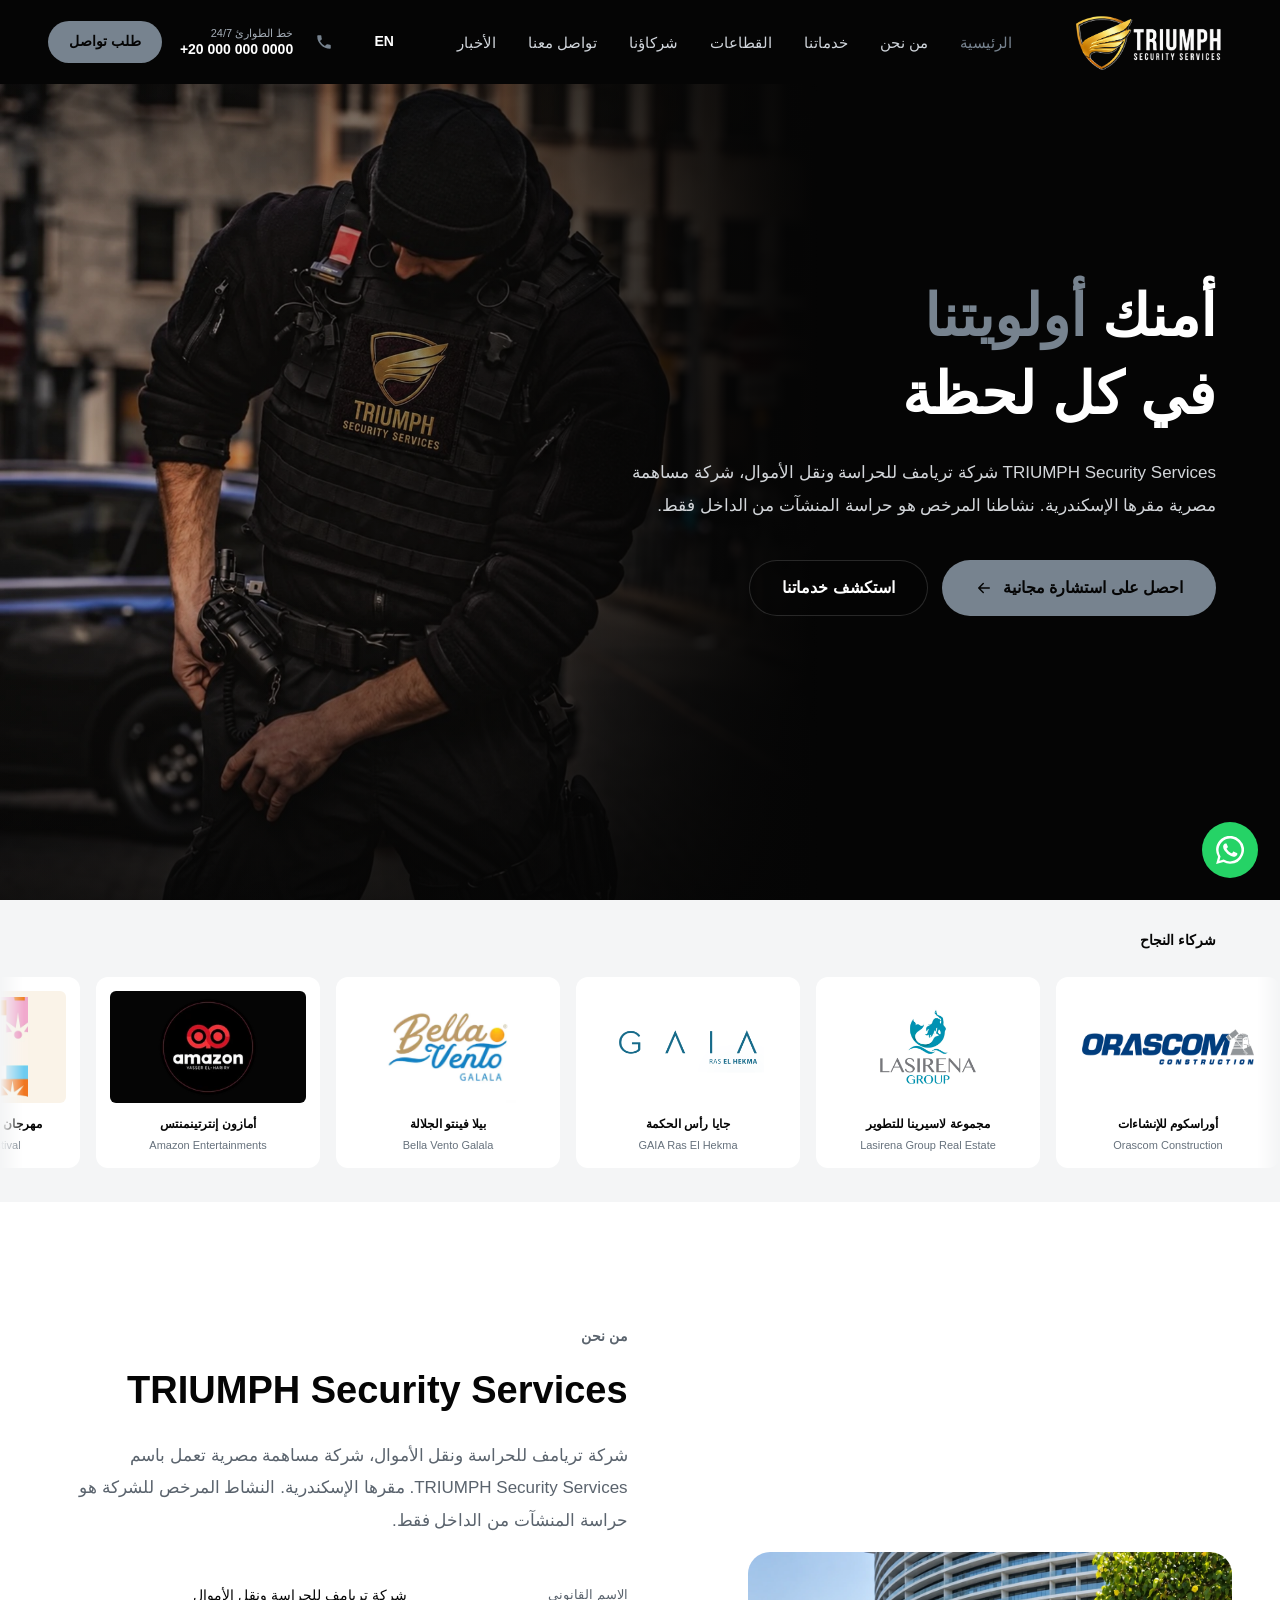
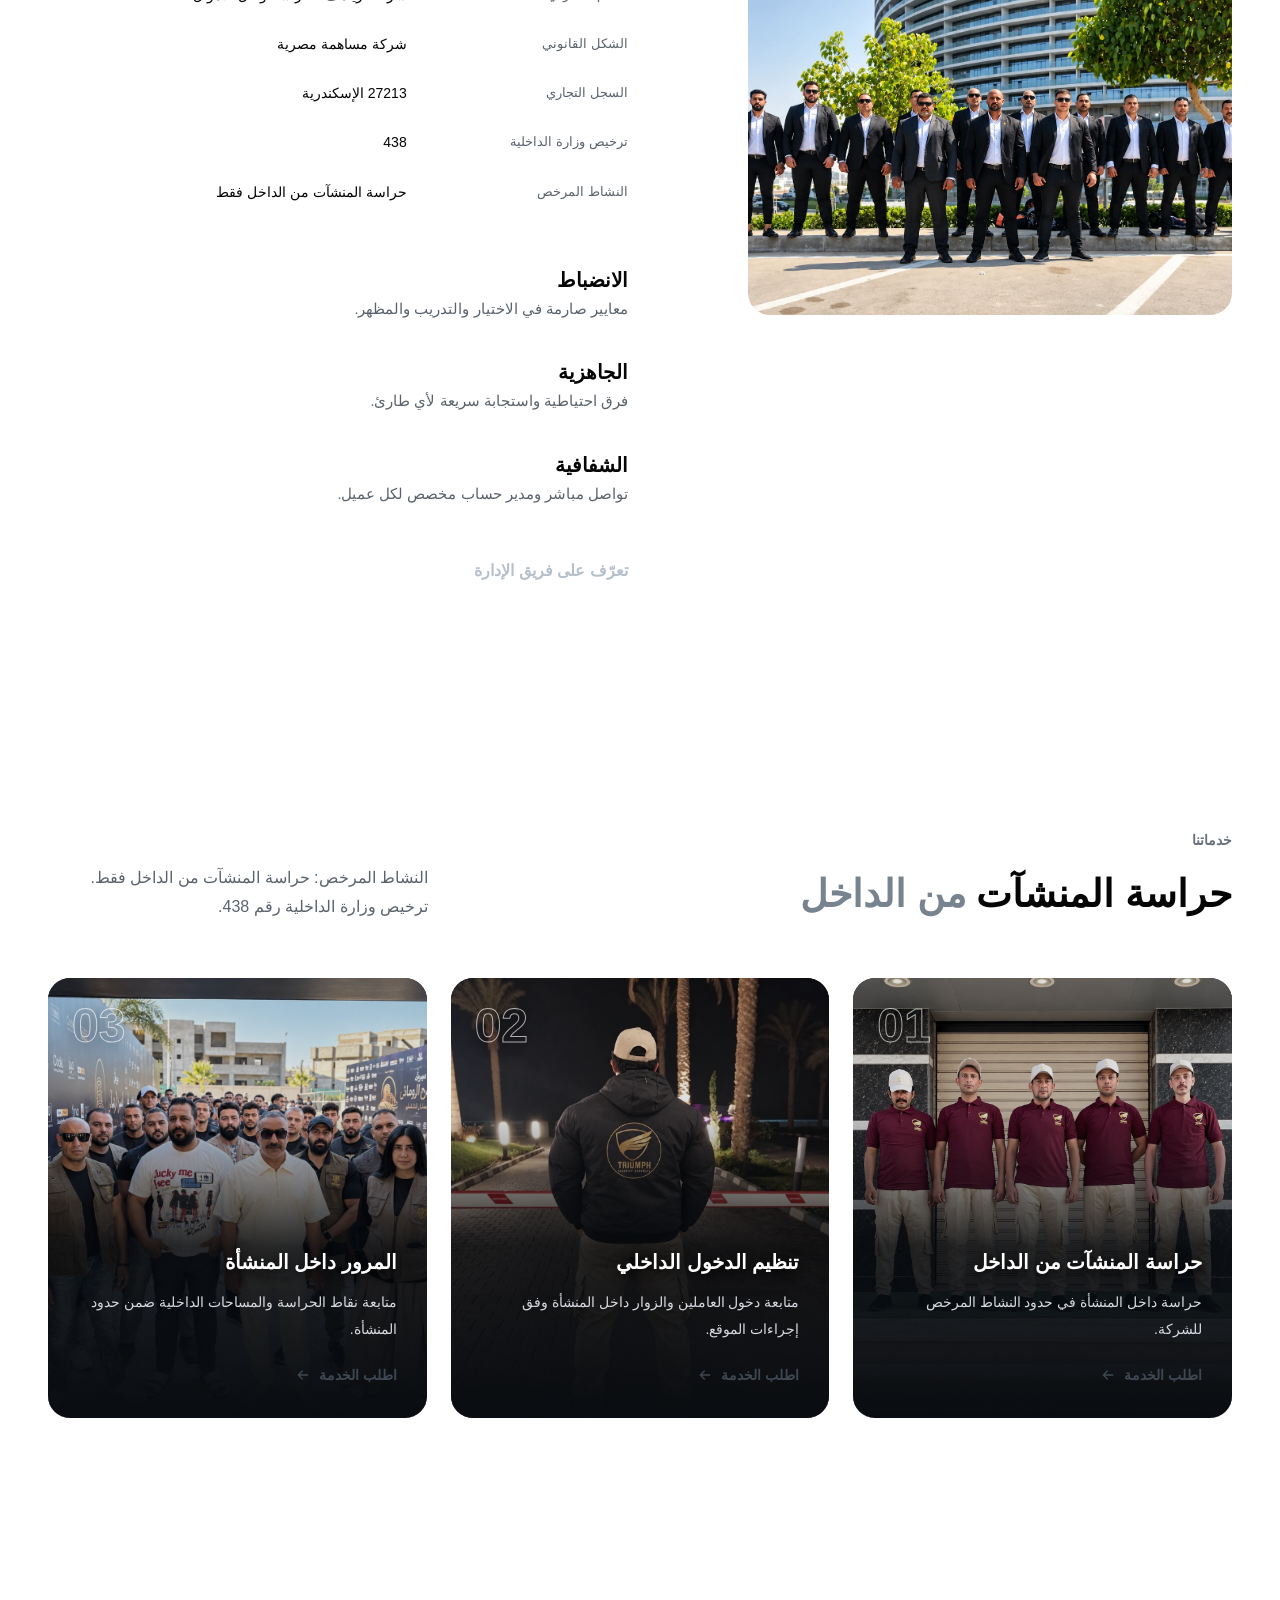
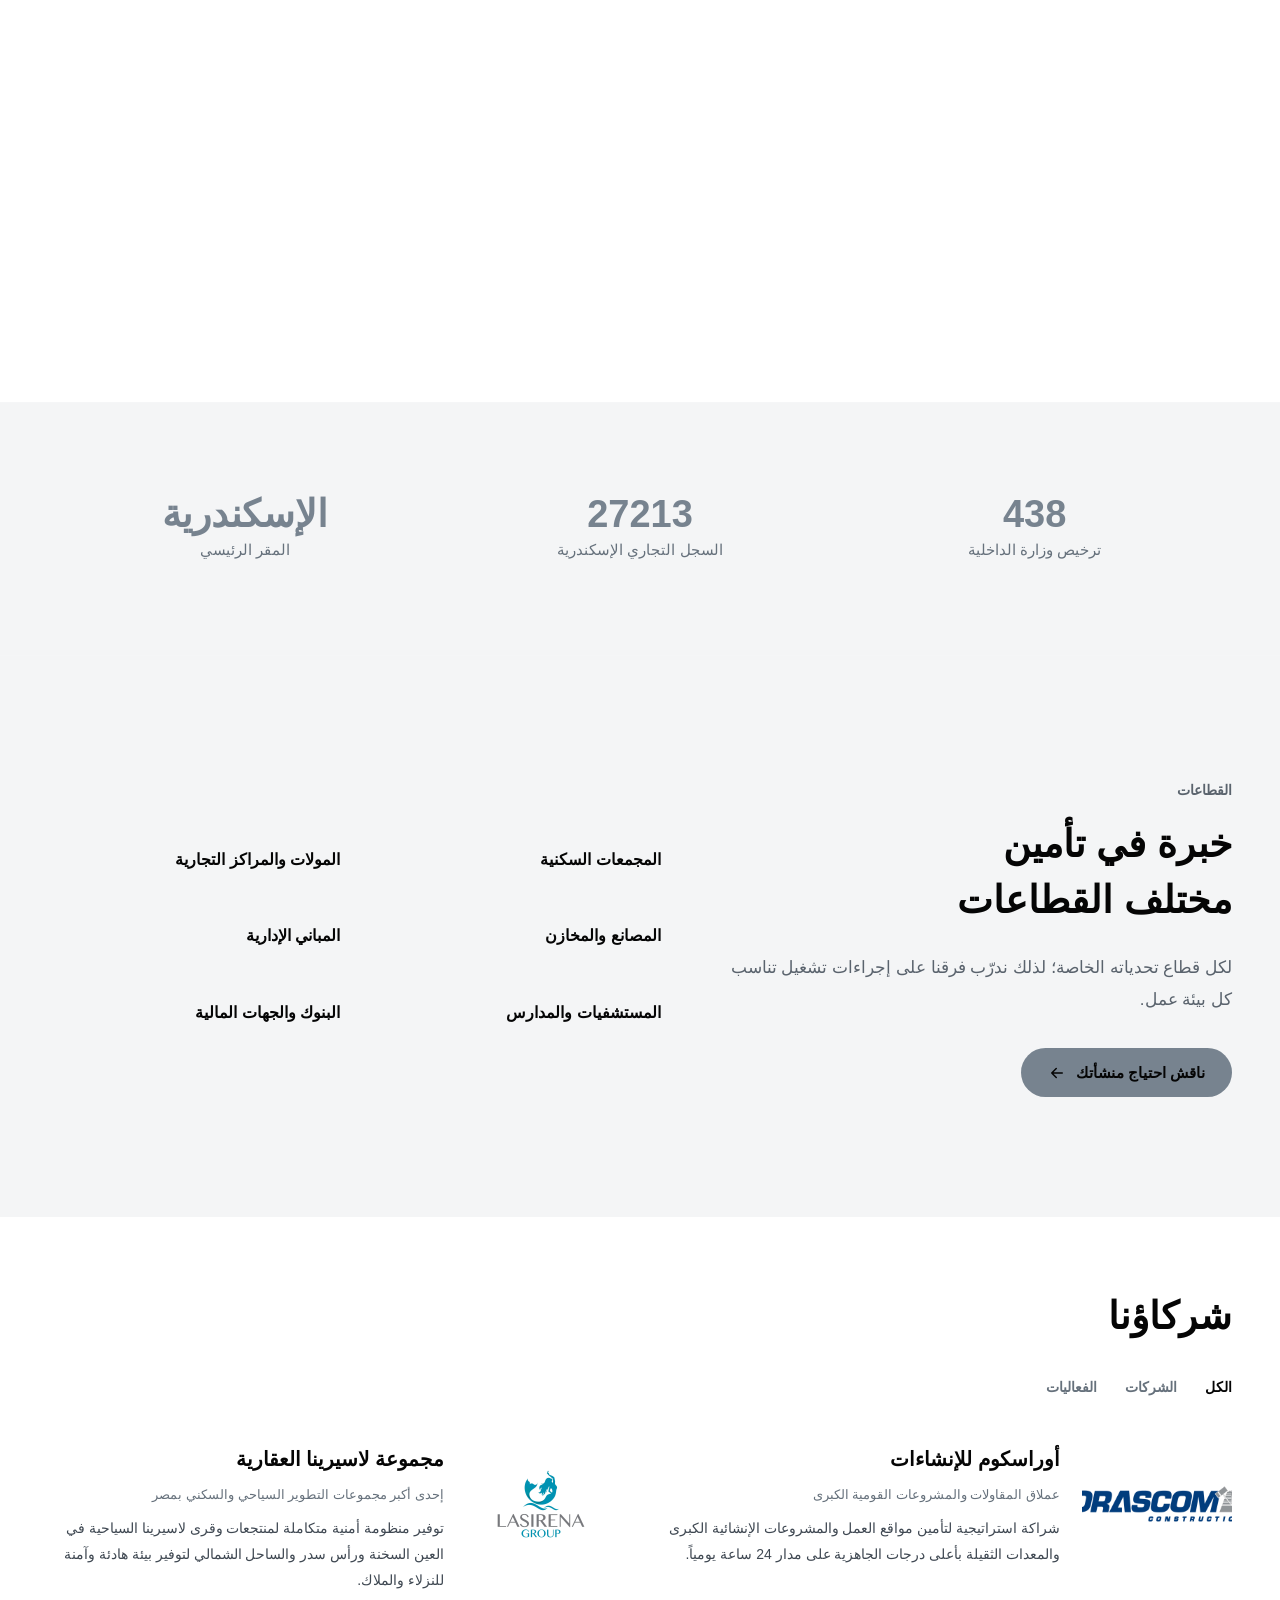
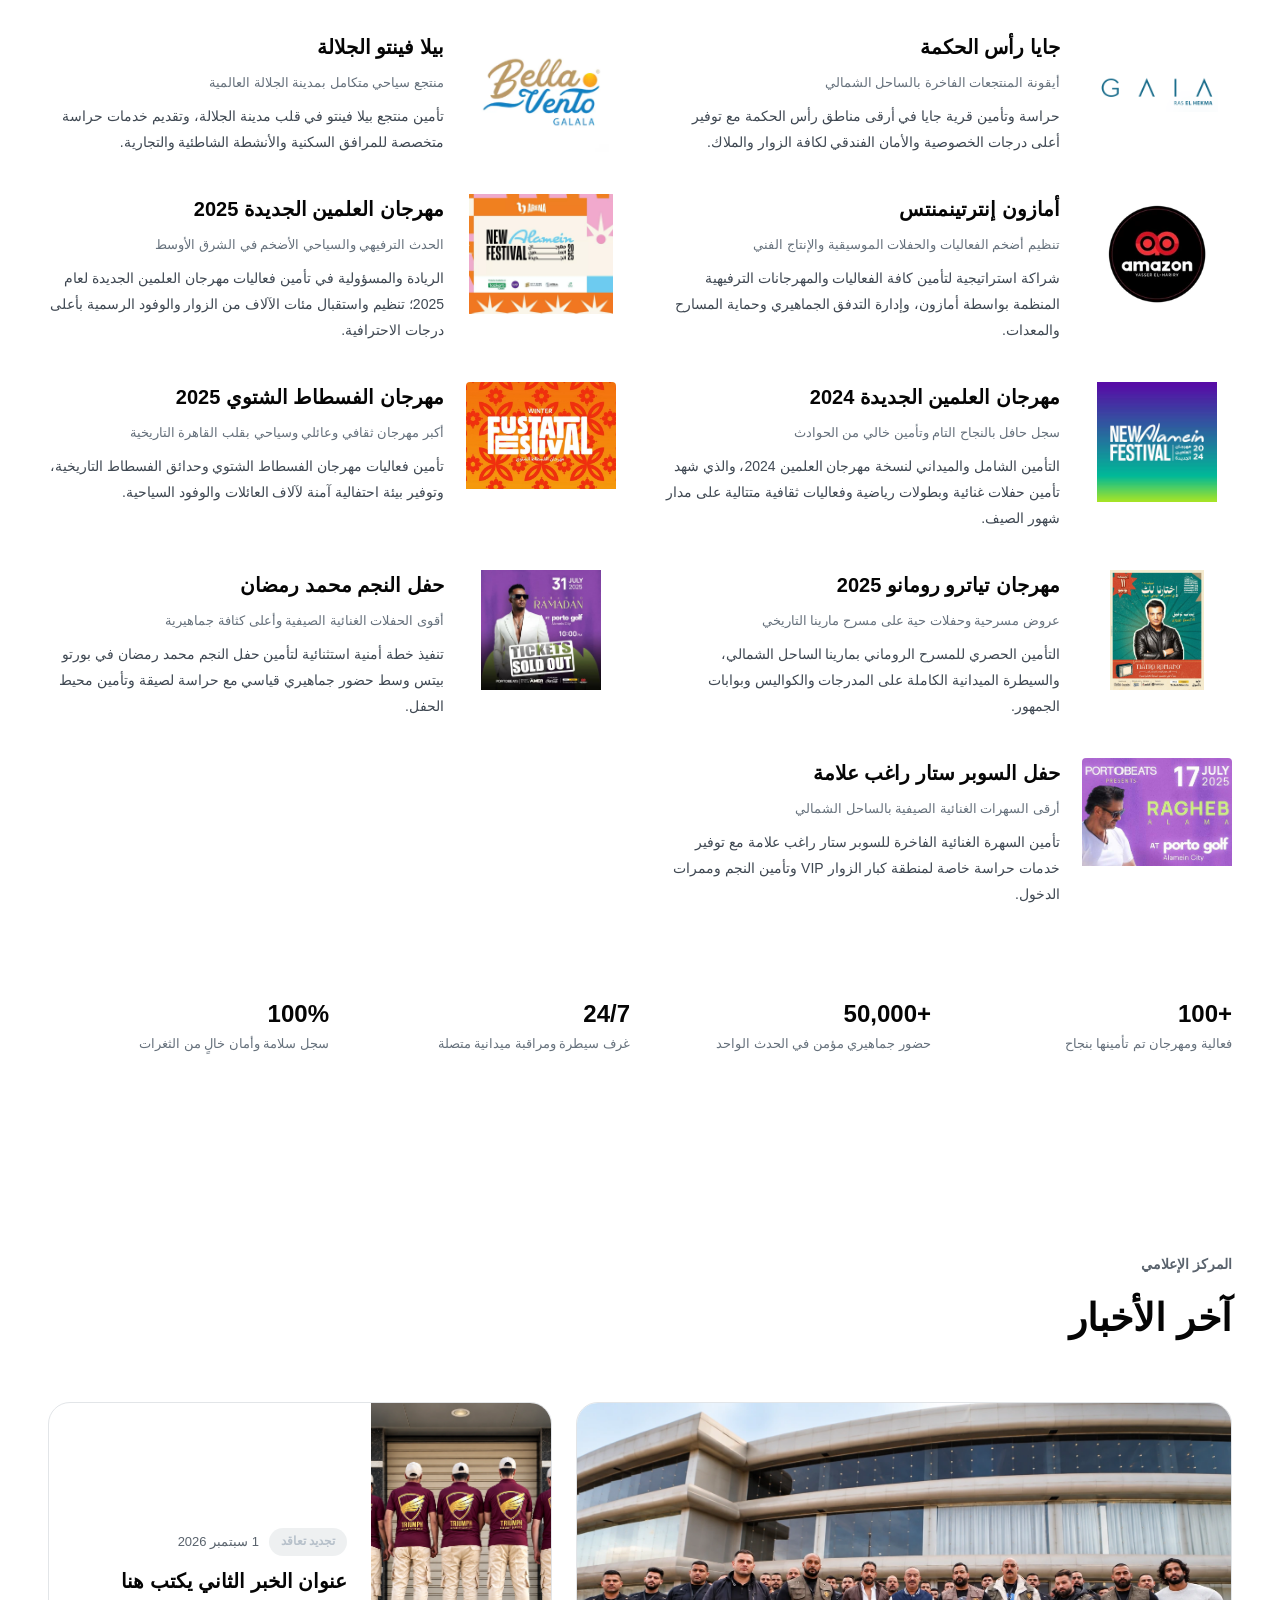
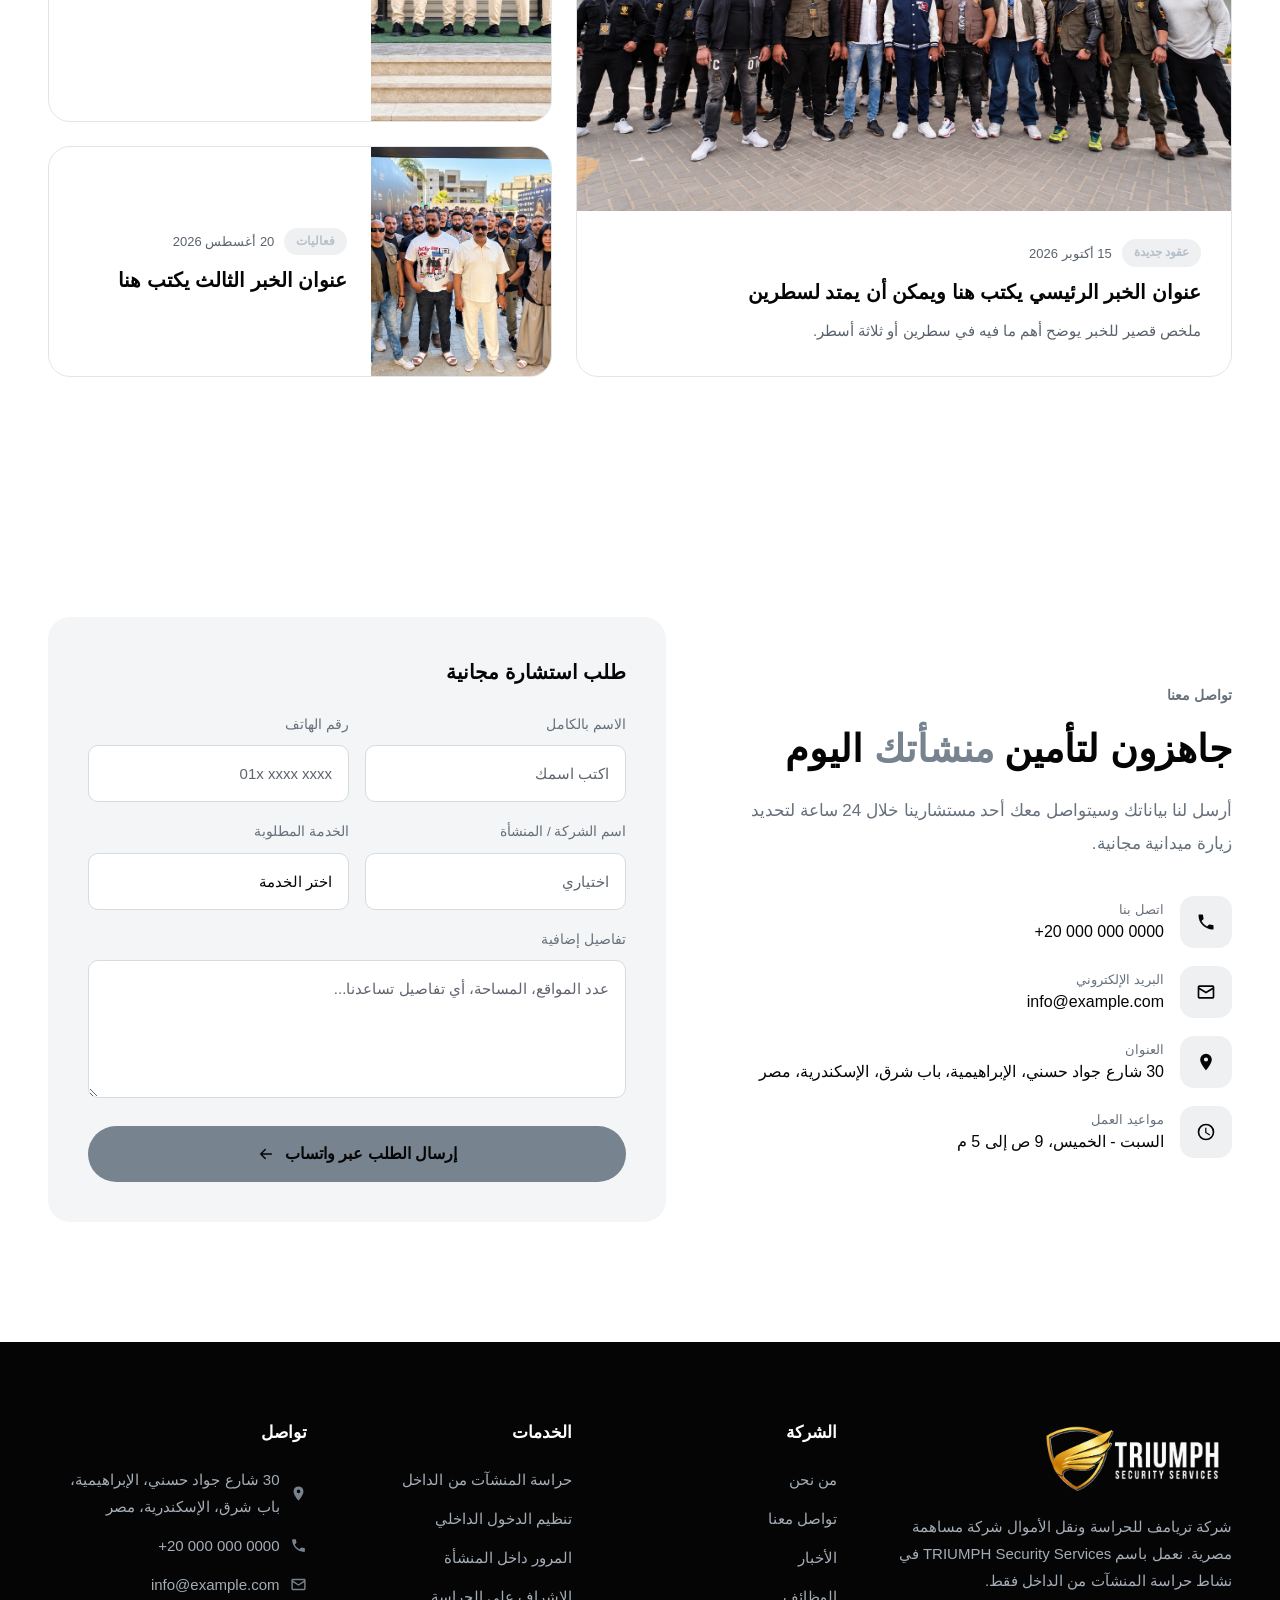
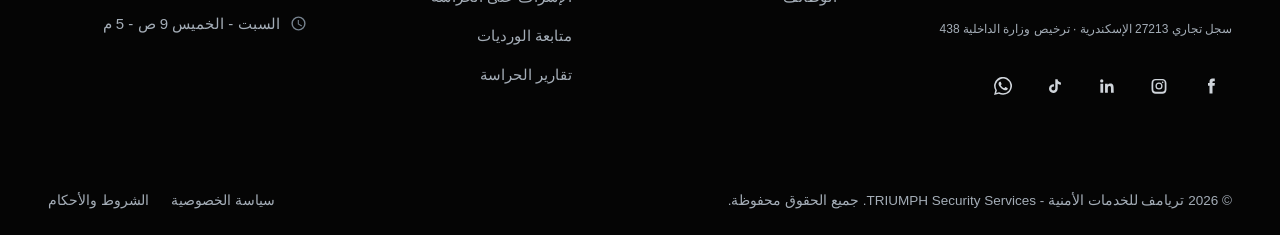
==== ar.html @ bbb53932 "Add files via upload" ====
<!doctype html>
<html lang="ar" dir="rtl">
  <head>
    <meta charset="UTF-8" />
    <meta name="viewport" content="width=device-width, initial-scale=1" />
    <title>تريامف للخدمات الأمنية | TRIUMPH Security Services</title>
    <meta
      name="description"
      content="TRIUMPH Security Services شركة تريامف للحراسة ونقل الأموال، شركة مساهمة مصرية مقرها الإسكندرية. حراسة المنشآت من الداخل فقط، ترخيص وزارة الداخلية رقم 438."
    />
    <meta name="theme-color" content="#ffffff" />
    <link rel="alternate" hreflang="ar" href="ar.html" />
    <link rel="alternate" hreflang="en" href="index.html" />
    <link rel="icon" href="assets/favicon/favicon.svg" type="image/svg+xml" />
    <link rel="icon" href="assets/favicon/favicon-96x96.png" type="image/png" sizes="96x96" />
    <link rel="shortcut icon" href="assets/favicon/favicon.ico" />
    <link rel="apple-touch-icon" href="assets/favicon/apple-touch-icon.png" sizes="180x180" />
    <link rel="stylesheet" href="css/style.css" />
  </head>

  <body class="partners-simple">
    <svg width="0" height="0" style="position: absolute" aria-hidden="true">
      <symbol id="i-phone" viewBox="0 0 24 24">
        <path
          d="M6.6 10.8a15.1 15.1 0 0 0 6.6 6.6l2.2-2.2a1 1 0 0 1 1-.25 11.4 11.4 0 0 0 3.6.57 1 1 0 0 1 1 1V20a1 1 0 0 1-1 1A17 17 0 0 1 3 4a1 1 0 0 1 1-1h3.5a1 1 0 0 1 1 1c0 1.250.2 2.45.57 3.57a1 1 0 0 1-.25 1z"
        ></path>
      </symbol>
      <symbol id="i-mail" viewBox="0 0 24 24">
        <path
          d="M4 4h16a2 2 0 0 1 2 2v12a2 2 0 0 1-2 2H4a2 2 0 0 1-2-2V6a2 2 0 0 1 2-2zm0 2v.5l8 5 8-5V6zm0 2.85V18h16V8.85l-8 5z"
        ></path>
      </symbol>
      <symbol id="i-clock" viewBox="0 0 24 24">
        <path
          d="M12 2a10 10 0 1 0 10 10A10 10 0 0 0 12 2zm0 18a8 8 0 1 1 8-8 8 8 0 0 1-8 8zm.5-13H11v6l5.2 3.2.8-1.3-4.5-2.7z"
        ></path>
      </symbol>
      <symbol id="i-pin" viewBox="0 0 24 24">
        <path
          d="M12 2a7 7 0 0 0-7 7c0 5.2 7 13 7 13s7-7.8 7-13a7 7 0 0 0-7-7zm0 9.5A2.5 2.5 0 1 1 14.5 9 2.5 2.5 0 0 1 12 11.5z"
        ></path>
      </symbol>
      <symbol id="i-arrow" viewBox="0 0 24 24">
        <path
          d="M19 12H5m6-6-6 6 6 6"
          fill="none"
          stroke="currentColor"
          stroke-width="2"
          stroke-linecap="round"
          stroke-linejoin="round"
        ></path>
      </symbol>
      <symbol id="i-check" viewBox="0 0 24 24">
        <path
          d="m5 12.5 4.5 4.5L19 7.5"
          fill="none"
          stroke="currentColor"
          stroke-width="2.4"
          stroke-linecap="round"
          stroke-linejoin="round"
        ></path>
      </symbol>
      <symbol id="i-shield" viewBox="0 0 24 24">
        <path
          d="M12 2 4 5v6c0 5 3.4 9.7 8 11 4.6-1.300 8-6 8-11V5zm-1.200 14.2-3.500-3.500 1.400-1.400 2.100 2.100 4.900-4.900 1.400 1.400z"
        ></path>
      </symbol>
      <symbol id="i-guard" viewBox="0 0 24 24">
        <path
          d="M12 2c-2.8 0-5 1-5 3v1h10V5c0-2-2.2-3-5-3zM7 7v1a5 5 0 0 0 10 0V7zm-3 15c0-4 3.6-7 8-7s8 3 8 7z"
        ></path>
      </symbol>
      <symbol id="i-camera" viewBox="0 0 24 24">
        <path d="M3 6h12l2 3h4v2h-3.2l-2 4H11L8 9H3zm3 7h3v6H6zm-3 4h3v2H3z"></path>
      </symbol>
      <symbol id="i-event" viewBox="0 0 24 24">
        <path
          d="M7 2v2H5a2 2 0 0 0-2 2v14a2 2 0 0 0 2 2h14a2 2 0 0 0 2-2V6a2 2 0 0 0-2-2h-2V2h-2v2H9V2zM5 10h14v10H5zm7 1.5 1.2 2.5 2.8.4-2 2 .5 2.8-2.5-1.3-2.5 1.3.5-2.8-2-2 2.8-.4z"
        ></path>
      </symbol>
      <symbol id="i-car" viewBox="0 0 24 24">
        <path
          d="M5 11 6.5 6.5A2 2 0 0 1 8.4 5h7.2a2 2 0 0 1 1.9 1.5L19 11a2 2 0 0 1 2 2v5h-2v2h-3v-2H8v2H5v-2H3v-5a2 2 0 0 1 2-2zm2.1 0h9.8l-1-3.5H8.1zM6.5 16A1.5 1.5 0 1 0 5 14.5 1.5 1.5 0 0 0 6.5 16zm11 0a1.5 1.5 0 1 0-1.5-1.5 1.5 1.5 0 0 0 1.5 1.5z"
        ></path>
      </symbol>
      <symbol id="i-consult" viewBox="0 0 24 24">
        <path
          d="M4 3h16a1 1 0 0 1 1 1v12a1 1 0 0 1-1 1H8l-4 4V4a1 1 0 0 1 1-1zm4 5v2h8V8zm0 4v2h5v-2z"
        ></path>
      </symbol>
      <symbol id="i-building" viewBox="0 0 24 24">
        <path
          d="M4 21V5l8-3v6l8 3v10h-6v-4h-4v4zm3-13v2h2V8zm0 4v2h2v-2zm6 2v2h2v-2zm3 0v2h2v-2z"
        ></path>
      </symbol>
      <symbol id="i-factory" viewBox="0 0 24 24">
        <path d="M2 21V10l6 3V10l6 3V4h3l1 9h4v8zm4-4v2h3v-2zm6 0v2h3v-2z"></path>
      </symbol>
      <symbol id="i-bag" viewBox="0 0 24 24">
        <path d="M7 7a5 5 0 0 1 10 0h3l1 15H3L4 7zm2 0h6a3 3 0 0 0-6 0z"></path>
      </symbol>
      <symbol id="i-hospital" viewBox="0 0 24 24">
        <path d="M3 21V7l9-5 9 5v14zm8-11H8v3h3v3h2v-3h3v-3h-3V7h-2z"></path>
      </symbol>
      <symbol id="i-bank" viewBox="0 0 24 24">
        <path d="M12 2 2 7v2h20V7zM4 10v8h3v-8zm6.5 0v8h3v-8zM17 10v8h3v-8zM2 20v2h20v-2z"></path>
      </symbol>
      <symbol id="i-home" viewBox="0 0 24 24">
        <path d="M12 3 2 11h3v10h5v-6h4v6h5V11h3z"></path>
      </symbol>
      <symbol id="i-fb" viewBox="0 0 24 24">
        <path
          d="M14 8V6.5c0-.7.5-1 1-1h2V2h-3c-3 0-4 2-4 4.5V8H8v3.5h2V22h4V11.5h2.8l.4-3.5z"
        ></path>
      </symbol>
      <symbol id="i-ig" viewBox="0 0 24 24">
        <path
          d="M12 7.3A4.7 4.7 0 1 0 16.7 12 4.7 4.7 0 0 0 12 7.3zm0 7.7a3 3 0 1 1 3-3 3 3 0 0 1-3 3zm6-7.9a1.1 1.1 0 1 1-1.1-1.1A1.1 1.1 0 0 1 18 7.1zM7.4 2.6C8.9 2.5 15.1 2.5 16.6 2.6a5.5 5.5 0 0 1 3.8 1.6A5.4 5.4 0 0 1 21.9 8c.1 1.5.1 7.6 0 9.1a5.5 5.5 0 0 1-1.5 3.8 5.4 5.4 0 0 1-3.8 1.5c-1.5.1-7.7.1-9.2 0a5.5 5.5 0 0 1-3.8-1.5 5.4 5.4 0 0 1-1.5-3.8C2 15.6 2 9.5 2.1 8a5.5 5.5 0 0 1 1.5-3.9 5.4 5.4 0 0 1 3.8-1.5zM8 4.4a3.4 3.4 0 0 0-3.6 3.5C4.3 9.4 4.3 14.6 4.4 16a3.4 3.4 0 0 0 3.5 3.6c1.5.1 6.7.1 8.2 0a3.4 3.4 0 0 0 3.5-3.5c.1-1.5.1-6.7 0-8.2a3.4 3.4 0 0 0-3.5-3.5C14.6 4.3 9.4 4.3 8 4.4z"
        ></path>
      </symbol>
      <symbol id="i-in" viewBox="0 0 24 24">
        <path
          d="M6.9 21H3.2V9h3.7zM5 7.4a2.2 2.2 0 1 1 2.2-2.2A2.2 2.2 0 0 1 5 7.4zM21 21h-3.7v-5.8c0-1.4 0-3.2-2-3.2s-2.2 1.5-2.2 3.1V21H9.4V9h3.5v1.6a3.9 3.9 0 0 1 3.5-1.9c3.7 0 4.4 2.5 4.4 5.6z"
        ></path>
      </symbol>
      <symbol id="i-wa" viewBox="0 0 24 24">
        <path
          d="M17.5 14.4c-.3-.1-1.8-.9-2-1s-.5-.1-.7.1-.8 1-.9 1.2-.3.2-.6.1a8.2 8.2 0 0 1-2.4-1.5 9 9 0 0 1-1.7-2.1c-.2-.3 0-.5.1-.6l.5-.5.3-.5a.5.5 0 0 0 0-.5c0-.1-.7-1.6-.9-2.2s-.5-.5-.7-.5h-.6a1.1 1.1 0 0 0-.8.4 3.4 3.4 0 0 0-1 2.5 5.9 5.9 0 0 0 1.2 3.1 13.4 13.4 0 0 0 5.2 4.5c1.9.8 2.7.9 3.6.8a3.1 3.1 0 0 0 2-1.4 2.5 2.5 0 0 0 .2-1.4c-.1-.2-.3-.3-.6-.4zM12 21.8a9.9 9.9 0 0 1-5-1.4l-.4-.2-3.7 1 1-3.6-.2-.4A9.8 9.8 0 1 1 12 21.8zm8.4-18.3A11.8 11.8 0 0 0 1.8 17.8L.1 24l6.3-1.7a11.8 11.8 0 0 0 5.6 1.4A11.8 11.8 0 0 0 20.4 3.5z"
        ></path>
      </symbol>
      <symbol id="i-tt" viewBox="0 0 24 24">
        <path
          d="M16.6 5.8A4.3 4.3 0 0 1 15.5 3h-3.1v12.4a2.6 2.6 0 1 1-2.6-2.6 2.7 2.7 0 0 1 .8.1V9.7a5.8 5.8 0 1 0 5 5.7V9a7.4 7.4 0 0 0 4.3 1.4V7.3a4.3 4.3 0 0 1-3.3-1.5z"
        ></path>
        <symbol id="i-close" viewBox="0 0 24 24">
          <path
            d="M18 6 6 18M6 6l12 12"
            fill="none"
            stroke="currentColor"
            stroke-width="2.2"
            stroke-linecap="round"
            stroke-linejoin="round"
          ></path>
        </symbol>
        <symbol id="i-star" viewBox="0 0 24 24">
          <path
            d="M12 2l3.09 6.26L22 9.27l-5 4.87 1.18 6.88L12 17.77l-6.18 3.25L7 14.14 2 9.27l6.91-1.01L12 2z"
          ></path>
        </symbol>
      </symbol>
    </svg>

    <header class="header" id="top">
      <div class="container header__inner">
        <a href="#top" class="header__logo" aria-label="الرئيسية">
          <img
            src="assets/images/logo-white.png"
            alt="تريامف للخدمات الأمنية - TRIUMPH Security Services"
            width="168"
            height="60"
          />
        </a>

        <nav class="nav" id="nav" aria-label="القائمة الرئيسية">
          <ul class="nav__list">
            <li><a href="#top" class="is-active">الرئيسية</a></li>
            <li><a href="#about">من نحن</a></li>
            <li><a href="#services">خدماتنا</a></li>
            <li><a href="#sectors">القطاعات</a></li>
            <li><a href="#partners">شركاؤنا</a></li>

            <li><a href="#contact">تواصل معنا</a></li>
            <li><a href="#news">الأخبار</a></li>
          </ul>
          <div class="nav__mobile-extra">
            <a href="tel:+200000000000" class="btn btn--gold btn--block">
              <svg class="i">
                <use href="#i-phone"></use></svg
              ><span dir="ltr">+20 000 000 0000</span>
            </a>
          </div>
        </nav>

        <div class="header__actions">
          <a href="index.html" class="lang-switch" lang="en" hreflang="en" aria-label="English"
            >EN</a
          >
          <a href="tel:+200000000000" class="header__phone">
            <span class="header__phone-ico"
              ><svg class="i">
                <use href="#i-phone"></use></svg
            ></span>
            <span class="header__phone-txt"
              ><small>خط الطوارئ 24/7</small><b dir="ltr">+20 000 000 0000</b></span
            >
          </a>
          <a href="#contact" class="btn btn--gold btn--sm hide-sm">طلب تواصل</a>
          <button class="burger" aria-label="فتح القائمة" aria-expanded="false" aria-controls="nav">
            <span></span><span></span><span></span>
          </button>
        </div>
      </div>
    </header>

    <main>
      <section class="hero">
        <div class="hero__backdrop" aria-hidden="true">
          <img
            src="photos/photo (11).webp"
            alt=""
            width="1254"
            height="1254"
            fetchpriority="high"
            decoding="async"
          />
        </div>

        <div class="container hero__inner">
          <div class="hero__content">
            <h1 class="hero__title reveal">
              أمنك <span class="text-gold">أولويتنا</span><br />في كل لحظة
            </h1>
            <p class="hero__lead reveal">
              TRIUMPH Security Services شركة تريامف للحراسة ونقل الأموال، شركة مساهمة مصرية مقرها
              الإسكندرية. نشاطنا المرخص هو حراسة المنشآت من الداخل فقط.
            </p>
            <div class="hero__cta reveal">
              <a href="#contact" class="btn btn--gold btn--lg"
                >احصل على استشارة مجانية
                <svg class="i">
                  <use href="#i-arrow"></use></svg
              ></a>
              <a href="#services" class="btn btn--ghost btn--lg">استكشف خدماتنا</a>
            </div>
          </div>
        </div>
      </section>

      <section class="marquee" id="marquee" aria-label="شركاء النجاح">
        <div class="marquee__label">
          <svg class="i" style="width: 18px; height: 18px; color: var(--gold)">
            <use href="#i-shield"></use>
          </svg>
          <span>شركاء النجاح</span>
        </div>
        <div class="marquee__viewport">
          <div class="marquee__track">
            <div class="marquee__item" title="أوراسكوم للإنشاءات">
              <div class="marquee__logo-pod" data-artwork="orascom">
                <img
                  src="Our Partners/Orascom_Construction_logo.webp"
                  alt="أوراسكوم للإنشاءات"
                  loading="lazy"
                />
              </div>
              <div class="marquee__info">
                <span class="marquee__name">أوراسكوم للإنشاءات</span>
                <span class="marquee__sub">Orascom Construction</span>
              </div>
            </div>

            <div class="marquee__item" title="مجموعة لاسيرينا للتطوير العقاري">
              <div class="marquee__logo-pod" data-artwork="lasirena">
                <img
                  src="Our Partners/Lasirena_Group_DEVELOPER_logo_NOT_Majesty.jpeg"
                  alt="مجموعة لاسيرينا للتطوير العقاري"
                  loading="lazy"
                />
              </div>
              <div class="marquee__info">
                <span class="marquee__name">مجموعة لاسيرينا للتطوير</span>
                <span class="marquee__sub">Lasirena Group Real Estate</span>
              </div>
            </div>

            <div class="marquee__item" title="جايا رأس الحكمة">
              <div class="marquee__logo-pod" data-artwork="gaia">
                <img
                  src="Our Partners/GAIA_Ras_El_Hekma_logo.png"
                  alt="جايا رأس الحكمة"
                  loading="lazy"
                />
              </div>
              <div class="marquee__info">
                <span class="marquee__name">جايا رأس الحكمة</span>
                <span class="marquee__sub">GAIA Ras El Hekma</span>
              </div>
            </div>

            <div class="marquee__item" title="بيلا فينتو الجلالة">
              <div class="marquee__logo-pod" data-artwork="bella-vento">
                <img
                  src="Our Partners/Bella_Vento_Galala_logo.webp"
                  alt="بيلا فينتو الجلالة"
                  loading="lazy"
                />
              </div>
              <div class="marquee__info">
                <span class="marquee__name">بيلا فينتو الجلالة</span>
                <span class="marquee__sub">Bella Vento Galala</span>
              </div>
            </div>

            <div class="marquee__item" title="أمازون إنترتينمنتس">
              <div class="marquee__logo-pod" data-artwork="amazon">
                <img
                  src="Our Partners/AMAZON ENTERTAINMENTS.webp"
                  alt="أمازون إنترتينمنتس"
                  loading="lazy"
                />
              </div>
              <div class="marquee__info">
                <span class="marquee__name">أمازون إنترتينمنتس</span>
                <span class="marquee__sub">Amazon Entertainments</span>
              </div>
            </div>

            <div class="marquee__item" title="مهرجان العلمين الجديدة 2025">
              <div class="marquee__logo-pod" data-artwork="alamein-2025">
                <img
                  src="Our Partners/New_Alamein_Festival_2025.webp"
                  alt="مهرجان العلمين الجديدة 2025"
                  loading="lazy"
                />
              </div>
              <div class="marquee__info">
                <span class="marquee__name">مهرجان العلمين الجديدة 2025</span>
                <span class="marquee__sub">New Alamein Festival</span>
              </div>
            </div>

            <div class="marquee__item" title="مهرجان العلمين الجديدة 2024">
              <div class="marquee__logo-pod" data-artwork="alamein-2024">
                <img
                  src="Our Partners/New_Alamein_Festival_2024.jpg"
                  alt="مهرجان العلمين الجديدة 2024"
                  loading="lazy"
                />
              </div>
              <div class="marquee__info">
                <span class="marquee__name">مهرجان العلمين 2024</span>
                <span class="marquee__sub">أرينا العلمين</span>
              </div>
            </div>

            <div class="marquee__item" title="مهرجان الفسطاط الشتوي 2025">
              <div class="marquee__logo-pod" data-artwork="fustat">
                <img
                  src="Our Partners/Fustat_Winter_Festival_2025.jpg"
                  alt="مهرجان الفسطاط الشتوي 2025"
                  loading="lazy"
                />
              </div>
              <div class="marquee__info">
                <span class="marquee__name">مهرجان الفسطاط الشتوي 2025</span>
                <span class="marquee__sub">القاهرة التاريخية</span>
              </div>
            </div>

            <div class="marquee__item" title="مهرجان تياترو رومانو 2025">
              <div class="marquee__logo-pod" data-artwork="tiatro">
                <img
                  src="Our Partners/Tiatro_Romano_Festival_2025_poster.jpeg"
                  alt="مهرجان تياترو رومانو 2025"
                  loading="lazy"
                />
              </div>
              <div class="marquee__info">
                <span class="marquee__name">مسرح تياترو رومانو 2025</span>
                <span class="marquee__sub">مارينا الساحل الشمالي</span>
              </div>
            </div>

            <div class="marquee__item" title="حفل النجم محمد رمضان - Porto Beats">
              <div class="marquee__logo-pod" data-artwork="ramadan">
                <img
                  src="Our Partners/Porto_Beats_Mohamed_Ramadan_2025_poster.jpg"
                  alt="حفل محمد رمضان بورتو بيتس"
                  loading="lazy"
                />
              </div>
              <div class="marquee__info">
                <span class="marquee__name">حفل النجم محمد رمضان</span>
                <span class="marquee__sub">Porto Beats 2025</span>
              </div>
            </div>

            <div class="marquee__item" title="حفل السوبر ستار راغب علامة - Porto Beats">
              <div class="marquee__logo-pod" data-artwork="ragheb">
                <img
                  src="Our Partners/Porto_Beats_Ragheb_Alama_2025_poster.jpg"
                  alt="حفل راغب علامة بورتو بيتس"
                  loading="lazy"
                />
              </div>
              <div class="marquee__info">
                <span class="marquee__name">حفل السوبر ستار راغب علامة</span>
                <span class="marquee__sub">Porto Beats VIP 2025</span>
              </div>
            </div>
          </div>
        </div>
      </section>

      <section class="section about" id="about">
        <div class="container about__grid">
          <div class="about__media reveal">
            <img
              src="photos/photo (3).webp"
              alt="فريق تريامف أمام إحدى المنشآت"
              loading="lazy"
              class="about__img"
            />
          </div>

          <div class="about__content">
            <span class="eyebrow reveal">من نحن</span>
            <h2 class="title reveal">TRIUMPH Security Services</h2>
            <p class="lead reveal">
              شركة تريامف للحراسة ونقل الأموال، شركة مساهمة مصرية تعمل باسم TRIUMPH Security
              Services. مقرها الإسكندرية. النشاط المرخص للشركة هو حراسة المنشآت من الداخل فقط.
            </p>

            <dl class="company-records reveal">
              <div>
                <dt>الاسم القانوني</dt>
                <dd>شركة تريامف للحراسة ونقل الأموال</dd>
              </div>
              <div>
                <dt>الشكل القانوني</dt>
                <dd>شركة مساهمة مصرية</dd>
              </div>
              <div>
                <dt>السجل التجاري</dt>
                <dd>27213 الإسكندرية</dd>
              </div>
              <div>
                <dt>ترخيص وزارة الداخلية</dt>
                <dd>438</dd>
              </div>

              <div>
                <dt>النشاط المرخص</dt>
                <dd>حراسة المنشآت من الداخل فقط</dd>
              </div>
            </dl>
            <div class="values reveal">
              <div class="value">
                <div>
                  <h3>الانضباط</h3>
                  <p>معايير صارمة في الاختيار والتدريب والمظهر.</p>
                </div>
              </div>
              <div class="value">
                <div>
                  <h3>الجاهزية</h3>
                  <p>فرق احتياطية واستجابة سريعة لأي طارئ.</p>
                </div>
              </div>
              <div class="value">
                <div>
                  <h3>الشفافية</h3>
                  <p>تواصل مباشر ومدير حساب مخصص لكل عميل.</p>
                </div>
              </div>
            </div>
            <a href="#contact" class="link reveal">تعرّف على فريق الإدارة</a>
          </div>
        </div>
      </section>

      <section class="section services" id="services">
        <div class="container">
          <div class="section-head">
            <div>
              <span class="eyebrow reveal">خدماتنا</span>
              <h2 class="title reveal">حراسة المنشآت <span class="text-gold">من الداخل</span></h2>
            </div>
            <p class="section-head__desc reveal">
              النشاط المرخص: حراسة المنشآت من الداخل فقط. ترخيص وزارة الداخلية رقم 438.
            </p>
          </div>

          <div class="services__grid">
            <article class="service reveal">
              <img
                class="service__photo"
                src="photos/photo (4).webp"
                alt="فريق تريامف للخدمات الأمنية"
                loading="lazy"
              />
              <span class="service__num">01</span>
              <h3>حراسة المنشآت من الداخل</h3>
              <p>حراسة داخل المنشأة في حدود النشاط المرخص للشركة.</p>
              <a href="#contact" class="service__link"
                >اطلب الخدمة
                <svg class="i">
                  <use href="#i-arrow"></use></svg
              ></a>
            </article>
            <article class="service reveal">
              <img
                class="service__photo"
                src="photos/photo (9).webp"
                alt="فريق تريامف للخدمات الأمنية"
                loading="lazy"
              />
              <span class="service__num">02</span>
              <h3>تنظيم الدخول الداخلي</h3>
              <p>متابعة دخول العاملين والزوار داخل المنشأة وفق إجراءات الموقع.</p>
              <a href="#contact" class="service__link"
                >اطلب الخدمة
                <svg class="i">
                  <use href="#i-arrow"></use></svg
              ></a>
            </article>
            <article class="service reveal">
              <img
                class="service__photo"
                src="photos/photo (8).webp"
                alt="فريق تريامف للخدمات الأمنية"
                loading="lazy"
              />
              <span class="service__num">03</span>
              <h3>المرور داخل المنشأة</h3>
              <p>متابعة نقاط الحراسة والمساحات الداخلية ضمن حدود المنشأة.</p>
              <a href="#contact" class="service__link"
                >اطلب الخدمة
                <svg class="i">
                  <use href="#i-arrow"></use></svg
              ></a>
            </article>
            <article class="service reveal">
              <img
                class="service__photo"
                src="photos/photo (1).webp"
                alt="فريق تريامف للخدمات الأمنية"
                loading="lazy"
              />
              <span class="service__num">04</span>
              <h3>الإشراف على الحراسة</h3>
              <p>تنظيم أفراد الحراسة وتوزيع مهامهم داخل المنشأة.</p>
              <a href="#contact" class="service__link"
                >اطلب الخدمة
                <svg class="i">
                  <use href="#i-arrow"></use></svg
              ></a>
            </article>
            <article class="service reveal">
              <img
                class="service__photo"
                src="photos/photo (7).webp"
                alt="فريق تريامف للخدمات الأمنية"
                loading="lazy"
              />
              <span class="service__num">05</span>
              <h3>متابعة الورديات</h3>
              <p>تنسيق تسليم وتسلم نقاط الحراسة الداخلية بين الورديات.</p>
              <a href="#contact" class="service__link"
                >اطلب الخدمة
                <svg class="i">
                  <use href="#i-arrow"></use></svg
              ></a>
            </article>
            <article class="service reveal">
              <img
                class="service__photo"
                src="photos/photo (2).webp"
                alt="فريق تريامف للخدمات الأمنية"
                loading="lazy"
              />
              <span class="service__num">06</span>
              <h3>تقارير الحراسة</h3>
              <p>تسجيل الملاحظات ورفع تقارير متابعة الحراسة الداخلية.</p>
              <a href="#contact" class="service__link"
                >اطلب الخدمة
                <svg class="i">
                  <use href="#i-arrow"></use></svg
              ></a>
            </article>
          </div>
        </div>
      </section>
      <section class="stats">
        <div class="container stats__grid">
          <div class="stat reveal"><b>438</b><span>ترخيص وزارة الداخلية</span></div>
          <div class="stat reveal"><b>27213</b><span>السجل التجاري الإسكندرية</span></div>
          <div class="stat reveal"><b>الإسكندرية</b><span>المقر الرئيسي</span></div>
        </div>
      </section>

      <section class="section sectors" id="sectors">
        <div class="container sectors__grid">
          <div class="sectors__intro">
            <span class="eyebrow reveal">القطاعات</span>
            <h2 class="title reveal">
              <span class="sectors__title-line">خبرة في تأمين</span
              ><span class="text-gold sectors__title-line">مختلف القطاعات</span>
            </h2>
            <p class="lead reveal">
              لكل قطاع تحدياته الخاصة؛ لذلك ندرّب فرقنا على إجراءات تشغيل تناسب كل بيئة عمل.
            </p>
            <a href="#contact" class="btn btn--gold reveal"
              >ناقش احتياج منشأتك
              <svg class="i">
                <use href="#i-arrow"></use></svg
            ></a>
          </div>
          <ul class="sectors__list">
            <li class="sector reveal">
              <svg class="i">
                <use href="#i-home"></use></svg
              ><span>المجمعات السكنية</span>
            </li>
            <li class="sector reveal">
              <svg class="i">
                <use href="#i-bag"></use></svg
              ><span>المولات والمراكز التجارية</span>
            </li>
            <li class="sector reveal">
              <svg class="i">
                <use href="#i-factory"></use></svg
              ><span>المصانع والمخازن</span>
            </li>
            <li class="sector reveal">
              <svg class="i">
                <use href="#i-building"></use></svg
              ><span>المباني الإدارية</span>
            </li>
            <li class="sector reveal">
              <svg class="i">
                <use href="#i-hospital"></use></svg
              ><span>المستشفيات والمدارس</span>
            </li>
            <li class="sector reveal">
              <svg class="i">
                <use href="#i-bank"></use></svg
              ><span>البنوك والجهات المالية</span>
            </li>
          </ul>
        </div>
      </section>

      <section class="section partners" id="partners">
        <div class="container">
          <div class="section-head section-head--center">
            <h2 class="title reveal">شركاؤنا</h2>
          </div>

          <div class="partners__tabs reveal" role="tablist" aria-label="تصنيفات الشركاء والفعاليات">
            <button
              class="partner-tab is-active"
              data-filter="all"
              role="tab"
              aria-selected="true"
              type="button"
            >
              الكل
            </button>
            <button
              class="partner-tab"
              data-filter="corporate"
              role="tab"
              aria-selected="false"
              type="button"
            >
              الشركات
            </button>
            <button
              class="partner-tab"
              data-filter="events"
              role="tab"
              aria-selected="false"
              type="button"
            >
              الفعاليات
            </button>
          </div>

          <div class="partners__grid">
            <article
              class="partner-card reveal"
              data-category="corporate"
              data-title="أوراسكوم للإنشاءات | Orascom Construction"
              data-sub="عملاق المقاولات والمشروعات القومية الكبرى"
              data-badge="إنشاءات وبنية تحتية"
              data-desc="شراكة استراتيجية لتأمين مواقع العمل والمشروعات الإنشائية الكبرى والمعدات الثقيلة بأعلى درجات الجاهزية على مدار 24 ساعة يومياً."
              data-scope="حراسة الموقع والمداخل والمخارج، كاميرات مراقبة ذكية، أطقم حراسة مدربة للتعامل مع مواقع العمل الخطرة والتحكم الصارم في تصاريح الدخول."
              data-img="Our Partners/Orascom_Construction_logo.webp"
              tabindex="0"
              role="button"
              aria-label="أوراسكوم للإنشاءات"
            >
              <div class="partner-card__media">
                <div class="partner-card__logo-pod">
                  <img
                    src="Our Partners/Orascom_Construction_logo.webp"
                    alt="أوراسكوم للإنشاءات"
                    loading="lazy"
                  />
                </div>
              </div>
              <div class="partner-card__body">
                <h3 class="partner-card__title">أوراسكوم للإنشاءات</h3>
                <span class="partner-card__subtitle"
                  >عملاق المقاولات والمشروعات القومية الكبرى</span
                >
                <p class="partner-card__desc">
                  شراكة استراتيجية لتأمين مواقع العمل والمشروعات الإنشائية الكبرى والمعدات الثقيلة
                  بأعلى درجات الجاهزية على مدار 24 ساعة يومياً.
                </p>
              </div>
            </article>

            <article
              class="partner-card reveal"
              data-category="corporate"
              data-title="مجموعة لاسيرينا للتطوير العقاري | Lasirena Group"
              data-sub="إحدى أكبر مجموعات التطوير السياحي والسكني بمصر"
              data-badge="تطوير عقاري وسياحي"
              data-desc="توفير منظومة أمنية متكاملة لمنتجعات وقرى لاسيرينا السياحية في العين السخنة ورأس سدر والساحل الشمالي لتوفير بيئة هادئة وآمنة للنزلاء والملاك."
              data-scope="تأمين البوابات الإلكترونية، دوريات راجلة ومتحركة على الشواطئ والمناطق الحيوية، غرفة مراقبة تلفزيونية مركزية CCTV، وتفتيش دقيق للمركبات."
              data-img="Our Partners/Lasirena_Group_DEVELOPER_logo_NOT_Majesty.jpeg"
              tabindex="0"
              role="button"
              aria-label="مجموعة لاسيرينا العقارية"
            >
              <div class="partner-card__media">
                <div class="partner-card__logo-pod">
                  <img
                    src="Our Partners/Lasirena_Group_DEVELOPER_logo_NOT_Majesty.jpeg"
                    alt="مجموعة لاسيرينا للتطوير العقاري"
                    loading="lazy"
                  />
                </div>
              </div>
              <div class="partner-card__body">
                <h3 class="partner-card__title">مجموعة لاسيرينا العقارية</h3>
                <span class="partner-card__subtitle"
                  >إحدى أكبر مجموعات التطوير السياحي والسكني بمصر</span
                >
                <p class="partner-card__desc">
                  توفير منظومة أمنية متكاملة لمنتجعات وقرى لاسيرينا السياحية في العين السخنة ورأس
                  سدر والساحل الشمالي لتوفير بيئة هادئة وآمنة للنزلاء والملاك.
                </p>
              </div>
            </article>

            <article
              class="partner-card reveal"
              data-category="corporate"
              data-title="جايا رأس الحكمة | GAIA Ras El Hekma"
              data-sub="أيقونة المنتجعات الفاخرة بالساحل الشمالي"
              data-badge="منتجعات ساحلية فاخرة"
              data-desc="حراسة وتأمين قرية جايا في أرقى مناطق رأس الحكمة مع توفير أعلى درجات الخصوصية والأمان الفندقي لكافة الزوار والملاك."
              data-scope="تأمين الشواطئ واللاجون، حراسة المباني الفندقية والمناطق الترفيهية، فرق تدخل سريع مدربة، وإشراف ميداني مستمر على مدار الساعة."
              data-img="Our Partners/GAIA_Ras_El_Hekma_logo.png"
              tabindex="0"
              role="button"
              aria-label="جايا رأس الحكمة"
            >
              <div class="partner-card__media">
                <div class="partner-card__logo-pod">
                  <img
                    src="Our Partners/GAIA_Ras_El_Hekma_logo.png"
                    alt="جايا رأس الحكمة"
                    loading="lazy"
                  />
                </div>
              </div>
              <div class="partner-card__body">
                <h3 class="partner-card__title">جايا رأس الحكمة</h3>
                <span class="partner-card__subtitle">أيقونة المنتجعات الفاخرة بالساحل الشمالي</span>
                <p class="partner-card__desc">
                  حراسة وتأمين قرية جايا في أرقى مناطق رأس الحكمة مع توفير أعلى درجات الخصوصية
                  والأمان الفندقي لكافة الزوار والملاك.
                </p>
              </div>
            </article>

            <article
              class="partner-card reveal"
              data-category="corporate"
              data-title="بيلا فينتو الجلالة | Bella Vento Galala"
              data-sub="منتجع سياحي متكامل بمدينة الجلالة العالمية"
              data-badge="منتجعات العين السخنة"
              data-desc="تأمين منتجع بيلا فينتو في قلب مدينة الجلالة، وتقديم خدمات حراسة متخصصة للمرافق السكنية والأنشطة الشاطئية والتجارية."
              data-scope="تأمين نقاط التفتيش والمداخل الرئيسية، تأمين المناطق الجبلية والواجهات البحرية، وأنظمة مراقبة تلفزيونية عالية الدقة."
              data-img="Our Partners/Bella_Vento_Galala_logo.webp"
              tabindex="0"
              role="button"
              aria-label="بيلا فينتو الجلالة"
            >
              <div class="partner-card__media">
                <div class="partner-card__logo-pod">
                  <img
                    src="Our Partners/Bella_Vento_Galala_logo.webp"
                    alt="بيلا فينتو الجلالة"
                    loading="lazy"
                  />
                </div>
              </div>
              <div class="partner-card__body">
                <h3 class="partner-card__title">بيلا فينتو الجلالة</h3>
                <span class="partner-card__subtitle"
                  >منتجع سياحي متكامل بمدينة الجلالة العالمية</span
                >
                <p class="partner-card__desc">
                  تأمين منتجع بيلا فينتو في قلب مدينة الجلالة، وتقديم خدمات حراسة متخصصة للمرافق
                  السكنية والأنشطة الشاطئية والتجارية.
                </p>
              </div>
            </article>

            <article
              class="partner-card reveal"
              data-category="corporate"
              data-title="أمازون إنترتينمنتس | Amazon Entertainments"
              data-sub="تنظيم أضخم الفعاليات والحفلات الموسيقية والإنتاج الفني"
              data-badge="تنظيم وترفيه دولي"
              data-desc="شراكة استراتيجية لتأمين كافة الفعاليات والمهرجانات الترفيهية المنظمة بواسطة أمازون، وإدارة التدفق الجماهيري وحماية المسارح والمعدات."
              data-scope="خطط أمنية شاملة للحفلات الجماهيرية، تأمين المسرح والمعدات الصوتية والضوئية، إدارة البوابات والممرات الآمنة، وحماية الفنانين والضيوف."
              data-img="Our Partners/AMAZON ENTERTAINMENTS.webp"
              tabindex="0"
              role="button"
              aria-label="أمازون إنترتينمنتس"
            >
              <div class="partner-card__media">
                <div class="partner-card__logo-pod">
                  <img
                    src="Our Partners/AMAZON ENTERTAINMENTS.webp"
                    alt="أمازون إنترتينمنتس"
                    loading="lazy"
                  />
                </div>
              </div>
              <div class="partner-card__body">
                <h3 class="partner-card__title">أمازون إنترتينمنتس</h3>
                <span class="partner-card__subtitle"
                  >تنظيم أضخم الفعاليات والحفلات الموسيقية والإنتاج الفني</span
                >
                <p class="partner-card__desc">
                  شراكة استراتيجية لتأمين كافة الفعاليات والمهرجانات الترفيهية المنظمة بواسطة
                  أمازون، وإدارة التدفق الجماهيري وحماية المسارح والمعدات.
                </p>
              </div>
            </article>

            <article
              class="partner-card reveal"
              data-category="events"
              data-title="مهرجان العلمين الجديدة 2025 | New Alamein Festival"
              data-sub="الحدث الترفيهي والسياحي الأضخم في الشرق الأوسط"
              data-badge="مهرجان دولي 2025"
              data-desc="الريادة والمسؤولية في تأمين فعاليات مهرجان العلمين الجديدة لعام 2025؛ تنظيم واستقبال مئات الآلاف من الزوار والوفود الرسمية بأعلى درجات الاحترافية."
              data-scope="تأمين المسارح الكبرى ومناطق العروض الحية، بوابات تفتيش إلكترونية ذكية، غرف مراقبة وسيطرة ميدانية، وتأمين كبار الشخصيات والوفود الدولية."
              data-img="Our Partners/New_Alamein_Festival_2025.webp"
              tabindex="0"
              role="button"
              aria-label="مهرجان العلمين الجديدة 2025"
            >
              <div class="partner-card__media">
                <img
                  src="Our Partners/New_Alamein_Festival_2025.webp"
                  alt="مهرجان العلمين الجديدة 2025"
                  loading="lazy"
                />
                <div class="partner-card__media-overlay"></div>
              </div>
              <div class="partner-card__body">
                <h3 class="partner-card__title">مهرجان العلمين الجديدة 2025</h3>
                <span class="partner-card__subtitle"
                  >الحدث الترفيهي والسياحي الأضخم في الشرق الأوسط</span
                >
                <p class="partner-card__desc">
                  الريادة والمسؤولية في تأمين فعاليات مهرجان العلمين الجديدة لعام 2025؛ تنظيم
                  واستقبال مئات الآلاف من الزوار والوفود الرسمية بأعلى درجات الاحترافية.
                </p>
              </div>
            </article>

            <article
              class="partner-card reveal"
              data-category="events"
              data-title="مهرجان العلمين الجديدة 2024 | New Alamein Festival"
              data-sub="سجل حافل بالنجاح التام وتأمين خالي من الحوادث"
              data-badge="مهرجان دولي 2024"
              data-desc="التأمين الشامل والميداني لنسخة مهرجان العلمين 2024، والذي شهد تأمين حفلات غنائية وبطولات رياضية وفعاليات ثقافية متتالية على مدار شهور الصيف."
              data-scope="تأمين أرينا العلمين، تنظيم مواقف السيارات ومسارات المشاة، تأمين منصات الإعلام والبث التلفزيوني المباشر، وخطط إخلاء وتأمين طبي متقدمة."
              data-img="Our Partners/New_Alamein_Festival_2024.jpg"
              tabindex="0"
              role="button"
              aria-label="مهرجان العلمين الجديدة 2024"
            >
              <div class="partner-card__media">
                <img
                  src="Our Partners/New_Alamein_Festival_2024.jpg"
                  alt="مهرجان العلمين الجديدة 2024"
                  loading="lazy"
                />
                <div class="partner-card__media-overlay"></div>
              </div>
              <div class="partner-card__body">
                <h3 class="partner-card__title">مهرجان العلمين الجديدة 2024</h3>
                <span class="partner-card__subtitle"
                  >سجل حافل بالنجاح التام وتأمين خالي من الحوادث</span
                >
                <p class="partner-card__desc">
                  التأمين الشامل والميداني لنسخة مهرجان العلمين 2024، والذي شهد تأمين حفلات غنائية
                  وبطولات رياضية وفعاليات ثقافية متتالية على مدار شهور الصيف.
                </p>
              </div>
            </article>

            <article
              class="partner-card reveal"
              data-category="events"
              data-title="مهرجان الفسطاط الشتوي 2025 | Fustat Winter Festival"
              data-sub="أكبر مهرجان ثقافي وعائلي وسياحي بقلب القاهرة التاريخية"
              data-badge="مهرجانات شتوية 2025"
              data-desc="تأمين فعاليات مهرجان الفسطاط الشتوي وحدائق الفسطاط التاريخية، وتوفير بيئة احتفالية آمنة لآلاف العائلات والوفود السياحية."
              data-scope="تأمين الساحات المفتوحة، بوابات التفتيش الآمنة للعائلات، تنظيم تدفق المشاة، دوريات أمنية سريعة الحركة، وتأمين الفعاليات التراثية."
              data-img="Our Partners/Fustat_Winter_Festival_2025.jpg"
              tabindex="0"
              role="button"
              aria-label="مهرجان الفسطاط الشتوي 2025"
            >
              <div class="partner-card__media">
                <img
                  src="Our Partners/Fustat_Winter_Festival_2025.jpg"
                  alt="مهرجان الفسطاط الشتوي 2025"
                  loading="lazy"
                />
                <div class="partner-card__media-overlay"></div>
              </div>
              <div class="partner-card__body">
                <h3 class="partner-card__title">مهرجان الفسطاط الشتوي 2025</h3>
                <span class="partner-card__subtitle"
                  >أكبر مهرجان ثقافي وعائلي وسياحي بقلب القاهرة التاريخية</span
                >
                <p class="partner-card__desc">
                  تأمين فعاليات مهرجان الفسطاط الشتوي وحدائق الفسطاط التاريخية، وتوفير بيئة احتفالية
                  آمنة لآلاف العائلات والوفود السياحية.
                </p>
              </div>
            </article>

            <article
              class="partner-card reveal"
              data-category="events"
              data-title="مهرجان تياترو رومانو 2025 | Tiatro Romano Festival"
              data-sub="عروض مسرحية وحفلات حية على مسرح مارينا التاريخي"
              data-badge="مسارح ومهرجانات صيفية"
              data-desc="التأمين الحصري للمسرح الروماني بمارينا الساحل الشمالي، والسيطرة الميدانية الكاملة على المدرجات والكواليس وبوابات الجمهور."
              data-scope="تأمين منصة المسرح والممثلين والفنانين، تنظيم مقاعد الجمهور وفصل مسارات VIP، أنظمة اتصال لاسلكية مشفرة، وتأمين الكواليس وغرف الملابس."
              data-img="Our Partners/Tiatro_Romano_Festival_2025_poster.jpeg"
              tabindex="0"
              role="button"
              aria-label="مهرجان تياترو رومانو 2025"
            >
              <div class="partner-card__media">
                <img
                  src="Our Partners/Tiatro_Romano_Festival_2025_poster.jpeg"
                  alt="مهرجان تياترو رومانو 2025"
                  loading="lazy"
                />
                <div class="partner-card__media-overlay"></div>
              </div>
              <div class="partner-card__body">
                <h3 class="partner-card__title">مهرجان تياترو رومانو 2025</h3>
                <span class="partner-card__subtitle"
                  >عروض مسرحية وحفلات حية على مسرح مارينا التاريخي</span
                >
                <p class="partner-card__desc">
                  التأمين الحصري للمسرح الروماني بمارينا الساحل الشمالي، والسيطرة الميدانية الكاملة
                  على المدرجات والكواليس وبوابات الجمهور.
                </p>
              </div>
            </article>

            <article
              class="partner-card reveal"
              data-category="events"
              data-title="حفل النجم محمد رمضان - بورتو بيتس 2025"
              data-sub="أقوى الحفلات الغنائية الصيفية وأعلى كثافة جماهيرية"
              data-badge="حفلات جماهيرية كبرى"
              data-desc="تنفيذ خطة أمنية استثنائية لتأمين حفل النجم محمد رمضان في بورتو بيتس وسط حضور جماهيري قياسي مع حراسة لصيقة وتأمين محيط الحفل."
              data-scope="تأمين المسرح والمنطقة المحيطة، إدارة تدفق الحشود عبر بوابات تفتيش إلكترونية، ممرات طوارئ آمنة، وحراسة شخصية لصيقة للنجم والوفد المرافق."
              data-img="Our Partners/Porto_Beats_Mohamed_Ramadan_2025_poster.jpg"
              tabindex="0"
              role="button"
              aria-label="حفل النجم محمد رمضان"
            >
              <div class="partner-card__media">
                <img
                  src="Our Partners/Porto_Beats_Mohamed_Ramadan_2025_poster.jpg"
                  alt="حفل محمد رمضان بورتو بيتس 2025"
                  loading="lazy"
                />
                <div class="partner-card__media-overlay"></div>
              </div>
              <div class="partner-card__body">
                <h3 class="partner-card__title">حفل النجم محمد رمضان</h3>
                <span class="partner-card__subtitle"
                  >أقوى الحفلات الغنائية الصيفية وأعلى كثافة جماهيرية</span
                >
                <p class="partner-card__desc">
                  تنفيذ خطة أمنية استثنائية لتأمين حفل النجم محمد رمضان في بورتو بيتس وسط حضور
                  جماهيري قياسي مع حراسة لصيقة وتأمين محيط الحفل.
                </p>
              </div>
            </article>

            <article
              class="partner-card reveal"
              data-category="events"
              data-title="حفل السوبر ستار راغب علامة - بورتو بيتس 2025"
              data-sub="أرقى السهرات الغنائية الصيفية بالساحل الشمالي"
              data-badge="حفلات النجوم VIP"
              data-desc="تأمين السهرة الغنائية الفاخرة للسوبر ستار راغب علامة مع توفير خدمات حراسة خاصة لمنطقة كبار الزوار VIP وتأمين النجم وممرات الدخول."
              data-scope="تأمين مداخل ومخارج VIP، إدارة الصالات الخاصة، حماية المسرح الصوتي، تنسيق أمني مباشر مع إدارة الفندق وفريق عمل الفنان."
              data-img="Our Partners/Porto_Beats_Ragheb_Alama_2025_poster.jpg"
              tabindex="0"
              role="button"
              aria-label="حفل السوبر ستار راغب علامة"
            >
              <div class="partner-card__media">
                <img
                  src="Our Partners/Porto_Beats_Ragheb_Alama_2025_poster.jpg"
                  alt="حفل راغب علامة بورتو بيتس 2025"
                  loading="lazy"
                />
                <div class="partner-card__media-overlay"></div>
              </div>
              <div class="partner-card__body">
                <h3 class="partner-card__title">حفل السوبر ستار راغب علامة</h3>
                <span class="partner-card__subtitle"
                  >أرقى السهرات الغنائية الصيفية بالساحل الشمالي</span
                >
                <p class="partner-card__desc">
                  تأمين السهرة الغنائية الفاخرة للسوبر ستار راغب علامة مع توفير خدمات حراسة خاصة
                  لمنطقة كبار الزوار VIP وتأمين النجم وممرات الدخول.
                </p>
              </div>
            </article>
          </div>
          <div class="partners__metrics reveal">
            <div class="partner-metric">
              <div>
                <b class="partner-metric__val">+100</b
                ><span class="partner-metric__lbl">فعالية ومهرجان تم تأمينها بنجاح</span>
              </div>
            </div>
            <div class="partner-metric">
              <div>
                <b class="partner-metric__val">+50,000</b
                ><span class="partner-metric__lbl">حضور جماهيري مؤمن في الحدث الواحد</span>
              </div>
            </div>
            <div class="partner-metric">
              <div>
                <b class="partner-metric__val">24/7</b
                ><span class="partner-metric__lbl">غرف سيطرة ومراقبة ميدانية متصلة</span>
              </div>
            </div>
            <div class="partner-metric">
              <div>
                <b class="partner-metric__val">100%</b
                ><span class="partner-metric__lbl">سجل سلامة وأمان خالٍ من الثغرات</span>
              </div>
            </div>
          </div>
        </div>
      </section>

      <section class="section news" id="news">
        <div class="container">
          <div class="section-head">
            <div>
              <span class="eyebrow reveal">المركز الإعلامي</span>
              <h2 class="title reveal">آخر الأخبار</h2>
            </div>
          </div>
          <div class="news__grid">
            <article class="post post--featured reveal">
              <a href="#" class="post__img"
                ><img src="photos/photo (5).webp" alt="فريق تريامف" loading="lazy"
              /></a>
              <div class="post__body">
                <div class="post__meta">
                  <span class="tag">عقود جديدة</span
                  ><time datetime="2026-10-15">15 أكتوبر 2026</time>
                </div>
                <h3><a href="#">عنوان الخبر الرئيسي يكتب هنا ويمكن أن يمتد لسطرين</a></h3>
                <p>ملخص قصير للخبر يوضح أهم ما فيه في سطرين أو ثلاثة أسطر.</p>
              </div>
            </article>
            <article class="post reveal">
              <a href="#" class="post__img"
                ><img src="photos/photo (6).webp" alt="فريق تريامف" loading="lazy"
              /></a>
              <div class="post__body">
                <div class="post__meta">
                  <span class="tag">تجديد تعاقد</span
                  ><time datetime="2026-09-01">1 سبتمبر 2026</time>
                </div>
                <h3><a href="#">عنوان الخبر الثاني يكتب هنا</a></h3>
              </div>
            </article>
            <article class="post reveal">
              <a href="#" class="post__img"
                ><img src="photos/photo (8).webp" alt="فريق تريامف" loading="lazy"
              /></a>
              <div class="post__body">
                <div class="post__meta">
                  <span class="tag">فعاليات</span><time datetime="2026-08-20">20 أغسطس 2026</time>
                </div>
                <h3><a href="#">عنوان الخبر الثالث يكتب هنا</a></h3>
              </div>
            </article>
          </div>
        </div>
      </section>
      <section class="section contact" id="contact">
        <div class="container contact__box">
          <div class="contact__info">
            <span class="eyebrow">تواصل معنا</span>
            <h2 class="title">جاهزون لتأمين <span class="text-gold">منشأتك</span> اليوم</h2>
            <p class="lead">
              أرسل لنا بياناتك وسيتواصل معك أحد مستشارينا خلال 24 ساعة لتحديد زيارة ميدانية مجانية.
            </p>
            <ul class="contact__list">
              <li>
                <span class="ci"
                  ><svg class="i">
                    <use href="#i-phone"></use></svg
                ></span>
                <div>
                  <small>اتصل بنا</small><a href="tel:+200000000000" dir="ltr">+20 000 000 0000</a>
                </div>
              </li>
              <li>
                <span class="ci"
                  ><svg class="i"><use href="#i-mail"></use></svg
                ></span>
                <div>
                  <small>البريد الإلكتروني</small
                  ><a href="mailto:info@example.com">info@example.com</a>
                </div>
              </li>

              <li>
                <span class="ci"
                  ><svg class="i">
                    <use href="#i-pin"></use></svg
                ></span>
                <div>
                  <small>العنوان</small
                  ><span>30 شارع جواد حسني، الإبراهيمية، باب شرق، الإسكندرية، مصر</span>
                </div>
              </li>
              <li>
                <span class="ci"
                  ><svg class="i"><use href="#i-clock"></use></svg
                ></span>
                <div><small>مواعيد العمل</small><span>السبت - الخميس، 9 ص إلى 5 م</span></div>
              </li>
            </ul>
          </div>

          <form class="form" id="contactForm" novalidate="">
            <h3 class="form__title">طلب استشارة مجانية</h3>
            <div class="form__row">
              <label class="field"
                ><span>الاسم بالكامل</span
                ><input
                  type="text"
                  name="name"
                  required=""
                  autocomplete="name"
                  placeholder="اكتب اسمك"
              /></label>
              <label class="field"
                ><span>رقم الهاتف</span
                ><input
                  type="tel"
                  name="phone"
                  required=""
                  autocomplete="tel"
                  dir="ltr"
                  placeholder="01x xxxx xxxx"
                  pattern="[0-9+\s]{8,}"
              /></label>
            </div>
            <div class="form__row">
              <label class="field"
                ><span>اسم الشركة / المنشأة</span
                ><input
                  type="text"
                  name="company"
                  autocomplete="organization"
                  placeholder="اختياري"
              /></label>
              <label class="field"
                ><span>الخدمة المطلوبة</span>
                <select name="service" required="">
                  <option value="" selected="" disabled="">اختر الخدمة</option>
                  <option>حراسة المنشآت من الداخل</option>
                  <option>تنظيم الدخول الداخلي</option>
                  <option>المرور داخل المنشأة</option>
                  <option>الإشراف على الحراسة</option>
                  <option>متابعة الورديات</option>
                  <option>تقارير الحراسة</option>
                </select>
              </label>
            </div>
            <label class="field"
              ><span>تفاصيل إضافية</span
              ><textarea
                name="message"
                rows="4"
                placeholder="عدد المواقع، المساحة، أي تفاصيل تساعدنا..."
              ></textarea>
            </label>
            <button type="submit" class="btn btn--gold btn--lg btn--block">
              إرسال الطلب عبر واتساب
              <svg class="i">
                <use href="#i-arrow"></use>
              </svg>
            </button>
          </form>
        </div>
      </section>
    </main>

    <footer class="footer">
      <div class="container footer__top">
        <div class="footer__brand">
          <img
            src="assets/images/logo-white.png"
            alt="تريامف للخدمات الأمنية - TRIUMPH Security Services"
            width="200"
            height="72"
          />
          <p>
            شركة تريامف للحراسة ونقل الأموال شركة مساهمة مصرية. نعمل باسم TRIUMPH Security Services
            في نشاط حراسة المنشآت من الداخل فقط.
          </p>
          <p class="footer__registration">سجل تجاري 27213 الإسكندرية · ترخيص وزارة الداخلية 438</p>
          <ul class="social">
            <li>
              <a href="#" aria-label="Facebook"
                ><svg class="i"><use href="#i-fb"></use></svg
              ></a>
            </li>
            <li>
              <a href="#" aria-label="Instagram"
                ><svg class="i"><use href="#i-ig"></use></svg
              ></a>
            </li>
            <li>
              <a href="#" aria-label="LinkedIn"
                ><svg class="i"><use href="#i-in"></use></svg
              ></a>
            </li>
            <li>
              <a href="#" aria-label="TikTok"
                ><svg class="i"><use href="#i-tt"></use></svg
              ></a>
            </li>
            <li>
              <a href="#" aria-label="WhatsApp"
                ><svg class="i"><use href="#i-wa"></use></svg
              ></a>
            </li>
          </ul>
        </div>
        <div class="footer__col">
          <h4>الشركة</h4>
          <ul>
            <li><a href="#about">من نحن</a></li>

            <li><a href="#contact">تواصل معنا</a></li>
            <li><a href="#news">الأخبار</a></li>
            <li><a href="#">الوظائف</a></li>
          </ul>
        </div>
        <div class="footer__col">
          <h4>الخدمات</h4>
          <ul>
            <li><a href="#services">حراسة المنشآت من الداخل</a></li>
            <li><a href="#services">تنظيم الدخول الداخلي</a></li>
            <li><a href="#services">المرور داخل المنشأة</a></li>
            <li><a href="#services">الإشراف على الحراسة</a></li>
            <li><a href="#services">متابعة الورديات</a></li>
            <li><a href="#services">تقارير الحراسة</a></li>
          </ul>
        </div>
        <div class="footer__col">
          <h4>تواصل</h4>
          <ul class="footer__contact">
            <li>
              <svg class="i"><use href="#i-pin"></use></svg>
              <address>30 شارع جواد حسني، الإبراهيمية، باب شرق، الإسكندرية، مصر</address>
            </li>
            <li>
              <svg class="i">
                <use href="#i-phone"></use></svg
              ><a href="tel:+200000000000" dir="ltr">+20 000 000 0000</a>
            </li>
            <li>
              <svg class="i"><use href="#i-mail"></use></svg
              ><a href="mailto:info@example.com">info@example.com</a>
            </li>
            <li>
              <svg class="i"><use href="#i-clock"></use></svg><span>السبت - الخميس 9 ص - 5 م</span>
            </li>
          </ul>
        </div>
      </div>
      <div class="footer__bottom">
        <div class="container footer__bottom-inner">
          <span
            >© <span id="year">2026</span> تريامف للخدمات الأمنية - TRIUMPH Security Services. جميع
            الحقوق محفوظة.</span
          >
          <span class="footer__legal"
            ><a href="#">سياسة الخصوصية</a><a href="#">الشروط والأحكام</a></span
          >
        </div>
      </div>
    </footer>

    <a
      href="https://wa.me/201022097233"
      class="fab-wa"
      target="_blank"
      rel="noopener"
      aria-label="تواصل عبر واتساب"
      ><svg class="i">
        <use href="#i-wa"></use></svg
    ></a>
    <a href="#top" class="to-top" aria-label="العودة للأعلى"
      ><svg viewBox="0 0 24 24">
        <path d="M6 15l6-6 6 6"></path></svg
    ></a>

    <div
      class="partner-modal"
      id="partnerModal"
      aria-hidden="true"
      role="dialog"
      aria-modal="true"
      aria-labelledby="partnerModalTitle"
    >
      <div class="partner-modal__dialog">
        <button class="partner-modal__close" type="button" aria-label="إغلاق النافذة">
          <svg class="i">
            <use href="#i-close"></use>
          </svg>
        </button>
        <div class="partner-modal__content">
          <div class="partner-modal__img-wrap">
            <img src="" alt="" class="partner-modal__img" loading="lazy" />
          </div>
          <div class="partner-modal__info">
            <h3 class="partner-modal__title" id="partnerModalTitle"></h3>

            <div class="partner-modal__scope-box">
              <div class="partner-modal__scope-title">
                <svg class="i" style="width: 16px; height: 16px">
                  <use href="#i-shield"></use>
                </svg>
                <span>نطاق التأمين والمسؤولية الأمنية:</span>
              </div>
            </div>
            <div class="partner-modal__cta">
              <a href="#contact" class="btn btn--gold btn--sm partner-modal__cta-btn"
                >طلب تأمين مماثل لفعاليتك أو منشأتك</a
              >
            </div>
          </div>
        </div>
      </div>
    </div>

    <script src="js/main.js"></script>
  </body>
</html>
---- css/style.css ----
/* =========================================================
   TRIUMPH SECURITY SERVICES — Design tokens
   Change brand colors / fonts here.
   ========================================================= */
:root {
  /* Dark surfaces */
  --bg: #050505;
  --bg-2: #0c0f12;
  --surface: #15191d;
  --surface-2: #20262c;
  --line: rgba(255, 255, 255, .08);
  --line-strong: rgba(255, 255, 255, .14);

  /* Metallic section surfaces */
  --paper: #ffffff;
  --paper-2: #f4f5f6;
  --ink: #050505;
  --ink-muted: #5a636d;
  --line-light: #e2e5e8;

  /* Metallic accent; legacy token names retained for compatibility. */
  --gold: #77838f;
  --gold-light: #c8d0d7;
  --gold-dark: #b6c0ca;
  --gold-grad: #77838f;
  --gold-soft: rgba(119, 131, 143, .12);

  /* Text on dark */
  --text: #3f4852;
  --muted: #66717c;
  --white: #ffffff;

  --font-display: Arial, Tahoma, sans-serif;
  --font-body: Arial, Tahoma, sans-serif;

  --radius: 14px;
  --radius-sm: 10px;
  --radius-lg: 22px;
  --container: 1200px;
  --header-h: 84px;
  --ease: cubic-bezier(.2, .7, .2, 1);
  --shadow: 0 20px 50px -20px rgba(0, 0, 0, .5);
}

/* =========================================================
   Base
   ========================================================= */
*, *::before, *::after { box-sizing: border-box; }
html { scroll-behavior: smooth; scroll-padding-top: calc(var(--header-h) - 4px); }
body {
  margin: 0;
  font-family: var(--font-body);
  font-size: 16px;
  line-height: 1.8;
  color: var(--text);
  background: var(--bg);
  -webkit-font-smoothing: antialiased;
  overflow-x: hidden;
}
img { max-width: 100%; height: auto; display: block; }
a { color: inherit; text-decoration: none; transition: color .25s, background-color .25s, border-color .25s, opacity .25s; }
ul, ol { list-style: none; margin: 0; padding: 0; }
h1, h2, h3, h4 { margin: 0; font-family: var(--font-display); color: var(--white); font-weight: 600; line-height: 1.3; }
p { margin: 0; }
button, input, select, textarea { font: inherit; color: inherit; }
::selection { background: var(--gold); color: var(--bg); }
:focus-visible { outline: 2px solid var(--gold); outline-offset: 3px; border-radius: 4px; }

.container { width: 100%; max-width: var(--container); margin-inline: auto; padding-inline: 24px; }
.i { width: 20px; height: 20px; fill: currentColor; flex-shrink: 0; }

.text-gold { color: var(--gold); }

/* ---------- Buttons ---------- */
.btn {
  display: inline-flex;
  align-items: center;
  justify-content: center;
  gap: 10px;
  padding: 13px 26px;
  border-radius: 999px;
  border: 1px solid transparent;
  font-family: var(--font-display);
  font-weight: 600;
  font-size: 15px;
  line-height: 1.4;
  cursor: pointer;
  white-space: nowrap;
  transition: background .25s, color .25s, border-color .25s;
}
.btn .i { width: 18px; height: 18px; transition: transform .3s var(--ease); }
.btn:hover .i { transform: translateX(-4px); }
.btn--gold { background: var(--gold); color: #050505; }
.btn--gold:hover { background: var(--gold-dark); color: var(--white); }
.btn--ghost { border-color: var(--line-strong); color: var(--white); background: rgba(255, 255, 255, .03); }
.btn--ghost:hover { border-color: var(--gold); color: var(--gold-light); }
.btn--lg { padding: 16px 32px; font-size: 16px; }
.btn--sm { padding: 10px 20px; font-size: 14px; }
.btn--block { width: 100%; }

.link {
  display: inline-flex;
  align-items: center;
  gap: 8px;
  font-family: var(--font-display);
  font-weight: 600;
  color: var(--gold);
}
.link .i { width: 18px; height: 18px; transition: transform .3s var(--ease); }
.link:hover .i { transform: translateX(-5px); }

/* ---------- Section scaffolding ---------- */
.section { padding: 120px 0; position: relative; }
.section--light, .about, .process, .sectors, .news { background: var(--paper); color: var(--ink-muted); }
.about h2, .about h3, .process h2, .process h3,
.sectors h2, .news h2, .news h3 { color: var(--ink); }

.eyebrow {
  display: inline-flex;
  align-items: center;
  gap: 10px;
  font-family: var(--font-display);
  font-size: 14px;
  font-weight: 600;
  letter-spacing: normal;
  color: var(--muted);
  margin-bottom: 14px;
}
.eyebrow::before { content: none; }
.about .eyebrow, .process .eyebrow, .sectors .eyebrow, .news .eyebrow { color: var(--ink-muted); }

.title { font-size: clamp(28px, 3.6vw, 44px); font-weight: 600; line-height: 1.35; }
.lead { font-size: 17px; line-height: 1.95; }

.section-head {
  display: flex;
  align-items: flex-end;
  justify-content: space-between;
  gap: 30px;
  margin-bottom: 56px;
}
.section-head__desc { max-width: 380px; color: var(--muted); }
.section-head--center { flex-direction: column; align-items: center; text-align: center; }
.section-head--center .title { max-width: 640px; }

/* =========================================================
   HEADER
   ========================================================= */
.header {
  position: fixed;
  inset: 0 0 auto 0;
  z-index: 100;
  height: var(--header-h);
  transition: background .35s, box-shadow .35s, height .35s, border-color .35s;
  border-bottom: 1px solid transparent;
}
.header.is-scrolled {
  --header-h: 70px;
  background: rgba(5, 5, 5, .82);
  backdrop-filter: blur(14px) saturate(140%);
  -webkit-backdrop-filter: blur(14px) saturate(140%);
  border-color: var(--line);
}
.header__inner { height: 100%; display: flex; align-items: center; justify-content: space-between; gap: 24px; }
.header__logo img { width: 168px; height: auto; transition: width .35s; }
.header.is-scrolled .header__logo img { width: 145px; }

.nav__list { display: flex; gap: 4px; }
.nav__list a {
  position: relative;
  display: block;
  padding: 8px 14px;
  font-family: var(--font-display);
  font-size: 15px;
  font-weight: 500;
  color: var(--text);
  white-space: nowrap;
}
.nav__list a::after {
  content: "";
  position: absolute;
  bottom: 0;
  right: 50%;
  width: 6px; height: 6px;
  border-radius: 50%;
  background: var(--gold);
  transform: translateX(50%) scale(0);
  transition: transform .3s var(--ease);
}
.nav__list a:hover, .nav__list a.is-active { color: var(--white); }
.nav__list a.is-active::after { transform: translateX(50%) scale(1); }
.nav__mobile-extra { display: none; }

.header__actions { display: flex; align-items: center; gap: 18px; }
.header__phone { display: flex; align-items: center; gap: 10px; flex-shrink: 0; }
.header__phone-ico {
  width: 42px; height: 42px;
  border-radius: 50%;
  display: grid; place-items: center;
  border: 1px solid var(--line-strong);
  color: var(--gold);
  transition: background .3s, color .3s;
}
.header__phone:hover .header__phone-ico { background: var(--gold); color: var(--bg); }
.header__phone-ico .i { width: 18px; height: 18px; }
.header__phone-txt { display: flex; flex-direction: column; line-height: 1.3; }
.header__phone-txt small { font-size: 11px; color: var(--muted); }
.header__phone-txt b { font-family: var(--font-display); font-size: 14px; color: var(--white); font-weight: 600; white-space: nowrap; direction: ltr; }

.burger {
  display: none;
  width: 32px; height: 32px;
  border: 0;
  background: transparent;
  cursor: pointer;
  padding: 0 6px;
  flex-direction: column;
  justify-content: center;
  gap: 4px;
}
.burger span { display: block; height: 2px; background: var(--white); border-radius: 2px; transition: transform .35s var(--ease), opacity .25s; }
.burger span:nth-child(2) { width: 70%; margin-right: auto; }
.burger[aria-expanded="true"] span:nth-child(1) { transform: translateY(6px) rotate(45deg); }
.burger[aria-expanded="true"] span:nth-child(2) { opacity: 0; }
.burger[aria-expanded="true"] span:nth-child(3) { transform: translateY(-6px) rotate(-45deg); }

/* =========================================================
   HERO
   ========================================================= */
.hero {
  position: relative;
  min-height: 100vh;
  min-height: 100svh;
  display: flex;
  align-items: center;
  padding: calc(var(--header-h) + 60px) 0 110px;
  overflow: hidden;
  background: var(--bg);
}
.hero__backdrop { position: absolute; inset: 0; pointer-events: none; }
.hero__backdrop img {
  position: absolute;
  inset-inline-end: 0;
  top: var(--header-h);
  width: 64%;
  height: calc(100% - var(--header-h));
  object-fit: cover;
  object-position: center top;
  mask-image: linear-gradient(90deg, #000 60%, transparent 100%);
  -webkit-mask-image: linear-gradient(90deg, #000 60%, transparent 100%);
}
[dir="ltr"] .hero__backdrop img {
  mask-image: linear-gradient(270deg, #000 60%, transparent 100%);
  -webkit-mask-image: linear-gradient(270deg, #000 60%, transparent 100%);
}
.hero__backdrop::after {
  content: "";
  position: absolute;
  inset: 0;
  background: linear-gradient(270deg, rgba(5,5,5,.96) 0%, rgba(5,5,5,.86) 35%, rgba(5,5,5,.35) 70%, rgba(5,5,5,.2) 100%),
    linear-gradient(0deg, rgba(5,5,5,.8), transparent 35%, transparent 75%, rgba(5,5,5,.55));
}
[dir="ltr"] .hero__backdrop::after {
  background: linear-gradient(90deg, rgba(5,5,5,.96) 0%, rgba(5,5,5,.86) 35%, rgba(5,5,5,.35) 70%, rgba(5,5,5,.2) 100%),
    linear-gradient(0deg, rgba(5,5,5,.8), transparent 35%, transparent 75%, rgba(5,5,5,.55));
}
.hero__inner {
  position: relative;
  z-index: 1;
}
.hero__content { max-width: 660px; }
@media (min-width: 1200px) {
  .container { max-width: 1720px; padding-inline: 48px; }
  .hero__inner { max-width: none; padding-inline: clamp(48px, 5vw, 110px); }
  .hero__content { max-width: min(720px, 48vw); text-align: start; }
  .hero .hero__lead { max-width: 680px; }
}
.hero .btn--ghost { background: rgba(5,5,5,.45); }
.hero .hero__lead, .hero .hero__trust { color: #d3d6da; }


.hero__title {
  font-size: clamp(36px, 4.5vw, 60px);
  font-weight: 600;
  line-height: 1.35;
  letter-spacing: normal;
  margin-bottom: 24px;
}
.hero__lead { font-size: 18px; max-width: 560px; color: var(--text); margin-bottom: 38px; }
.hero__cta { display: flex; flex-wrap: wrap; gap: 14px; margin-bottom: 40px; }
.hero__trust { display: flex; flex-wrap: wrap; gap: 12px 26px; font-size: 14px; color: var(--muted); }
.hero__trust li { display: flex; align-items: center; gap: 8px; }
.hero__trust .i { width: 18px; height: 18px; color: var(--gold); }

.hero__facts {
  display: grid;
  grid-template-columns: repeat(2, minmax(0, 1fr));
  gap: 24px;
  padding-top: 18px;
  border-top: 1px solid var(--line-strong);
  max-width: 380px;
  margin-top: 28px;
}
.hero__facts > div { display: flex; flex-direction: column; gap: 4px; }
.hero__facts > div + div { border-inline-start: 1px solid var(--line); padding-inline-start: 24px; }
.hero__facts b { font-size: 20px; font-weight: 600; line-height: 1.3; color: var(--white); text-align: start; }
.hero__facts b[dir="ltr"] { text-align: right; }
.hero__facts span { font-size: 13px; color: var(--muted); }

.hero__scroll {
  position: absolute;
  bottom: 28px; left: 50%;
  transform: translateX(-50%);
  width: 26px; height: 42px;
  border: 2px solid var(--line-strong);
  border-radius: 20px;
}
.hero__scroll span { position: absolute; top: 8px; left: 50%; width: 4px; height: 8px; margin-left: -2px; border-radius: 2px; background: var(--gold); animation: wheel 2s infinite; }

/* =========================================================
   MARQUEE
   ========================================================= */

.marquee {
  display: flex;
  flex-direction: column;
  align-items: stretch;
  gap: 20px;
  padding: 28px 0 30px;
  background: linear-gradient(180deg, #101319 0%, #050505 100%);
  border-block: 1px solid var(--line);
  overflow: hidden;
}
.marquee__label {
  flex-shrink: 0;
  width: 100%;
  max-width: var(--container);
  margin-inline: auto;
  padding-inline: 24px;
  font-family: var(--font-display);
  font-size: 14px;
  font-weight: 600;
  color: var(--text);
  display: flex;
  align-items: center;
  gap: 8px;
  white-space: nowrap;
}
.marquee__label::after { content: none; }
.marquee__label > .i { display: none; }
.marquee__viewport {
  width: 100%;
  min-width: 0;
  overflow: hidden;
  mask-image: linear-gradient(90deg, transparent, #000 24px, #000 calc(100% - 24px), transparent);
  -webkit-mask-image: linear-gradient(90deg, transparent, #000 24px, #000 calc(100% - 24px), transparent);
}
.marquee__track {
  display: flex;
  gap: 16px;
  padding-block: 4px;
  align-items: center;
  width: max-content;
  animation: marquee 65s linear infinite !important;
}
.marquee__item {
  display: flex;
  flex-direction: column;
  align-items: stretch;
  width: 224px;
  gap: 12px;
  padding: 14px;
  border-radius: 12px;
  background: #14171c;
  border: 1px solid var(--line);
  transition: border-color .3s, transform .3s;
  flex-shrink: 0;
}
.marquee__item:hover {
  border-color: rgba(119, 131, 143, .4);
  transform: translateY(-2px);
}
.marquee__logo-pod {
  width: 100%;
  height: 112px;
  border-radius: 6px;
  background: #ffffff;
  display: flex;
  align-items: center;
  justify-content: center;
  padding: 10px 18px;
  flex-shrink: 0;
  overflow: hidden;
}
.marquee__logo-pod img {
  max-width: 100%;
  max-height: 100%;
  width: 100%;
  height: 100%;
  object-fit: contain;
  display: block;
}
/* Balance the artwork itself: each source has different built-in margins. */
.marquee__logo-pod[data-artwork="orascom"] img { transform: scale(1.9); }
.marquee__logo-pod[data-artwork="lasirena"] img { transform: scale(1.2); }
.marquee__logo-pod[data-artwork="bella-vento"] img { transform: scale(1.65); }
.marquee__logo-pod[data-artwork="gaia"] img { transform: scale(.95); }
.marquee__logo-pod[data-artwork="amazon"] { background: #050505; }
.marquee__logo-pod[data-artwork="amazon"] img { transform: scale(1.08); }
.marquee__logo-pod[data-artwork="alamein-2025"] { background: #faf3e8; padding: 6px; }
.marquee__logo-pod[data-artwork="alamein-2024"] { background: linear-gradient(160deg, #5712a1, #008c9a); padding: 6px; }
.marquee__logo-pod[data-artwork="fustat"] { background: #fa8108; padding: 6px; }
.marquee__logo-pod[data-artwork="tiatro"] { background: #efe6c8; padding: 6px; }
.marquee__logo-pod[data-artwork="ramadan"] { background: linear-gradient(135deg, #7e389b, #25152e); padding: 6px; }
.marquee__logo-pod[data-artwork="ragheb"] { background: #a65cc3; padding: 6px; }
.marquee__info {
  display: flex;
  flex-direction: column;
  gap: 4px;
  text-align: center;
  line-height: 1.5;
  min-width: 0;
}
.marquee__name {
  font-family: var(--font-display);
  font-size: 12px;
  font-weight: 600;
  color: var(--white);
  white-space: nowrap;
  overflow: hidden;
  text-overflow: ellipsis;
  transition: color .25s;
}
.marquee__sub {
  font-size: 11px;
  color: var(--muted);
  white-space: nowrap;
  overflow: hidden;
  text-overflow: ellipsis;
  transition: color .25s;
}
.marquee__item:hover .marquee__name {
  color: var(--gold-light);
}
.marquee__item:hover .marquee__sub {
  color: #c5c9d1;
}


/* =========================================================
   ABOUT
   ========================================================= */
.about__grid { display: grid; grid-template-columns: .95fr 1.05fr; gap: 80px; align-items: center; }
.about__media { position: relative; padding: 0 0 40px 40px; }
.about__img { position: relative; z-index: 1; width: 100%; aspect-ratio: 4 / 3; object-fit: cover; object-position: center 55%; border-radius: var(--radius-lg); }
.about__pattern {
  position: absolute;
  left: 0; bottom: 0;
  width: 60%; height: 60%;
  border-radius: var(--radius-lg);
  background-image: radial-gradient(var(--gold-dark) 1.5px, transparent 1.5px);
  background-size: 16px 16px;
  opacity: .35;
}
.about__exp {
  position: absolute;
  z-index: 2;
  bottom: 70px; right: -30px;
  display: flex;
  align-items: center;
  gap: 14px;
  padding: 20px 24px;
  border-radius: var(--radius);
  background: var(--bg);
  color: var(--text);
  box-shadow: var(--shadow);
  border-top: 3px solid var(--gold);
  line-height: 1.4;
}
.about__exp b { font-family: var(--font-display); font-size: 44px; line-height: 1; }
.about__exp b, .stat b { color: var(--gold); }
.about__exp span { font-size: 14px; }

.about__content .title { margin-bottom: 22px; }
.about__content .lead { margin-bottom: 34px; }
.company-records { margin: 0 0 30px; }
.company-records > div { display: grid; grid-template-columns: minmax(110px, .8fr) minmax(0, 1.4fr); gap: 16px; padding: 12px 0; border-bottom: 1px solid var(--line-light); }
.company-records dt { font-size: 13px; color: var(--ink-muted); }
.company-records dd { margin: 0; font-size: 14px; color: var(--ink); overflow-wrap: anywhere; }
.stats[aria-label] .stat b { font-size: clamp(24px, 3vw, 38px); }
.footer__contact address { font-style: normal; line-height: 1.8; }
.footer__brand .footer__registration { font-size: 12px; line-height: 1.9; }
.values { display: grid; gap: 0; margin-bottom: 32px; }
.value {
  display: flex;
  gap: 16px;
  align-items: flex-start;
  padding: 18px 0;
  border-bottom: 1px solid var(--line-light);
}
.value__ico { display: none; }
.value h3 { font-size: 17px; margin-bottom: 2px; }
.value p { font-size: 14.5px; line-height: 1.7; }
.about .link { color: var(--gold-dark); }

/* =========================================================
   SERVICES
   ========================================================= */
.services { background: var(--bg); }
.services__grid { display: grid; grid-template-columns: repeat(3, 1fr); gap: 22px; }
.service {
  position: relative;
  padding: 36px 30px 30px;
  border-radius: var(--radius-lg);
  background: var(--surface);
  border: 1px solid var(--line);
  overflow: hidden;
  isolation: isolate;
  transition: transform .45s var(--ease), border-color .45s;
}
.service:hover { transform: translateY(-8px); border-color: rgba(119, 131, 143, .45); }
.service__num {
  position: absolute;
  top: 22px; left: 26px;
  font-family: var(--font-display);
  font-size: 54px;
  font-weight: 600;
  line-height: 1;
  color: transparent;
  -webkit-text-stroke: 1px rgba(255, 255, 255, .1);
  transition: -webkit-text-stroke-color .45s;
}
.service:hover .service__num { -webkit-text-stroke-color: rgba(119, 131, 143, .55); }
.service__ico {
  width: 62px; height: 62px;
  border-radius: 16px;
  display: grid; place-items: center;
  margin-bottom: 26px;
  background: var(--gold-soft);
  color: var(--gold);
  border: 1px solid rgba(119, 131, 143, .25);
  transition: background .45s, color .45s;
}
.service__ico .i { width: 28px; height: 28px; }
.service:hover .service__ico { background: var(--gold-grad); color: #050505; }
.service h3 { font-size: 20px; margin-bottom: 12px; }
.service p { font-size: 15px; color: var(--muted); margin-bottom: 24px; }
.service__link { display: inline-flex; align-items: center; gap: 8px; font-family: var(--font-display); font-size: 14px; font-weight: 600; color: var(--gold); }
.service__link .i { width: 16px; height: 16px; transition: transform .3s var(--ease); }
.service__link:hover .i { transform: translateX(-5px); }

/* Photographic service cards */
.services__grid { gap: 24px; }
.service {
  min-height: 440px;
  display: flex;
  flex-direction: column;
  justify-content: flex-end;
  padding: 30px;
  background: #101318;
  box-shadow: 0 18px 45px rgba(0, 0, 0, .22);
}
.service__photo {
  position: absolute;
  inset: 0;
  width: 100%;
  height: 100%;
  object-fit: cover;
  object-position: center 30%;
  z-index: -3;
  filter: saturate(.75);
  transition: transform .8s var(--ease), filter .8s var(--ease);
}
.service::before {
  content: "";
  position: absolute;
  inset: 0;
  z-index: -2;
  background: linear-gradient(180deg, rgba(5, 8, 12, .14) 0%, rgba(5, 8, 12, .12) 30%, rgba(5, 8, 12, .86) 61%, #090c10 100%);
  pointer-events: none;
}
.service::after {
  content: "";
  position: absolute;
  bottom: 0;
  right: 30px;
  left: 30px;
  height: 2px;
  background: linear-gradient(90deg, transparent, var(--gold), transparent);
  opacity: .5;
  transition: opacity .4s;
}
.service:hover .service__photo { transform: scale(1.06); filter: saturate(1); }
.service:nth-child(4) .service__photo { object-position: 50% 30%; }
.service:nth-child(5) .service__photo { object-position: 55% 30%; }
.service:hover::after { opacity: 1; }
.service__num { top: 24px; left: 24px; font-size: 48px; -webkit-text-stroke-color: rgba(255,255,255,.65); text-shadow: 0 2px 20px rgba(0,0,0,.5); }
.service__ico { position: absolute; top: 24px; right: 24px; width: 50px; height: 50px; border-radius: 12px; background: rgba(10,14,19,.75); backdrop-filter: blur(10px); }
.service h3 { font-size: 23px; color: #fff; text-shadow: 0 2px 12px #000; }
.service p { color: #d6d9df; font-size: 14px; line-height: 1.9; margin-bottom: 20px; }
.service__link { align-self: flex-start; padding: 10px 0 0; border-top: 1px solid rgba(119,131,143,.3); }
.service:focus-within { border-color: var(--gold); }
@media (max-width: 600px) {
  .service { min-height: 420px; padding: 26px; }
}
@media (prefers-reduced-motion: reduce) {
  .service, .service__photo { transition: none; }
  .service:hover .service__photo { transform: none; }
}

/* =========================================================
   PROCESS
   ========================================================= */
.steps { display: grid; grid-template-columns: repeat(4, 1fr); gap: 26px; position: relative; counter-reset: step; }
.steps::before {
  content: "";
  position: absolute;
  top: 34px; right: 12%; left: 12%;
  height: 2px;
  background: repeating-linear-gradient(90deg, var(--gold) 0 10px, transparent 10px 18px);
  opacity: .5;
}
.step { position: relative; text-align: center; padding: 0 10px; }
.step__num {
  position: relative;
  z-index: 1;
  width: 70px; height: 70px;
  margin: 0 auto 24px;
  border-radius: 50%;
  display: grid; place-items: center;
  font-family: var(--font-display);
  font-size: 24px;
  font-weight: 600;
  color: var(--gold-light);
  background: var(--ink);
  box-shadow: 0 0 0 8px var(--paper), 0 0 0 9px rgba(119, 131, 143, .35);
  transition: transform .4s var(--ease);
}
.step:hover .step__num { transform: scale(1.08) rotate(-6deg); }
.step h3 { font-size: 19px; margin-bottom: 8px; }
.step p { font-size: 15px; }

/* =========================================================
   STATS
   ========================================================= */
.stats {
  position: relative;
  padding: 80px 0;
  background:
    linear-gradient(rgba(5, 5, 5, .9), rgba(5, 5, 5, .92)),
    url("../photos/photo (5).webp") center / cover fixed;
  border-block: 1px solid var(--line);
}
.stats__grid { display: grid; grid-template-columns: repeat(4, 1fr); }
.stat { text-align: center; padding: 10px 20px; position: relative; }
.stat + .stat::before { content: ""; position: absolute; right: 0; top: 15%; height: 70%; width: 1px; background: var(--line-strong); }
.stat b { display: block; font-family: var(--font-display); font-size: clamp(38px, 4.5vw, 58px); font-weight: 600; line-height: 1.15; direction: ltr; }
.stat > span { color: var(--muted); font-size: 15px; }

/* =========================================================
   SECTORS
   ========================================================= */
.sectors { background: var(--paper-2); }
.sectors__grid { display: grid; grid-template-columns: .9fr 1.1fr; gap: 70px; align-items: center; }
.sectors__intro .title { margin-bottom: 24px; line-height: 1.45; }
.sectors__intro .text-gold { color: inherit; }
.sectors__title-line { display: block; }
.sectors__intro .lead { margin-bottom: 32px; }
.sectors__list { display: grid; grid-template-columns: repeat(2, 1fr); gap: 0 28px; }
.sector {
  display: flex;
  align-items: center;
  gap: 16px;
  padding: 24px 0;
  border-bottom: 1px solid var(--line-light);
  font-family: var(--font-display);
  font-weight: 600;
  font-size: 16px;
  color: var(--ink);
}
.sector .i { display: none; }

/* =========================================================
   PARTNERS & MEGA EVENTS SECTION
   ========================================================= */
.partners {
  background: var(--bg);
  position: relative;
  overflow: hidden;
  border-top: 1px solid var(--line);
  padding: 120px 0;
}
.partners::before { content: none; }
.partners .container {
  position: relative;
  z-index: 1;
}

/* Category Filter Tabs */
.partners__tabs {
  display: flex;
  align-items: center;
  justify-content: center;
  gap: 12px;
  margin-bottom: 48px;
  flex-wrap: wrap;
}
.partner-tab {
  display: inline-flex;
  align-items: center;
  gap: 10px;
  padding: 10px 22px;
  border-radius: 4px;
  border: 1px solid var(--line-strong);
  background: rgba(255, 255, 255, 0.03);
  color: var(--muted);
  font-family: var(--font-display);
  font-size: 14px;
  font-weight: 600;
  cursor: pointer;
  transition: all .25s var(--ease);
}
.partner-tab:hover {
  color: var(--white);
  border-color: rgba(119, 131, 143, 0.4);
  background: rgba(119, 131, 143, 0.06);
}
.partner-tab.is-active {
  background: var(--gold);
  color: #050505;
  border-color: var(--gold);
}
.partner-tab__count {
  display: inline-flex;
  align-items: center;
  justify-content: center;
  min-width: 22px;
  height: 22px;
  padding: 0 7px;
  border-radius: 11px;
  font-size: 11px;
  font-weight: 600;
  background: rgba(255, 255, 255, 0.12);
  color: inherit;
}
.partner-tab.is-active .partner-tab__count {
  background: rgba(0, 0, 0, 0.22);
  color: #050505;
}

/* Partners Grid */
.partners__grid {
  display: grid;
  grid-template-columns: repeat(3, 1fr);
  gap: 28px;
  margin-bottom: 60px;
}
.partner-card {
  display: flex;
  flex-direction: column;
  background: var(--surface);
  border: 1px solid var(--line);
  border-radius: var(--radius);
  overflow: hidden;
  transition: transform .35s var(--ease), border-color .35s, box-shadow .35s;
  position: relative;
  cursor: pointer;
}
.partner-card:hover {
  transform: translateY(-6px);
  border-color: rgba(119, 131, 143, 0.45);
  box-shadow: 0 20px 40px -15px rgba(0, 0, 0, 0.8), 0 0 25px -4px rgba(119, 131, 143, 0.18);
}
.partner-card.is-hidden {
  display: none !important;
}

/* Card Media */
.partner-card__media {
  position: relative;
  height: 200px;
  width: 100%;
  overflow: hidden;
  background: #0f1218;
  display: flex;
  align-items: center;
  justify-content: center;
}
.partner-card[data-category="corporate"] .partner-card__media {
  background: radial-gradient(circle at center, #1a1e28 0%, #10131a 100%);
  padding: 24px;
}
.partner-card__logo-pod {
  width: 100%;
  height: 100%;
  max-height: 135px;
  background: #ffffff;
  border-radius: 12px;
  display: flex;
  align-items: center;
  justify-content: center;
  padding: 16px 22px;
  box-shadow: 0 4px 18px rgba(0, 0, 0, 0.25);
  transition: transform .35s var(--ease);
}
.partner-card:hover .partner-card__logo-pod {
  transform: scale(1.04);
}
.partner-card__logo-pod img {
  max-width: 100%;
  max-height: 100%;
  object-fit: contain;
}
.partner-card[data-category="events"] .partner-card__media img {
  width: 100%;
  height: 100%;
  object-fit: cover;
  object-position: center top;
  transition: transform .5s var(--ease);
}
.partner-card[data-category="events"]:hover .partner-card__media img {
  transform: scale(1.08);
}
.partner-card__media-overlay {
  position: absolute;
  inset: 0;
  background: linear-gradient(180deg, rgba(5, 5, 5, 0.2) 0%, rgba(5, 5, 5, 0.85) 100%);
  pointer-events: none;
}

/* Badges */
.partner-card__badge {
  position: absolute;
  top: 14px;
  right: 14px;
  z-index: 2;
  display: inline-flex;
  align-items: center;
  padding: 5px 9px;
  border-radius: 3px;
  font-family: var(--font-display);
  font-size: 11px;
  font-weight: 500;
  background: #17191e;
  color: var(--text);
}
.partner-card__badge .i { display: none; }
.partner-card__badge--featured {
  background: #17191e;
  color: var(--text);
}
.partner-card__sub-badge {
  position: absolute;
  bottom: 12px;
  left: 14px;
  z-index: 2;
  display: inline-flex;
  align-items: center;
  padding: 4px 10px;
  border-radius: 6px;
  font-size: 11px;
  font-weight: 600;
  background: rgba(0, 0, 0, 0.72);
  color: var(--white);
  backdrop-filter: blur(6px);
}
[dir="ltr"] .partner-card__badge { right: auto; left: 14px; }
[dir="ltr"] .partner-card__sub-badge { left: auto; right: 14px; }

/* Card Body */
.partner-card__body {
  padding: 24px;
  display: flex;
  flex-direction: column;
  flex: 1;
}
.partner-card__title {
  font-size: 18.5px;
  font-weight: 600;
  margin-bottom: 3px;
  color: var(--white);
  transition: color .25s;
}
.partner-card:hover .partner-card__title {
  color: var(--gold-light);
}
.partner-card__subtitle {
  font-size: 12px;
  color: var(--muted);
  margin-bottom: 12px;
  display: block;
}
.partner-card__desc {
  font-size: 13.5px;
  line-height: 1.75;
  color: var(--text);
  margin-bottom: 16px;
  flex: 1;
}
.partner-card__tags {
  display: flex;
  flex-wrap: wrap;
  gap: 6px;
  margin-bottom: 18px;
}
.partner-tag {
  display: inline-flex;
  padding: 3px 9px;
  border-radius: 6px;
  font-size: 11.5px;
  background: rgba(255, 255, 255, 0.04);
  color: var(--muted);
  border: 1px solid var(--line);
}
.partner-card__footer {
  display: flex;
  align-items: center;
  justify-content: space-between;
  padding-top: 14px;
  border-top: 1px solid var(--line);
  margin-top: auto;
}
.partner-card__btn {
  display: inline-flex;
  align-items: center;
  gap: 7px;
  font-family: var(--font-display);
  font-size: 13px;
  font-weight: 600;
  color: var(--gold);
  background: transparent;
  border: none;
  cursor: pointer;
  padding: 0;
  transition: color .25s;
}
.partner-card__btn .i {
  width: 16px;
  height: 16px;
  transition: transform .3s var(--ease);
}
.partner-card:hover .partner-card__btn .i {
  transform: translateX(-4px);
}
[dir="ltr"] .partner-card:hover .partner-card__btn .i {
  transform: translateX(4px);
}

/* Trust / Impact Metrics Strip */
.partners__metrics {
  display: grid;
  grid-template-columns: repeat(4, 1fr);
  gap: 20px;
  padding: 32px 0 0;
  border-top: 1px solid var(--line);
}
.partner-metric {
  display: flex;
  align-items: center;
  gap: 16px;
}
.partner-metric__ico {
  display: none;
}
.partner-metric__ico .i {
  width: 24px;
  height: 24px;
}
.partner-metric__val {
  display: block;
  font-family: var(--font-display);
  font-size: 24px;
  font-weight: 600;
  color: var(--white);
  line-height: 1.2;
}
.partner-metric__lbl {
  font-size: 13px;
  color: var(--muted);
  line-height: 1.4;
}

/* Lightbox Modal */
.partner-modal {
  position: fixed;
  inset: 0;
  z-index: 1000;
  display: flex;
  align-items: center;
  justify-content: center;
  padding: 24px;
  background: rgba(5, 7, 10, 0.88);
  backdrop-filter: blur(16px);
  -webkit-backdrop-filter: blur(16px);
  opacity: 0;
  visibility: hidden;
  transition: opacity .3s var(--ease), visibility .3s;
}
.partner-modal.is-open {
  opacity: 1;
  visibility: visible;
}
.partner-modal__dialog {
  background: var(--surface);
  border: 1px solid var(--line-strong);
  border-radius: var(--radius-lg);
  width: 100%;
  max-width: 820px;
  max-height: 90vh;
  overflow-y: auto;
  box-shadow: 0 30px 70px rgba(0, 0, 0, 0.85), 0 0 40px rgba(119, 131, 143, 0.15);
  position: relative;
  transform: scale(0.94) translateY(20px);
  transition: transform .35s var(--ease);
}
.partner-modal.is-open .partner-modal__dialog {
  transform: scale(1) translateY(0);
}
.partner-modal__close {
  position: absolute;
  top: 18px;
  left: 18px;
  z-index: 10;
  width: 40px;
  height: 40px;
  border-radius: 50%;
  background: rgba(5, 5, 5, 0.7);
  border: 1px solid var(--line-strong);
  color: var(--white);
  cursor: pointer;
  display: grid;
  place-items: center;
  transition: background .2s, color .2s, transform .2s;
}
[dir="ltr"] .partner-modal__close {
  left: auto;
  right: 18px;
}
.partner-modal__close:hover {
  background: var(--gold);
  color: #050505;
  transform: rotate(90deg);
}
.partner-modal__content {
  display: grid;
  grid-template-columns: 1fr 1.15fr;
}
.partner-modal__img-wrap {
  background: #090b0f;
  display: flex;
  align-items: center;
  justify-content: center;
  padding: 30px;
  position: relative;
}
.partner-modal__img {
  max-width: 100%;
  max-height: 380px;
  border-radius: 12px;
  object-fit: contain;
  box-shadow: 0 10px 30px rgba(0, 0, 0, 0.5);
}
.partner-modal__info {
  padding: 36px 32px;
  display: flex;
  flex-direction: column;
}
.partner-modal__badge {
  display: inline-flex;
  align-items: center;
  gap: 6px;
  padding: 4px 12px;
  border-radius: 999px;
  font-size: 12px;
  font-weight: 600;
  background: rgba(119, 131, 143, 0.15);
  color: var(--gold-light);
  border: 1px solid rgba(119, 131, 143, 0.3);
  margin-bottom: 12px;
  align-self: flex-start;
}
.partner-modal__title {
  font-size: 22px;
  font-weight: 600;
  margin-bottom: 4px;
  color: var(--white);
}
.partner-modal__sub {
  font-size: 13px;
  color: var(--muted);
  margin-bottom: 18px;
}
.partner-modal__body {
  font-size: 14px;
  line-height: 1.8;
  color: var(--text);
  margin-bottom: 22px;
}
.partner-modal__scope-box {
  background: rgba(255, 255, 255, 0.03);
  border: 1px solid var(--line);
  border-radius: 10px;
  padding: 16px;
  margin-bottom: 24px;
}
.partner-modal__scope-title {
  font-size: 13px;
  font-weight: 600;
  color: var(--gold);
  margin-bottom: 6px;
  display: flex;
  align-items: center;
  gap: 8px;
}
.partner-modal__cta {
  margin-top: auto;
  display: flex;
  gap: 12px;
}

@media (max-width: 1024px) {
  .partners__grid { grid-template-columns: repeat(2, 1fr); }
  .partners__metrics { grid-template-columns: repeat(2, 1fr); }
}
@media (max-width: 768px) {
  .partners__grid { grid-template-columns: 1fr; }
  .partner-modal__content { grid-template-columns: 1fr; }
  .partner-modal__img-wrap { padding: 20px; }
  .partners__metrics { grid-template-columns: 1fr; padding: 24px 0 0; }
}

/* =========================================================
   TESTIMONIALS
   ========================================================= */
.testimonials { background: var(--bg-2); overflow: hidden; }
.slider-nav { display: flex; gap: 10px; }
.slider-btn {
  width: 52px; height: 52px;
  border-radius: 50%;
  border: 1px solid var(--line-strong);
  background: transparent;
  color: var(--white);
  display: grid; place-items: center;
  cursor: pointer;
  transition: background .3s, color .3s, border-color .3s;
}
.slider-btn[data-dir="prev"] .i { transform: scaleX(-1); }
.slider-btn:hover { background: var(--gold); border-color: var(--gold); color: var(--bg); }
.tcards {
  display: grid;
  grid-auto-flow: column;
  grid-auto-columns: calc((100% - 44px) / 3);
  gap: 22px;
  overflow-x: auto;
  scroll-snap-type: x mandatory;
  scroll-behavior: smooth;
  scrollbar-width: none;
  padding-bottom: 6px;
}
.tcards::-webkit-scrollbar { display: none; }
.tcard {
  margin: 0;
  scroll-snap-align: start;
  position: relative;
  padding: 34px 30px 28px;
  border-radius: var(--radius-lg);
  background: var(--surface);
  border: 1px solid var(--line);
  display: flex;
  flex-direction: column;
  transition: border-color .35s;
}
.tcard:hover { border-color: rgba(119, 131, 143, .4); }
.tcard blockquote { margin: 0 0 28px; flex: 1; font-size: 16.5px; line-height: 1.95; color: var(--text); }
.tcard figcaption { display: flex; align-items: center; gap: 14px; padding-top: 20px; border-top: 1px solid var(--line); line-height: 1.4; }
.tcard figcaption b { display: block; color: var(--white); font-family: var(--font-display); font-size: 15px; }
.tcard figcaption small { color: var(--muted); font-size: 13px; }
.avatar {
  width: 46px; height: 46px;
  border-radius: 50%;
  display: grid; place-items: center;
  background: var(--gold-grad);
  color: #050505;
  font-family: var(--font-display);
  font-weight: 600;
}

/* =========================================================
   NEWS
   ========================================================= */
.news .link { color: var(--gold-dark); }
.news__grid { display: grid; grid-template-columns: 1.3fr 1fr; grid-template-rows: auto auto; gap: 24px; }
.post {
  position: relative;
  border-radius: var(--radius-lg);
  overflow: hidden;
  background: var(--white);
  border: 1px solid var(--line-light);
  display: grid;
  grid-template-columns: 180px 1fr;
  transition: transform .4s var(--ease), box-shadow .4s var(--ease);
}
.post:hover { transform: translateY(-6px); box-shadow: 0 24px 40px -24px rgba(20, 22, 27, .4); }
.post__img { display: block; overflow: hidden; }
.post__img img { width: 100%; height: 100%; object-fit: cover; transition: transform .7s var(--ease); }
.post:hover .post__img img { transform: scale(1.07); }
.post__body { padding: 24px; display: flex; flex-direction: column; justify-content: center; }
.post__meta { display: flex; align-items: center; flex-wrap: wrap; gap: 10px; font-size: 13px; margin-bottom: 10px; }
.tag { padding: 3px 12px; border-radius: 999px; background: var(--gold-soft); color: var(--gold-dark); font-weight: 600; font-size: 12px; }
.post h3 { font-size: 18px; line-height: 1.6; }
.post h3 a:hover { color: var(--gold-dark); }
.post p { margin-top: 10px; font-size: 15px; }

.post--featured { grid-row: span 2; grid-template-columns: 1fr; grid-template-rows: 1fr auto; }
.post--featured .post__img img { aspect-ratio: 16 / 10; }
.post--featured .post__body { padding: 28px 30px 32px; }
.post--featured h3 { font-size: 23px; }

/* =========================================================
   CONTACT
   ========================================================= */
.contact { background: var(--bg); overflow: hidden; }
.contact__box { position: relative; display: grid; grid-template-columns: .9fr 1.1fr; gap: 60px; align-items: center; }
.contact__info .title { margin-bottom: 18px; }
.contact__info .lead { color: var(--muted); margin-bottom: 36px; }
.contact__list { display: grid; gap: 18px; }
.contact__list li { display: flex; align-items: center; gap: 16px; line-height: 1.5; }
.contact__list small { display: block; color: var(--muted); font-size: 13px; }
.contact__list a, .contact__list span { color: var(--white); font-family: var(--font-display); font-weight: 500; }
.contact__list a:hover { color: var(--gold-light); }
.ci { width: 52px; height: 52px; border-radius: 14px; display: grid; place-items: center; background: var(--surface); border: 1px solid var(--line); color: var(--gold); flex-shrink: 0; }

.form {
  padding: 40px;
  border-radius: var(--radius-lg);
  background: var(--surface);
  border: 1px solid var(--line-strong);
  box-shadow: var(--shadow);
  position: relative;
}
.form::before {
  content: "";
  position: absolute;
  top: -1px; right: 40px; left: 40px;
  height: 2px;
  background: var(--gold-grad);
  border-radius: 2px;
}
.form__title { font-size: 22px; margin-bottom: 26px; }
.form__row { display: grid; grid-template-columns: 1fr 1fr; gap: 16px; }
.field { display: block; margin-bottom: 18px; }
.field > span { display: block; font-size: 13.5px; color: var(--muted); margin-bottom: 8px; }
.field input, .field select, .field textarea {
  width: 100%;
  padding: 14px 16px;
  border-radius: var(--radius-sm);
  border: 1px solid var(--line-strong);
  background: rgba(0, 0, 0, .25);
  color: var(--white);
  font-size: 15px;
  outline: none;
  transition: border-color .25s, box-shadow .25s, background .25s;
}
.field input[dir="ltr"] { text-align: right; }
.field input::placeholder, .field textarea::placeholder { color: #5f646e; }
.field select { appearance: none; -webkit-appearance: none; background-image: linear-gradient(45deg, transparent 50%, var(--gold) 50%), linear-gradient(135deg, var(--gold) 50%, transparent 50%); background-position: 18px 50%, 24px 50%; background-size: 6px 6px; background-repeat: no-repeat; padding-left: 40px; }
.field select option { background: var(--surface); color: var(--white); }
.field textarea { resize: vertical; min-height: 110px; }
.field input:focus, .field select:focus, .field textarea:focus { border-color: var(--gold); box-shadow: 0 0 0 4px rgba(119, 131, 143, .15); background: rgba(0, 0, 0, .35); }
.field.has-error input, .field.has-error select { border-color: #e5484d; }
.form__note { margin-top: 14px; min-height: 24px; text-align: center; font-size: 14px; }
.form__note.ok { color: #3ddc84; }
.form__note.err { color: #ff6b6f; }

/* =========================================================
   FOOTER
   ========================================================= */
.footer { background: #050505; border-top: 1px solid var(--line); color: var(--muted); font-size: 15px; }
.footer__top { display: grid; grid-template-columns: 1.6fr 1fr 1fr 1.2fr; gap: 50px; padding-top: 80px; padding-bottom: 60px; }
.footer__brand img { width: 200px; margin-bottom: 20px; }
.footer__brand p { max-width: 340px; margin-bottom: 24px; }
.social { display: flex; gap: 10px; }
.social a {
  width: 42px; height: 42px;
  display: grid; place-items: center;
  border: 0;
  color: var(--text);
  transition: color .3s, transform .3s var(--ease);
}
.social .i { width: 18px; height: 18px; }
.social a:hover { color: var(--gold); transform: translateY(-3px); }
.footer__col h4 { font-size: 17px; margin-bottom: 22px; }
.footer__col ul { display: grid; gap: 12px; }
.footer__col a:hover { color: var(--gold-light); }
.footer__contact li { display: flex; align-items: center; gap: 10px; }
.footer__contact .i { width: 17px; height: 17px; color: var(--gold); }
.footer__bottom { border-top: 1px solid var(--line); padding: 22px 0; font-size: 13.5px; }
.footer__bottom-inner { display: flex; justify-content: space-between; align-items: center; gap: 16px; flex-wrap: wrap; }
.footer__legal { display: flex; gap: 22px; }
.footer__legal a:hover { color: var(--gold-light); }

/* ---------- Floating buttons ---------- */
.fab-wa {
  position: fixed;
  right: 22px; bottom: 22px;
  z-index: 90;
  width: 56px; height: 56px;
  border-radius: 50%;
  display: grid; place-items: center;
  background: #25d366;
  color: var(--white);
  transition: transform .3s var(--ease);
}
.fab-wa .i { width: 28px; height: 28px; }
.fab-wa:hover { transform: scale(1.08); }

.to-top {
  position: fixed;
  left: 22px; bottom: 22px;
  z-index: 90;
  width: 32px; height: 32px;
  border-radius: 50%;
  display: grid; place-items: center;
  background: rgba(5, 5, 5, .7);
  border: 0;
  opacity: 0; visibility: hidden;
  transform: translateY(12px);
  transition: opacity .3s, visibility .3s, transform .3s var(--ease), background .3s;
}
.to-top.show { opacity: 1; visibility: visible; transform: none; }
.to-top svg { width: 16px; height: 16px; fill: none; stroke: #c5c9d1; stroke-width: 1.5; stroke-linecap: round; stroke-linejoin: round; }
.to-top:hover { background: rgba(5, 5, 5, .9); }
.to-top:hover svg { stroke: var(--white); }

/* =========================================================
   Animations
   ========================================================= */
.reveal { opacity: 1; }
html.reveal-ready .reveal {
  opacity: 0;
  translate: 0 24px;
  transition: none !important;
}
html.reveal-ready .reveal.visible {
  opacity: 1;
  translate: 0 0;
  transition: opacity .7s ease, translate .7s var(--ease), transform .35s var(--ease) !important;
  transition-delay: var(--d, 0s) !important;
}
@media (max-width: 767px) {
  html.reveal-ready .reveal { translate: 0 16px; }
  html.reveal-ready .reveal.visible { translate: 0 0; }
}

@keyframes wheel { 0% { opacity: 1; transform: translateY(0); } 100% { opacity: 0; transform: translateY(14px); } }
@keyframes marquee { from { transform: translateX(0); } to { transform: translateX(calc(50% + 8px)); } }

@media (prefers-reduced-motion: reduce) {
  html { scroll-behavior: auto; }
  *, *::before, *::after { animation: none !important; transition: none !important; }
  .reveal { opacity: 1; transform: none; }
}

/* =========================================================
   Responsive
   ========================================================= */
@media (max-width: 1199px) {
  .header__phone-txt { display: none; }
  .nav__list a { padding: 8px 9px; font-size: 14px; }
  .header__logo img { width: 140px; }
}

@media (max-width: 991px) {
  :root { --header-h: 74px; }
  .section { padding: 90px 0; }
  .burger { display: flex; }
  .header__phone { display: none; }

  .nav {
    position: fixed;
    top: var(--header-h); right: 0; left: 0;
    height: calc(100vh - var(--header-h));
    height: calc(100dvh - var(--header-h));
    padding: 24px;
    background: rgba(5, 5, 5, .97);
    backdrop-filter: blur(14px);
    -webkit-backdrop-filter: blur(14px);
    display: flex;
    flex-direction: column;
    justify-content: space-between;
    transform: translateX(100%);
    visibility: hidden;
    transition: transform .45s var(--ease), visibility .45s;
  }
  .nav.open { transform: none; visibility: visible; }
  .nav__list { flex-direction: column; gap: 0; }
  .nav__list a { padding: 16px 4px; font-size: 20px; border-bottom: 1px solid var(--line); }
  .nav__list a::after { right: auto; left: 8px; top: 50%; bottom: auto; transform: translateY(-50%) scale(0); }
  .nav__list a.is-active::after { transform: translateY(-50%) scale(1); }
  .nav__mobile-extra { display: block; }
  body.menu-open { overflow: hidden; }
  .header.menu-active { background: var(--bg); }

  .hero { min-height: auto; padding-bottom: 90px; }
  .hero__content { max-width: 640px; }
  .hero .hero__backdrop img {
    top: var(--header-h);
    width: 100%;
    height: 460px;
    object-position: center 20%;
    mask-image: linear-gradient(#000 45%, transparent 100%);
    -webkit-mask-image: linear-gradient(#000 45%, transparent 100%);
  }
  .hero { padding-top: calc(var(--header-h) + 280px); }
  .hero .hero__backdrop::after { background: linear-gradient(0deg, #050505 0%, transparent 65%), linear-gradient(rgba(5,5,5,.15), rgba(5,5,5,.3)); }
  .hero__scroll { display: none; }

  .about__grid, .sectors__grid, .contact__box { grid-template-columns: 1fr; gap: 56px; }
  .about__media { max-width: 520px; margin-inline: auto; width: 100%; }
  .about__exp { right: 0; }

  .services__grid { grid-template-columns: repeat(2, 1fr); }
  .steps { grid-template-columns: repeat(2, 1fr); row-gap: 44px; }
  .steps::before { display: none; }
  .stats__grid { grid-template-columns: repeat(2, 1fr); row-gap: 36px; }
  .stat:nth-child(3)::before { display: none; }
  .tcards { grid-auto-columns: calc((100% - 22px) / 2); }
  .news__grid { grid-template-columns: 1fr; }
  .post--featured { grid-row: auto; }
  .footer__top { grid-template-columns: 1fr 1fr; }
  .footer__brand { grid-column: 1 / -1; }
}

@media (max-width: 767px) {
  .container { padding-inline: 16px; }
  .section { padding: 72px 0; }
  .hide-sm { display: none; }
  .header__logo img, .header.is-scrolled .header__logo img { width: 132px; }

  .hero { padding-top: calc(var(--header-h) + 260px); }
  .hero__title { font-size: clamp(32px, 8vw, 40px); line-height: 1.4; }
  .hero__lead { font-size: 16.5px; }
  .hero__cta .btn { flex: 1 1 100%; }
  .hero__facts { gap: 16px; margin-top: 16px; }
  .hero__facts > div + div { padding-inline-start: 16px; }

  .marquee { gap: 16px; padding-block: 24px; }
  .marquee__item { width: 208px; padding: 12px; }
  .marquee__logo-pod { height: 104px; }

  .section-head { flex-direction: column; align-items: flex-start; margin-bottom: 40px; gap: 18px; }
  .section-head--center { align-items: center; }

  .about__media { padding: 0 0 26px 26px; }
  .about__exp { bottom: 40px; padding: 14px 18px; }
  .about__exp b { font-size: 34px; }

  .services__grid { grid-template-columns: 1fr; }
  .steps { grid-template-columns: 1fr; }
  .stats { background-attachment: scroll; }
  .stat { padding: 6px 8px; }
  .sectors__list { grid-template-columns: 1fr; }
  .tcards { grid-auto-columns: 88%; }

  .post { grid-template-columns: 1fr; }
  .post__img img { aspect-ratio: 16 / 10; height: auto; }

  .form { padding: 28px 20px; }
  .form__row { grid-template-columns: 1fr; gap: 0; }

  .footer__top { grid-template-columns: 1fr; gap: 36px; padding-top: 60px; }
  .footer__bottom-inner { flex-direction: column; text-align: center; }
  .fab-wa { width: 52px; height: 52px; right: 16px; bottom: 16px; }
  .to-top { left: 16px; bottom: 16px; }
}

/* =========================================================
   Language switcher
   ========================================================= */
.lang-switch {
  display: grid;
  place-items: center;
  min-width: 42px;
  height: 42px;
  padding: 0 10px;
  border: 0;
  font-family: var(--font-display);
  font-size: 14px;
  font-weight: 600;
  color: var(--white);
}
.lang-switch:hover { color: var(--gold); }
.lang-switch[lang="ar"] { font-family: var(--font-body); font-size: 16px; font-weight: 400; }

/* =========================================================
   English / LTR overrides (index.html)
   ========================================================= */


[dir="ltr"] .i use[href="#i-arrow"] { transform: scaleX(-1); transform-box: fill-box; transform-origin: center; }
[dir="ltr"] .btn:hover .i,
[dir="ltr"] .link:hover .i,
[dir="ltr"] .service__link:hover .i { transform: translateX(4px); }
[dir="ltr"] .slider-btn[data-dir="prev"] .i { transform: scaleX(-1); }
[dir="ltr"] .slider-btn[data-dir="next"] .i { transform: none; }
[dir="ltr"] .burger span:nth-child(2) { margin-right: 0; margin-left: auto; }

[dir="ltr"] .about__media { padding: 0 40px 40px 0; }
[dir="ltr"] .about__pattern { left: auto; right: 0; }
[dir="ltr"] .about__exp { right: auto; left: -30px; }
[dir="ltr"] .service__num { left: auto; right: 24px; }
[dir="ltr"] .service__ico { right: auto; left: 24px; }
[dir="ltr"] .stat + .stat::before { right: auto; left: 0; }
[dir="ltr"] .field select { background-position: calc(100% - 24px) 50%, calc(100% - 18px) 50%; padding-left: 16px; padding-right: 40px; }
[dir="ltr"] .fab-wa { right: auto; left: 22px; }
[dir="ltr"] .to-top { left: auto; right: 22px; }
[dir="ltr"] .marquee__track { animation-name: marquee-ltr !important; }
@keyframes marquee-ltr { from { transform: translateX(0); } to { transform: translateX(calc(-50% - 8px)); } }


@media (max-width: 1199px) {
}
@media (max-width: 991px) {
  [dir="ltr"] .nav { transform: translateX(-100%); }
  [dir="ltr"] .nav.open { transform: none; }
  [dir="ltr"] .nav__list a::after { left: auto; right: 8px; }
  [dir="ltr"] .about__exp { left: 0; }
  .header__actions { gap: 10px; }
}
@media (max-width: 767px) {
  [dir="ltr"] .about__media { padding: 0 26px 26px 0; }
  [dir="ltr"] .fab-wa { left: 16px; }
  [dir="ltr"] .to-top { right: 16px; }
}

/* Shared, restrained typography across the Arabic and English pages. */
.title { font-size: clamp(28px, 3vw, 38px); font-weight: 600; line-height: 1.45; }
.hero__lead, .lead, .about__content .lead { font-size: 17px; line-height: 1.9; }
.value h3, .service h3, .step h3, .partner-card__title, .post h3, .post--featured h3, .form__title { font-size: 20px; font-weight: 600; line-height: 1.5; }
@media (max-width: 767px) {
  .hero__lead, .lead, .about__content .lead { font-size: 16px; }
}
/* Remove ornamental strokes and gold frames; keep form field boundaries. */
.service, .service:hover, .service:focus-within,
.partner-card, .partner-card:hover, .marquee__item, .marquee__item:hover {
  border: 0;
  box-shadow: none;
}
.service::after, .form::before, .steps::before, .nav__list a::after { content: none; }
.service__link { border: 0; padding-top: 0; color: var(--text); }
.company-records > div, .value, .sector, .partners, .marquee,
.partner-modal__badge, .partner-modal__scope-box, .partner-metric,
.footer, .footer__bottom, .form, .header__phone-ico, .ci { border: 0; }
.partner-card__logo-pod, .partner-modal__dialog { box-shadow: none; }
.partner-modal__dialog { border: 0; }
.step__num { border: 0; box-shadow: none; background: transparent; color: var(--ink); }
.partner-tab, .partner-tab:hover, .partner-tab.is-active { border: 0; box-shadow: none; }
.nav__list a.is-active { color: var(--gold); }
.header, .header.is-scrolled { border-bottom: 0; }
.nav__list a { border-bottom: 0; }
.field input:focus, .field select:focus, .field textarea:focus { border-color: #9ca2aa; box-shadow: 0 0 0 2px rgba(156,162,170,.16); }
:focus-visible { outline-color: #9ca2aa; }
/* Simple partner directory: imagery beside the restored company information. */
.partners-simple .partners { padding-block: 72px; }
.partners-simple .partners .section-head { align-items: flex-start; text-align: start; margin-bottom: 24px; }
.partners-simple .partners__tabs { justify-content: flex-start; gap: 28px; margin-bottom: 36px; }
.partners-simple .partner-tab, .partners-simple .partner-tab:hover, .partners-simple .partner-tab.is-active {
  padding: 7px 0;
  background: transparent;
  border: 0;
  border-radius: 0;
  box-shadow: none;
  color: var(--muted);
}
.partners-simple .partner-tab.is-active { color: var(--white); }
.partners-simple .partners__grid { grid-template-columns: repeat(2, minmax(0, 1fr)); gap: 38px 48px; }
.partners-simple .partner-card {
  display: grid;
  grid-template-columns: 150px minmax(0, 1fr);
  align-items: start;
  background: transparent;
  border: 0;
  border-radius: 0;
  overflow: visible;
  box-shadow: none;
}
.partners-simple .partner-card:hover { transform: none; box-shadow: none; }
.partners-simple .partner-card__media,
.partners-simple .partner-card[data-category="corporate"] .partner-card__media {
  height: 120px;
  padding: 0;
  background: transparent;
  border-radius: 4px;
  overflow: hidden;
}
.partners-simple .partner-card__logo-pod { max-height: none; height: 120px; padding: 10px 14px; border-radius: 4px; box-shadow: none; }
.partners-simple .partner-card:hover .partner-card__logo-pod { transform: none; }
.partners-simple .partner-card[data-category="events"] .partner-card__media img { width: 100%; height: 100%; object-fit: contain; transform: none; }
.partners-simple .partner-card__media-overlay { display: none; }
.partners-simple .partner-card__body { padding: 0; padding-inline-start: 22px; }
.partners-simple .partner-card__title, .partners-simple .partner-card:hover .partner-card__title { font-size: 20px; color: var(--white); }
.partners-simple .partner-card__subtitle { font-size: 13px; margin: 6px 0 10px; }
.partners-simple .partner-card__desc { font-size: 14px; line-height: 1.85; margin-bottom: 0; }
.partners-simple .partner-card__logo-pod img[src*="Orascom"] { transform: scale(1.75); }
.partners-simple .partner-card__logo-pod img[src*="Bella_Vento"] { transform: scale(1.5); }
.partners-simple .partners__metrics { border: 0; }
.stats__grid { grid-template-columns: repeat(3, minmax(0, 1fr)); }
.stats .stat b { font-size: clamp(24px, 3vw, 38px); }
.stat + .stat::before { content: none; }
@media (max-width: 991px) {
  .partners-simple .partners__grid { grid-template-columns: 1fr; gap: 32px; }
}
@media (max-width: 600px) {
  .partners-simple .partners { padding-block: 48px; }
  .partners-simple .partners__tabs { gap: 24px; }
  .partners-simple .partner-card { grid-template-columns: 100px minmax(0, 1fr); }
  .partners-simple .partner-card__media, .partners-simple .partner-card[data-category="corporate"] .partner-card__media,
  .partners-simple .partner-card__logo-pod { height: 94px; }
  .partners-simple .partner-card__logo-pod { padding: 8px; }
  .partners-simple .partner-card__body { padding-inline-start: 16px; }
  .partners-simple .partner-card__title { font-size: 18px; }
  .partners-simple .partner-card__subtitle { font-size: 12px; }
  .partners-simple .partner-card__desc { font-size: 13px; line-height: 1.7; }
  .stats__grid { grid-template-columns: 1fr; gap: 18px; }
}

/* Black and metallic grey identity. */
.header__logo img, .footer__brand > img { filter: none; }
.btn--gold { background: #77838f; color: #050505; }
.btn--gold:hover { background: #98a3ad; color: #050505; box-shadow: none; }
.form, .partners { background-color: #050505; }

/* White is the main canvas; black and metallic grey are supporting colours. */
body { background: #fff; color: #3f4852; }
.services, .partners-simple .partners, .contact, .registration, .news { background: #fff; }
main h2, main h3 { color: #050505; }
.hero { background: #050505; }
.hero, .header, .footer, .partner-modal { --text: #d0d5db; --muted: #a4adb7; }
.hero h1 { color: #fff; }
.service h3 { color: #fff; }
.services .section-head__desc, .partners .section-head__desc { color: #5a636d; }
.partners-simple .partner-card__title, .partners-simple .partner-card:hover .partner-card__title { color: #050505; }
.partners-simple .partner-card__desc { color: #3f4852; }
.partners-simple .partner-card__subtitle { color: #66717c; }
.partners-simple .partner-tab, .partners-simple .partner-tab:hover { color: #66717c; }
.partners-simple .partner-tab.is-active { color: #050505; }
.partner-metric__val { color: #050505; }
.partner-metric__lbl { color: #66717c; }
.form { background: #f4f5f6; box-shadow: none; }
.form__title, .contact__list a, .contact__list span { color: #050505; }
.field input, .field select, .field textarea { background: #fff; color: #050505; border-color: #d5dbe0; }
.field input:focus, .field select:focus, .field textarea:focus { background: #fff; color: #050505; }
.field select option { background: #fff; color: #050505; }
.ci { background: #eef0f2; }
.marquee { background: #f4f5f6; }
.marquee__label, .marquee__name, .marquee__item:hover .marquee__name { color: #050505; }
.marquee__item { background: #fff; }
.marquee__sub, .marquee__item:hover .marquee__sub { color: #66717c; }
.partner-modal h3, .footer h4 { color: #fff; }
.stats { background: #f4f5f6; }
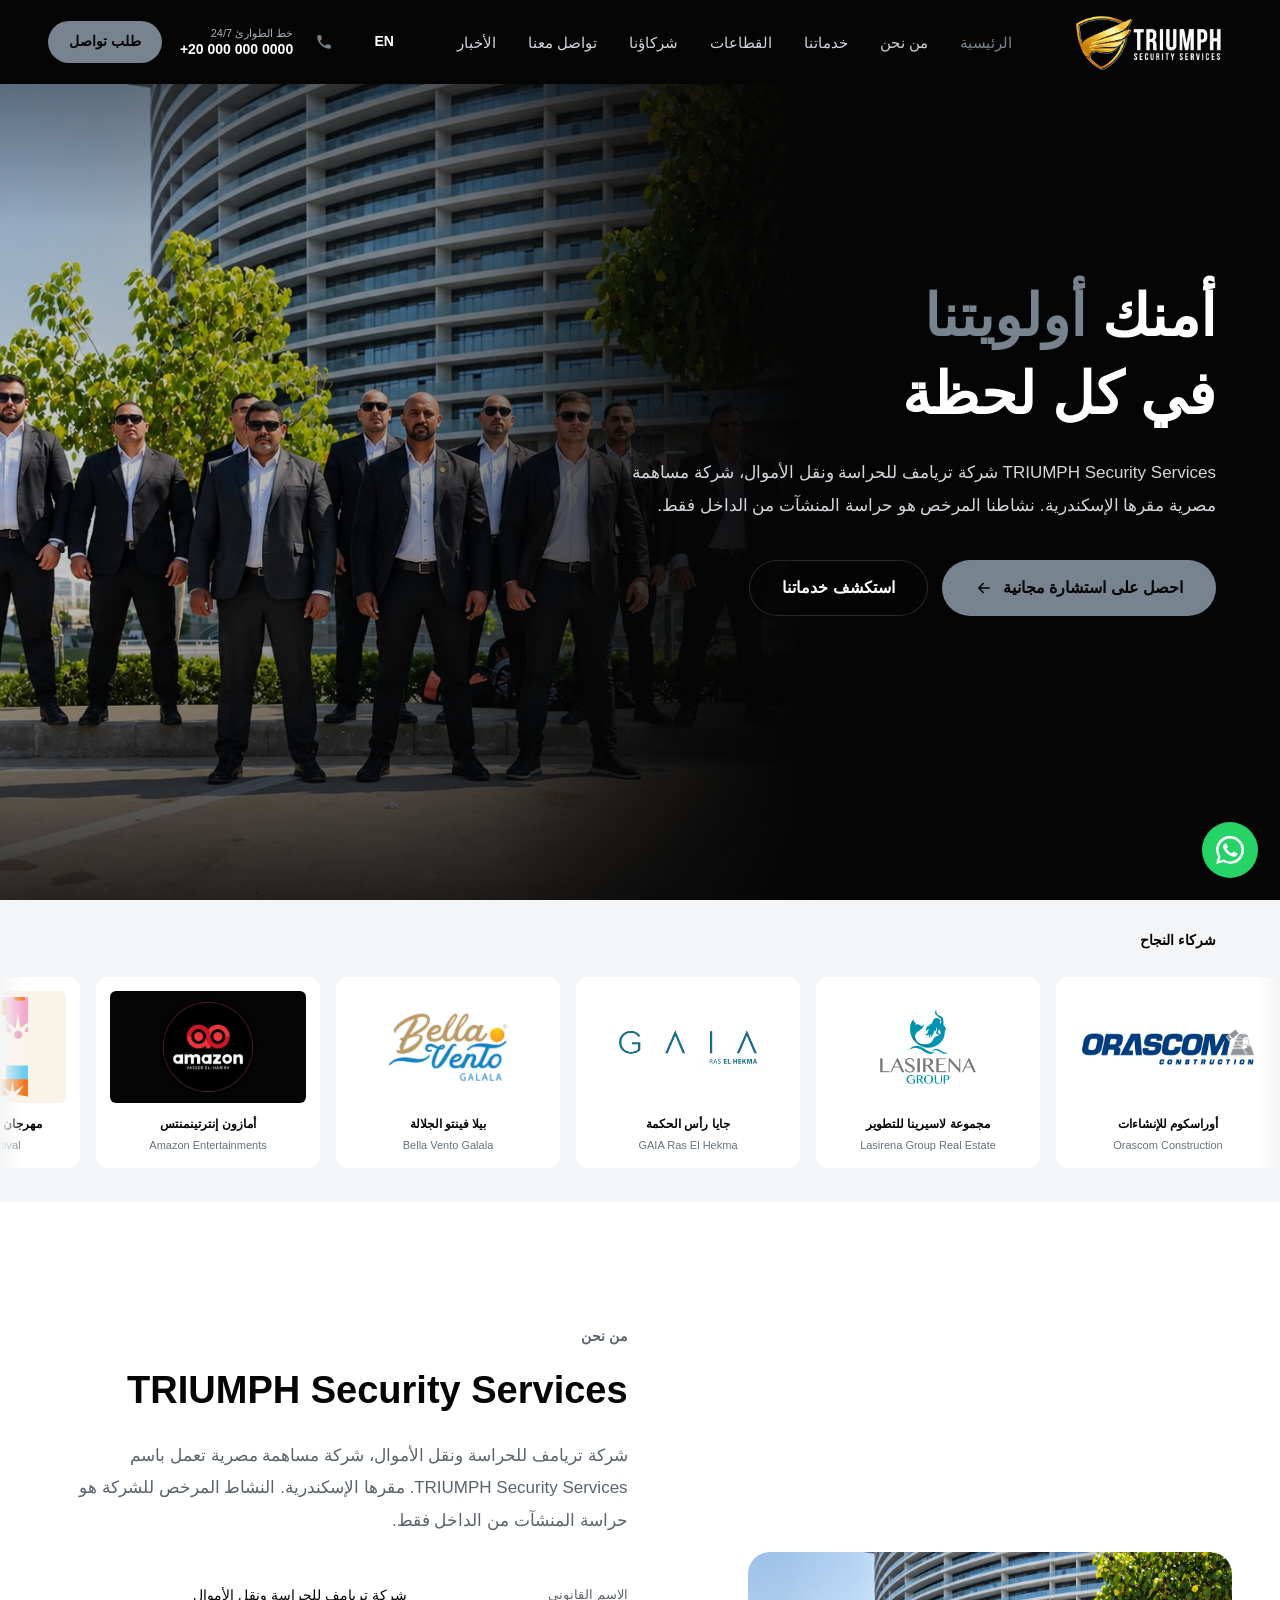
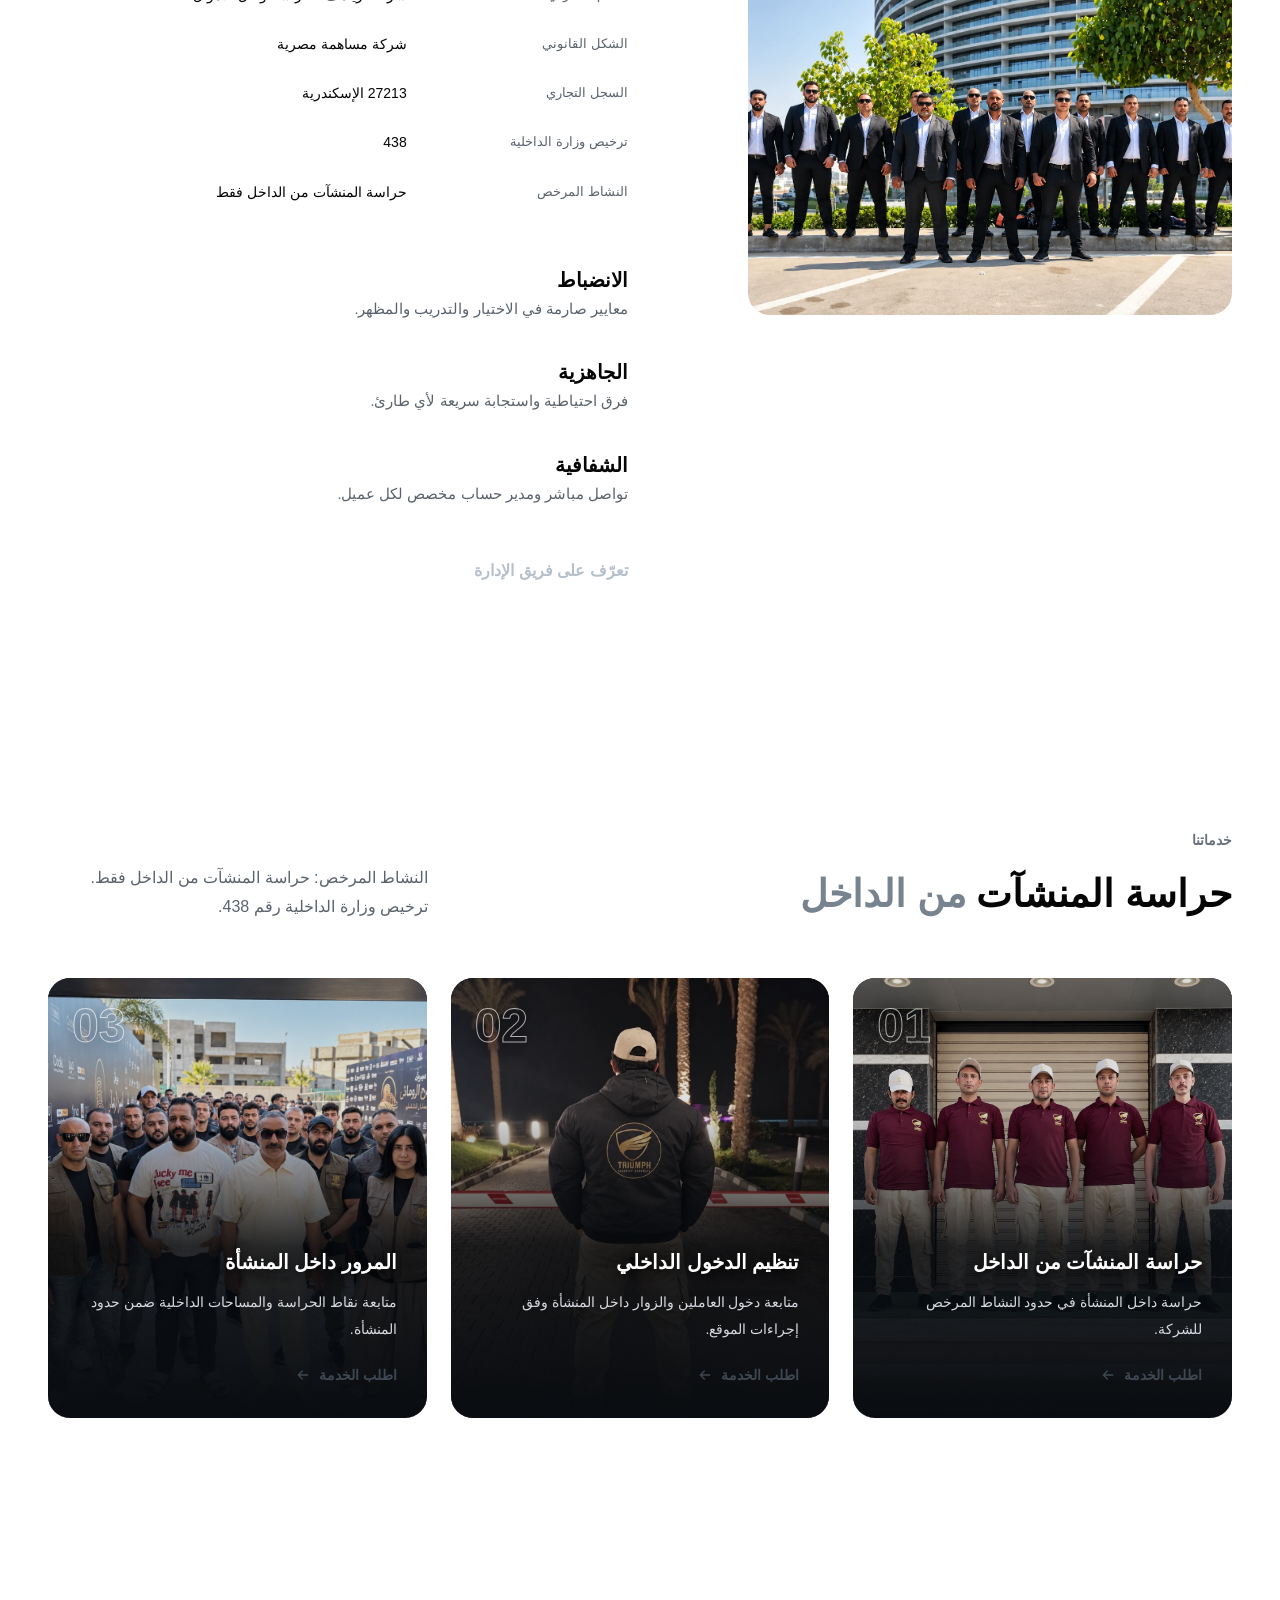
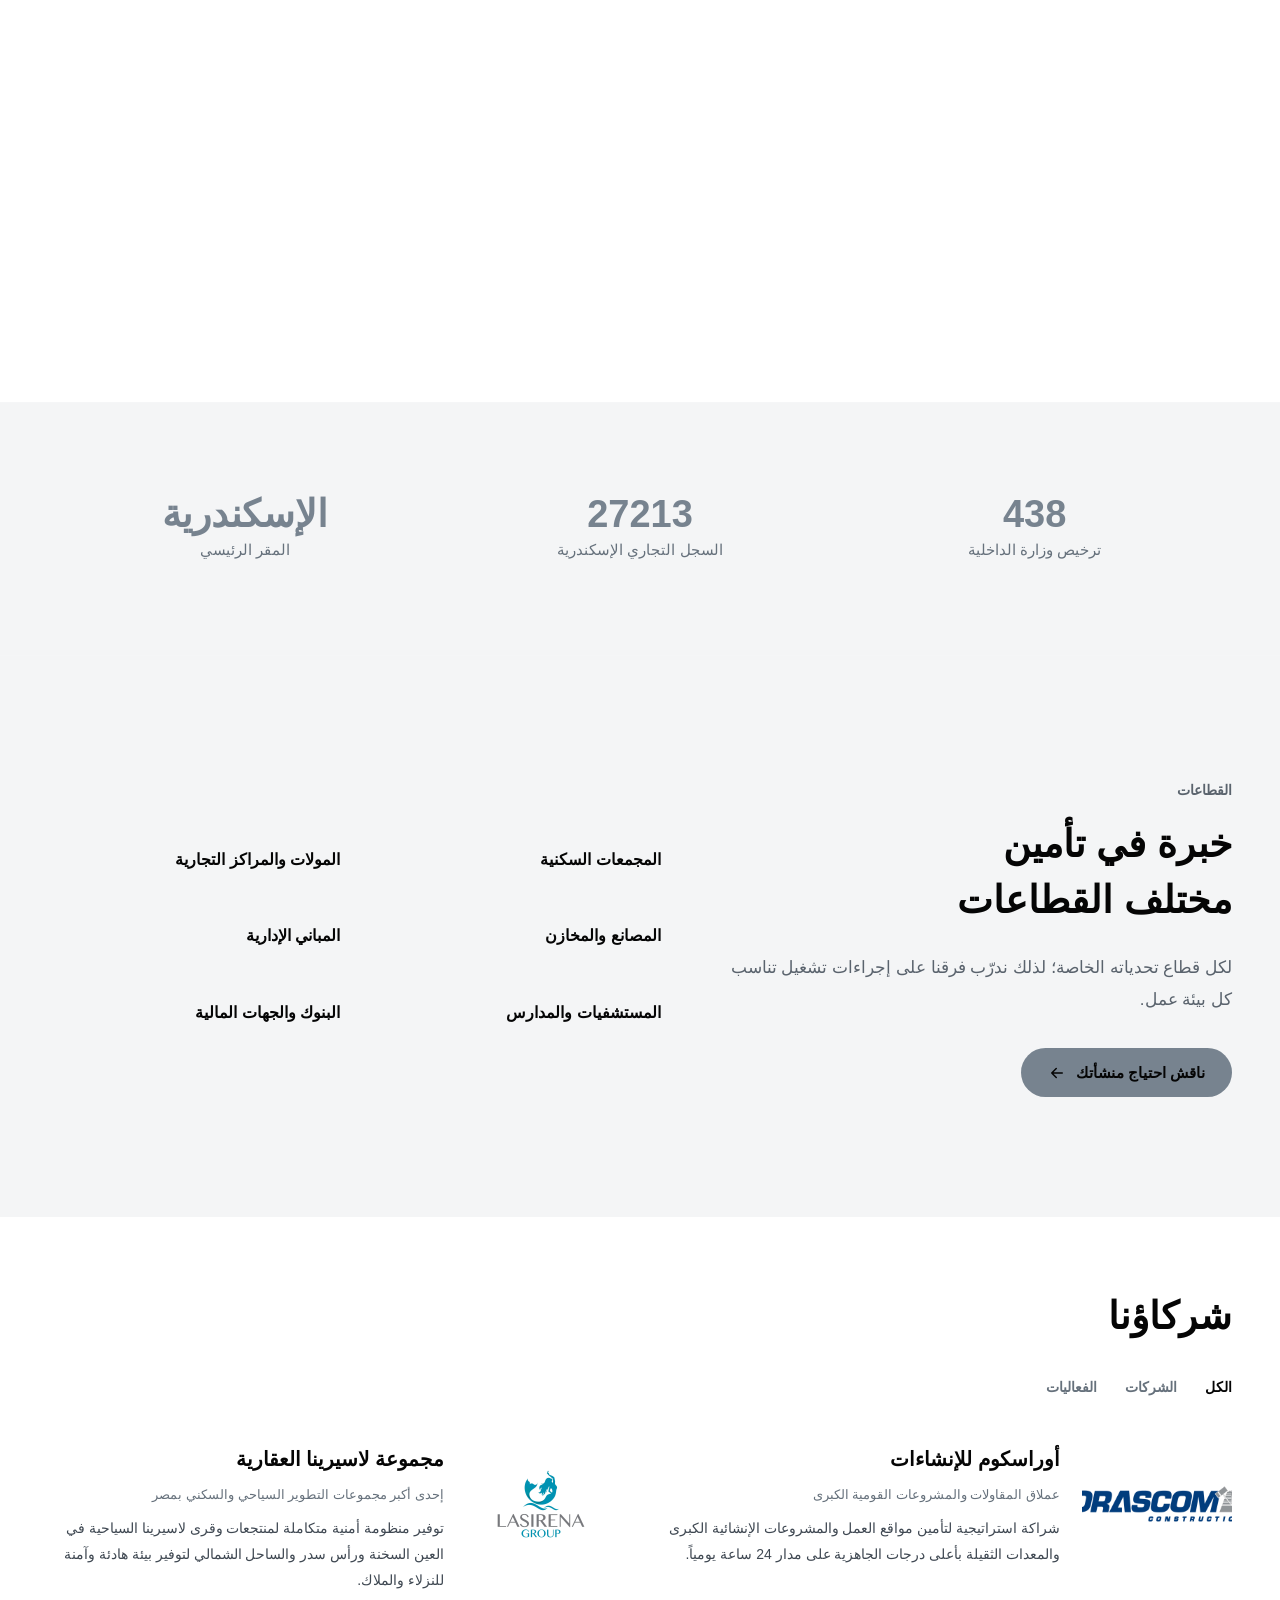
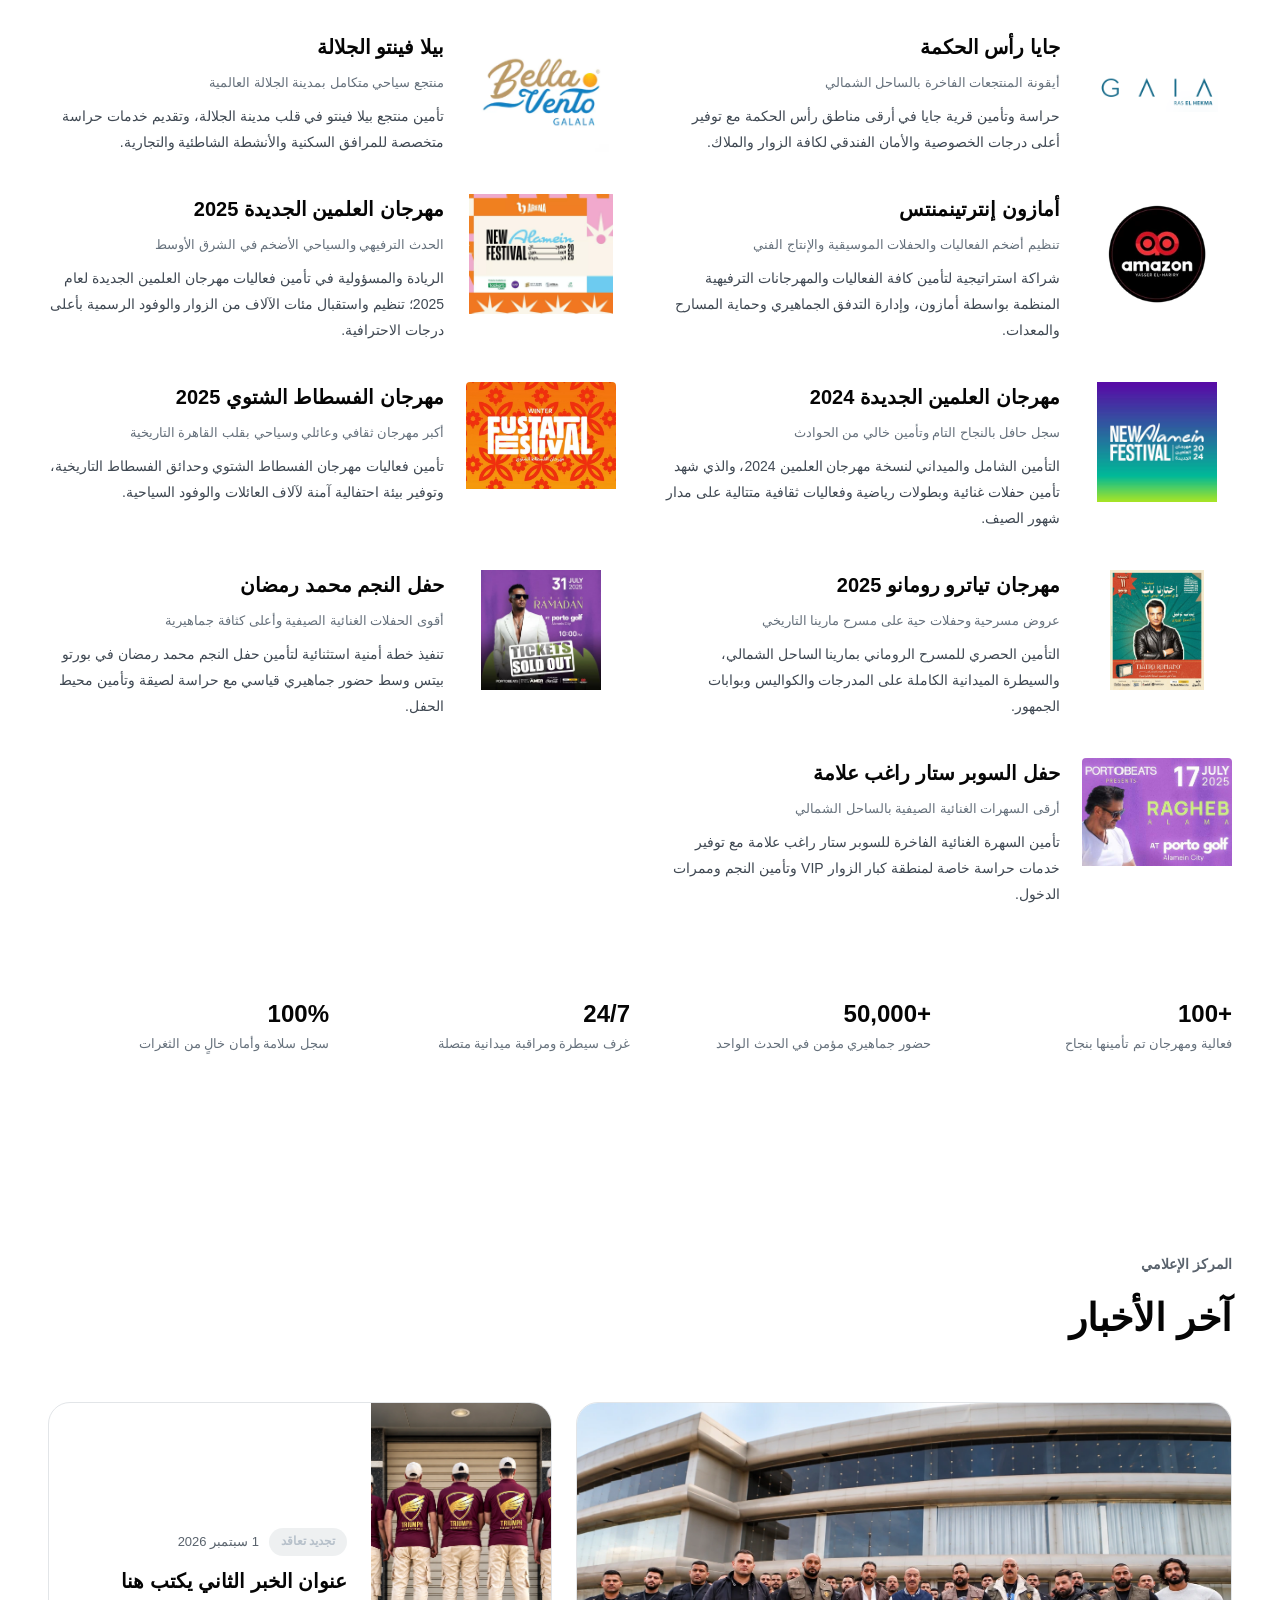
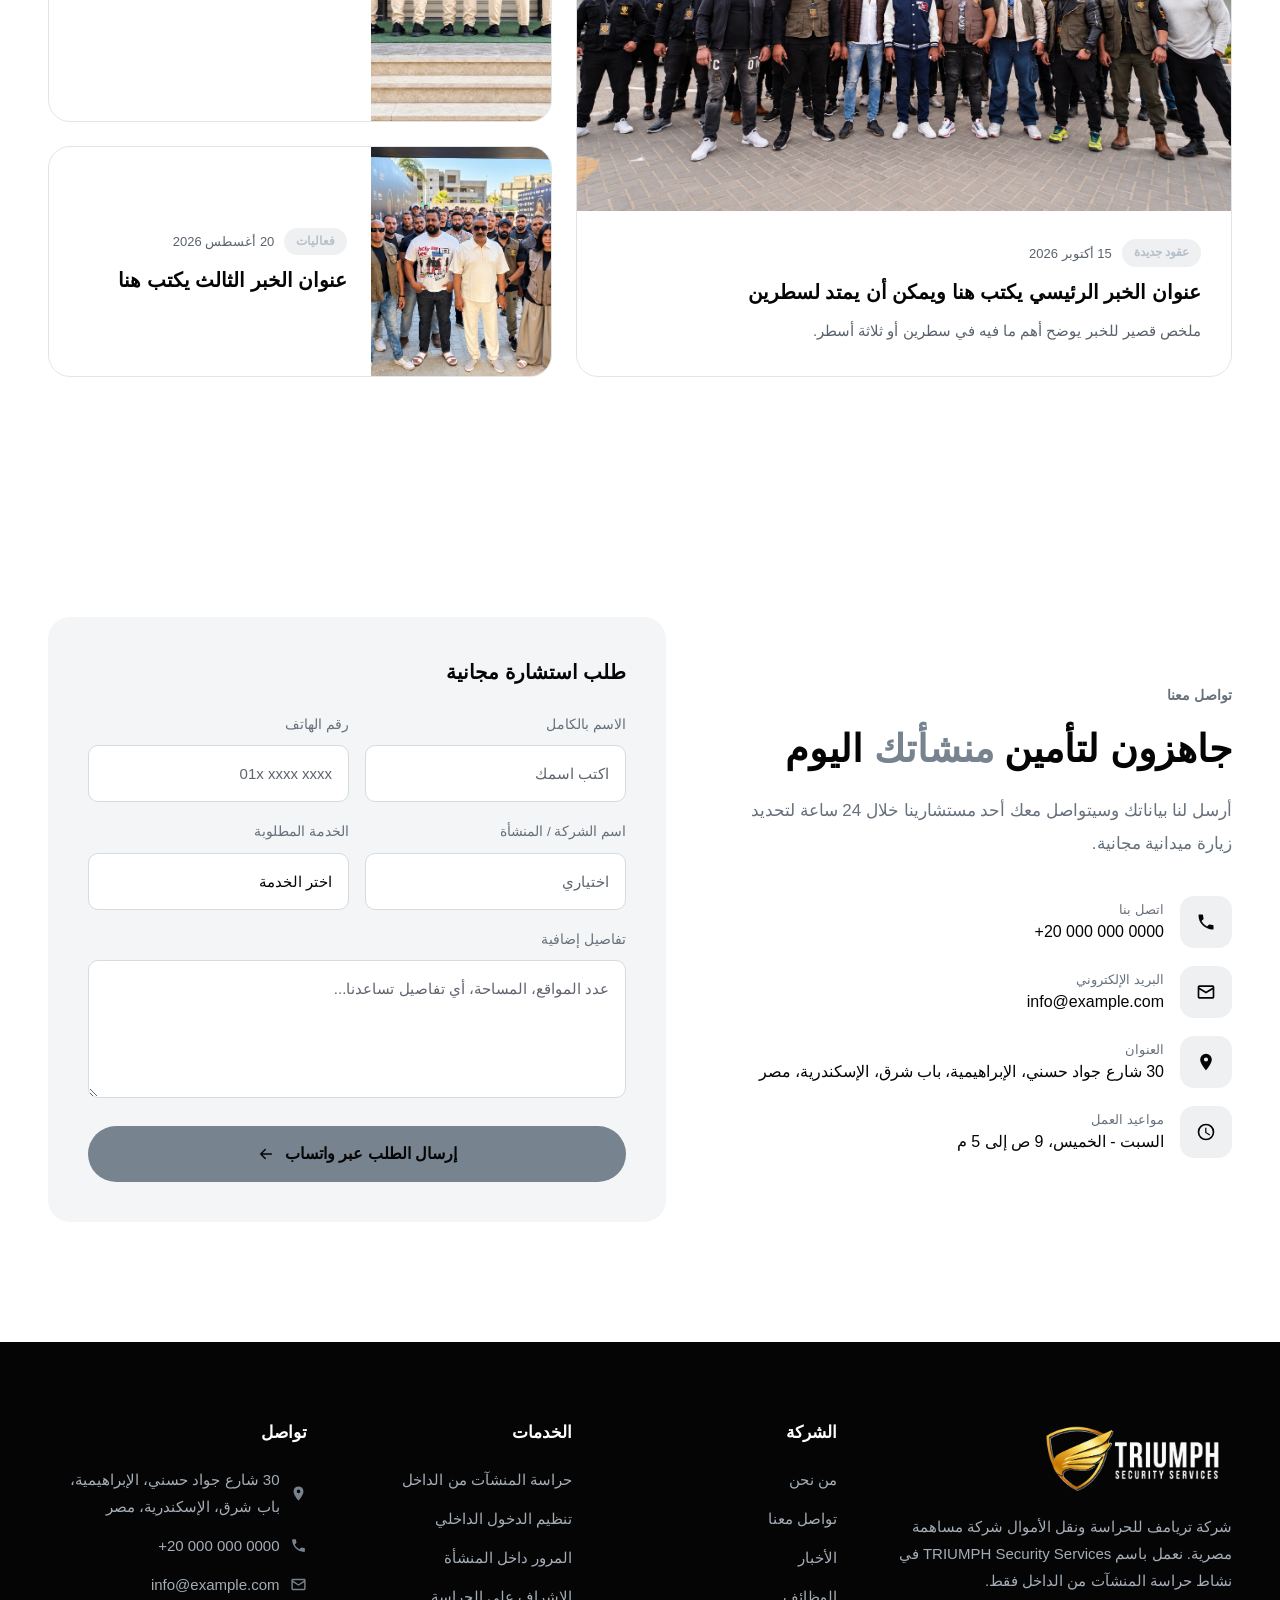
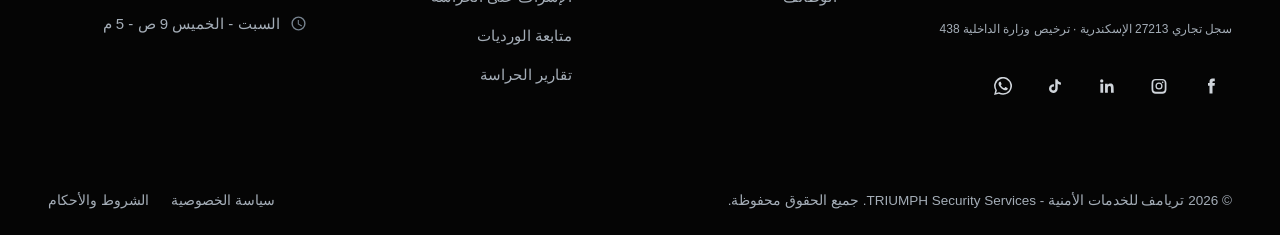
==== commit e2408c1b: "Update ar.html" ====
--- a/ar.html
+++ b/ar.html
@@ -206,7 +206,7 @@
       <section class="hero">
         <div class="hero__backdrop" aria-hidden="true">
           <img
-            src="photos/photo (11).webp"
+            src="photos/photo (3).webp"
             alt=""
             width="1254"
             height="1254"
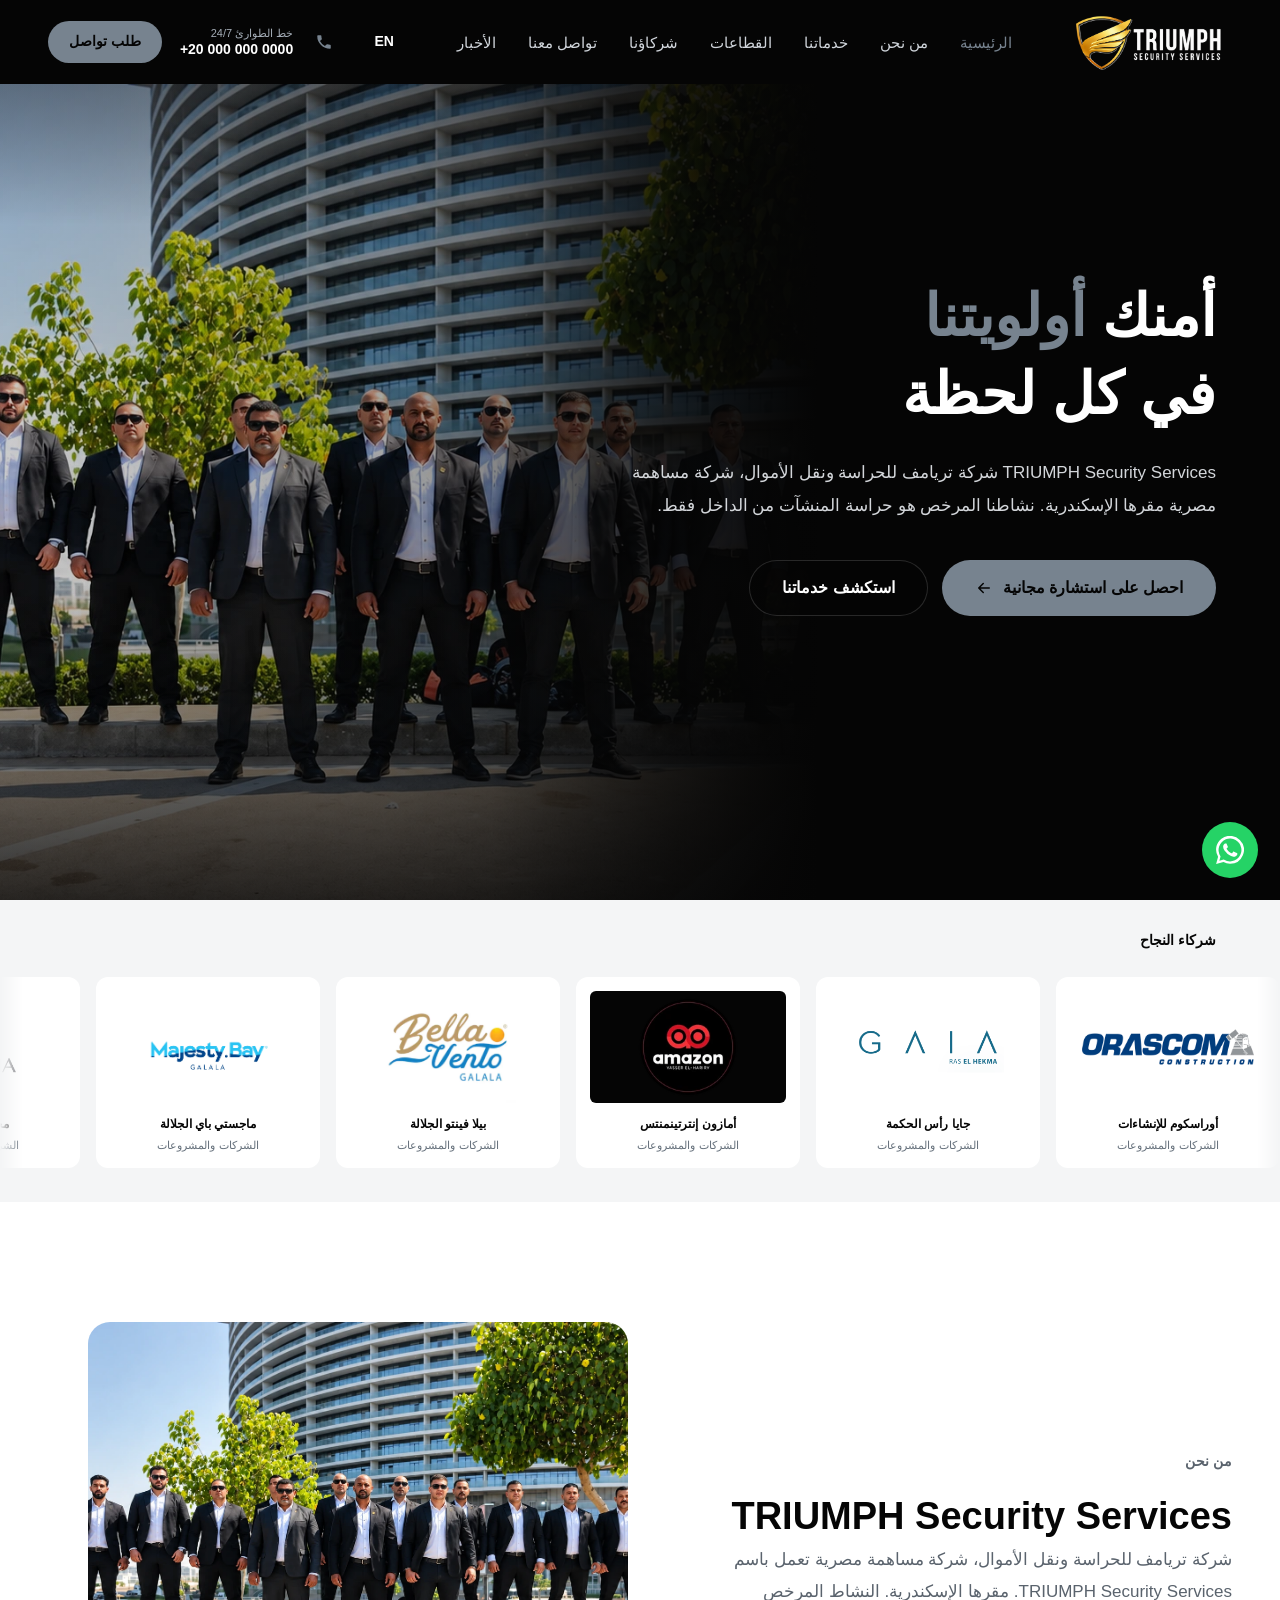
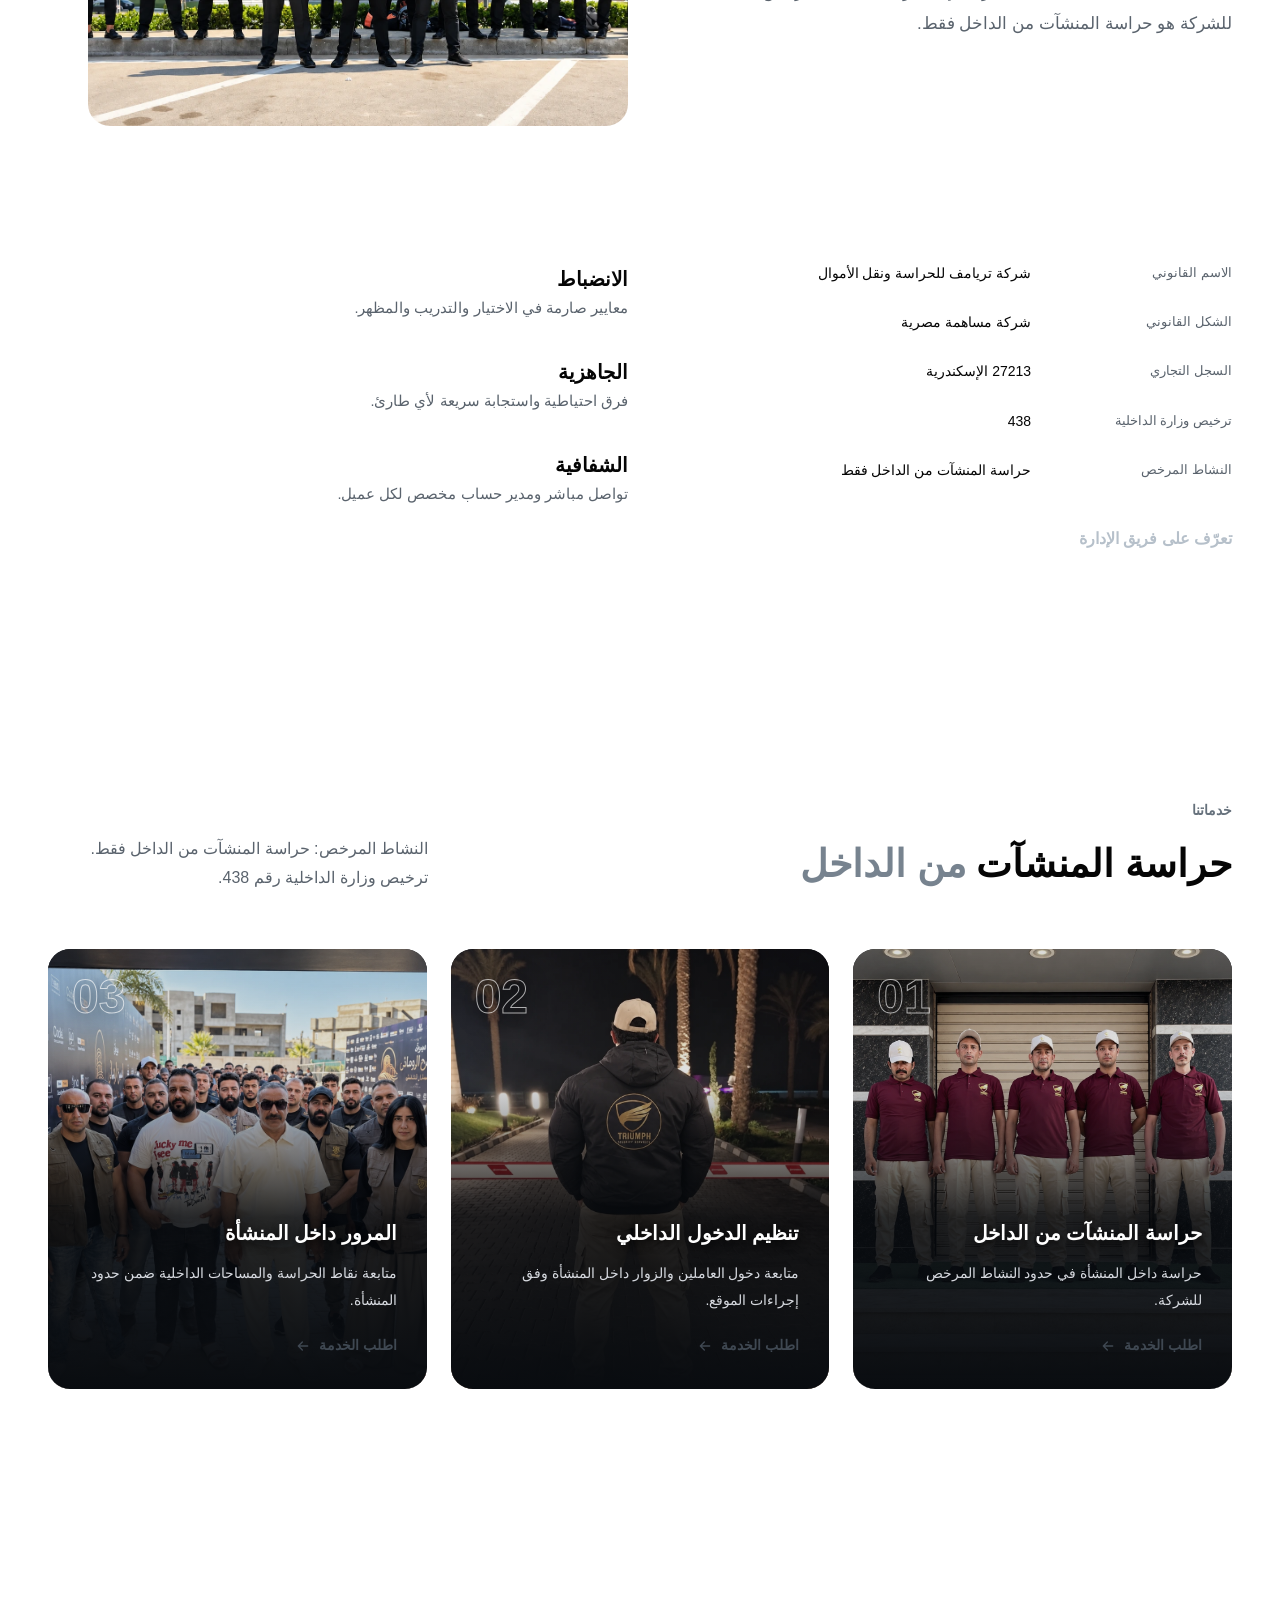
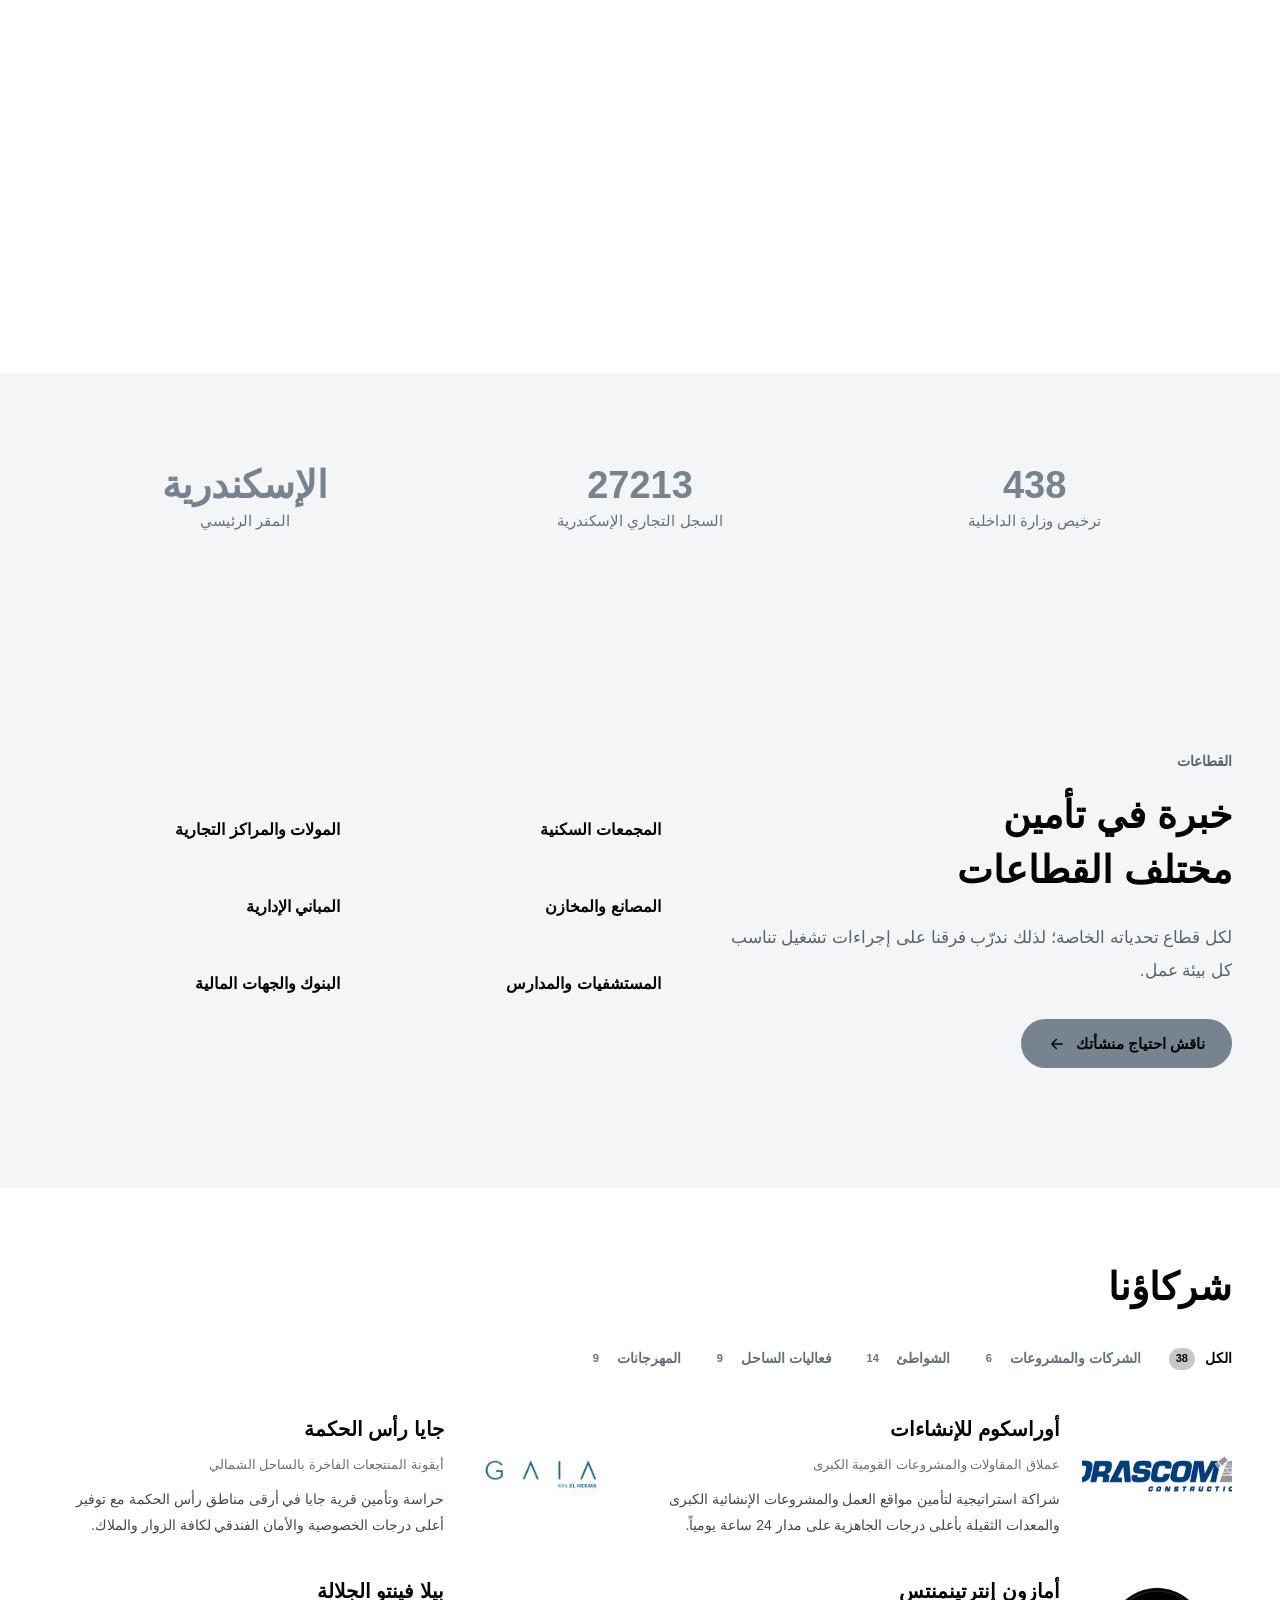
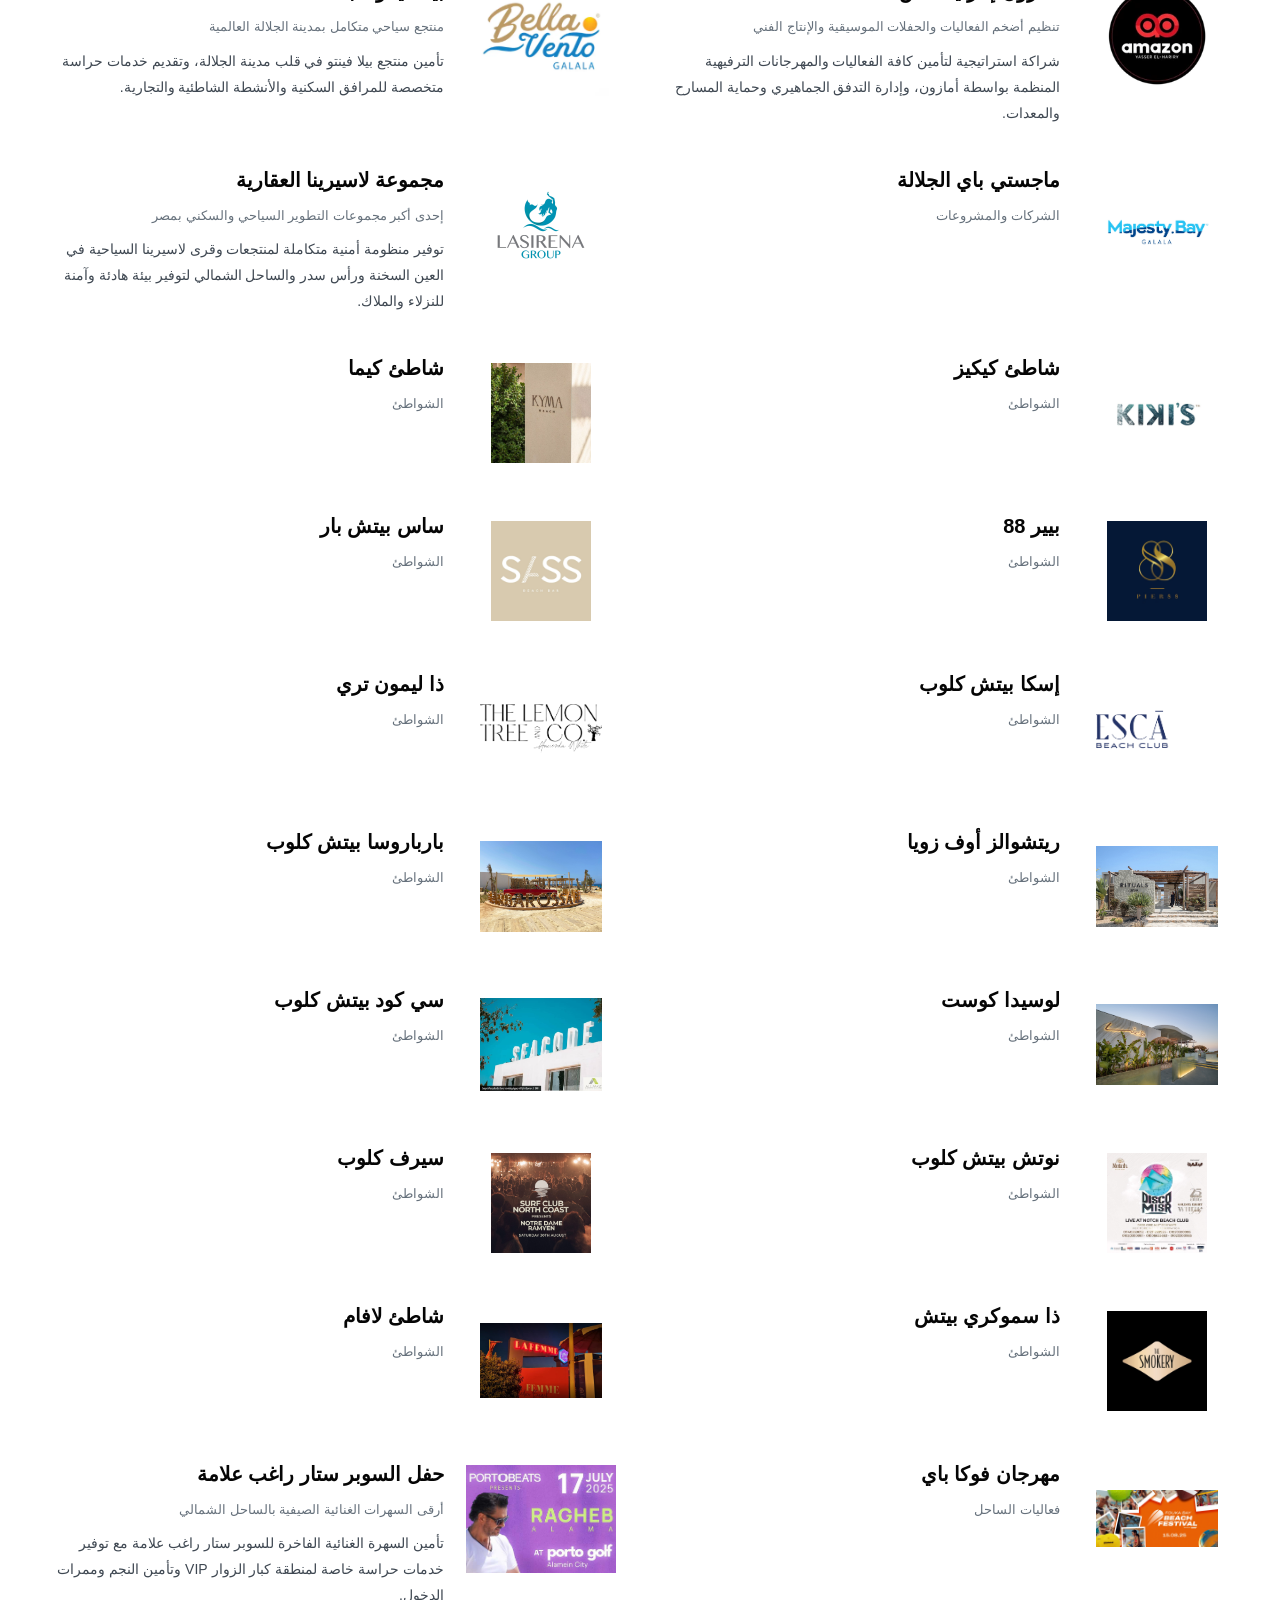
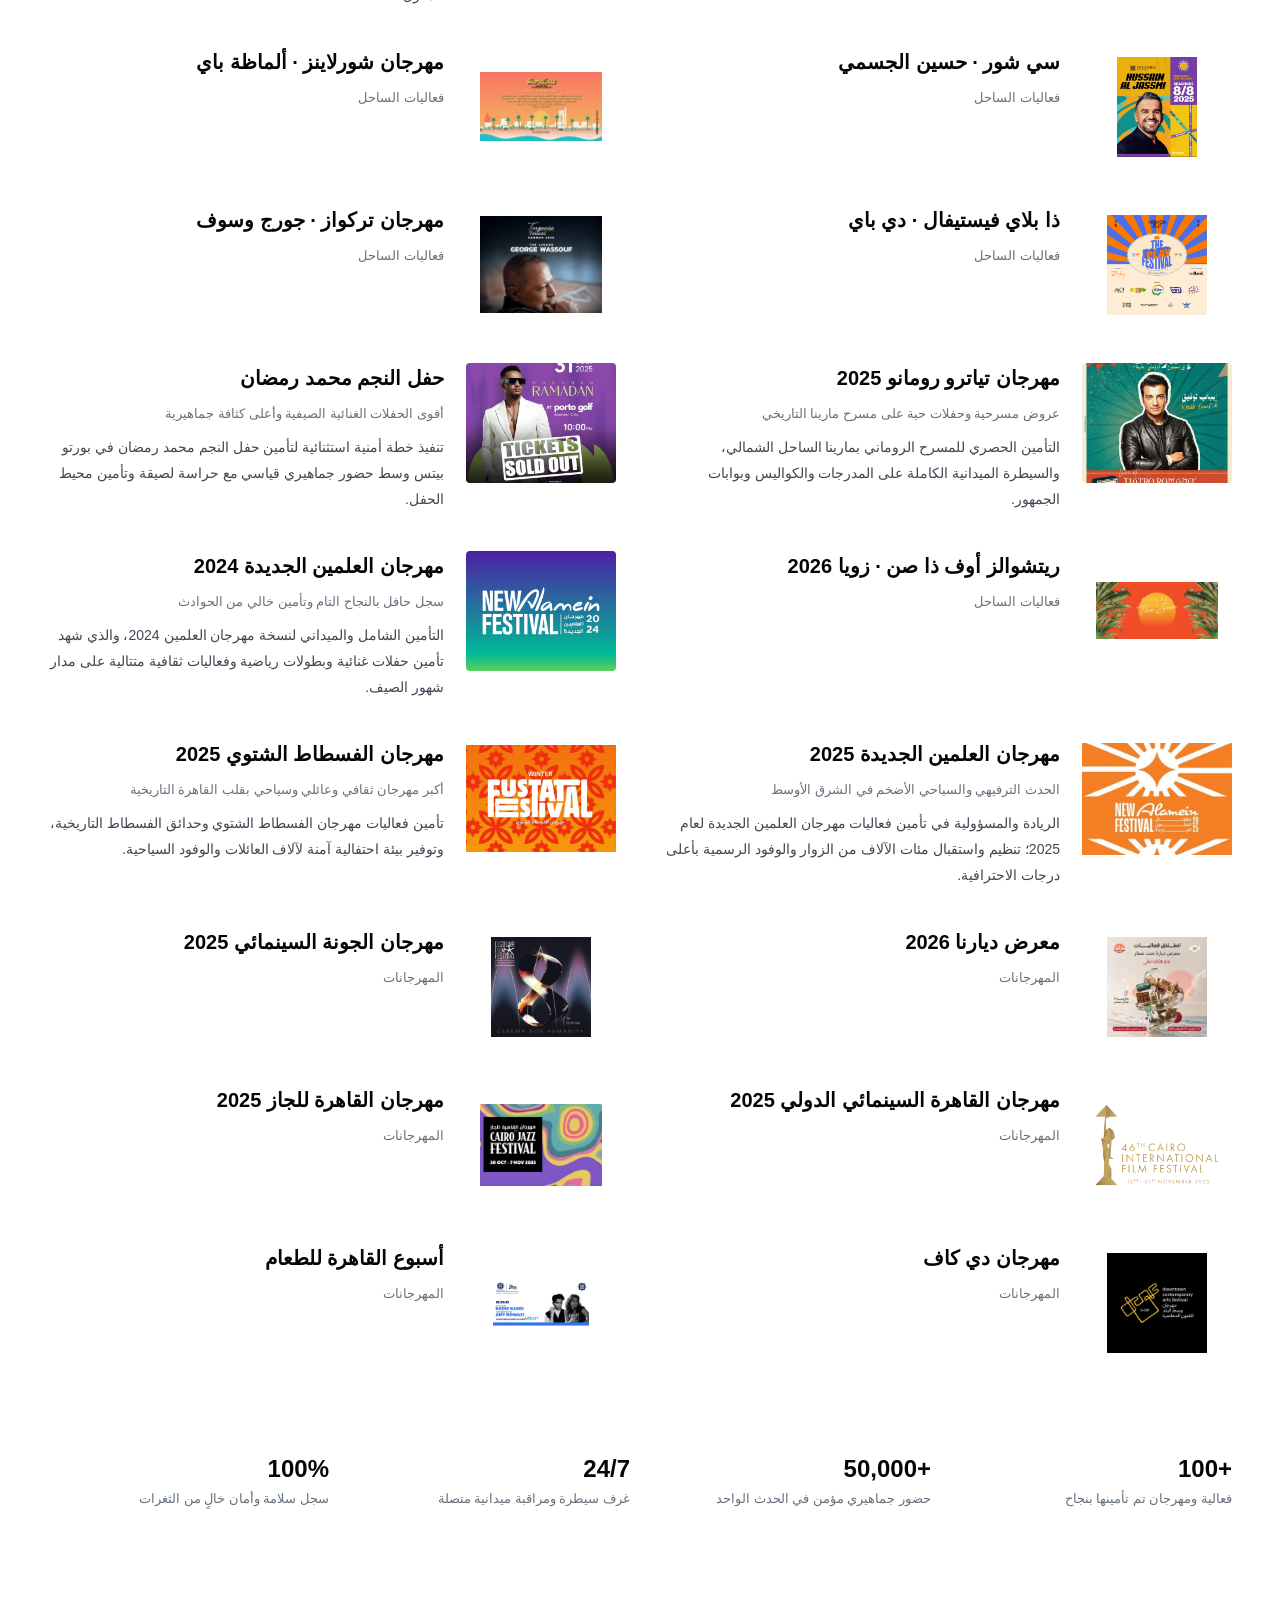
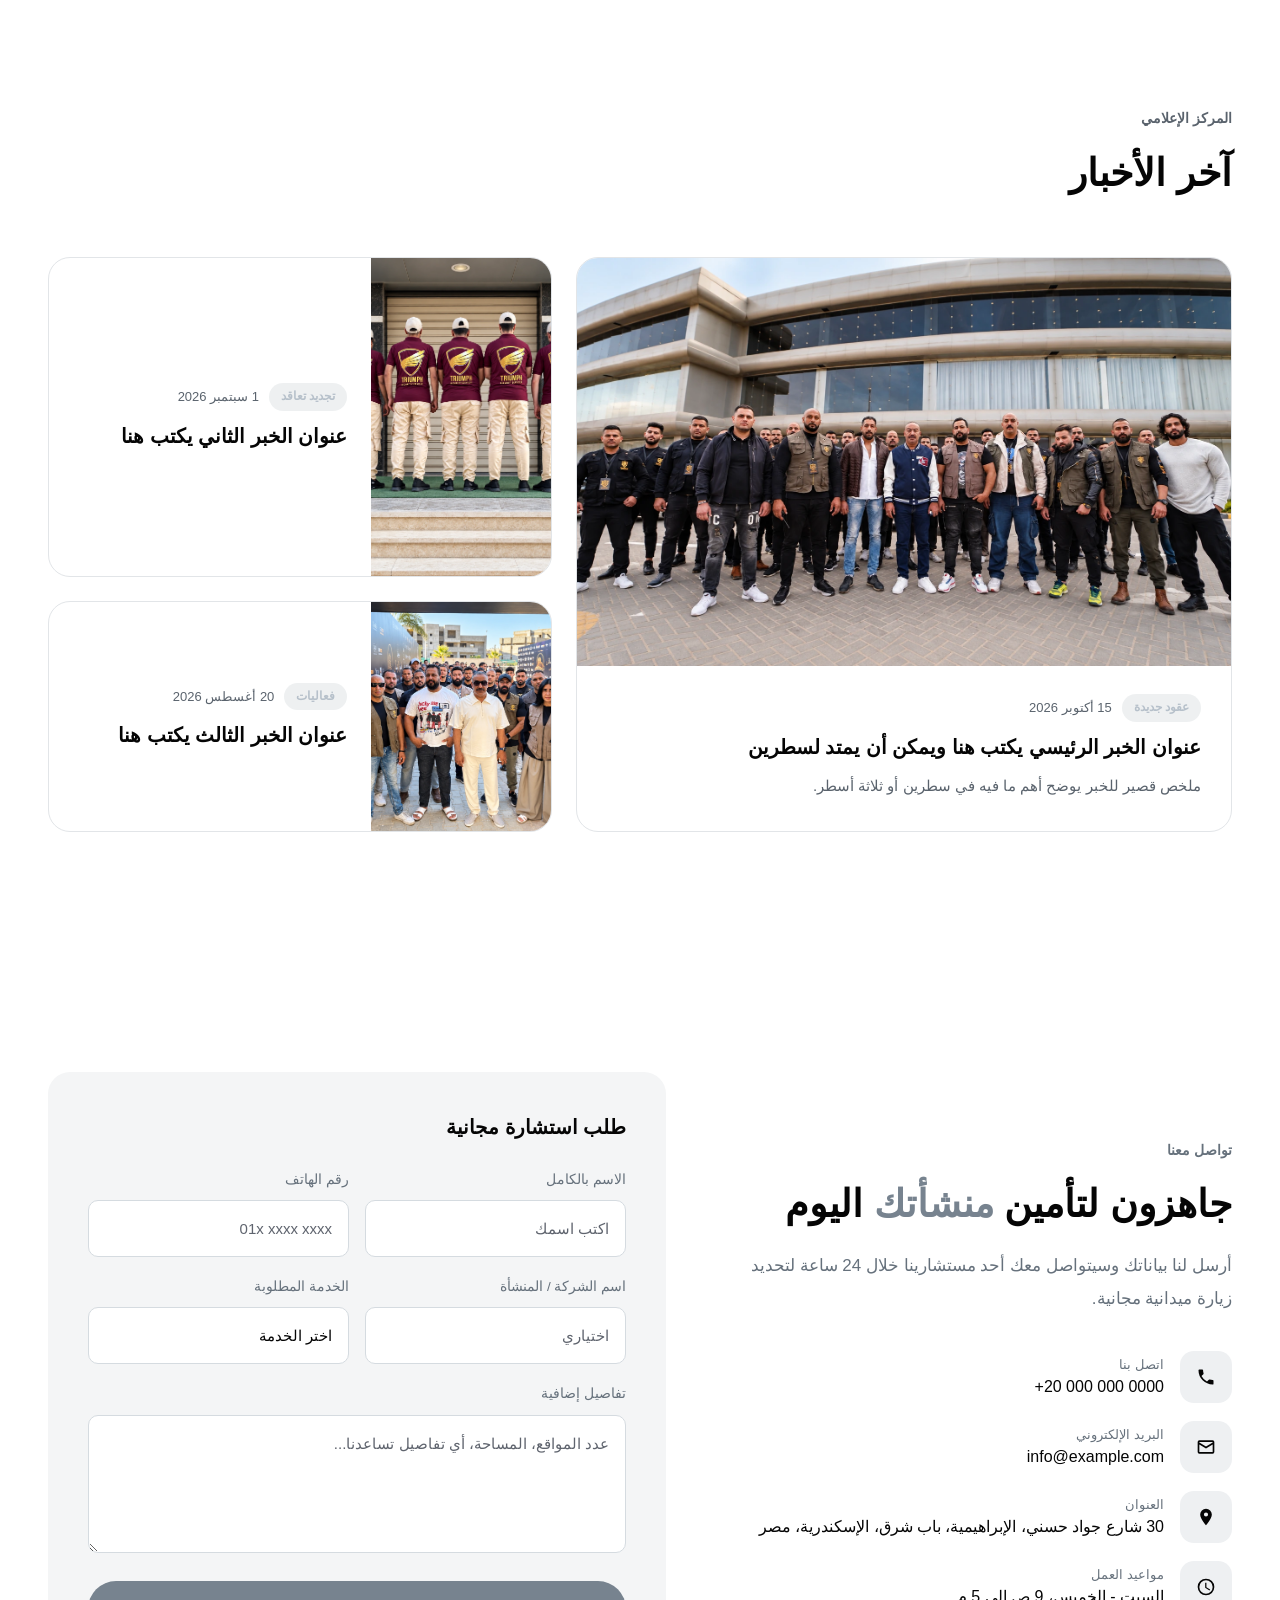
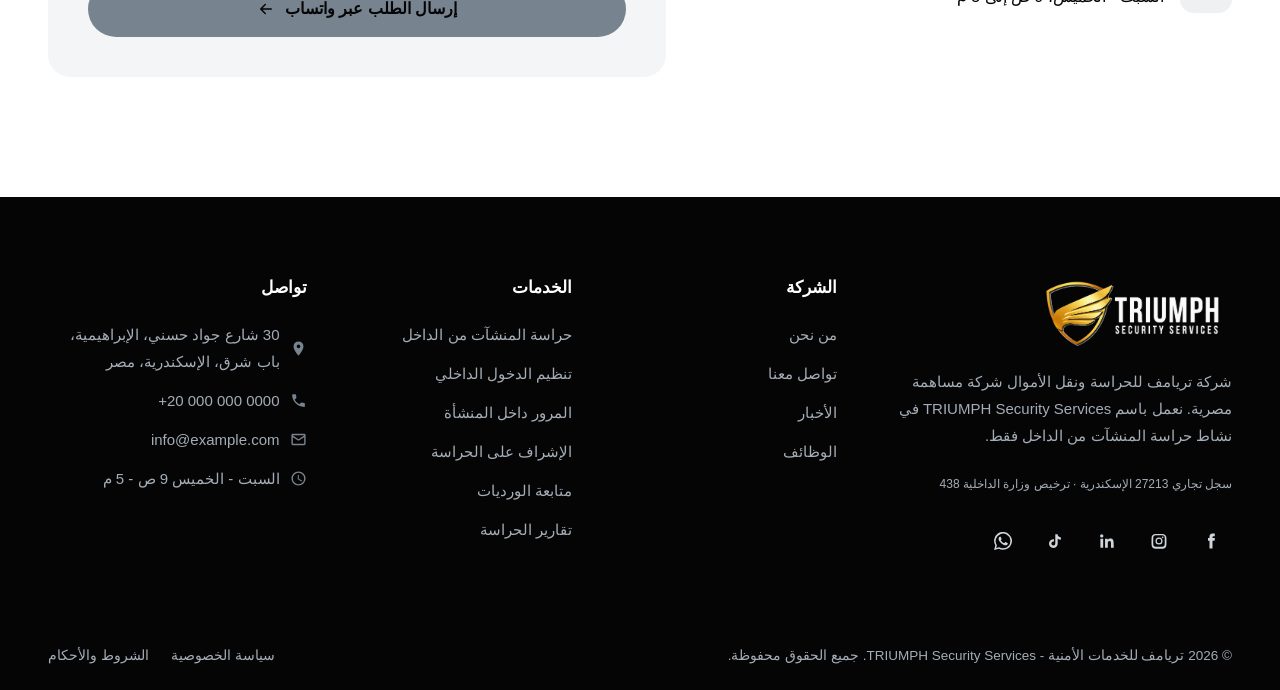
==== commit 76c35ade: "Add files via upload" ====
--- a/ar.html
+++ b/ar.html
@@ -244,158 +244,498 @@
           <span>شركاء النجاح</span>
         </div>
         <div class="marquee__viewport">
-          <div class="marquee__track">
+          <div class="marquee__track" style="--partners-duration: 209s">
             <div class="marquee__item" title="أوراسكوم للإنشاءات">
               <div class="marquee__logo-pod" data-artwork="orascom">
                 <img
-                  src="Our Partners/Orascom_Construction_logo.webp"
+                  loading="lazy"
+                  src="Our Partners/01_Companies_and_Projects/01_Orascom_Construction/Orascom_Construction.webp"
                   alt="أوراسكوم للإنشاءات"
-                  loading="lazy"
-                />
-              </div>
-              <div class="marquee__info">
-                <span class="marquee__name">أوراسكوم للإنشاءات</span>
-                <span class="marquee__sub">Orascom Construction</span>
-              </div>
-            </div>
-
-            <div class="marquee__item" title="مجموعة لاسيرينا للتطوير العقاري">
-              <div class="marquee__logo-pod" data-artwork="lasirena">
-                <img
-                  src="Our Partners/Lasirena_Group_DEVELOPER_logo_NOT_Majesty.jpeg"
-                  alt="مجموعة لاسيرينا للتطوير العقاري"
-                  loading="lazy"
-                />
-              </div>
-              <div class="marquee__info">
-                <span class="marquee__name">مجموعة لاسيرينا للتطوير</span>
-                <span class="marquee__sub">Lasirena Group Real Estate</span>
-              </div>
-            </div>
-
+                />
+              </div>
+              <div class="marquee__info">
+                <span class="marquee__name">أوراسكوم للإنشاءات</span
+                ><span class="marquee__sub">الشركات والمشروعات</span>
+              </div>
+            </div>
             <div class="marquee__item" title="جايا رأس الحكمة">
               <div class="marquee__logo-pod" data-artwork="gaia">
                 <img
-                  src="Our Partners/GAIA_Ras_El_Hekma_logo.png"
+                  loading="lazy"
+                  src="Our Partners/01_Companies_and_Projects/02_GAIA_Ras_El_Hekma/GAIA_Ras_El_Hekma.webp"
                   alt="جايا رأس الحكمة"
-                  loading="lazy"
-                />
-              </div>
-              <div class="marquee__info">
-                <span class="marquee__name">جايا رأس الحكمة</span>
-                <span class="marquee__sub">GAIA Ras El Hekma</span>
-              </div>
-            </div>
-
+                />
+              </div>
+              <div class="marquee__info">
+                <span class="marquee__name">جايا رأس الحكمة</span
+                ><span class="marquee__sub">الشركات والمشروعات</span>
+              </div>
+            </div>
+            <div class="marquee__item" title="أمازون إنترتينمنتس">
+              <div class="marquee__logo-pod" data-artwork="amazon">
+                <img
+                  loading="lazy"
+                  src="Our Partners/01_Companies_and_Projects/03_Amazon_Entertainments/Amazon_Entertainments_Yasser_El_Hariry.webp"
+                  alt="أمازون إنترتينمنتس"
+                />
+              </div>
+              <div class="marquee__info">
+                <span class="marquee__name">أمازون إنترتينمنتس</span
+                ><span class="marquee__sub">الشركات والمشروعات</span>
+              </div>
+            </div>
             <div class="marquee__item" title="بيلا فينتو الجلالة">
               <div class="marquee__logo-pod" data-artwork="bella-vento">
                 <img
-                  src="Our Partners/Bella_Vento_Galala_logo.webp"
+                  loading="lazy"
+                  src="Our Partners/01_Companies_and_Projects/04_Bella_Vento/Bella_Vento_Galala.webp"
                   alt="بيلا فينتو الجلالة"
-                  loading="lazy"
-                />
-              </div>
-              <div class="marquee__info">
-                <span class="marquee__name">بيلا فينتو الجلالة</span>
-                <span class="marquee__sub">Bella Vento Galala</span>
-              </div>
-            </div>
-
-            <div class="marquee__item" title="أمازون إنترتينمنتس">
-              <div class="marquee__logo-pod" data-artwork="amazon">
-                <img
-                  src="Our Partners/AMAZON ENTERTAINMENTS.webp"
-                  alt="أمازون إنترتينمنتس"
-                  loading="lazy"
-                />
-              </div>
-              <div class="marquee__info">
-                <span class="marquee__name">أمازون إنترتينمنتس</span>
-                <span class="marquee__sub">Amazon Entertainments</span>
-              </div>
-            </div>
-
+                />
+              </div>
+              <div class="marquee__info">
+                <span class="marquee__name">بيلا فينتو الجلالة</span
+                ><span class="marquee__sub">الشركات والمشروعات</span>
+              </div>
+            </div>
+            <div class="marquee__item" title="ماجستي باي الجلالة">
+              <div class="marquee__logo-pod" data-artwork="majesty">
+                <img
+                  loading="lazy"
+                  src="Our Partners/01_Companies_and_Projects/05_Majesty_Bay/Majesty_Bay_Galala.webp"
+                  alt="ماجستي باي الجلالة"
+                />
+              </div>
+              <div class="marquee__info">
+                <span class="marquee__name">ماجستي باي الجلالة</span
+                ><span class="marquee__sub">الشركات والمشروعات</span>
+              </div>
+            </div>
+            <div class="marquee__item" title="مجموعة لاسيرينا">
+              <div class="marquee__logo-pod" data-artwork="lasirena">
+                <img
+                  loading="lazy"
+                  src="assets/images/partners/lasirena.jpeg"
+                  alt="مجموعة لاسيرينا"
+                />
+              </div>
+              <div class="marquee__info">
+                <span class="marquee__name">مجموعة لاسيرينا</span
+                ><span class="marquee__sub">الشركات والمشروعات</span>
+              </div>
+            </div>
+            <div class="marquee__item" title="شاطئ كيكيز">
+              <div class="marquee__logo-pod" data-artwork="beaches">
+                <img
+                  loading="lazy"
+                  src="Our Partners/02_North_Coast_Beaches/06_North_Coast_Beaches/KIKI_S_Beach.webp"
+                  alt="شاطئ كيكيز"
+                />
+              </div>
+              <div class="marquee__info">
+                <span class="marquee__name">شاطئ كيكيز</span
+                ><span class="marquee__sub">الشواطئ</span>
+              </div>
+            </div>
+            <div class="marquee__item" title="شاطئ كيما">
+              <div class="marquee__logo-pod" data-artwork="beaches">
+                <img
+                  loading="lazy"
+                  src="Our Partners/02_North_Coast_Beaches/06_North_Coast_Beaches/KYMA_Beach.webp"
+                  alt="شاطئ كيما"
+                />
+              </div>
+              <div class="marquee__info">
+                <span class="marquee__name">شاطئ كيما</span
+                ><span class="marquee__sub">الشواطئ</span>
+              </div>
+            </div>
+            <div class="marquee__item" title="بيير 88">
+              <div class="marquee__logo-pod" data-artwork="beaches">
+                <img
+                  loading="lazy"
+                  src="Our Partners/02_North_Coast_Beaches/06_North_Coast_Beaches/Pier88.webp"
+                  alt="بيير 88"
+                />
+              </div>
+              <div class="marquee__info">
+                <span class="marquee__name">بيير 88</span><span class="marquee__sub">الشواطئ</span>
+              </div>
+            </div>
+            <div class="marquee__item" title="ساس بيتش بار">
+              <div class="marquee__logo-pod" data-artwork="beaches">
+                <img
+                  loading="lazy"
+                  src="Our Partners/02_North_Coast_Beaches/06_North_Coast_Beaches/SASS_Beach_Bar.webp"
+                  alt="ساس بيتش بار"
+                />
+              </div>
+              <div class="marquee__info">
+                <span class="marquee__name">ساس بيتش بار</span
+                ><span class="marquee__sub">الشواطئ</span>
+              </div>
+            </div>
+            <div class="marquee__item" title="إسكا بيتش كلوب">
+              <div class="marquee__logo-pod" data-artwork="beaches">
+                <img
+                  loading="lazy"
+                  src="Our Partners/02_North_Coast_Beaches/22_ESCA/ESCA_Beach_Club.webp"
+                  alt="إسكا بيتش كلوب"
+                />
+              </div>
+              <div class="marquee__info">
+                <span class="marquee__name">إسكا بيتش كلوب</span
+                ><span class="marquee__sub">الشواطئ</span>
+              </div>
+            </div>
+            <div class="marquee__item" title="ذا ليمون تري">
+              <div class="marquee__logo-pod" data-artwork="beaches">
+                <img
+                  loading="lazy"
+                  src="Our Partners/02_North_Coast_Beaches/23_The_Lemon_Tree/The_Lemon_Tree_Co_Hacienda_White.webp"
+                  alt="ذا ليمون تري"
+                />
+              </div>
+              <div class="marquee__info">
+                <span class="marquee__name">ذا ليمون تري</span
+                ><span class="marquee__sub">الشواطئ</span>
+              </div>
+            </div>
+            <div class="marquee__item" title="ريتشوالز أوف زويا">
+              <div class="marquee__logo-pod" data-artwork="beaches">
+                <img
+                  loading="lazy"
+                  src="Our Partners/02_North_Coast_Beaches/24_Rituals_of_Zoya/Rituals_of_Zoya.webp"
+                  alt="ريتشوالز أوف زويا"
+                />
+              </div>
+              <div class="marquee__info">
+                <span class="marquee__name">ريتشوالز أوف زويا</span
+                ><span class="marquee__sub">الشواطئ</span>
+              </div>
+            </div>
+            <div class="marquee__item" title="بارباروسا بيتش كلوب">
+              <div class="marquee__logo-pod" data-artwork="beaches">
+                <img
+                  loading="lazy"
+                  src="Our Partners/02_North_Coast_Beaches/25_Barbarossa/Barbarossa_Beach_Club_Masyaf.webp"
+                  alt="بارباروسا بيتش كلوب"
+                />
+              </div>
+              <div class="marquee__info">
+                <span class="marquee__name">بارباروسا بيتش كلوب</span
+                ><span class="marquee__sub">الشواطئ</span>
+              </div>
+            </div>
+            <div class="marquee__item" title="لوسيدا كوست">
+              <div class="marquee__logo-pod" data-artwork="beaches">
+                <img
+                  loading="lazy"
+                  src="Our Partners/02_North_Coast_Beaches/26_Lucida_Coast/Lucida_Coast_Hacienda_Red.webp"
+                  alt="لوسيدا كوست"
+                />
+              </div>
+              <div class="marquee__info">
+                <span class="marquee__name">لوسيدا كوست</span
+                ><span class="marquee__sub">الشواطئ</span>
+              </div>
+            </div>
+            <div class="marquee__item" title="سي كود بيتش كلوب">
+              <div class="marquee__logo-pod" data-artwork="beaches">
+                <img
+                  loading="lazy"
+                  src="Our Partners/02_North_Coast_Beaches/27_Sea_Code/Sea_Code_Beach_Club.webp"
+                  alt="سي كود بيتش كلوب"
+                />
+              </div>
+              <div class="marquee__info">
+                <span class="marquee__name">سي كود بيتش كلوب</span
+                ><span class="marquee__sub">الشواطئ</span>
+              </div>
+            </div>
+            <div class="marquee__item" title="نوتش بيتش كلوب">
+              <div class="marquee__logo-pod" data-artwork="beaches">
+                <img
+                  loading="lazy"
+                  src="Our Partners/02_North_Coast_Beaches/28_Notch/Notch_Beach_Club.webp"
+                  alt="نوتش بيتش كلوب"
+                />
+              </div>
+              <div class="marquee__info">
+                <span class="marquee__name">نوتش بيتش كلوب</span
+                ><span class="marquee__sub">الشواطئ</span>
+              </div>
+            </div>
+            <div class="marquee__item" title="سيرف كلوب">
+              <div class="marquee__logo-pod" data-artwork="beaches">
+                <img
+                  loading="lazy"
+                  src="Our Partners/02_North_Coast_Beaches/29_Surf_Club/Surf_Club_North_Coast.webp"
+                  alt="سيرف كلوب"
+                />
+              </div>
+              <div class="marquee__info">
+                <span class="marquee__name">سيرف كلوب</span
+                ><span class="marquee__sub">الشواطئ</span>
+              </div>
+            </div>
+            <div class="marquee__item" title="ذا سموكري بيتش">
+              <div class="marquee__logo-pod" data-artwork="beaches">
+                <img
+                  loading="lazy"
+                  src="Our Partners/02_North_Coast_Beaches/30_The_Smokery/The_Smokery_Beach_Bianchi.webp"
+                  alt="ذا سموكري بيتش"
+                />
+              </div>
+              <div class="marquee__info">
+                <span class="marquee__name">ذا سموكري بيتش</span
+                ><span class="marquee__sub">الشواطئ</span>
+              </div>
+            </div>
+            <div class="marquee__item" title="شاطئ لافام">
+              <div class="marquee__logo-pod" data-artwork="beaches">
+                <img
+                  loading="lazy"
+                  src="Our Partners/02_North_Coast_Beaches/31_La_Femme/La_Femme_Beach_Marina.webp"
+                  alt="شاطئ لافام"
+                />
+              </div>
+              <div class="marquee__info">
+                <span class="marquee__name">شاطئ لافام</span
+                ><span class="marquee__sub">الشواطئ</span>
+              </div>
+            </div>
+            <div class="marquee__item" title="مهرجان فوكا باي">
+              <div class="marquee__logo-pod" data-artwork="coast-events">
+                <img
+                  loading="lazy"
+                  src="Our Partners/03_North_Coast_Events/07_North_Coast_Events/Fouka_Bay_Beach_Festival.webp"
+                  alt="مهرجان فوكا باي"
+                />
+              </div>
+              <div class="marquee__info">
+                <span class="marquee__name">مهرجان فوكا باي</span
+                ><span class="marquee__sub">فعاليات الساحل</span>
+              </div>
+            </div>
+            <div class="marquee__item" title="بورتو بيتس · راغب علامة">
+              <div class="marquee__logo-pod" data-artwork="coast-events">
+                <img
+                  loading="lazy"
+                  src="Our Partners/03_North_Coast_Events/07_North_Coast_Events/Porto_Beats_Ragheb_Alama.webp"
+                  alt="بورتو بيتس · راغب علامة"
+                />
+              </div>
+              <div class="marquee__info">
+                <span class="marquee__name">بورتو بيتس · راغب علامة</span
+                ><span class="marquee__sub">فعاليات الساحل</span>
+              </div>
+            </div>
+            <div class="marquee__item" title="سي شور · حسين الجسمي">
+              <div class="marquee__logo-pod" data-artwork="coast-events">
+                <img
+                  loading="lazy"
+                  src="Our Partners/03_North_Coast_Events/07_North_Coast_Events/Seashore_Concert_Hussein_Al_Jasmi.webp"
+                  alt="سي شور · حسين الجسمي"
+                />
+              </div>
+              <div class="marquee__info">
+                <span class="marquee__name">سي شور · حسين الجسمي</span
+                ><span class="marquee__sub">فعاليات الساحل</span>
+              </div>
+            </div>
+            <div class="marquee__item" title="مهرجان شورلاينز · ألماظة باي">
+              <div class="marquee__logo-pod" data-artwork="coast-events">
+                <img
+                  loading="lazy"
+                  src="Our Partners/03_North_Coast_Events/07_North_Coast_Events/Shorelines_Festival_Almaza_Bay.webp"
+                  alt="مهرجان شورلاينز · ألماظة باي"
+                />
+              </div>
+              <div class="marquee__info">
+                <span class="marquee__name">مهرجان شورلاينز · ألماظة باي</span
+                ><span class="marquee__sub">فعاليات الساحل</span>
+              </div>
+            </div>
+            <div class="marquee__item" title="ذا بلاي فيستيفال · دي باي">
+              <div class="marquee__logo-pod" data-artwork="coast-events">
+                <img
+                  loading="lazy"
+                  src="Our Partners/03_North_Coast_Events/07_North_Coast_Events/The_Play_Festival_D-Bay.webp"
+                  alt="ذا بلاي فيستيفال · دي باي"
+                />
+              </div>
+              <div class="marquee__info">
+                <span class="marquee__name">ذا بلاي فيستيفال · دي باي</span
+                ><span class="marquee__sub">فعاليات الساحل</span>
+              </div>
+            </div>
+            <div class="marquee__item" title="مهرجان تركواز · جورج وسوف">
+              <div class="marquee__logo-pod" data-artwork="coast-events">
+                <img
+                  loading="lazy"
+                  src="Our Partners/03_North_Coast_Events/07_North_Coast_Events/Turquoise_Festival_George_Wassouf.webp"
+                  alt="مهرجان تركواز · جورج وسوف"
+                />
+              </div>
+              <div class="marquee__info">
+                <span class="marquee__name">مهرجان تركواز · جورج وسوف</span
+                ><span class="marquee__sub">فعاليات الساحل</span>
+              </div>
+            </div>
+            <div class="marquee__item" title="مسرح تياترو رومانو مارينا 2025">
+              <div class="marquee__logo-pod" data-artwork="coast-events">
+                <img
+                  loading="lazy"
+                  src="Our Partners/03_North_Coast_Events/10_Teatro_Romano_Marina/Teatro_Romano_Marina_2025.webp"
+                  alt="مسرح تياترو رومانو مارينا 2025"
+                />
+              </div>
+              <div class="marquee__info">
+                <span class="marquee__name">مسرح تياترو رومانو مارينا 2025</span
+                ><span class="marquee__sub">فعاليات الساحل</span>
+              </div>
+            </div>
+            <div class="marquee__item" title="بورتو بيتس · محمد رمضان">
+              <div class="marquee__logo-pod" data-artwork="coast-events">
+                <img
+                  loading="lazy"
+                  src="Our Partners/03_North_Coast_Events/11_Porto_Golf_Concerts/Porto_Beats_Mohamed_Ramadan.webp"
+                  alt="بورتو بيتس · محمد رمضان"
+                />
+              </div>
+              <div class="marquee__info">
+                <span class="marquee__name">بورتو بيتس · محمد رمضان</span
+                ><span class="marquee__sub">فعاليات الساحل</span>
+              </div>
+            </div>
+            <div class="marquee__item" title="ريتشوالز أوف ذا صن · زويا 2026">
+              <div class="marquee__logo-pod" data-artwork="coast-events">
+                <img
+                  loading="lazy"
+                  src="Our Partners/03_North_Coast_Events/13_Rituals_of_The_Sun/Rituals_of_The_Sun_Zoya_2026.webp"
+                  alt="ريتشوالز أوف ذا صن · زويا 2026"
+                />
+              </div>
+              <div class="marquee__info">
+                <span class="marquee__name">ريتشوالز أوف ذا صن · زويا 2026</span
+                ><span class="marquee__sub">فعاليات الساحل</span>
+              </div>
+            </div>
+            <div class="marquee__item" title="مهرجان العلمين الجديدة 2024">
+              <div class="marquee__logo-pod" data-artwork="festivals">
+                <img
+                  loading="lazy"
+                  src="Our Partners/04_Other_Festivals/08_New_Alamein_Festival/New_Alamein_Festival_2024.webp"
+                  alt="مهرجان العلمين الجديدة 2024"
+                />
+              </div>
+              <div class="marquee__info">
+                <span class="marquee__name">مهرجان العلمين الجديدة 2024</span
+                ><span class="marquee__sub">المهرجانات</span>
+              </div>
+            </div>
             <div class="marquee__item" title="مهرجان العلمين الجديدة 2025">
-              <div class="marquee__logo-pod" data-artwork="alamein-2025">
-                <img
-                  src="Our Partners/New_Alamein_Festival_2025.webp"
+              <div class="marquee__logo-pod" data-artwork="festivals">
+                <img
+                  loading="lazy"
+                  src="Our Partners/04_Other_Festivals/08_New_Alamein_Festival/New_Alamein_Festival_2025.webp"
                   alt="مهرجان العلمين الجديدة 2025"
-                  loading="lazy"
-                />
-              </div>
-              <div class="marquee__info">
-                <span class="marquee__name">مهرجان العلمين الجديدة 2025</span>
-                <span class="marquee__sub">New Alamein Festival</span>
-              </div>
-            </div>
-
-            <div class="marquee__item" title="مهرجان العلمين الجديدة 2024">
-              <div class="marquee__logo-pod" data-artwork="alamein-2024">
-                <img
-                  src="Our Partners/New_Alamein_Festival_2024.jpg"
-                  alt="مهرجان العلمين الجديدة 2024"
-                  loading="lazy"
-                />
-              </div>
-              <div class="marquee__info">
-                <span class="marquee__name">مهرجان العلمين 2024</span>
-                <span class="marquee__sub">أرينا العلمين</span>
-              </div>
-            </div>
-
-            <div class="marquee__item" title="مهرجان الفسطاط الشتوي 2025">
-              <div class="marquee__logo-pod" data-artwork="fustat">
-                <img
-                  src="Our Partners/Fustat_Winter_Festival_2025.jpg"
-                  alt="مهرجان الفسطاط الشتوي 2025"
-                  loading="lazy"
-                />
-              </div>
-              <div class="marquee__info">
-                <span class="marquee__name">مهرجان الفسطاط الشتوي 2025</span>
-                <span class="marquee__sub">القاهرة التاريخية</span>
-              </div>
-            </div>
-
-            <div class="marquee__item" title="مهرجان تياترو رومانو 2025">
-              <div class="marquee__logo-pod" data-artwork="tiatro">
-                <img
-                  src="Our Partners/Tiatro_Romano_Festival_2025_poster.jpeg"
-                  alt="مهرجان تياترو رومانو 2025"
-                  loading="lazy"
-                />
-              </div>
-              <div class="marquee__info">
-                <span class="marquee__name">مسرح تياترو رومانو 2025</span>
-                <span class="marquee__sub">مارينا الساحل الشمالي</span>
-              </div>
-            </div>
-
-            <div class="marquee__item" title="حفل النجم محمد رمضان - Porto Beats">
-              <div class="marquee__logo-pod" data-artwork="ramadan">
-                <img
-                  src="Our Partners/Porto_Beats_Mohamed_Ramadan_2025_poster.jpg"
-                  alt="حفل محمد رمضان بورتو بيتس"
-                  loading="lazy"
-                />
-              </div>
-              <div class="marquee__info">
-                <span class="marquee__name">حفل النجم محمد رمضان</span>
-                <span class="marquee__sub">Porto Beats 2025</span>
-              </div>
-            </div>
-
-            <div class="marquee__item" title="حفل السوبر ستار راغب علامة - Porto Beats">
-              <div class="marquee__logo-pod" data-artwork="ragheb">
-                <img
-                  src="Our Partners/Porto_Beats_Ragheb_Alama_2025_poster.jpg"
-                  alt="حفل راغب علامة بورتو بيتس"
-                  loading="lazy"
-                />
-              </div>
-              <div class="marquee__info">
-                <span class="marquee__name">حفل السوبر ستار راغب علامة</span>
-                <span class="marquee__sub">Porto Beats VIP 2025</span>
+                />
+              </div>
+              <div class="marquee__info">
+                <span class="marquee__name">مهرجان العلمين الجديدة 2025</span
+                ><span class="marquee__sub">المهرجانات</span>
+              </div>
+            </div>
+            <div class="marquee__item" title="مهرجان الفسطاط الشتوي">
+              <div class="marquee__logo-pod" data-artwork="festivals">
+                <img
+                  loading="lazy"
+                  src="Our Partners/04_Other_Festivals/09_Winter_Fustat_Festival/Winter_Fustat_Festival.webp"
+                  alt="مهرجان الفسطاط الشتوي"
+                />
+              </div>
+              <div class="marquee__info">
+                <span class="marquee__name">مهرجان الفسطاط الشتوي</span
+                ><span class="marquee__sub">المهرجانات</span>
+              </div>
+            </div>
+            <div class="marquee__item" title="معرض ديارنا 2026">
+              <div class="marquee__logo-pod" data-artwork="festivals">
+                <img
+                  loading="lazy"
+                  src="Our Partners/04_Other_Festivals/16_Dyarna/Dyarna_Exhibition_North_Coast_2026.webp"
+                  alt="معرض ديارنا 2026"
+                />
+              </div>
+              <div class="marquee__info">
+                <span class="marquee__name">معرض ديارنا 2026</span
+                ><span class="marquee__sub">المهرجانات</span>
+              </div>
+            </div>
+            <div class="marquee__item" title="مهرجان الجونة السينمائي 2025">
+              <div class="marquee__logo-pod" data-artwork="festivals">
+                <img
+                  loading="lazy"
+                  src="Our Partners/04_Other_Festivals/17_El_Gouna_Film_Festival/El_Gouna_Film_Festival_2025.webp"
+                  alt="مهرجان الجونة السينمائي 2025"
+                />
+              </div>
+              <div class="marquee__info">
+                <span class="marquee__name">مهرجان الجونة السينمائي 2025</span
+                ><span class="marquee__sub">المهرجانات</span>
+              </div>
+            </div>
+            <div class="marquee__item" title="مهرجان القاهرة السينمائي الدولي 2025">
+              <div class="marquee__logo-pod" data-artwork="festivals">
+                <img
+                  loading="lazy"
+                  src="Our Partners/04_Other_Festivals/18_Cairo_International_Film_Festival/Cairo_International_Film_Festival_2025.webp"
+                  alt="مهرجان القاهرة السينمائي الدولي 2025"
+                />
+              </div>
+              <div class="marquee__info">
+                <span class="marquee__name">مهرجان القاهرة السينمائي الدولي 2025</span
+                ><span class="marquee__sub">المهرجانات</span>
+              </div>
+            </div>
+            <div class="marquee__item" title="مهرجان القاهرة للجاز 2025">
+              <div class="marquee__logo-pod" data-artwork="festivals">
+                <img
+                  loading="lazy"
+                  src="Our Partners/04_Other_Festivals/19_Cairo_Jazz_Festival/Cairo_Jazz_Festival_2025.webp"
+                  alt="مهرجان القاهرة للجاز 2025"
+                />
+              </div>
+              <div class="marquee__info">
+                <span class="marquee__name">مهرجان القاهرة للجاز 2025</span
+                ><span class="marquee__sub">المهرجانات</span>
+              </div>
+            </div>
+            <div class="marquee__item" title="مهرجان دي كاف">
+              <div class="marquee__logo-pod" data-artwork="festivals">
+                <img
+                  loading="lazy"
+                  src="Our Partners/04_Other_Festivals/20_D_CAF/D-CAF_Downtown_Contemporary_Arts_Festival.webp"
+                  alt="مهرجان دي كاف"
+                />
+              </div>
+              <div class="marquee__info">
+                <span class="marquee__name">مهرجان دي كاف</span
+                ><span class="marquee__sub">المهرجانات</span>
+              </div>
+            </div>
+            <div class="marquee__item" title="أسبوع القاهرة للطعام">
+              <div class="marquee__logo-pod" data-artwork="festivals">
+                <img
+                  loading="lazy"
+                  src="Our Partners/04_Other_Festivals/21_Cairo_Food_Week/Cairo_Food_Week.webp"
+                  alt="أسبوع القاهرة للطعام"
+                />
+              </div>
+              <div class="marquee__info">
+                <span class="marquee__name">أسبوع القاهرة للطعام</span
+                ><span class="marquee__sub">المهرجانات</span>
               </div>
             </div>
           </div>
@@ -404,6 +744,14 @@
 
       <section class="section about" id="about">
         <div class="container about__grid">
+          <div class="about__intro">
+            <span class="eyebrow reveal">من نحن</span>
+            <h2 class="title reveal">TRIUMPH Security Services</h2>
+            <p class="lead reveal">
+              شركة تريامف للحراسة ونقل الأموال، شركة مساهمة مصرية تعمل باسم TRIUMPH Security
+              Services. مقرها الإسكندرية. النشاط المرخص للشركة هو حراسة المنشآت من الداخل فقط.
+            </p>
+          </div>
           <div class="about__media reveal">
             <img
               src="photos/photo (3).webp"
@@ -414,13 +762,6 @@
           </div>
 
           <div class="about__content">
-            <span class="eyebrow reveal">من نحن</span>
-            <h2 class="title reveal">TRIUMPH Security Services</h2>
-            <p class="lead reveal">
-              شركة تريامف للحراسة ونقل الأموال، شركة مساهمة مصرية تعمل باسم TRIUMPH Security
-              Services. مقرها الإسكندرية. النشاط المرخص للشركة هو حراسة المنشآت من الداخل فقط.
-            </p>
-
             <dl class="company-records reveal">
               <div>
                 <dt>الاسم القانوني</dt>
@@ -444,27 +785,28 @@
                 <dd>حراسة المنشآت من الداخل فقط</dd>
               </div>
             </dl>
-            <div class="values reveal">
-              <div class="value">
-                <div>
-                  <h3>الانضباط</h3>
-                  <p>معايير صارمة في الاختيار والتدريب والمظهر.</p>
-                </div>
-              </div>
-              <div class="value">
-                <div>
-                  <h3>الجاهزية</h3>
-                  <p>فرق احتياطية واستجابة سريعة لأي طارئ.</p>
-                </div>
-              </div>
-              <div class="value">
-                <div>
-                  <h3>الشفافية</h3>
-                  <p>تواصل مباشر ومدير حساب مخصص لكل عميل.</p>
-                </div>
-              </div>
-            </div>
+
             <a href="#contact" class="link reveal">تعرّف على فريق الإدارة</a>
+          </div>
+          <div class="values reveal about__values">
+            <div class="value">
+              <div>
+                <h3>الانضباط</h3>
+                <p>معايير صارمة في الاختيار والتدريب والمظهر.</p>
+              </div>
+            </div>
+            <div class="value">
+              <div>
+                <h3>الجاهزية</h3>
+                <p>فرق احتياطية واستجابة سريعة لأي طارئ.</p>
+              </div>
+            </div>
+            <div class="value">
+              <div>
+                <h3>الشفافية</h3>
+                <p>تواصل مباشر ومدير حساب مخصص لكل عميل.</p>
+              </div>
+            </div>
           </div>
         </div>
       </section>
@@ -650,30 +992,44 @@
           <div class="partners__tabs reveal" role="tablist" aria-label="تصنيفات الشركاء والفعاليات">
             <button
               class="partner-tab is-active"
+              type="button"
+              role="tab"
               data-filter="all"
+              aria-selected="true"
+            >
+              الكل<span class="partner-tab__count">38</span></button
+            ><button
+              class="partner-tab"
+              type="button"
               role="tab"
-              aria-selected="true"
+              data-filter="corporate"
+              aria-selected="false"
+            >
+              الشركات والمشروعات<span class="partner-tab__count">6</span></button
+            ><button
+              class="partner-tab"
               type="button"
-            >
-              الكل
-            </button>
-            <button
+              role="tab"
+              data-filter="beaches"
+              aria-selected="false"
+            >
+              الشواطئ<span class="partner-tab__count">14</span></button
+            ><button
               class="partner-tab"
-              data-filter="corporate"
+              type="button"
               role="tab"
+              data-filter="coast-events"
               aria-selected="false"
+            >
+              فعاليات الساحل<span class="partner-tab__count">9</span></button
+            ><button
+              class="partner-tab"
               type="button"
-            >
-              الشركات
-            </button>
-            <button
-              class="partner-tab"
-              data-filter="events"
               role="tab"
+              data-filter="festivals"
               aria-selected="false"
-              type="button"
-            >
-              الفعاليات
+            >
+              المهرجانات<span class="partner-tab__count">9</span>
             </button>
           </div>
 
@@ -686,15 +1042,16 @@
               data-badge="إنشاءات وبنية تحتية"
               data-desc="شراكة استراتيجية لتأمين مواقع العمل والمشروعات الإنشائية الكبرى والمعدات الثقيلة بأعلى درجات الجاهزية على مدار 24 ساعة يومياً."
               data-scope="حراسة الموقع والمداخل والمخارج، كاميرات مراقبة ذكية، أطقم حراسة مدربة للتعامل مع مواقع العمل الخطرة والتحكم الصارم في تصاريح الدخول."
-              data-img="Our Partners/Orascom_Construction_logo.webp"
+              data-img="Our Partners/01_Companies_and_Projects/01_Orascom_Construction/Orascom_Construction.webp"
               tabindex="0"
               role="button"
               aria-label="أوراسكوم للإنشاءات"
-            >
-              <div class="partner-card__media">
-                <div class="partner-card__logo-pod">
-                  <img
-                    src="Our Partners/Orascom_Construction_logo.webp"
+              data-artwork="orascom"
+            >
+              <div class="partner-card__media">
+                <div class="partner-card__logo-pod">
+                  <img
+                    src="Our Partners/01_Companies_and_Projects/01_Orascom_Construction/Orascom_Construction.webp"
                     alt="أوراسكوم للإنشاءات"
                     loading="lazy"
                   />
@@ -711,7 +1068,134 @@
                 </p>
               </div>
             </article>
-
+            <article
+              class="partner-card reveal"
+              data-category="corporate"
+              data-title="جايا رأس الحكمة | GAIA Ras El Hekma"
+              data-sub="أيقونة المنتجعات الفاخرة بالساحل الشمالي"
+              data-badge="منتجعات ساحلية فاخرة"
+              data-desc="حراسة وتأمين قرية جايا في أرقى مناطق رأس الحكمة مع توفير أعلى درجات الخصوصية والأمان الفندقي لكافة الزوار والملاك."
+              data-scope="تأمين الشواطئ واللاجون، حراسة المباني الفندقية والمناطق الترفيهية، فرق تدخل سريع مدربة، وإشراف ميداني مستمر على مدار الساعة."
+              data-img="Our Partners/01_Companies_and_Projects/02_GAIA_Ras_El_Hekma/GAIA_Ras_El_Hekma.webp"
+              tabindex="0"
+              role="button"
+              aria-label="جايا رأس الحكمة"
+              data-artwork="gaia"
+            >
+              <div class="partner-card__media">
+                <div class="partner-card__logo-pod">
+                  <img
+                    src="Our Partners/01_Companies_and_Projects/02_GAIA_Ras_El_Hekma/GAIA_Ras_El_Hekma.webp"
+                    alt="جايا رأس الحكمة"
+                    loading="lazy"
+                  />
+                </div>
+              </div>
+              <div class="partner-card__body">
+                <h3 class="partner-card__title">جايا رأس الحكمة</h3>
+                <span class="partner-card__subtitle">أيقونة المنتجعات الفاخرة بالساحل الشمالي</span>
+                <p class="partner-card__desc">
+                  حراسة وتأمين قرية جايا في أرقى مناطق رأس الحكمة مع توفير أعلى درجات الخصوصية
+                  والأمان الفندقي لكافة الزوار والملاك.
+                </p>
+              </div>
+            </article>
+            <article
+              class="partner-card reveal"
+              data-category="corporate"
+              data-title="أمازون إنترتينمنتس | Amazon Entertainments"
+              data-sub="تنظيم أضخم الفعاليات والحفلات الموسيقية والإنتاج الفني"
+              data-badge="تنظيم وترفيه دولي"
+              data-desc="شراكة استراتيجية لتأمين كافة الفعاليات والمهرجانات الترفيهية المنظمة بواسطة أمازون، وإدارة التدفق الجماهيري وحماية المسارح والمعدات."
+              data-scope="خطط أمنية شاملة للحفلات الجماهيرية، تأمين المسرح والمعدات الصوتية والضوئية، إدارة البوابات والممرات الآمنة، وحماية الفنانين والضيوف."
+              data-img="Our Partners/01_Companies_and_Projects/03_Amazon_Entertainments/Amazon_Entertainments_Yasser_El_Hariry.webp"
+              tabindex="0"
+              role="button"
+              aria-label="أمازون إنترتينمنتس"
+              data-artwork="amazon"
+            >
+              <div class="partner-card__media">
+                <div class="partner-card__logo-pod">
+                  <img
+                    src="Our Partners/01_Companies_and_Projects/03_Amazon_Entertainments/Amazon_Entertainments_Yasser_El_Hariry.webp"
+                    alt="أمازون إنترتينمنتس"
+                    loading="lazy"
+                  />
+                </div>
+              </div>
+              <div class="partner-card__body">
+                <h3 class="partner-card__title">أمازون إنترتينمنتس</h3>
+                <span class="partner-card__subtitle"
+                  >تنظيم أضخم الفعاليات والحفلات الموسيقية والإنتاج الفني</span
+                >
+                <p class="partner-card__desc">
+                  شراكة استراتيجية لتأمين كافة الفعاليات والمهرجانات الترفيهية المنظمة بواسطة
+                  أمازون، وإدارة التدفق الجماهيري وحماية المسارح والمعدات.
+                </p>
+              </div>
+            </article>
+            <article
+              class="partner-card reveal"
+              data-category="corporate"
+              data-title="بيلا فينتو الجلالة | Bella Vento Galala"
+              data-sub="منتجع سياحي متكامل بمدينة الجلالة العالمية"
+              data-badge="منتجعات العين السخنة"
+              data-desc="تأمين منتجع بيلا فينتو في قلب مدينة الجلالة، وتقديم خدمات حراسة متخصصة للمرافق السكنية والأنشطة الشاطئية والتجارية."
+              data-scope="تأمين نقاط التفتيش والمداخل الرئيسية، تأمين المناطق الجبلية والواجهات البحرية، وأنظمة مراقبة تلفزيونية عالية الدقة."
+              data-img="Our Partners/01_Companies_and_Projects/04_Bella_Vento/Bella_Vento_Galala.webp"
+              tabindex="0"
+              role="button"
+              aria-label="بيلا فينتو الجلالة"
+              data-artwork="bella-vento"
+            >
+              <div class="partner-card__media">
+                <div class="partner-card__logo-pod">
+                  <img
+                    src="Our Partners/01_Companies_and_Projects/04_Bella_Vento/Bella_Vento_Galala.webp"
+                    alt="بيلا فينتو الجلالة"
+                    loading="lazy"
+                  />
+                </div>
+              </div>
+              <div class="partner-card__body">
+                <h3 class="partner-card__title">بيلا فينتو الجلالة</h3>
+                <span class="partner-card__subtitle"
+                  >منتجع سياحي متكامل بمدينة الجلالة العالمية</span
+                >
+                <p class="partner-card__desc">
+                  تأمين منتجع بيلا فينتو في قلب مدينة الجلالة، وتقديم خدمات حراسة متخصصة للمرافق
+                  السكنية والأنشطة الشاطئية والتجارية.
+                </p>
+              </div>
+            </article>
+            <article
+              class="partner-card reveal"
+              role="button"
+              tabindex="0"
+              data-title="ماجستي باي الجلالة"
+              data-sub="الشركات والمشروعات"
+              data-badge=""
+              data-desc=""
+              data-scope=""
+              data-category="corporate"
+              data-artwork="majesty"
+              data-img="Our Partners/01_Companies_and_Projects/05_Majesty_Bay/Majesty_Bay_Galala.webp"
+              aria-label="ماجستي باي الجلالة"
+            >
+              <div class="partner-card__media">
+                <div class="partner-card__logo-pod">
+                  <img
+                    loading="lazy"
+                    src="Our Partners/01_Companies_and_Projects/05_Majesty_Bay/Majesty_Bay_Galala.webp"
+                    alt="ماجستي باي الجلالة"
+                  />
+                </div>
+              </div>
+              <div class="partner-card__body">
+                <h3 class="partner-card__title">ماجستي باي الجلالة</h3>
+                <span class="partner-card__subtitle">الشركات والمشروعات</span>
+              </div>
+            </article>
             <article
               class="partner-card reveal"
               data-category="corporate"
@@ -720,16 +1204,17 @@
               data-badge="تطوير عقاري وسياحي"
               data-desc="توفير منظومة أمنية متكاملة لمنتجعات وقرى لاسيرينا السياحية في العين السخنة ورأس سدر والساحل الشمالي لتوفير بيئة هادئة وآمنة للنزلاء والملاك."
               data-scope="تأمين البوابات الإلكترونية، دوريات راجلة ومتحركة على الشواطئ والمناطق الحيوية، غرفة مراقبة تلفزيونية مركزية CCTV، وتفتيش دقيق للمركبات."
-              data-img="Our Partners/Lasirena_Group_DEVELOPER_logo_NOT_Majesty.jpeg"
-              tabindex="0"
-              role="button"
-              aria-label="مجموعة لاسيرينا العقارية"
-            >
-              <div class="partner-card__media">
-                <div class="partner-card__logo-pod">
-                  <img
-                    src="Our Partners/Lasirena_Group_DEVELOPER_logo_NOT_Majesty.jpeg"
-                    alt="مجموعة لاسيرينا للتطوير العقاري"
+              data-img="assets/images/partners/lasirena.jpeg"
+              tabindex="0"
+              role="button"
+              aria-label="مجموعة لاسيرينا"
+              data-artwork="lasirena"
+            >
+              <div class="partner-card__media">
+                <div class="partner-card__logo-pod">
+                  <img
+                    src="assets/images/partners/lasirena.jpeg"
+                    alt="مجموعة لاسيرينا"
                     loading="lazy"
                   />
                 </div>
@@ -745,123 +1230,715 @@
                 </p>
               </div>
             </article>
-
-            <article
-              class="partner-card reveal"
-              data-category="corporate"
-              data-title="جايا رأس الحكمة | GAIA Ras El Hekma"
-              data-sub="أيقونة المنتجعات الفاخرة بالساحل الشمالي"
-              data-badge="منتجعات ساحلية فاخرة"
-              data-desc="حراسة وتأمين قرية جايا في أرقى مناطق رأس الحكمة مع توفير أعلى درجات الخصوصية والأمان الفندقي لكافة الزوار والملاك."
-              data-scope="تأمين الشواطئ واللاجون، حراسة المباني الفندقية والمناطق الترفيهية، فرق تدخل سريع مدربة، وإشراف ميداني مستمر على مدار الساعة."
-              data-img="Our Partners/GAIA_Ras_El_Hekma_logo.png"
-              tabindex="0"
-              role="button"
-              aria-label="جايا رأس الحكمة"
-            >
-              <div class="partner-card__media">
-                <div class="partner-card__logo-pod">
-                  <img
-                    src="Our Partners/GAIA_Ras_El_Hekma_logo.png"
-                    alt="جايا رأس الحكمة"
-                    loading="lazy"
-                  />
-                </div>
-              </div>
-              <div class="partner-card__body">
-                <h3 class="partner-card__title">جايا رأس الحكمة</h3>
-                <span class="partner-card__subtitle">أيقونة المنتجعات الفاخرة بالساحل الشمالي</span>
-                <p class="partner-card__desc">
-                  حراسة وتأمين قرية جايا في أرقى مناطق رأس الحكمة مع توفير أعلى درجات الخصوصية
-                  والأمان الفندقي لكافة الزوار والملاك.
-                </p>
-              </div>
-            </article>
-
-            <article
-              class="partner-card reveal"
-              data-category="corporate"
-              data-title="بيلا فينتو الجلالة | Bella Vento Galala"
-              data-sub="منتجع سياحي متكامل بمدينة الجلالة العالمية"
-              data-badge="منتجعات العين السخنة"
-              data-desc="تأمين منتجع بيلا فينتو في قلب مدينة الجلالة، وتقديم خدمات حراسة متخصصة للمرافق السكنية والأنشطة الشاطئية والتجارية."
-              data-scope="تأمين نقاط التفتيش والمداخل الرئيسية، تأمين المناطق الجبلية والواجهات البحرية، وأنظمة مراقبة تلفزيونية عالية الدقة."
-              data-img="Our Partners/Bella_Vento_Galala_logo.webp"
-              tabindex="0"
-              role="button"
-              aria-label="بيلا فينتو الجلالة"
-            >
-              <div class="partner-card__media">
-                <div class="partner-card__logo-pod">
-                  <img
-                    src="Our Partners/Bella_Vento_Galala_logo.webp"
-                    alt="بيلا فينتو الجلالة"
-                    loading="lazy"
-                  />
-                </div>
-              </div>
-              <div class="partner-card__body">
-                <h3 class="partner-card__title">بيلا فينتو الجلالة</h3>
+            <article
+              class="partner-card reveal"
+              role="button"
+              tabindex="0"
+              data-title="شاطئ كيكيز"
+              data-sub="الشواطئ"
+              data-badge=""
+              data-desc=""
+              data-scope=""
+              data-category="beaches"
+              data-artwork="beaches"
+              data-img="Our Partners/02_North_Coast_Beaches/06_North_Coast_Beaches/KIKI_S_Beach.webp"
+              aria-label="شاطئ كيكيز"
+            >
+              <div class="partner-card__media">
+                <div class="partner-card__logo-pod">
+                  <img
+                    loading="lazy"
+                    src="Our Partners/02_North_Coast_Beaches/06_North_Coast_Beaches/KIKI_S_Beach.webp"
+                    alt="شاطئ كيكيز"
+                  />
+                </div>
+              </div>
+              <div class="partner-card__body">
+                <h3 class="partner-card__title">شاطئ كيكيز</h3>
+                <span class="partner-card__subtitle">الشواطئ</span>
+              </div>
+            </article>
+            <article
+              class="partner-card reveal"
+              role="button"
+              tabindex="0"
+              data-title="شاطئ كيما"
+              data-sub="الشواطئ"
+              data-badge=""
+              data-desc=""
+              data-scope=""
+              data-category="beaches"
+              data-artwork="beaches"
+              data-img="Our Partners/02_North_Coast_Beaches/06_North_Coast_Beaches/KYMA_Beach.webp"
+              aria-label="شاطئ كيما"
+            >
+              <div class="partner-card__media">
+                <div class="partner-card__logo-pod">
+                  <img
+                    loading="lazy"
+                    src="Our Partners/02_North_Coast_Beaches/06_North_Coast_Beaches/KYMA_Beach.webp"
+                    alt="شاطئ كيما"
+                  />
+                </div>
+              </div>
+              <div class="partner-card__body">
+                <h3 class="partner-card__title">شاطئ كيما</h3>
+                <span class="partner-card__subtitle">الشواطئ</span>
+              </div>
+            </article>
+            <article
+              class="partner-card reveal"
+              role="button"
+              tabindex="0"
+              data-title="بيير 88"
+              data-sub="الشواطئ"
+              data-badge=""
+              data-desc=""
+              data-scope=""
+              data-category="beaches"
+              data-artwork="beaches"
+              data-img="Our Partners/02_North_Coast_Beaches/06_North_Coast_Beaches/Pier88.webp"
+              aria-label="بيير 88"
+            >
+              <div class="partner-card__media">
+                <div class="partner-card__logo-pod">
+                  <img
+                    loading="lazy"
+                    src="Our Partners/02_North_Coast_Beaches/06_North_Coast_Beaches/Pier88.webp"
+                    alt="بيير 88"
+                  />
+                </div>
+              </div>
+              <div class="partner-card__body">
+                <h3 class="partner-card__title">بيير 88</h3>
+                <span class="partner-card__subtitle">الشواطئ</span>
+              </div>
+            </article>
+            <article
+              class="partner-card reveal"
+              role="button"
+              tabindex="0"
+              data-title="ساس بيتش بار"
+              data-sub="الشواطئ"
+              data-badge=""
+              data-desc=""
+              data-scope=""
+              data-category="beaches"
+              data-artwork="beaches"
+              data-img="Our Partners/02_North_Coast_Beaches/06_North_Coast_Beaches/SASS_Beach_Bar.webp"
+              aria-label="ساس بيتش بار"
+            >
+              <div class="partner-card__media">
+                <div class="partner-card__logo-pod">
+                  <img
+                    loading="lazy"
+                    src="Our Partners/02_North_Coast_Beaches/06_North_Coast_Beaches/SASS_Beach_Bar.webp"
+                    alt="ساس بيتش بار"
+                  />
+                </div>
+              </div>
+              <div class="partner-card__body">
+                <h3 class="partner-card__title">ساس بيتش بار</h3>
+                <span class="partner-card__subtitle">الشواطئ</span>
+              </div>
+            </article>
+            <article
+              class="partner-card reveal"
+              role="button"
+              tabindex="0"
+              data-title="إسكا بيتش كلوب"
+              data-sub="الشواطئ"
+              data-badge=""
+              data-desc=""
+              data-scope=""
+              data-category="beaches"
+              data-artwork="beaches"
+              data-img="Our Partners/02_North_Coast_Beaches/22_ESCA/ESCA_Beach_Club.webp"
+              aria-label="إسكا بيتش كلوب"
+            >
+              <div class="partner-card__media">
+                <div class="partner-card__logo-pod">
+                  <img
+                    loading="lazy"
+                    src="Our Partners/02_North_Coast_Beaches/22_ESCA/ESCA_Beach_Club.webp"
+                    alt="إسكا بيتش كلوب"
+                  />
+                </div>
+              </div>
+              <div class="partner-card__body">
+                <h3 class="partner-card__title">إسكا بيتش كلوب</h3>
+                <span class="partner-card__subtitle">الشواطئ</span>
+              </div>
+            </article>
+            <article
+              class="partner-card reveal"
+              role="button"
+              tabindex="0"
+              data-title="ذا ليمون تري"
+              data-sub="الشواطئ"
+              data-badge=""
+              data-desc=""
+              data-scope=""
+              data-category="beaches"
+              data-artwork="beaches"
+              data-img="Our Partners/02_North_Coast_Beaches/23_The_Lemon_Tree/The_Lemon_Tree_Co_Hacienda_White.webp"
+              aria-label="ذا ليمون تري"
+            >
+              <div class="partner-card__media">
+                <div class="partner-card__logo-pod">
+                  <img
+                    loading="lazy"
+                    src="Our Partners/02_North_Coast_Beaches/23_The_Lemon_Tree/The_Lemon_Tree_Co_Hacienda_White.webp"
+                    alt="ذا ليمون تري"
+                  />
+                </div>
+              </div>
+              <div class="partner-card__body">
+                <h3 class="partner-card__title">ذا ليمون تري</h3>
+                <span class="partner-card__subtitle">الشواطئ</span>
+              </div>
+            </article>
+            <article
+              class="partner-card reveal"
+              role="button"
+              tabindex="0"
+              data-title="ريتشوالز أوف زويا"
+              data-sub="الشواطئ"
+              data-badge=""
+              data-desc=""
+              data-scope=""
+              data-category="beaches"
+              data-artwork="beaches"
+              data-img="Our Partners/02_North_Coast_Beaches/24_Rituals_of_Zoya/Rituals_of_Zoya.webp"
+              aria-label="ريتشوالز أوف زويا"
+            >
+              <div class="partner-card__media">
+                <div class="partner-card__logo-pod">
+                  <img
+                    loading="lazy"
+                    src="Our Partners/02_North_Coast_Beaches/24_Rituals_of_Zoya/Rituals_of_Zoya.webp"
+                    alt="ريتشوالز أوف زويا"
+                  />
+                </div>
+              </div>
+              <div class="partner-card__body">
+                <h3 class="partner-card__title">ريتشوالز أوف زويا</h3>
+                <span class="partner-card__subtitle">الشواطئ</span>
+              </div>
+            </article>
+            <article
+              class="partner-card reveal"
+              role="button"
+              tabindex="0"
+              data-title="بارباروسا بيتش كلوب"
+              data-sub="الشواطئ"
+              data-badge=""
+              data-desc=""
+              data-scope=""
+              data-category="beaches"
+              data-artwork="beaches"
+              data-img="Our Partners/02_North_Coast_Beaches/25_Barbarossa/Barbarossa_Beach_Club_Masyaf.webp"
+              aria-label="بارباروسا بيتش كلوب"
+            >
+              <div class="partner-card__media">
+                <div class="partner-card__logo-pod">
+                  <img
+                    loading="lazy"
+                    src="Our Partners/02_North_Coast_Beaches/25_Barbarossa/Barbarossa_Beach_Club_Masyaf.webp"
+                    alt="بارباروسا بيتش كلوب"
+                  />
+                </div>
+              </div>
+              <div class="partner-card__body">
+                <h3 class="partner-card__title">بارباروسا بيتش كلوب</h3>
+                <span class="partner-card__subtitle">الشواطئ</span>
+              </div>
+            </article>
+            <article
+              class="partner-card reveal"
+              role="button"
+              tabindex="0"
+              data-title="لوسيدا كوست"
+              data-sub="الشواطئ"
+              data-badge=""
+              data-desc=""
+              data-scope=""
+              data-category="beaches"
+              data-artwork="beaches"
+              data-img="Our Partners/02_North_Coast_Beaches/26_Lucida_Coast/Lucida_Coast_Hacienda_Red.webp"
+              aria-label="لوسيدا كوست"
+            >
+              <div class="partner-card__media">
+                <div class="partner-card__logo-pod">
+                  <img
+                    loading="lazy"
+                    src="Our Partners/02_North_Coast_Beaches/26_Lucida_Coast/Lucida_Coast_Hacienda_Red.webp"
+                    alt="لوسيدا كوست"
+                  />
+                </div>
+              </div>
+              <div class="partner-card__body">
+                <h3 class="partner-card__title">لوسيدا كوست</h3>
+                <span class="partner-card__subtitle">الشواطئ</span>
+              </div>
+            </article>
+            <article
+              class="partner-card reveal"
+              role="button"
+              tabindex="0"
+              data-title="سي كود بيتش كلوب"
+              data-sub="الشواطئ"
+              data-badge=""
+              data-desc=""
+              data-scope=""
+              data-category="beaches"
+              data-artwork="beaches"
+              data-img="Our Partners/02_North_Coast_Beaches/27_Sea_Code/Sea_Code_Beach_Club.webp"
+              aria-label="سي كود بيتش كلوب"
+            >
+              <div class="partner-card__media">
+                <div class="partner-card__logo-pod">
+                  <img
+                    loading="lazy"
+                    src="Our Partners/02_North_Coast_Beaches/27_Sea_Code/Sea_Code_Beach_Club.webp"
+                    alt="سي كود بيتش كلوب"
+                  />
+                </div>
+              </div>
+              <div class="partner-card__body">
+                <h3 class="partner-card__title">سي كود بيتش كلوب</h3>
+                <span class="partner-card__subtitle">الشواطئ</span>
+              </div>
+            </article>
+            <article
+              class="partner-card reveal"
+              role="button"
+              tabindex="0"
+              data-title="نوتش بيتش كلوب"
+              data-sub="الشواطئ"
+              data-badge=""
+              data-desc=""
+              data-scope=""
+              data-category="beaches"
+              data-artwork="beaches"
+              data-img="Our Partners/02_North_Coast_Beaches/28_Notch/Notch_Beach_Club.webp"
+              aria-label="نوتش بيتش كلوب"
+            >
+              <div class="partner-card__media">
+                <div class="partner-card__logo-pod">
+                  <img
+                    loading="lazy"
+                    src="Our Partners/02_North_Coast_Beaches/28_Notch/Notch_Beach_Club.webp"
+                    alt="نوتش بيتش كلوب"
+                  />
+                </div>
+              </div>
+              <div class="partner-card__body">
+                <h3 class="partner-card__title">نوتش بيتش كلوب</h3>
+                <span class="partner-card__subtitle">الشواطئ</span>
+              </div>
+            </article>
+            <article
+              class="partner-card reveal"
+              role="button"
+              tabindex="0"
+              data-title="سيرف كلوب"
+              data-sub="الشواطئ"
+              data-badge=""
+              data-desc=""
+              data-scope=""
+              data-category="beaches"
+              data-artwork="beaches"
+              data-img="Our Partners/02_North_Coast_Beaches/29_Surf_Club/Surf_Club_North_Coast.webp"
+              aria-label="سيرف كلوب"
+            >
+              <div class="partner-card__media">
+                <div class="partner-card__logo-pod">
+                  <img
+                    loading="lazy"
+                    src="Our Partners/02_North_Coast_Beaches/29_Surf_Club/Surf_Club_North_Coast.webp"
+                    alt="سيرف كلوب"
+                  />
+                </div>
+              </div>
+              <div class="partner-card__body">
+                <h3 class="partner-card__title">سيرف كلوب</h3>
+                <span class="partner-card__subtitle">الشواطئ</span>
+              </div>
+            </article>
+            <article
+              class="partner-card reveal"
+              role="button"
+              tabindex="0"
+              data-title="ذا سموكري بيتش"
+              data-sub="الشواطئ"
+              data-badge=""
+              data-desc=""
+              data-scope=""
+              data-category="beaches"
+              data-artwork="beaches"
+              data-img="Our Partners/02_North_Coast_Beaches/30_The_Smokery/The_Smokery_Beach_Bianchi.webp"
+              aria-label="ذا سموكري بيتش"
+            >
+              <div class="partner-card__media">
+                <div class="partner-card__logo-pod">
+                  <img
+                    loading="lazy"
+                    src="Our Partners/02_North_Coast_Beaches/30_The_Smokery/The_Smokery_Beach_Bianchi.webp"
+                    alt="ذا سموكري بيتش"
+                  />
+                </div>
+              </div>
+              <div class="partner-card__body">
+                <h3 class="partner-card__title">ذا سموكري بيتش</h3>
+                <span class="partner-card__subtitle">الشواطئ</span>
+              </div>
+            </article>
+            <article
+              class="partner-card reveal"
+              role="button"
+              tabindex="0"
+              data-title="شاطئ لافام"
+              data-sub="الشواطئ"
+              data-badge=""
+              data-desc=""
+              data-scope=""
+              data-category="beaches"
+              data-artwork="beaches"
+              data-img="Our Partners/02_North_Coast_Beaches/31_La_Femme/La_Femme_Beach_Marina.webp"
+              aria-label="شاطئ لافام"
+            >
+              <div class="partner-card__media">
+                <div class="partner-card__logo-pod">
+                  <img
+                    loading="lazy"
+                    src="Our Partners/02_North_Coast_Beaches/31_La_Femme/La_Femme_Beach_Marina.webp"
+                    alt="شاطئ لافام"
+                  />
+                </div>
+              </div>
+              <div class="partner-card__body">
+                <h3 class="partner-card__title">شاطئ لافام</h3>
+                <span class="partner-card__subtitle">الشواطئ</span>
+              </div>
+            </article>
+            <article
+              class="partner-card reveal"
+              role="button"
+              tabindex="0"
+              data-title="مهرجان فوكا باي"
+              data-sub="فعاليات الساحل"
+              data-badge=""
+              data-desc=""
+              data-scope=""
+              data-category="coast-events"
+              data-artwork="coast-events"
+              data-img="Our Partners/03_North_Coast_Events/07_North_Coast_Events/Fouka_Bay_Beach_Festival.webp"
+              aria-label="مهرجان فوكا باي"
+            >
+              <div class="partner-card__media">
+                <div class="partner-card__logo-pod">
+                  <img
+                    loading="lazy"
+                    src="Our Partners/03_North_Coast_Events/07_North_Coast_Events/Fouka_Bay_Beach_Festival.webp"
+                    alt="مهرجان فوكا باي"
+                  />
+                </div>
+              </div>
+              <div class="partner-card__body">
+                <h3 class="partner-card__title">مهرجان فوكا باي</h3>
+                <span class="partner-card__subtitle">فعاليات الساحل</span>
+              </div>
+            </article>
+            <article
+              class="partner-card reveal"
+              data-category="coast-events"
+              data-title="حفل السوبر ستار راغب علامة - بورتو بيتس 2025"
+              data-sub="أرقى السهرات الغنائية الصيفية بالساحل الشمالي"
+              data-badge="حفلات النجوم VIP"
+              data-desc="تأمين السهرة الغنائية الفاخرة للسوبر ستار راغب علامة مع توفير خدمات حراسة خاصة لمنطقة كبار الزوار VIP وتأمين النجم وممرات الدخول."
+              data-scope="تأمين مداخل ومخارج VIP، إدارة الصالات الخاصة، حماية المسرح الصوتي، تنسيق أمني مباشر مع إدارة الفندق وفريق عمل الفنان."
+              data-img="Our Partners/03_North_Coast_Events/07_North_Coast_Events/Porto_Beats_Ragheb_Alama.webp"
+              tabindex="0"
+              role="button"
+              aria-label="بورتو بيتس · راغب علامة"
+              data-artwork="coast-events"
+            >
+              <div class="partner-card__media">
+                <img
+                  src="Our Partners/03_North_Coast_Events/07_North_Coast_Events/Porto_Beats_Ragheb_Alama.webp"
+                  alt="بورتو بيتس · راغب علامة"
+                  loading="lazy"
+                />
+                <div class="partner-card__media-overlay"></div>
+              </div>
+              <div class="partner-card__body">
+                <h3 class="partner-card__title">حفل السوبر ستار راغب علامة</h3>
                 <span class="partner-card__subtitle"
-                  >منتجع سياحي متكامل بمدينة الجلالة العالمية</span
+                  >أرقى السهرات الغنائية الصيفية بالساحل الشمالي</span
                 >
                 <p class="partner-card__desc">
-                  تأمين منتجع بيلا فينتو في قلب مدينة الجلالة، وتقديم خدمات حراسة متخصصة للمرافق
-                  السكنية والأنشطة الشاطئية والتجارية.
+                  تأمين السهرة الغنائية الفاخرة للسوبر ستار راغب علامة مع توفير خدمات حراسة خاصة
+                  لمنطقة كبار الزوار VIP وتأمين النجم وممرات الدخول.
                 </p>
               </div>
             </article>
-
-            <article
-              class="partner-card reveal"
-              data-category="corporate"
-              data-title="أمازون إنترتينمنتس | Amazon Entertainments"
-              data-sub="تنظيم أضخم الفعاليات والحفلات الموسيقية والإنتاج الفني"
-              data-badge="تنظيم وترفيه دولي"
-              data-desc="شراكة استراتيجية لتأمين كافة الفعاليات والمهرجانات الترفيهية المنظمة بواسطة أمازون، وإدارة التدفق الجماهيري وحماية المسارح والمعدات."
-              data-scope="خطط أمنية شاملة للحفلات الجماهيرية، تأمين المسرح والمعدات الصوتية والضوئية، إدارة البوابات والممرات الآمنة، وحماية الفنانين والضيوف."
-              data-img="Our Partners/AMAZON ENTERTAINMENTS.webp"
-              tabindex="0"
-              role="button"
-              aria-label="أمازون إنترتينمنتس"
-            >
-              <div class="partner-card__media">
-                <div class="partner-card__logo-pod">
-                  <img
-                    src="Our Partners/AMAZON ENTERTAINMENTS.webp"
-                    alt="أمازون إنترتينمنتس"
-                    loading="lazy"
-                  />
-                </div>
-              </div>
-              <div class="partner-card__body">
-                <h3 class="partner-card__title">أمازون إنترتينمنتس</h3>
+            <article
+              class="partner-card reveal"
+              role="button"
+              tabindex="0"
+              data-title="سي شور · حسين الجسمي"
+              data-sub="فعاليات الساحل"
+              data-badge=""
+              data-desc=""
+              data-scope=""
+              data-category="coast-events"
+              data-artwork="coast-events"
+              data-img="Our Partners/03_North_Coast_Events/07_North_Coast_Events/Seashore_Concert_Hussein_Al_Jasmi.webp"
+              aria-label="سي شور · حسين الجسمي"
+            >
+              <div class="partner-card__media">
+                <div class="partner-card__logo-pod">
+                  <img
+                    loading="lazy"
+                    src="Our Partners/03_North_Coast_Events/07_North_Coast_Events/Seashore_Concert_Hussein_Al_Jasmi.webp"
+                    alt="سي شور · حسين الجسمي"
+                  />
+                </div>
+              </div>
+              <div class="partner-card__body">
+                <h3 class="partner-card__title">سي شور · حسين الجسمي</h3>
+                <span class="partner-card__subtitle">فعاليات الساحل</span>
+              </div>
+            </article>
+            <article
+              class="partner-card reveal"
+              role="button"
+              tabindex="0"
+              data-title="مهرجان شورلاينز · ألماظة باي"
+              data-sub="فعاليات الساحل"
+              data-badge=""
+              data-desc=""
+              data-scope=""
+              data-category="coast-events"
+              data-artwork="coast-events"
+              data-img="Our Partners/03_North_Coast_Events/07_North_Coast_Events/Shorelines_Festival_Almaza_Bay.webp"
+              aria-label="مهرجان شورلاينز · ألماظة باي"
+            >
+              <div class="partner-card__media">
+                <div class="partner-card__logo-pod">
+                  <img
+                    loading="lazy"
+                    src="Our Partners/03_North_Coast_Events/07_North_Coast_Events/Shorelines_Festival_Almaza_Bay.webp"
+                    alt="مهرجان شورلاينز · ألماظة باي"
+                  />
+                </div>
+              </div>
+              <div class="partner-card__body">
+                <h3 class="partner-card__title">مهرجان شورلاينز · ألماظة باي</h3>
+                <span class="partner-card__subtitle">فعاليات الساحل</span>
+              </div>
+            </article>
+            <article
+              class="partner-card reveal"
+              role="button"
+              tabindex="0"
+              data-title="ذا بلاي فيستيفال · دي باي"
+              data-sub="فعاليات الساحل"
+              data-badge=""
+              data-desc=""
+              data-scope=""
+              data-category="coast-events"
+              data-artwork="coast-events"
+              data-img="Our Partners/03_North_Coast_Events/07_North_Coast_Events/The_Play_Festival_D-Bay.webp"
+              aria-label="ذا بلاي فيستيفال · دي باي"
+            >
+              <div class="partner-card__media">
+                <div class="partner-card__logo-pod">
+                  <img
+                    loading="lazy"
+                    src="Our Partners/03_North_Coast_Events/07_North_Coast_Events/The_Play_Festival_D-Bay.webp"
+                    alt="ذا بلاي فيستيفال · دي باي"
+                  />
+                </div>
+              </div>
+              <div class="partner-card__body">
+                <h3 class="partner-card__title">ذا بلاي فيستيفال · دي باي</h3>
+                <span class="partner-card__subtitle">فعاليات الساحل</span>
+              </div>
+            </article>
+            <article
+              class="partner-card reveal"
+              role="button"
+              tabindex="0"
+              data-title="مهرجان تركواز · جورج وسوف"
+              data-sub="فعاليات الساحل"
+              data-badge=""
+              data-desc=""
+              data-scope=""
+              data-category="coast-events"
+              data-artwork="coast-events"
+              data-img="Our Partners/03_North_Coast_Events/07_North_Coast_Events/Turquoise_Festival_George_Wassouf.webp"
+              aria-label="مهرجان تركواز · جورج وسوف"
+            >
+              <div class="partner-card__media">
+                <div class="partner-card__logo-pod">
+                  <img
+                    loading="lazy"
+                    src="Our Partners/03_North_Coast_Events/07_North_Coast_Events/Turquoise_Festival_George_Wassouf.webp"
+                    alt="مهرجان تركواز · جورج وسوف"
+                  />
+                </div>
+              </div>
+              <div class="partner-card__body">
+                <h3 class="partner-card__title">مهرجان تركواز · جورج وسوف</h3>
+                <span class="partner-card__subtitle">فعاليات الساحل</span>
+              </div>
+            </article>
+            <article
+              class="partner-card reveal"
+              data-category="coast-events"
+              data-title="مهرجان تياترو رومانو 2025 | Tiatro Romano Festival"
+              data-sub="عروض مسرحية وحفلات حية على مسرح مارينا التاريخي"
+              data-badge="مسارح ومهرجانات صيفية"
+              data-desc="التأمين الحصري للمسرح الروماني بمارينا الساحل الشمالي، والسيطرة الميدانية الكاملة على المدرجات والكواليس وبوابات الجمهور."
+              data-scope="تأمين منصة المسرح والممثلين والفنانين، تنظيم مقاعد الجمهور وفصل مسارات VIP، أنظمة اتصال لاسلكية مشفرة، وتأمين الكواليس وغرف الملابس."
+              data-img="Our Partners/03_North_Coast_Events/10_Teatro_Romano_Marina/Teatro_Romano_Marina_2025.webp"
+              tabindex="0"
+              role="button"
+              aria-label="مسرح تياترو رومانو مارينا 2025"
+              data-artwork="coast-events"
+            >
+              <div class="partner-card__media">
+                <img
+                  src="Our Partners/03_North_Coast_Events/10_Teatro_Romano_Marina/Teatro_Romano_Marina_2025.webp"
+                  alt="مسرح تياترو رومانو مارينا 2025"
+                  loading="lazy"
+                />
+                <div class="partner-card__media-overlay"></div>
+              </div>
+              <div class="partner-card__body">
+                <h3 class="partner-card__title">مهرجان تياترو رومانو 2025</h3>
                 <span class="partner-card__subtitle"
-                  >تنظيم أضخم الفعاليات والحفلات الموسيقية والإنتاج الفني</span
+                  >عروض مسرحية وحفلات حية على مسرح مارينا التاريخي</span
                 >
                 <p class="partner-card__desc">
-                  شراكة استراتيجية لتأمين كافة الفعاليات والمهرجانات الترفيهية المنظمة بواسطة
-                  أمازون، وإدارة التدفق الجماهيري وحماية المسارح والمعدات.
+                  التأمين الحصري للمسرح الروماني بمارينا الساحل الشمالي، والسيطرة الميدانية الكاملة
+                  على المدرجات والكواليس وبوابات الجمهور.
                 </p>
               </div>
             </article>
-
-            <article
-              class="partner-card reveal"
-              data-category="events"
+            <article
+              class="partner-card reveal"
+              data-category="coast-events"
+              data-title="حفل النجم محمد رمضان - بورتو بيتس 2025"
+              data-sub="أقوى الحفلات الغنائية الصيفية وأعلى كثافة جماهيرية"
+              data-badge="حفلات جماهيرية كبرى"
+              data-desc="تنفيذ خطة أمنية استثنائية لتأمين حفل النجم محمد رمضان في بورتو بيتس وسط حضور جماهيري قياسي مع حراسة لصيقة وتأمين محيط الحفل."
+              data-scope="تأمين المسرح والمنطقة المحيطة، إدارة تدفق الحشود عبر بوابات تفتيش إلكترونية، ممرات طوارئ آمنة، وحراسة شخصية لصيقة للنجم والوفد المرافق."
+              data-img="Our Partners/03_North_Coast_Events/11_Porto_Golf_Concerts/Porto_Beats_Mohamed_Ramadan.webp"
+              tabindex="0"
+              role="button"
+              aria-label="بورتو بيتس · محمد رمضان"
+              data-artwork="coast-events"
+            >
+              <div class="partner-card__media">
+                <img
+                  src="Our Partners/03_North_Coast_Events/11_Porto_Golf_Concerts/Porto_Beats_Mohamed_Ramadan.webp"
+                  alt="بورتو بيتس · محمد رمضان"
+                  loading="lazy"
+                />
+                <div class="partner-card__media-overlay"></div>
+              </div>
+              <div class="partner-card__body">
+                <h3 class="partner-card__title">حفل النجم محمد رمضان</h3>
+                <span class="partner-card__subtitle"
+                  >أقوى الحفلات الغنائية الصيفية وأعلى كثافة جماهيرية</span
+                >
+                <p class="partner-card__desc">
+                  تنفيذ خطة أمنية استثنائية لتأمين حفل النجم محمد رمضان في بورتو بيتس وسط حضور
+                  جماهيري قياسي مع حراسة لصيقة وتأمين محيط الحفل.
+                </p>
+              </div>
+            </article>
+            <article
+              class="partner-card reveal"
+              role="button"
+              tabindex="0"
+              data-title="ريتشوالز أوف ذا صن · زويا 2026"
+              data-sub="فعاليات الساحل"
+              data-badge=""
+              data-desc=""
+              data-scope=""
+              data-category="coast-events"
+              data-artwork="coast-events"
+              data-img="Our Partners/03_North_Coast_Events/13_Rituals_of_The_Sun/Rituals_of_The_Sun_Zoya_2026.webp"
+              aria-label="ريتشوالز أوف ذا صن · زويا 2026"
+            >
+              <div class="partner-card__media">
+                <div class="partner-card__logo-pod">
+                  <img
+                    loading="lazy"
+                    src="Our Partners/03_North_Coast_Events/13_Rituals_of_The_Sun/Rituals_of_The_Sun_Zoya_2026.webp"
+                    alt="ريتشوالز أوف ذا صن · زويا 2026"
+                  />
+                </div>
+              </div>
+              <div class="partner-card__body">
+                <h3 class="partner-card__title">ريتشوالز أوف ذا صن · زويا 2026</h3>
+                <span class="partner-card__subtitle">فعاليات الساحل</span>
+              </div>
+            </article>
+            <article
+              class="partner-card reveal"
+              data-category="festivals"
+              data-title="مهرجان العلمين الجديدة 2024 | New Alamein Festival"
+              data-sub="سجل حافل بالنجاح التام وتأمين خالي من الحوادث"
+              data-badge="مهرجان دولي 2024"
+              data-desc="التأمين الشامل والميداني لنسخة مهرجان العلمين 2024، والذي شهد تأمين حفلات غنائية وبطولات رياضية وفعاليات ثقافية متتالية على مدار شهور الصيف."
+              data-scope="تأمين أرينا العلمين، تنظيم مواقف السيارات ومسارات المشاة، تأمين منصات الإعلام والبث التلفزيوني المباشر، وخطط إخلاء وتأمين طبي متقدمة."
+              data-img="Our Partners/04_Other_Festivals/08_New_Alamein_Festival/New_Alamein_Festival_2024.webp"
+              tabindex="0"
+              role="button"
+              aria-label="مهرجان العلمين الجديدة 2024"
+              data-artwork="festivals"
+            >
+              <div class="partner-card__media">
+                <img
+                  src="Our Partners/04_Other_Festivals/08_New_Alamein_Festival/New_Alamein_Festival_2024.webp"
+                  alt="مهرجان العلمين الجديدة 2024"
+                  loading="lazy"
+                />
+                <div class="partner-card__media-overlay"></div>
+              </div>
+              <div class="partner-card__body">
+                <h3 class="partner-card__title">مهرجان العلمين الجديدة 2024</h3>
+                <span class="partner-card__subtitle"
+                  >سجل حافل بالنجاح التام وتأمين خالي من الحوادث</span
+                >
+                <p class="partner-card__desc">
+                  التأمين الشامل والميداني لنسخة مهرجان العلمين 2024، والذي شهد تأمين حفلات غنائية
+                  وبطولات رياضية وفعاليات ثقافية متتالية على مدار شهور الصيف.
+                </p>
+              </div>
+            </article>
+            <article
+              class="partner-card reveal"
+              data-category="festivals"
               data-title="مهرجان العلمين الجديدة 2025 | New Alamein Festival"
               data-sub="الحدث الترفيهي والسياحي الأضخم في الشرق الأوسط"
               data-badge="مهرجان دولي 2025"
               data-desc="الريادة والمسؤولية في تأمين فعاليات مهرجان العلمين الجديدة لعام 2025؛ تنظيم واستقبال مئات الآلاف من الزوار والوفود الرسمية بأعلى درجات الاحترافية."
               data-scope="تأمين المسارح الكبرى ومناطق العروض الحية، بوابات تفتيش إلكترونية ذكية، غرف مراقبة وسيطرة ميدانية، وتأمين كبار الشخصيات والوفود الدولية."
-              data-img="Our Partners/New_Alamein_Festival_2025.webp"
+              data-img="Our Partners/04_Other_Festivals/08_New_Alamein_Festival/New_Alamein_Festival_2025.webp"
               tabindex="0"
               role="button"
               aria-label="مهرجان العلمين الجديدة 2025"
-            >
-              <div class="partner-card__media">
-                <img
-                  src="Our Partners/New_Alamein_Festival_2025.webp"
+              data-artwork="festivals"
+            >
+              <div class="partner-card__media">
+                <img
+                  src="Our Partners/04_Other_Festivals/08_New_Alamein_Festival/New_Alamein_Festival_2025.webp"
                   alt="مهرجان العلمين الجديدة 2025"
                   loading="lazy"
                 />
@@ -878,57 +1955,24 @@
                 </p>
               </div>
             </article>
-
-            <article
-              class="partner-card reveal"
-              data-category="events"
-              data-title="مهرجان العلمين الجديدة 2024 | New Alamein Festival"
-              data-sub="سجل حافل بالنجاح التام وتأمين خالي من الحوادث"
-              data-badge="مهرجان دولي 2024"
-              data-desc="التأمين الشامل والميداني لنسخة مهرجان العلمين 2024، والذي شهد تأمين حفلات غنائية وبطولات رياضية وفعاليات ثقافية متتالية على مدار شهور الصيف."
-              data-scope="تأمين أرينا العلمين، تنظيم مواقف السيارات ومسارات المشاة، تأمين منصات الإعلام والبث التلفزيوني المباشر، وخطط إخلاء وتأمين طبي متقدمة."
-              data-img="Our Partners/New_Alamein_Festival_2024.jpg"
-              tabindex="0"
-              role="button"
-              aria-label="مهرجان العلمين الجديدة 2024"
-            >
-              <div class="partner-card__media">
-                <img
-                  src="Our Partners/New_Alamein_Festival_2024.jpg"
-                  alt="مهرجان العلمين الجديدة 2024"
-                  loading="lazy"
-                />
-                <div class="partner-card__media-overlay"></div>
-              </div>
-              <div class="partner-card__body">
-                <h3 class="partner-card__title">مهرجان العلمين الجديدة 2024</h3>
-                <span class="partner-card__subtitle"
-                  >سجل حافل بالنجاح التام وتأمين خالي من الحوادث</span
-                >
-                <p class="partner-card__desc">
-                  التأمين الشامل والميداني لنسخة مهرجان العلمين 2024، والذي شهد تأمين حفلات غنائية
-                  وبطولات رياضية وفعاليات ثقافية متتالية على مدار شهور الصيف.
-                </p>
-              </div>
-            </article>
-
-            <article
-              class="partner-card reveal"
-              data-category="events"
+            <article
+              class="partner-card reveal"
+              data-category="festivals"
               data-title="مهرجان الفسطاط الشتوي 2025 | Fustat Winter Festival"
               data-sub="أكبر مهرجان ثقافي وعائلي وسياحي بقلب القاهرة التاريخية"
               data-badge="مهرجانات شتوية 2025"
               data-desc="تأمين فعاليات مهرجان الفسطاط الشتوي وحدائق الفسطاط التاريخية، وتوفير بيئة احتفالية آمنة لآلاف العائلات والوفود السياحية."
               data-scope="تأمين الساحات المفتوحة، بوابات التفتيش الآمنة للعائلات، تنظيم تدفق المشاة، دوريات أمنية سريعة الحركة، وتأمين الفعاليات التراثية."
-              data-img="Our Partners/Fustat_Winter_Festival_2025.jpg"
-              tabindex="0"
-              role="button"
-              aria-label="مهرجان الفسطاط الشتوي 2025"
-            >
-              <div class="partner-card__media">
-                <img
-                  src="Our Partners/Fustat_Winter_Festival_2025.jpg"
-                  alt="مهرجان الفسطاط الشتوي 2025"
+              data-img="Our Partners/04_Other_Festivals/09_Winter_Fustat_Festival/Winter_Fustat_Festival.webp"
+              tabindex="0"
+              role="button"
+              aria-label="مهرجان الفسطاط الشتوي"
+              data-artwork="festivals"
+            >
+              <div class="partner-card__media">
+                <img
+                  src="Our Partners/04_Other_Festivals/09_Winter_Fustat_Festival/Winter_Fustat_Festival.webp"
+                  alt="مهرجان الفسطاط الشتوي"
                   loading="lazy"
                 />
                 <div class="partner-card__media-overlay"></div>
@@ -944,103 +1988,172 @@
                 </p>
               </div>
             </article>
-
-            <article
-              class="partner-card reveal"
-              data-category="events"
-              data-title="مهرجان تياترو رومانو 2025 | Tiatro Romano Festival"
-              data-sub="عروض مسرحية وحفلات حية على مسرح مارينا التاريخي"
-              data-badge="مسارح ومهرجانات صيفية"
-              data-desc="التأمين الحصري للمسرح الروماني بمارينا الساحل الشمالي، والسيطرة الميدانية الكاملة على المدرجات والكواليس وبوابات الجمهور."
-              data-scope="تأمين منصة المسرح والممثلين والفنانين، تنظيم مقاعد الجمهور وفصل مسارات VIP، أنظمة اتصال لاسلكية مشفرة، وتأمين الكواليس وغرف الملابس."
-              data-img="Our Partners/Tiatro_Romano_Festival_2025_poster.jpeg"
-              tabindex="0"
-              role="button"
-              aria-label="مهرجان تياترو رومانو 2025"
-            >
-              <div class="partner-card__media">
-                <img
-                  src="Our Partners/Tiatro_Romano_Festival_2025_poster.jpeg"
-                  alt="مهرجان تياترو رومانو 2025"
-                  loading="lazy"
-                />
-                <div class="partner-card__media-overlay"></div>
-              </div>
-              <div class="partner-card__body">
-                <h3 class="partner-card__title">مهرجان تياترو رومانو 2025</h3>
-                <span class="partner-card__subtitle"
-                  >عروض مسرحية وحفلات حية على مسرح مارينا التاريخي</span
-                >
-                <p class="partner-card__desc">
-                  التأمين الحصري للمسرح الروماني بمارينا الساحل الشمالي، والسيطرة الميدانية الكاملة
-                  على المدرجات والكواليس وبوابات الجمهور.
-                </p>
-              </div>
-            </article>
-
-            <article
-              class="partner-card reveal"
-              data-category="events"
-              data-title="حفل النجم محمد رمضان - بورتو بيتس 2025"
-              data-sub="أقوى الحفلات الغنائية الصيفية وأعلى كثافة جماهيرية"
-              data-badge="حفلات جماهيرية كبرى"
-              data-desc="تنفيذ خطة أمنية استثنائية لتأمين حفل النجم محمد رمضان في بورتو بيتس وسط حضور جماهيري قياسي مع حراسة لصيقة وتأمين محيط الحفل."
-              data-scope="تأمين المسرح والمنطقة المحيطة، إدارة تدفق الحشود عبر بوابات تفتيش إلكترونية، ممرات طوارئ آمنة، وحراسة شخصية لصيقة للنجم والوفد المرافق."
-              data-img="Our Partners/Porto_Beats_Mohamed_Ramadan_2025_poster.jpg"
-              tabindex="0"
-              role="button"
-              aria-label="حفل النجم محمد رمضان"
-            >
-              <div class="partner-card__media">
-                <img
-                  src="Our Partners/Porto_Beats_Mohamed_Ramadan_2025_poster.jpg"
-                  alt="حفل محمد رمضان بورتو بيتس 2025"
-                  loading="lazy"
-                />
-                <div class="partner-card__media-overlay"></div>
-              </div>
-              <div class="partner-card__body">
-                <h3 class="partner-card__title">حفل النجم محمد رمضان</h3>
-                <span class="partner-card__subtitle"
-                  >أقوى الحفلات الغنائية الصيفية وأعلى كثافة جماهيرية</span
-                >
-                <p class="partner-card__desc">
-                  تنفيذ خطة أمنية استثنائية لتأمين حفل النجم محمد رمضان في بورتو بيتس وسط حضور
-                  جماهيري قياسي مع حراسة لصيقة وتأمين محيط الحفل.
-                </p>
-              </div>
-            </article>
-
-            <article
-              class="partner-card reveal"
-              data-category="events"
-              data-title="حفل السوبر ستار راغب علامة - بورتو بيتس 2025"
-              data-sub="أرقى السهرات الغنائية الصيفية بالساحل الشمالي"
-              data-badge="حفلات النجوم VIP"
-              data-desc="تأمين السهرة الغنائية الفاخرة للسوبر ستار راغب علامة مع توفير خدمات حراسة خاصة لمنطقة كبار الزوار VIP وتأمين النجم وممرات الدخول."
-              data-scope="تأمين مداخل ومخارج VIP، إدارة الصالات الخاصة، حماية المسرح الصوتي، تنسيق أمني مباشر مع إدارة الفندق وفريق عمل الفنان."
-              data-img="Our Partners/Porto_Beats_Ragheb_Alama_2025_poster.jpg"
-              tabindex="0"
-              role="button"
-              aria-label="حفل السوبر ستار راغب علامة"
-            >
-              <div class="partner-card__media">
-                <img
-                  src="Our Partners/Porto_Beats_Ragheb_Alama_2025_poster.jpg"
-                  alt="حفل راغب علامة بورتو بيتس 2025"
-                  loading="lazy"
-                />
-                <div class="partner-card__media-overlay"></div>
-              </div>
-              <div class="partner-card__body">
-                <h3 class="partner-card__title">حفل السوبر ستار راغب علامة</h3>
-                <span class="partner-card__subtitle"
-                  >أرقى السهرات الغنائية الصيفية بالساحل الشمالي</span
-                >
-                <p class="partner-card__desc">
-                  تأمين السهرة الغنائية الفاخرة للسوبر ستار راغب علامة مع توفير خدمات حراسة خاصة
-                  لمنطقة كبار الزوار VIP وتأمين النجم وممرات الدخول.
-                </p>
+            <article
+              class="partner-card reveal"
+              role="button"
+              tabindex="0"
+              data-title="معرض ديارنا 2026"
+              data-sub="المهرجانات"
+              data-badge=""
+              data-desc=""
+              data-scope=""
+              data-category="festivals"
+              data-artwork="festivals"
+              data-img="Our Partners/04_Other_Festivals/16_Dyarna/Dyarna_Exhibition_North_Coast_2026.webp"
+              aria-label="معرض ديارنا 2026"
+            >
+              <div class="partner-card__media">
+                <div class="partner-card__logo-pod">
+                  <img
+                    loading="lazy"
+                    src="Our Partners/04_Other_Festivals/16_Dyarna/Dyarna_Exhibition_North_Coast_2026.webp"
+                    alt="معرض ديارنا 2026"
+                  />
+                </div>
+              </div>
+              <div class="partner-card__body">
+                <h3 class="partner-card__title">معرض ديارنا 2026</h3>
+                <span class="partner-card__subtitle">المهرجانات</span>
+              </div>
+            </article>
+            <article
+              class="partner-card reveal"
+              role="button"
+              tabindex="0"
+              data-title="مهرجان الجونة السينمائي 2025"
+              data-sub="المهرجانات"
+              data-badge=""
+              data-desc=""
+              data-scope=""
+              data-category="festivals"
+              data-artwork="festivals"
+              data-img="Our Partners/04_Other_Festivals/17_El_Gouna_Film_Festival/El_Gouna_Film_Festival_2025.webp"
+              aria-label="مهرجان الجونة السينمائي 2025"
+            >
+              <div class="partner-card__media">
+                <div class="partner-card__logo-pod">
+                  <img
+                    loading="lazy"
+                    src="Our Partners/04_Other_Festivals/17_El_Gouna_Film_Festival/El_Gouna_Film_Festival_2025.webp"
+                    alt="مهرجان الجونة السينمائي 2025"
+                  />
+                </div>
+              </div>
+              <div class="partner-card__body">
+                <h3 class="partner-card__title">مهرجان الجونة السينمائي 2025</h3>
+                <span class="partner-card__subtitle">المهرجانات</span>
+              </div>
+            </article>
+            <article
+              class="partner-card reveal"
+              role="button"
+              tabindex="0"
+              data-title="مهرجان القاهرة السينمائي الدولي 2025"
+              data-sub="المهرجانات"
+              data-badge=""
+              data-desc=""
+              data-scope=""
+              data-category="festivals"
+              data-artwork="festivals"
+              data-img="Our Partners/04_Other_Festivals/18_Cairo_International_Film_Festival/Cairo_International_Film_Festival_2025.webp"
+              aria-label="مهرجان القاهرة السينمائي الدولي 2025"
+            >
+              <div class="partner-card__media">
+                <div class="partner-card__logo-pod">
+                  <img
+                    loading="lazy"
+                    src="Our Partners/04_Other_Festivals/18_Cairo_International_Film_Festival/Cairo_International_Film_Festival_2025.webp"
+                    alt="مهرجان القاهرة السينمائي الدولي 2025"
+                  />
+                </div>
+              </div>
+              <div class="partner-card__body">
+                <h3 class="partner-card__title">مهرجان القاهرة السينمائي الدولي 2025</h3>
+                <span class="partner-card__subtitle">المهرجانات</span>
+              </div>
+            </article>
+            <article
+              class="partner-card reveal"
+              role="button"
+              tabindex="0"
+              data-title="مهرجان القاهرة للجاز 2025"
+              data-sub="المهرجانات"
+              data-badge=""
+              data-desc=""
+              data-scope=""
+              data-category="festivals"
+              data-artwork="festivals"
+              data-img="Our Partners/04_Other_Festivals/19_Cairo_Jazz_Festival/Cairo_Jazz_Festival_2025.webp"
+              aria-label="مهرجان القاهرة للجاز 2025"
+            >
+              <div class="partner-card__media">
+                <div class="partner-card__logo-pod">
+                  <img
+                    loading="lazy"
+                    src="Our Partners/04_Other_Festivals/19_Cairo_Jazz_Festival/Cairo_Jazz_Festival_2025.webp"
+                    alt="مهرجان القاهرة للجاز 2025"
+                  />
+                </div>
+              </div>
+              <div class="partner-card__body">
+                <h3 class="partner-card__title">مهرجان القاهرة للجاز 2025</h3>
+                <span class="partner-card__subtitle">المهرجانات</span>
+              </div>
+            </article>
+            <article
+              class="partner-card reveal"
+              role="button"
+              tabindex="0"
+              data-title="مهرجان دي كاف"
+              data-sub="المهرجانات"
+              data-badge=""
+              data-desc=""
+              data-scope=""
+              data-category="festivals"
+              data-artwork="festivals"
+              data-img="Our Partners/04_Other_Festivals/20_D_CAF/D-CAF_Downtown_Contemporary_Arts_Festival.webp"
+              aria-label="مهرجان دي كاف"
+            >
+              <div class="partner-card__media">
+                <div class="partner-card__logo-pod">
+                  <img
+                    loading="lazy"
+                    src="Our Partners/04_Other_Festivals/20_D_CAF/D-CAF_Downtown_Contemporary_Arts_Festival.webp"
+                    alt="مهرجان دي كاف"
+                  />
+                </div>
+              </div>
+              <div class="partner-card__body">
+                <h3 class="partner-card__title">مهرجان دي كاف</h3>
+                <span class="partner-card__subtitle">المهرجانات</span>
+              </div>
+            </article>
+            <article
+              class="partner-card reveal"
+              role="button"
+              tabindex="0"
+              data-title="أسبوع القاهرة للطعام"
+              data-sub="المهرجانات"
+              data-badge=""
+              data-desc=""
+              data-scope=""
+              data-category="festivals"
+              data-artwork="festivals"
+              data-img="Our Partners/04_Other_Festivals/21_Cairo_Food_Week/Cairo_Food_Week.webp"
+              aria-label="أسبوع القاهرة للطعام"
+            >
+              <div class="partner-card__media">
+                <div class="partner-card__logo-pod">
+                  <img
+                    loading="lazy"
+                    src="Our Partners/04_Other_Festivals/21_Cairo_Food_Week/Cairo_Food_Week.webp"
+                    alt="أسبوع القاهرة للطعام"
+                  />
+                </div>
+              </div>
+              <div class="partner-card__body">
+                <h3 class="partner-card__title">أسبوع القاهرة للطعام</h3>
+                <span class="partner-card__subtitle">المهرجانات</span>
               </div>
             </article>
           </div>
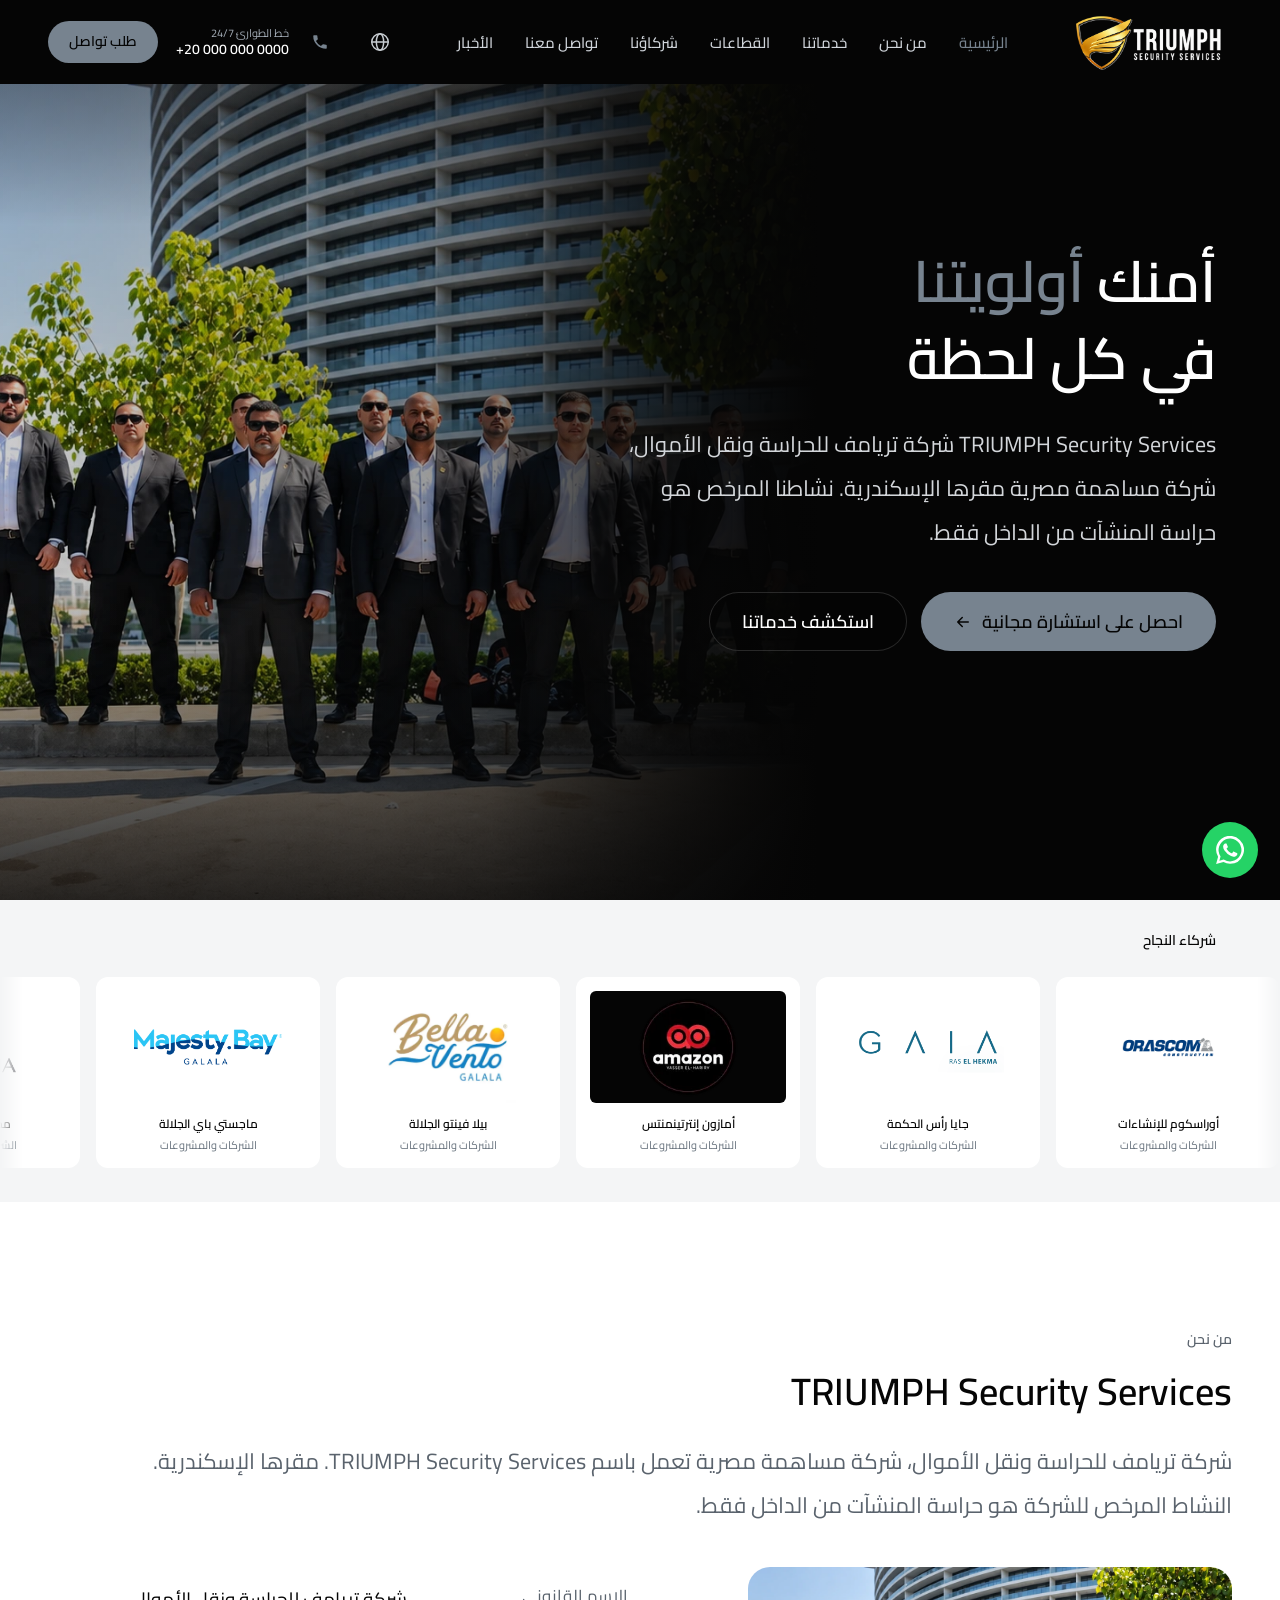
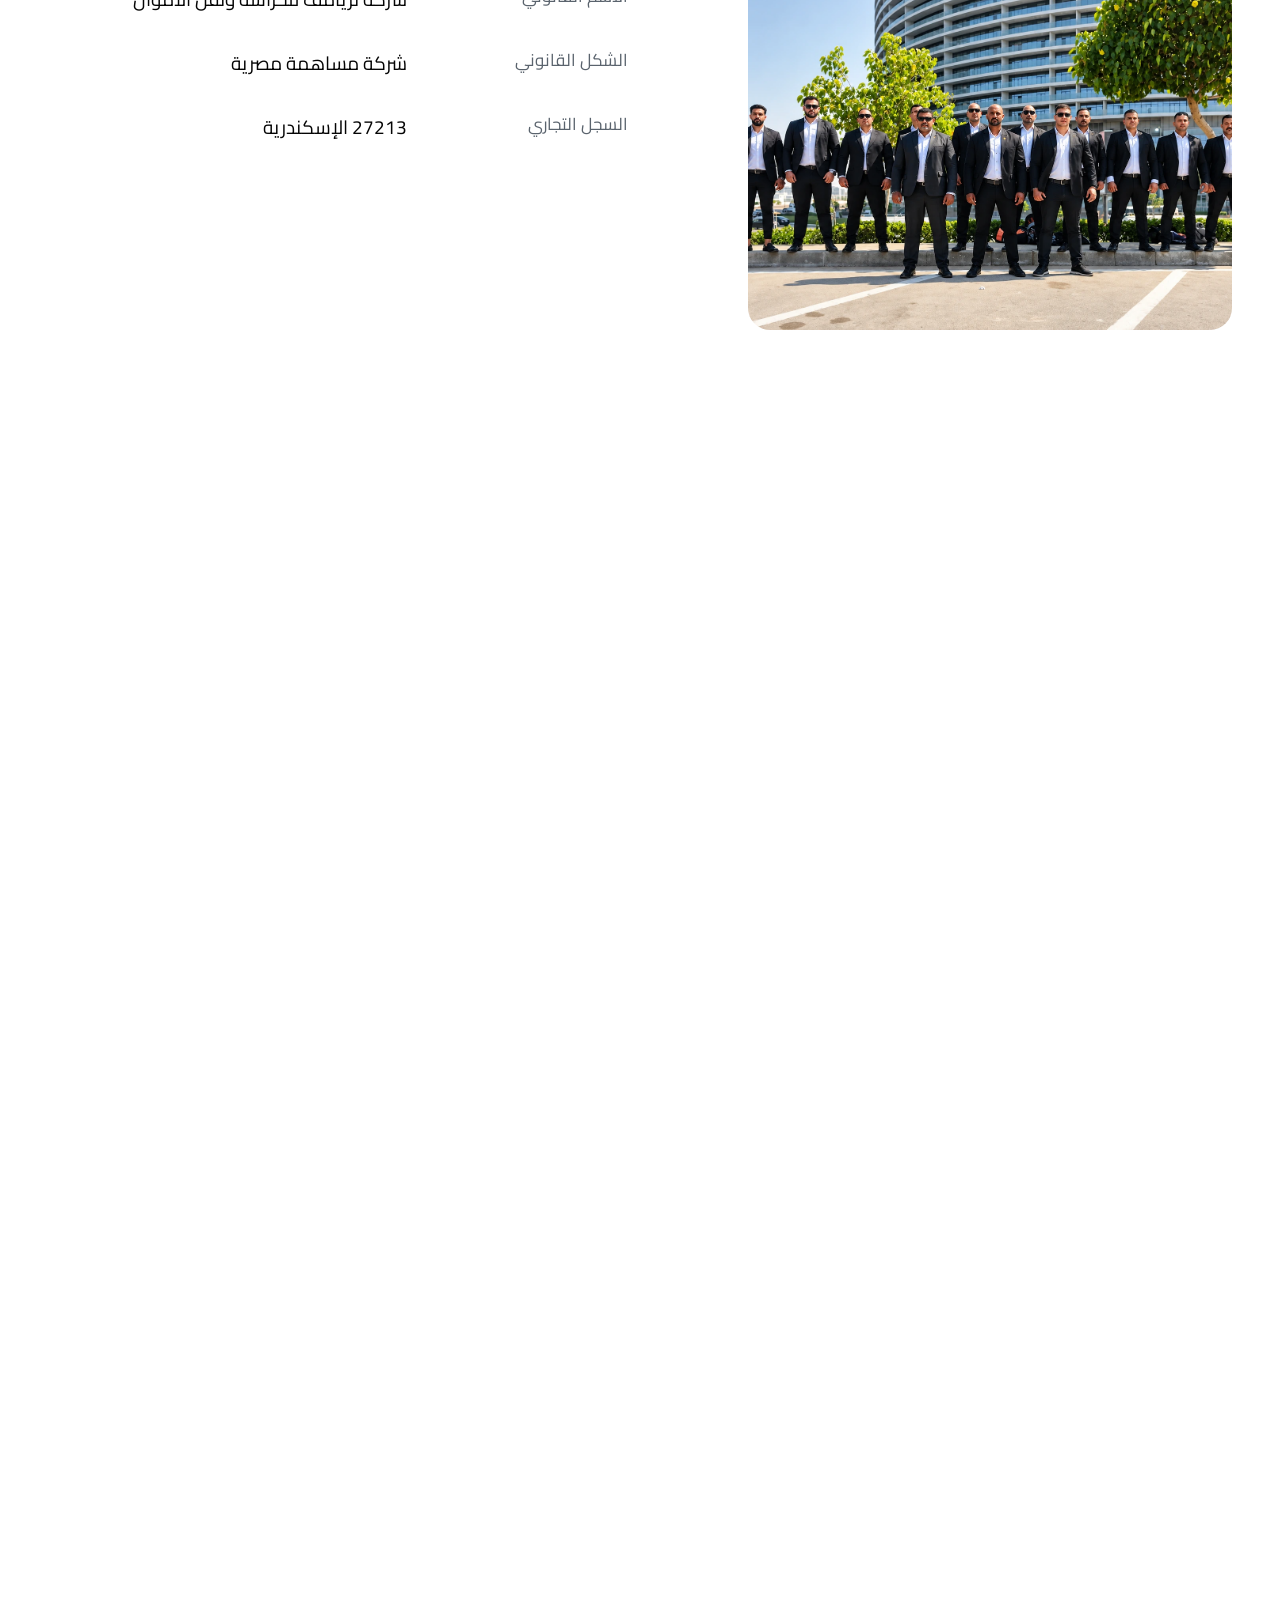
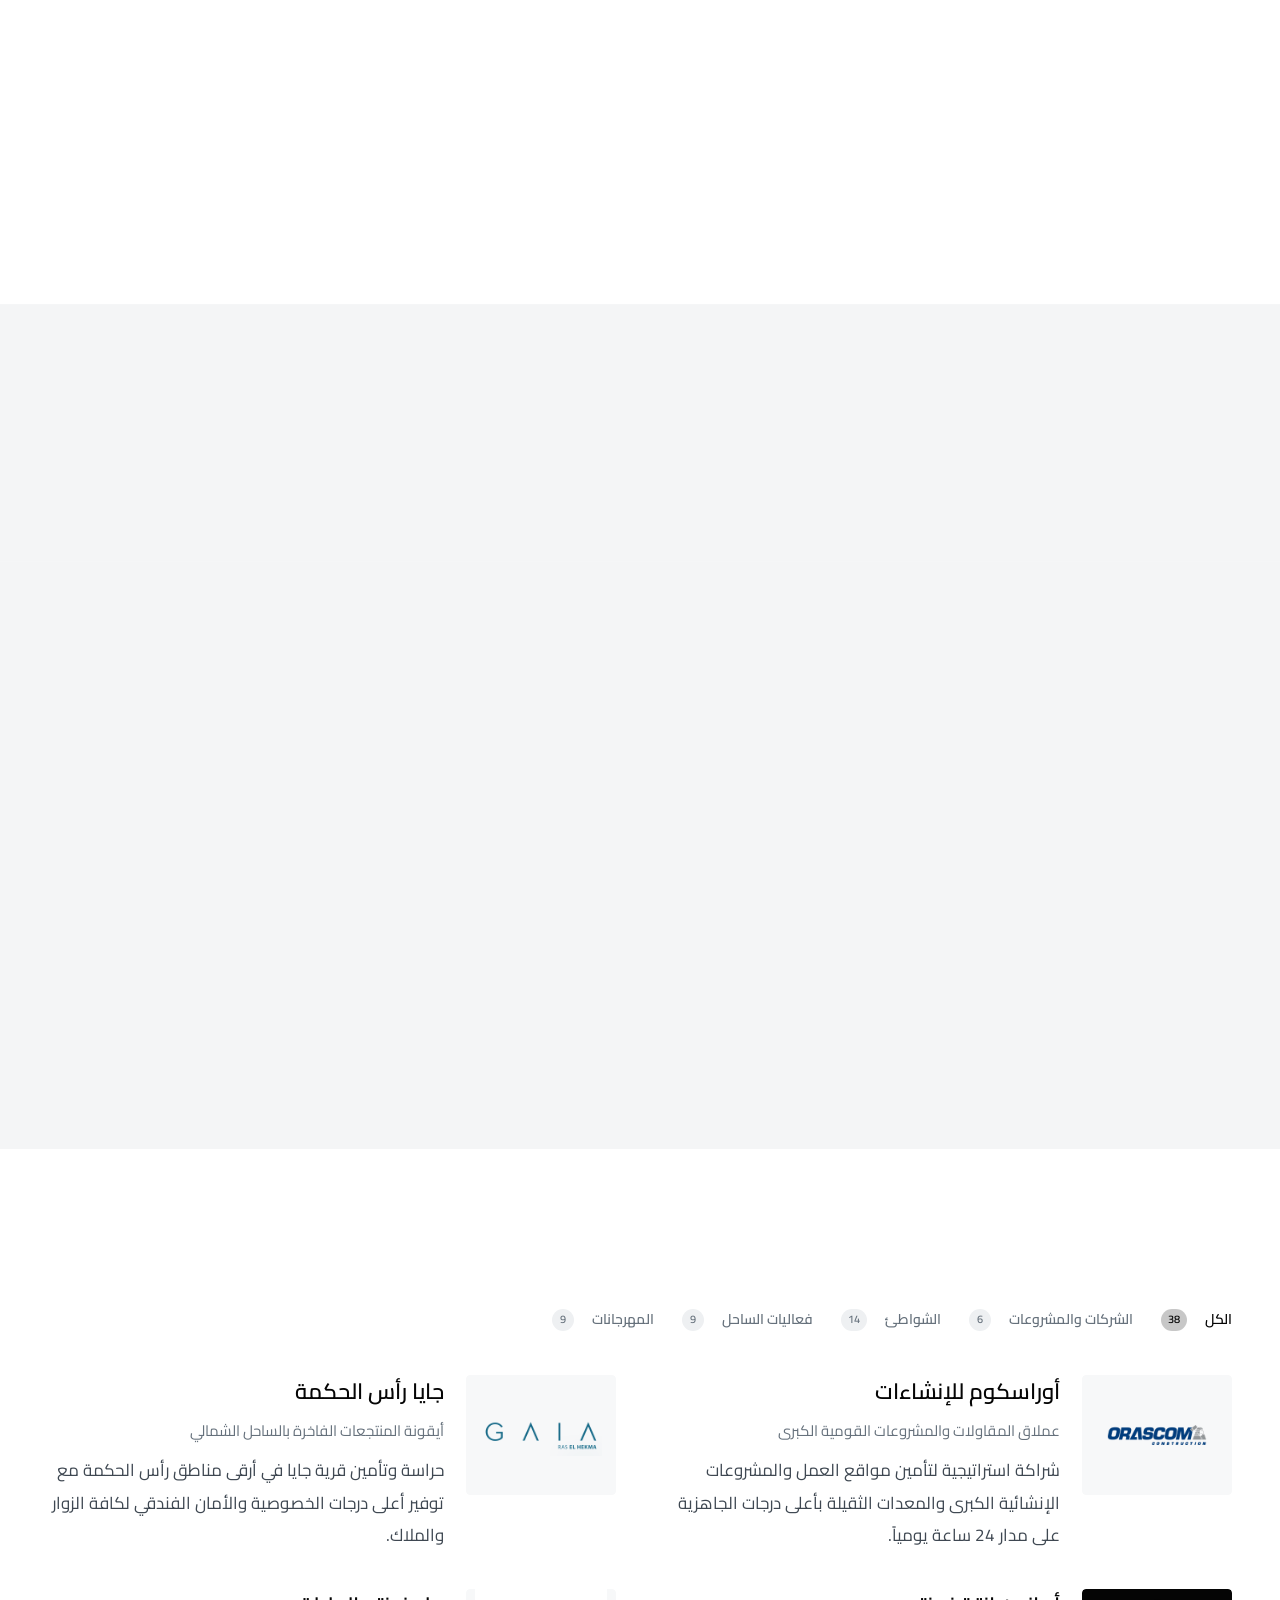
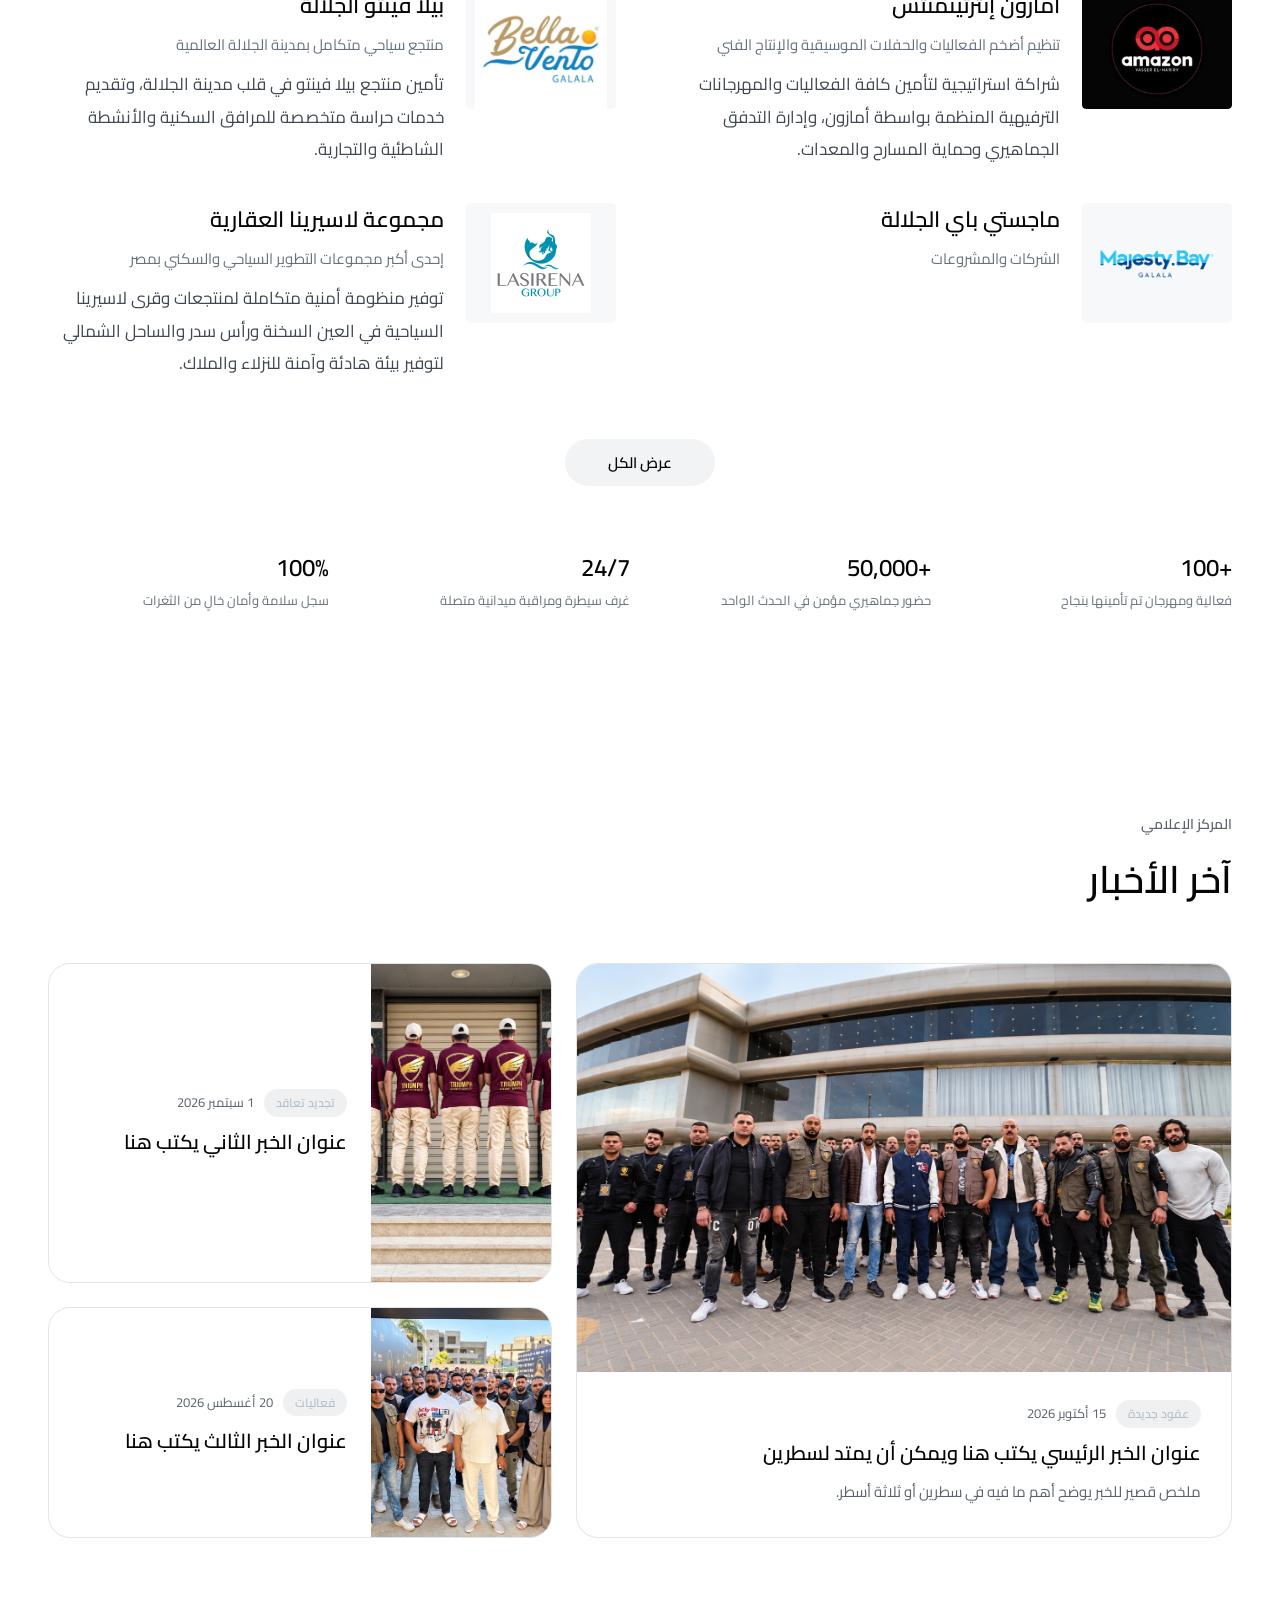
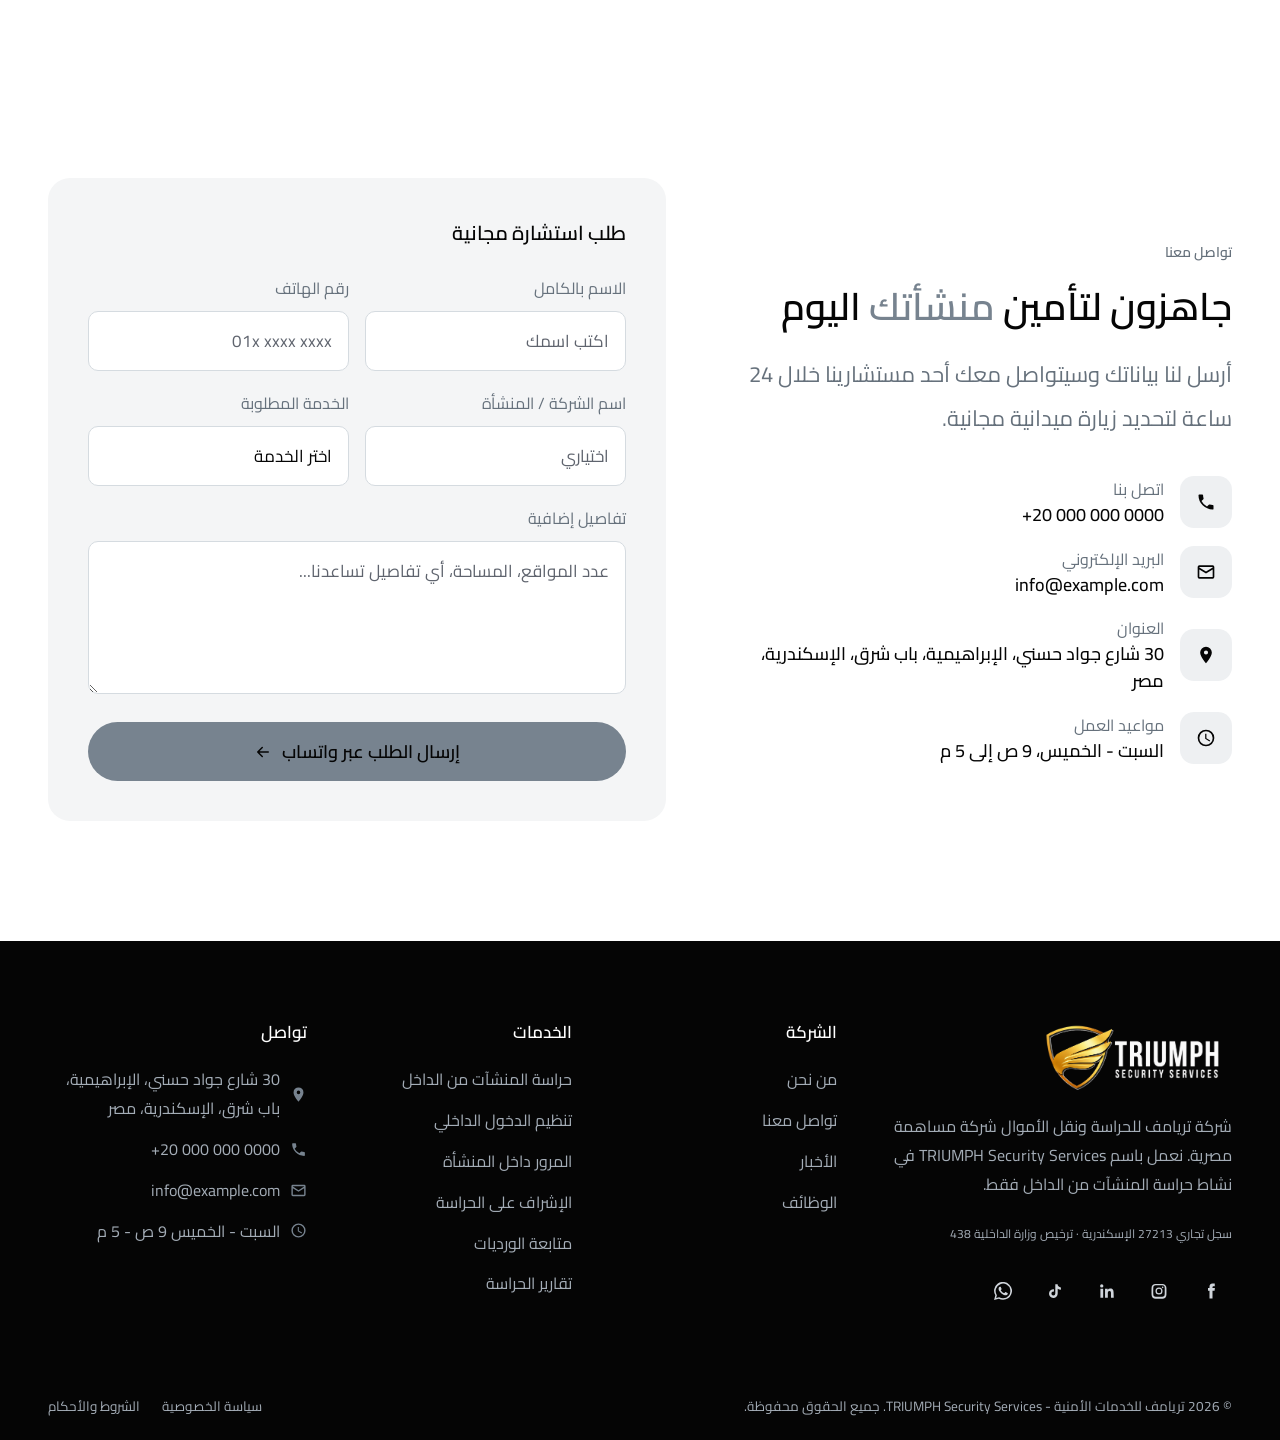
==== commit 1087be83: "Add files via upload" ====
--- a/ar.html
+++ b/ar.html
@@ -183,8 +183,19 @@
 
         <div class="header__actions">
           <a href="index.html" class="lang-switch" lang="en" hreflang="en" aria-label="English"
-            >EN</a
-          >
+            ><svg
+              viewBox="0 0 24 24"
+              fill="none"
+              stroke="currentColor"
+              stroke-width="1.6"
+              stroke-linecap="round"
+              stroke-linejoin="round"
+              aria-hidden="true"
+            >
+              <circle cx="12" cy="12" r="9"></circle>
+              <ellipse cx="12" cy="12" rx="4" ry="9"></ellipse>
+              <path d="M3 12h18"></path></svg
+          ></a>
           <a href="tel:+200000000000" class="header__phone">
             <span class="header__phone-ico"
               ><svg class="i">
@@ -249,7 +260,7 @@
               <div class="marquee__logo-pod" data-artwork="orascom">
                 <img
                   loading="lazy"
-                  src="Our Partners/01_Companies_and_Projects/01_Orascom_Construction/Orascom_Construction.webp"
+                  src="Our Partners/01_Companies_and_Projects/Orascom_Construction.webp"
                   alt="أوراسكوم للإنشاءات"
                 />
               </div>
@@ -262,7 +273,7 @@
               <div class="marquee__logo-pod" data-artwork="gaia">
                 <img
                   loading="lazy"
-                  src="Our Partners/01_Companies_and_Projects/02_GAIA_Ras_El_Hekma/GAIA_Ras_El_Hekma.webp"
+                  src="Our Partners/01_Companies_and_Projects/GAIA_Ras_El_Hekma.webp"
                   alt="جايا رأس الحكمة"
                 />
               </div>
@@ -275,7 +286,7 @@
               <div class="marquee__logo-pod" data-artwork="amazon">
                 <img
                   loading="lazy"
-                  src="Our Partners/01_Companies_and_Projects/03_Amazon_Entertainments/Amazon_Entertainments_Yasser_El_Hariry.webp"
+                  src="Our Partners/01_Companies_and_Projects/Amazon_Entertainments_Yasser_El_Hariry.webp"
                   alt="أمازون إنترتينمنتس"
                 />
               </div>
@@ -288,7 +299,7 @@
               <div class="marquee__logo-pod" data-artwork="bella-vento">
                 <img
                   loading="lazy"
-                  src="Our Partners/01_Companies_and_Projects/04_Bella_Vento/Bella_Vento_Galala.webp"
+                  src="Our Partners/01_Companies_and_Projects/Bella_Vento_Galala.webp"
                   alt="بيلا فينتو الجلالة"
                 />
               </div>
@@ -301,7 +312,7 @@
               <div class="marquee__logo-pod" data-artwork="majesty">
                 <img
                   loading="lazy"
-                  src="Our Partners/01_Companies_and_Projects/05_Majesty_Bay/Majesty_Bay_Galala.webp"
+                  src="Our Partners/01_Companies_and_Projects/Majesty_Bay_Galala.webp"
                   alt="ماجستي باي الجلالة"
                 />
               </div>
@@ -327,7 +338,7 @@
               <div class="marquee__logo-pod" data-artwork="beaches">
                 <img
                   loading="lazy"
-                  src="Our Partners/02_North_Coast_Beaches/06_North_Coast_Beaches/KIKI_S_Beach.webp"
+                  src="Our Partners/02_North_Coast_Beaches/KIKI_S_Beach.webp"
                   alt="شاطئ كيكيز"
                 />
               </div>
@@ -340,7 +351,7 @@
               <div class="marquee__logo-pod" data-artwork="beaches">
                 <img
                   loading="lazy"
-                  src="Our Partners/02_North_Coast_Beaches/06_North_Coast_Beaches/KYMA_Beach.webp"
+                  src="Our Partners/02_North_Coast_Beaches/KYMA_Beach.webp"
                   alt="شاطئ كيما"
                 />
               </div>
@@ -353,7 +364,7 @@
               <div class="marquee__logo-pod" data-artwork="beaches">
                 <img
                   loading="lazy"
-                  src="Our Partners/02_North_Coast_Beaches/06_North_Coast_Beaches/Pier88.webp"
+                  src="Our Partners/02_North_Coast_Beaches/Pier88.webp"
                   alt="بيير 88"
                 />
               </div>
@@ -365,7 +376,7 @@
               <div class="marquee__logo-pod" data-artwork="beaches">
                 <img
                   loading="lazy"
-                  src="Our Partners/02_North_Coast_Beaches/06_North_Coast_Beaches/SASS_Beach_Bar.webp"
+                  src="Our Partners/02_North_Coast_Beaches/SASS_Beach_Bar.webp"
                   alt="ساس بيتش بار"
                 />
               </div>
@@ -378,7 +389,7 @@
               <div class="marquee__logo-pod" data-artwork="beaches">
                 <img
                   loading="lazy"
-                  src="Our Partners/02_North_Coast_Beaches/22_ESCA/ESCA_Beach_Club.webp"
+                  src="Our Partners/02_North_Coast_Beaches/ESCA_Beach_Club.webp"
                   alt="إسكا بيتش كلوب"
                 />
               </div>
@@ -391,7 +402,7 @@
               <div class="marquee__logo-pod" data-artwork="beaches">
                 <img
                   loading="lazy"
-                  src="Our Partners/02_North_Coast_Beaches/23_The_Lemon_Tree/The_Lemon_Tree_Co_Hacienda_White.webp"
+                  src="Our Partners/02_North_Coast_Beaches/The_Lemon_Tree_Co_Hacienda_White.webp"
                   alt="ذا ليمون تري"
                 />
               </div>
@@ -404,7 +415,7 @@
               <div class="marquee__logo-pod" data-artwork="beaches">
                 <img
                   loading="lazy"
-                  src="Our Partners/02_North_Coast_Beaches/24_Rituals_of_Zoya/Rituals_of_Zoya.webp"
+                  src="Our Partners/02_North_Coast_Beaches/Rituals_of_Zoya.webp"
                   alt="ريتشوالز أوف زويا"
                 />
               </div>
@@ -417,7 +428,7 @@
               <div class="marquee__logo-pod" data-artwork="beaches">
                 <img
                   loading="lazy"
-                  src="Our Partners/02_North_Coast_Beaches/25_Barbarossa/Barbarossa_Beach_Club_Masyaf.webp"
+                  src="Our Partners/02_North_Coast_Beaches/Barbarossa_Beach_Club_Masyaf.webp"
                   alt="بارباروسا بيتش كلوب"
                 />
               </div>
@@ -430,7 +441,7 @@
               <div class="marquee__logo-pod" data-artwork="beaches">
                 <img
                   loading="lazy"
-                  src="Our Partners/02_North_Coast_Beaches/26_Lucida_Coast/Lucida_Coast_Hacienda_Red.webp"
+                  src="Our Partners/02_North_Coast_Beaches/Lucida_Coast_Hacienda_Red.webp"
                   alt="لوسيدا كوست"
                 />
               </div>
@@ -443,7 +454,7 @@
               <div class="marquee__logo-pod" data-artwork="beaches">
                 <img
                   loading="lazy"
-                  src="Our Partners/02_North_Coast_Beaches/27_Sea_Code/Sea_Code_Beach_Club.webp"
+                  src="Our Partners/02_North_Coast_Beaches/Sea_Code_Beach_Club.webp"
                   alt="سي كود بيتش كلوب"
                 />
               </div>
@@ -456,7 +467,7 @@
               <div class="marquee__logo-pod" data-artwork="beaches">
                 <img
                   loading="lazy"
-                  src="Our Partners/02_North_Coast_Beaches/28_Notch/Notch_Beach_Club.webp"
+                  src="Our Partners/02_North_Coast_Beaches/Notch_Beach_Club.webp"
                   alt="نوتش بيتش كلوب"
                 />
               </div>
@@ -469,7 +480,7 @@
               <div class="marquee__logo-pod" data-artwork="beaches">
                 <img
                   loading="lazy"
-                  src="Our Partners/02_North_Coast_Beaches/29_Surf_Club/Surf_Club_North_Coast.webp"
+                  src="Our Partners/02_North_Coast_Beaches/Surf_Club_North_Coast.webp"
                   alt="سيرف كلوب"
                 />
               </div>
@@ -482,7 +493,7 @@
               <div class="marquee__logo-pod" data-artwork="beaches">
                 <img
                   loading="lazy"
-                  src="Our Partners/02_North_Coast_Beaches/30_The_Smokery/The_Smokery_Beach_Bianchi.webp"
+                  src="Our Partners/02_North_Coast_Beaches/The_Smokery_Beach_Bianchi.webp"
                   alt="ذا سموكري بيتش"
                 />
               </div>
@@ -495,7 +506,7 @@
               <div class="marquee__logo-pod" data-artwork="beaches">
                 <img
                   loading="lazy"
-                  src="Our Partners/02_North_Coast_Beaches/31_La_Femme/La_Femme_Beach_Marina.webp"
+                  src="Our Partners/02_North_Coast_Beaches/La_Femme_Beach_Marina.webp"
                   alt="شاطئ لافام"
                 />
               </div>
@@ -508,7 +519,7 @@
               <div class="marquee__logo-pod" data-artwork="coast-events">
                 <img
                   loading="lazy"
-                  src="Our Partners/03_North_Coast_Events/07_North_Coast_Events/Fouka_Bay_Beach_Festival.webp"
+                  src="Our Partners/03_North_Coast_Events/Fouka_Bay_Beach_Festival.webp"
                   alt="مهرجان فوكا باي"
                 />
               </div>
@@ -521,7 +532,7 @@
               <div class="marquee__logo-pod" data-artwork="coast-events">
                 <img
                   loading="lazy"
-                  src="Our Partners/03_North_Coast_Events/07_North_Coast_Events/Porto_Beats_Ragheb_Alama.webp"
+                  src="Our Partners/03_North_Coast_Events/Porto_Beats_Ragheb_Alama.webp"
                   alt="بورتو بيتس · راغب علامة"
                 />
               </div>
@@ -534,7 +545,7 @@
               <div class="marquee__logo-pod" data-artwork="coast-events">
                 <img
                   loading="lazy"
-                  src="Our Partners/03_North_Coast_Events/07_North_Coast_Events/Seashore_Concert_Hussein_Al_Jasmi.webp"
+                  src="Our Partners/03_North_Coast_Events/Seashore_Concert_Hussein_Al_Jasmi.webp"
                   alt="سي شور · حسين الجسمي"
                 />
               </div>
@@ -547,7 +558,7 @@
               <div class="marquee__logo-pod" data-artwork="coast-events">
                 <img
                   loading="lazy"
-                  src="Our Partners/03_North_Coast_Events/07_North_Coast_Events/Shorelines_Festival_Almaza_Bay.webp"
+                  src="Our Partners/03_North_Coast_Events/Shorelines_Festival_Almaza_Bay.webp"
                   alt="مهرجان شورلاينز · ألماظة باي"
                 />
               </div>
@@ -560,7 +571,7 @@
               <div class="marquee__logo-pod" data-artwork="coast-events">
                 <img
                   loading="lazy"
-                  src="Our Partners/03_North_Coast_Events/07_North_Coast_Events/The_Play_Festival_D-Bay.webp"
+                  src="Our Partners/03_North_Coast_Events/The_Play_Festival_D-Bay.webp"
                   alt="ذا بلاي فيستيفال · دي باي"
                 />
               </div>
@@ -573,7 +584,7 @@
               <div class="marquee__logo-pod" data-artwork="coast-events">
                 <img
                   loading="lazy"
-                  src="Our Partners/03_North_Coast_Events/07_North_Coast_Events/Turquoise_Festival_George_Wassouf.webp"
+                  src="Our Partners/03_North_Coast_Events/Turquoise_Festival_George_Wassouf.webp"
                   alt="مهرجان تركواز · جورج وسوف"
                 />
               </div>
@@ -586,7 +597,7 @@
               <div class="marquee__logo-pod" data-artwork="coast-events">
                 <img
                   loading="lazy"
-                  src="Our Partners/03_North_Coast_Events/10_Teatro_Romano_Marina/Teatro_Romano_Marina_2025.webp"
+                  src="Our Partners/03_North_Coast_Events/Teatro_Romano_Marina_2025.webp"
                   alt="مسرح تياترو رومانو مارينا 2025"
                 />
               </div>
@@ -599,7 +610,7 @@
               <div class="marquee__logo-pod" data-artwork="coast-events">
                 <img
                   loading="lazy"
-                  src="Our Partners/03_North_Coast_Events/11_Porto_Golf_Concerts/Porto_Beats_Mohamed_Ramadan.webp"
+                  src="Our Partners/03_North_Coast_Events/Porto_Beats_Mohamed_Ramadan.webp"
                   alt="بورتو بيتس · محمد رمضان"
                 />
               </div>
@@ -612,7 +623,7 @@
               <div class="marquee__logo-pod" data-artwork="coast-events">
                 <img
                   loading="lazy"
-                  src="Our Partners/03_North_Coast_Events/13_Rituals_of_The_Sun/Rituals_of_The_Sun_Zoya_2026.webp"
+                  src="Our Partners/03_North_Coast_Events/Rituals_of_The_Sun_Zoya_2026.webp"
                   alt="ريتشوالز أوف ذا صن · زويا 2026"
                 />
               </div>
@@ -625,7 +636,7 @@
               <div class="marquee__logo-pod" data-artwork="festivals">
                 <img
                   loading="lazy"
-                  src="Our Partners/04_Other_Festivals/08_New_Alamein_Festival/New_Alamein_Festival_2024.webp"
+                  src="Our Partners/04_Other_Festivals/New_Alamein_Festival_2024.webp"
                   alt="مهرجان العلمين الجديدة 2024"
                 />
               </div>
@@ -638,7 +649,7 @@
               <div class="marquee__logo-pod" data-artwork="festivals">
                 <img
                   loading="lazy"
-                  src="Our Partners/04_Other_Festivals/08_New_Alamein_Festival/New_Alamein_Festival_2025.webp"
+                  src="Our Partners/04_Other_Festivals/New_Alamein_Festival_2025.webp"
                   alt="مهرجان العلمين الجديدة 2025"
                 />
               </div>
@@ -651,7 +662,7 @@
               <div class="marquee__logo-pod" data-artwork="festivals">
                 <img
                   loading="lazy"
-                  src="Our Partners/04_Other_Festivals/09_Winter_Fustat_Festival/Winter_Fustat_Festival.webp"
+                  src="Our Partners/04_Other_Festivals/Winter_Fustat_Festival.webp"
                   alt="مهرجان الفسطاط الشتوي"
                 />
               </div>
@@ -664,7 +675,7 @@
               <div class="marquee__logo-pod" data-artwork="festivals">
                 <img
                   loading="lazy"
-                  src="Our Partners/04_Other_Festivals/16_Dyarna/Dyarna_Exhibition_North_Coast_2026.webp"
+                  src="Our Partners/04_Other_Festivals/Dyarna_Exhibition_North_Coast_2026.webp"
                   alt="معرض ديارنا 2026"
                 />
               </div>
@@ -677,7 +688,7 @@
               <div class="marquee__logo-pod" data-artwork="festivals">
                 <img
                   loading="lazy"
-                  src="Our Partners/04_Other_Festivals/17_El_Gouna_Film_Festival/El_Gouna_Film_Festival_2025.webp"
+                  src="Our Partners/04_Other_Festivals/El_Gouna_Film_Festival_2025.webp"
                   alt="مهرجان الجونة السينمائي 2025"
                 />
               </div>
@@ -690,7 +701,7 @@
               <div class="marquee__logo-pod" data-artwork="festivals">
                 <img
                   loading="lazy"
-                  src="Our Partners/04_Other_Festivals/18_Cairo_International_Film_Festival/Cairo_International_Film_Festival_2025.webp"
+                  src="Our Partners/04_Other_Festivals/Cairo_International_Film_Festival_2025.webp"
                   alt="مهرجان القاهرة السينمائي الدولي 2025"
                 />
               </div>
@@ -703,7 +714,7 @@
               <div class="marquee__logo-pod" data-artwork="festivals">
                 <img
                   loading="lazy"
-                  src="Our Partners/04_Other_Festivals/19_Cairo_Jazz_Festival/Cairo_Jazz_Festival_2025.webp"
+                  src="Our Partners/04_Other_Festivals/Cairo_Jazz_Festival_2025.webp"
                   alt="مهرجان القاهرة للجاز 2025"
                 />
               </div>
@@ -716,7 +727,7 @@
               <div class="marquee__logo-pod" data-artwork="festivals">
                 <img
                   loading="lazy"
-                  src="Our Partners/04_Other_Festivals/20_D_CAF/D-CAF_Downtown_Contemporary_Arts_Festival.webp"
+                  src="Our Partners/04_Other_Festivals/D-CAF_Downtown_Contemporary_Arts_Festival.webp"
                   alt="مهرجان دي كاف"
                 />
               </div>
@@ -729,7 +740,7 @@
               <div class="marquee__logo-pod" data-artwork="festivals">
                 <img
                   loading="lazy"
-                  src="Our Partners/04_Other_Festivals/21_Cairo_Food_Week/Cairo_Food_Week.webp"
+                  src="Our Partners/04_Other_Festivals/Cairo_Food_Week.webp"
                   alt="أسبوع القاهرة للطعام"
                 />
               </div>
@@ -1033,7 +1044,7 @@
             </button>
           </div>
 
-          <div class="partners__grid">
+          <div class="partners__grid" id="partners-grid">
             <article
               class="partner-card reveal"
               data-category="corporate"
@@ -1042,7 +1053,7 @@
               data-badge="إنشاءات وبنية تحتية"
               data-desc="شراكة استراتيجية لتأمين مواقع العمل والمشروعات الإنشائية الكبرى والمعدات الثقيلة بأعلى درجات الجاهزية على مدار 24 ساعة يومياً."
               data-scope="حراسة الموقع والمداخل والمخارج، كاميرات مراقبة ذكية، أطقم حراسة مدربة للتعامل مع مواقع العمل الخطرة والتحكم الصارم في تصاريح الدخول."
-              data-img="Our Partners/01_Companies_and_Projects/01_Orascom_Construction/Orascom_Construction.webp"
+              data-img="Our Partners/01_Companies_and_Projects/Orascom_Construction.webp"
               tabindex="0"
               role="button"
               aria-label="أوراسكوم للإنشاءات"
@@ -1051,7 +1062,7 @@
               <div class="partner-card__media">
                 <div class="partner-card__logo-pod">
                   <img
-                    src="Our Partners/01_Companies_and_Projects/01_Orascom_Construction/Orascom_Construction.webp"
+                    src="Our Partners/01_Companies_and_Projects/Orascom_Construction.webp"
                     alt="أوراسكوم للإنشاءات"
                     loading="lazy"
                   />
@@ -1076,7 +1087,7 @@
               data-badge="منتجعات ساحلية فاخرة"
               data-desc="حراسة وتأمين قرية جايا في أرقى مناطق رأس الحكمة مع توفير أعلى درجات الخصوصية والأمان الفندقي لكافة الزوار والملاك."
               data-scope="تأمين الشواطئ واللاجون، حراسة المباني الفندقية والمناطق الترفيهية، فرق تدخل سريع مدربة، وإشراف ميداني مستمر على مدار الساعة."
-              data-img="Our Partners/01_Companies_and_Projects/02_GAIA_Ras_El_Hekma/GAIA_Ras_El_Hekma.webp"
+              data-img="Our Partners/01_Companies_and_Projects/GAIA_Ras_El_Hekma.webp"
               tabindex="0"
               role="button"
               aria-label="جايا رأس الحكمة"
@@ -1085,7 +1096,7 @@
               <div class="partner-card__media">
                 <div class="partner-card__logo-pod">
                   <img
-                    src="Our Partners/01_Companies_and_Projects/02_GAIA_Ras_El_Hekma/GAIA_Ras_El_Hekma.webp"
+                    src="Our Partners/01_Companies_and_Projects/GAIA_Ras_El_Hekma.webp"
                     alt="جايا رأس الحكمة"
                     loading="lazy"
                   />
@@ -1108,7 +1119,7 @@
               data-badge="تنظيم وترفيه دولي"
               data-desc="شراكة استراتيجية لتأمين كافة الفعاليات والمهرجانات الترفيهية المنظمة بواسطة أمازون، وإدارة التدفق الجماهيري وحماية المسارح والمعدات."
               data-scope="خطط أمنية شاملة للحفلات الجماهيرية، تأمين المسرح والمعدات الصوتية والضوئية، إدارة البوابات والممرات الآمنة، وحماية الفنانين والضيوف."
-              data-img="Our Partners/01_Companies_and_Projects/03_Amazon_Entertainments/Amazon_Entertainments_Yasser_El_Hariry.webp"
+              data-img="Our Partners/01_Companies_and_Projects/Amazon_Entertainments_Yasser_El_Hariry.webp"
               tabindex="0"
               role="button"
               aria-label="أمازون إنترتينمنتس"
@@ -1117,7 +1128,7 @@
               <div class="partner-card__media">
                 <div class="partner-card__logo-pod">
                   <img
-                    src="Our Partners/01_Companies_and_Projects/03_Amazon_Entertainments/Amazon_Entertainments_Yasser_El_Hariry.webp"
+                    src="Our Partners/01_Companies_and_Projects/Amazon_Entertainments_Yasser_El_Hariry.webp"
                     alt="أمازون إنترتينمنتس"
                     loading="lazy"
                   />
@@ -1142,7 +1153,7 @@
               data-badge="منتجعات العين السخنة"
               data-desc="تأمين منتجع بيلا فينتو في قلب مدينة الجلالة، وتقديم خدمات حراسة متخصصة للمرافق السكنية والأنشطة الشاطئية والتجارية."
               data-scope="تأمين نقاط التفتيش والمداخل الرئيسية، تأمين المناطق الجبلية والواجهات البحرية، وأنظمة مراقبة تلفزيونية عالية الدقة."
-              data-img="Our Partners/01_Companies_and_Projects/04_Bella_Vento/Bella_Vento_Galala.webp"
+              data-img="Our Partners/01_Companies_and_Projects/Bella_Vento_Galala.webp"
               tabindex="0"
               role="button"
               aria-label="بيلا فينتو الجلالة"
@@ -1151,7 +1162,7 @@
               <div class="partner-card__media">
                 <div class="partner-card__logo-pod">
                   <img
-                    src="Our Partners/01_Companies_and_Projects/04_Bella_Vento/Bella_Vento_Galala.webp"
+                    src="Our Partners/01_Companies_and_Projects/Bella_Vento_Galala.webp"
                     alt="بيلا فينتو الجلالة"
                     loading="lazy"
                   />
@@ -1179,14 +1190,14 @@
               data-scope=""
               data-category="corporate"
               data-artwork="majesty"
-              data-img="Our Partners/01_Companies_and_Projects/05_Majesty_Bay/Majesty_Bay_Galala.webp"
+              data-img="Our Partners/01_Companies_and_Projects/Majesty_Bay_Galala.webp"
               aria-label="ماجستي باي الجلالة"
             >
               <div class="partner-card__media">
                 <div class="partner-card__logo-pod">
                   <img
                     loading="lazy"
-                    src="Our Partners/01_Companies_and_Projects/05_Majesty_Bay/Majesty_Bay_Galala.webp"
+                    src="Our Partners/01_Companies_and_Projects/Majesty_Bay_Galala.webp"
                     alt="ماجستي باي الجلالة"
                   />
                 </div>
@@ -1241,14 +1252,14 @@
               data-scope=""
               data-category="beaches"
               data-artwork="beaches"
-              data-img="Our Partners/02_North_Coast_Beaches/06_North_Coast_Beaches/KIKI_S_Beach.webp"
+              data-img="Our Partners/02_North_Coast_Beaches/KIKI_S_Beach.webp"
               aria-label="شاطئ كيكيز"
             >
               <div class="partner-card__media">
                 <div class="partner-card__logo-pod">
                   <img
                     loading="lazy"
-                    src="Our Partners/02_North_Coast_Beaches/06_North_Coast_Beaches/KIKI_S_Beach.webp"
+                    src="Our Partners/02_North_Coast_Beaches/KIKI_S_Beach.webp"
                     alt="شاطئ كيكيز"
                   />
                 </div>
@@ -1269,14 +1280,14 @@
               data-scope=""
               data-category="beaches"
               data-artwork="beaches"
-              data-img="Our Partners/02_North_Coast_Beaches/06_North_Coast_Beaches/KYMA_Beach.webp"
+              data-img="Our Partners/02_North_Coast_Beaches/KYMA_Beach.webp"
               aria-label="شاطئ كيما"
             >
               <div class="partner-card__media">
                 <div class="partner-card__logo-pod">
                   <img
                     loading="lazy"
-                    src="Our Partners/02_North_Coast_Beaches/06_North_Coast_Beaches/KYMA_Beach.webp"
+                    src="Our Partners/02_North_Coast_Beaches/KYMA_Beach.webp"
                     alt="شاطئ كيما"
                   />
                 </div>
@@ -1297,14 +1308,14 @@
               data-scope=""
               data-category="beaches"
               data-artwork="beaches"
-              data-img="Our Partners/02_North_Coast_Beaches/06_North_Coast_Beaches/Pier88.webp"
+              data-img="Our Partners/02_North_Coast_Beaches/Pier88.webp"
               aria-label="بيير 88"
             >
               <div class="partner-card__media">
                 <div class="partner-card__logo-pod">
                   <img
                     loading="lazy"
-                    src="Our Partners/02_North_Coast_Beaches/06_North_Coast_Beaches/Pier88.webp"
+                    src="Our Partners/02_North_Coast_Beaches/Pier88.webp"
                     alt="بيير 88"
                   />
                 </div>
@@ -1325,14 +1336,14 @@
               data-scope=""
               data-category="beaches"
               data-artwork="beaches"
-              data-img="Our Partners/02_North_Coast_Beaches/06_North_Coast_Beaches/SASS_Beach_Bar.webp"
+              data-img="Our Partners/02_North_Coast_Beaches/SASS_Beach_Bar.webp"
               aria-label="ساس بيتش بار"
             >
               <div class="partner-card__media">
                 <div class="partner-card__logo-pod">
                   <img
                     loading="lazy"
-                    src="Our Partners/02_North_Coast_Beaches/06_North_Coast_Beaches/SASS_Beach_Bar.webp"
+                    src="Our Partners/02_North_Coast_Beaches/SASS_Beach_Bar.webp"
                     alt="ساس بيتش بار"
                   />
                 </div>
@@ -1353,14 +1364,14 @@
               data-scope=""
               data-category="beaches"
               data-artwork="beaches"
-              data-img="Our Partners/02_North_Coast_Beaches/22_ESCA/ESCA_Beach_Club.webp"
+              data-img="Our Partners/02_North_Coast_Beaches/ESCA_Beach_Club.webp"
               aria-label="إسكا بيتش كلوب"
             >
               <div class="partner-card__media">
                 <div class="partner-card__logo-pod">
                   <img
                     loading="lazy"
-                    src="Our Partners/02_North_Coast_Beaches/22_ESCA/ESCA_Beach_Club.webp"
+                    src="Our Partners/02_North_Coast_Beaches/ESCA_Beach_Club.webp"
                     alt="إسكا بيتش كلوب"
                   />
                 </div>
@@ -1381,14 +1392,14 @@
               data-scope=""
               data-category="beaches"
               data-artwork="beaches"
-              data-img="Our Partners/02_North_Coast_Beaches/23_The_Lemon_Tree/The_Lemon_Tree_Co_Hacienda_White.webp"
+              data-img="Our Partners/02_North_Coast_Beaches/The_Lemon_Tree_Co_Hacienda_White.webp"
               aria-label="ذا ليمون تري"
             >
               <div class="partner-card__media">
                 <div class="partner-card__logo-pod">
                   <img
                     loading="lazy"
-                    src="Our Partners/02_North_Coast_Beaches/23_The_Lemon_Tree/The_Lemon_Tree_Co_Hacienda_White.webp"
+                    src="Our Partners/02_North_Coast_Beaches/The_Lemon_Tree_Co_Hacienda_White.webp"
                     alt="ذا ليمون تري"
                   />
                 </div>
@@ -1409,14 +1420,14 @@
               data-scope=""
               data-category="beaches"
               data-artwork="beaches"
-              data-img="Our Partners/02_North_Coast_Beaches/24_Rituals_of_Zoya/Rituals_of_Zoya.webp"
+              data-img="Our Partners/02_North_Coast_Beaches/Rituals_of_Zoya.webp"
               aria-label="ريتشوالز أوف زويا"
             >
               <div class="partner-card__media">
                 <div class="partner-card__logo-pod">
                   <img
                     loading="lazy"
-                    src="Our Partners/02_North_Coast_Beaches/24_Rituals_of_Zoya/Rituals_of_Zoya.webp"
+                    src="Our Partners/02_North_Coast_Beaches/Rituals_of_Zoya.webp"
                     alt="ريتشوالز أوف زويا"
                   />
                 </div>
@@ -1437,14 +1448,14 @@
               data-scope=""
               data-category="beaches"
               data-artwork="beaches"
-              data-img="Our Partners/02_North_Coast_Beaches/25_Barbarossa/Barbarossa_Beach_Club_Masyaf.webp"
+              data-img="Our Partners/02_North_Coast_Beaches/Barbarossa_Beach_Club_Masyaf.webp"
               aria-label="بارباروسا بيتش كلوب"
             >
               <div class="partner-card__media">
                 <div class="partner-card__logo-pod">
                   <img
                     loading="lazy"
-                    src="Our Partners/02_North_Coast_Beaches/25_Barbarossa/Barbarossa_Beach_Club_Masyaf.webp"
+                    src="Our Partners/02_North_Coast_Beaches/Barbarossa_Beach_Club_Masyaf.webp"
                     alt="بارباروسا بيتش كلوب"
                   />
                 </div>
@@ -1465,14 +1476,14 @@
               data-scope=""
               data-category="beaches"
               data-artwork="beaches"
-              data-img="Our Partners/02_North_Coast_Beaches/26_Lucida_Coast/Lucida_Coast_Hacienda_Red.webp"
+              data-img="Our Partners/02_North_Coast_Beaches/Lucida_Coast_Hacienda_Red.webp"
               aria-label="لوسيدا كوست"
             >
               <div class="partner-card__media">
                 <div class="partner-card__logo-pod">
                   <img
                     loading="lazy"
-                    src="Our Partners/02_North_Coast_Beaches/26_Lucida_Coast/Lucida_Coast_Hacienda_Red.webp"
+                    src="Our Partners/02_North_Coast_Beaches/Lucida_Coast_Hacienda_Red.webp"
                     alt="لوسيدا كوست"
                   />
                 </div>
@@ -1493,14 +1504,14 @@
               data-scope=""
               data-category="beaches"
               data-artwork="beaches"
-              data-img="Our Partners/02_North_Coast_Beaches/27_Sea_Code/Sea_Code_Beach_Club.webp"
+              data-img="Our Partners/02_North_Coast_Beaches/Sea_Code_Beach_Club.webp"
               aria-label="سي كود بيتش كلوب"
             >
               <div class="partner-card__media">
                 <div class="partner-card__logo-pod">
                   <img
                     loading="lazy"
-                    src="Our Partners/02_North_Coast_Beaches/27_Sea_Code/Sea_Code_Beach_Club.webp"
+                    src="Our Partners/02_North_Coast_Beaches/Sea_Code_Beach_Club.webp"
                     alt="سي كود بيتش كلوب"
                   />
                 </div>
@@ -1521,14 +1532,14 @@
               data-scope=""
               data-category="beaches"
               data-artwork="beaches"
-              data-img="Our Partners/02_North_Coast_Beaches/28_Notch/Notch_Beach_Club.webp"
+              data-img="Our Partners/02_North_Coast_Beaches/Notch_Beach_Club.webp"
               aria-label="نوتش بيتش كلوب"
             >
               <div class="partner-card__media">
                 <div class="partner-card__logo-pod">
                   <img
                     loading="lazy"
-                    src="Our Partners/02_North_Coast_Beaches/28_Notch/Notch_Beach_Club.webp"
+                    src="Our Partners/02_North_Coast_Beaches/Notch_Beach_Club.webp"
                     alt="نوتش بيتش كلوب"
                   />
                 </div>
@@ -1549,14 +1560,14 @@
               data-scope=""
               data-category="beaches"
               data-artwork="beaches"
-              data-img="Our Partners/02_North_Coast_Beaches/29_Surf_Club/Surf_Club_North_Coast.webp"
+              data-img="Our Partners/02_North_Coast_Beaches/Surf_Club_North_Coast.webp"
               aria-label="سيرف كلوب"
             >
               <div class="partner-card__media">
                 <div class="partner-card__logo-pod">
                   <img
                     loading="lazy"
-                    src="Our Partners/02_North_Coast_Beaches/29_Surf_Club/Surf_Club_North_Coast.webp"
+                    src="Our Partners/02_North_Coast_Beaches/Surf_Club_North_Coast.webp"
                     alt="سيرف كلوب"
                   />
                 </div>
@@ -1577,14 +1588,14 @@
               data-scope=""
               data-category="beaches"
               data-artwork="beaches"
-              data-img="Our Partners/02_North_Coast_Beaches/30_The_Smokery/The_Smokery_Beach_Bianchi.webp"
+              data-img="Our Partners/02_North_Coast_Beaches/The_Smokery_Beach_Bianchi.webp"
               aria-label="ذا سموكري بيتش"
             >
               <div class="partner-card__media">
                 <div class="partner-card__logo-pod">
                   <img
                     loading="lazy"
-                    src="Our Partners/02_North_Coast_Beaches/30_The_Smokery/The_Smokery_Beach_Bianchi.webp"
+                    src="Our Partners/02_North_Coast_Beaches/The_Smokery_Beach_Bianchi.webp"
                     alt="ذا سموكري بيتش"
                   />
                 </div>
@@ -1605,14 +1616,14 @@
               data-scope=""
               data-category="beaches"
               data-artwork="beaches"
-              data-img="Our Partners/02_North_Coast_Beaches/31_La_Femme/La_Femme_Beach_Marina.webp"
+              data-img="Our Partners/02_North_Coast_Beaches/La_Femme_Beach_Marina.webp"
               aria-label="شاطئ لافام"
             >
               <div class="partner-card__media">
                 <div class="partner-card__logo-pod">
                   <img
                     loading="lazy"
-                    src="Our Partners/02_North_Coast_Beaches/31_La_Femme/La_Femme_Beach_Marina.webp"
+                    src="Our Partners/02_North_Coast_Beaches/La_Femme_Beach_Marina.webp"
                     alt="شاطئ لافام"
                   />
                 </div>
@@ -1633,14 +1644,14 @@
               data-scope=""
               data-category="coast-events"
               data-artwork="coast-events"
-              data-img="Our Partners/03_North_Coast_Events/07_North_Coast_Events/Fouka_Bay_Beach_Festival.webp"
+              data-img="Our Partners/03_North_Coast_Events/Fouka_Bay_Beach_Festival.webp"
               aria-label="مهرجان فوكا باي"
             >
               <div class="partner-card__media">
                 <div class="partner-card__logo-pod">
                   <img
                     loading="lazy"
-                    src="Our Partners/03_North_Coast_Events/07_North_Coast_Events/Fouka_Bay_Beach_Festival.webp"
+                    src="Our Partners/03_North_Coast_Events/Fouka_Bay_Beach_Festival.webp"
                     alt="مهرجان فوكا باي"
                   />
                 </div>
@@ -1658,7 +1669,7 @@
               data-badge="حفلات النجوم VIP"
               data-desc="تأمين السهرة الغنائية الفاخرة للسوبر ستار راغب علامة مع توفير خدمات حراسة خاصة لمنطقة كبار الزوار VIP وتأمين النجم وممرات الدخول."
               data-scope="تأمين مداخل ومخارج VIP، إدارة الصالات الخاصة، حماية المسرح الصوتي، تنسيق أمني مباشر مع إدارة الفندق وفريق عمل الفنان."
-              data-img="Our Partners/03_North_Coast_Events/07_North_Coast_Events/Porto_Beats_Ragheb_Alama.webp"
+              data-img="Our Partners/03_North_Coast_Events/Porto_Beats_Ragheb_Alama.webp"
               tabindex="0"
               role="button"
               aria-label="بورتو بيتس · راغب علامة"
@@ -1666,7 +1677,7 @@
             >
               <div class="partner-card__media">
                 <img
-                  src="Our Partners/03_North_Coast_Events/07_North_Coast_Events/Porto_Beats_Ragheb_Alama.webp"
+                  src="Our Partners/03_North_Coast_Events/Porto_Beats_Ragheb_Alama.webp"
                   alt="بورتو بيتس · راغب علامة"
                   loading="lazy"
                 />
@@ -1694,14 +1705,14 @@
               data-scope=""
               data-category="coast-events"
               data-artwork="coast-events"
-              data-img="Our Partners/03_North_Coast_Events/07_North_Coast_Events/Seashore_Concert_Hussein_Al_Jasmi.webp"
+              data-img="Our Partners/03_North_Coast_Events/Seashore_Concert_Hussein_Al_Jasmi.webp"
               aria-label="سي شور · حسين الجسمي"
             >
               <div class="partner-card__media">
                 <div class="partner-card__logo-pod">
                   <img
                     loading="lazy"
-                    src="Our Partners/03_North_Coast_Events/07_North_Coast_Events/Seashore_Concert_Hussein_Al_Jasmi.webp"
+                    src="Our Partners/03_North_Coast_Events/Seashore_Concert_Hussein_Al_Jasmi.webp"
                     alt="سي شور · حسين الجسمي"
                   />
                 </div>
@@ -1722,14 +1733,14 @@
               data-scope=""
               data-category="coast-events"
               data-artwork="coast-events"
-              data-img="Our Partners/03_North_Coast_Events/07_North_Coast_Events/Shorelines_Festival_Almaza_Bay.webp"
+              data-img="Our Partners/03_North_Coast_Events/Shorelines_Festival_Almaza_Bay.webp"
               aria-label="مهرجان شورلاينز · ألماظة باي"
             >
               <div class="partner-card__media">
                 <div class="partner-card__logo-pod">
                   <img
                     loading="lazy"
-                    src="Our Partners/03_North_Coast_Events/07_North_Coast_Events/Shorelines_Festival_Almaza_Bay.webp"
+                    src="Our Partners/03_North_Coast_Events/Shorelines_Festival_Almaza_Bay.webp"
                     alt="مهرجان شورلاينز · ألماظة باي"
                   />
                 </div>
@@ -1750,14 +1761,14 @@
               data-scope=""
               data-category="coast-events"
               data-artwork="coast-events"
-              data-img="Our Partners/03_North_Coast_Events/07_North_Coast_Events/The_Play_Festival_D-Bay.webp"
+              data-img="Our Partners/03_North_Coast_Events/The_Play_Festival_D-Bay.webp"
               aria-label="ذا بلاي فيستيفال · دي باي"
             >
               <div class="partner-card__media">
                 <div class="partner-card__logo-pod">
                   <img
                     loading="lazy"
-                    src="Our Partners/03_North_Coast_Events/07_North_Coast_Events/The_Play_Festival_D-Bay.webp"
+                    src="Our Partners/03_North_Coast_Events/The_Play_Festival_D-Bay.webp"
                     alt="ذا بلاي فيستيفال · دي باي"
                   />
                 </div>
@@ -1778,14 +1789,14 @@
               data-scope=""
               data-category="coast-events"
               data-artwork="coast-events"
-              data-img="Our Partners/03_North_Coast_Events/07_North_Coast_Events/Turquoise_Festival_George_Wassouf.webp"
+              data-img="Our Partners/03_North_Coast_Events/Turquoise_Festival_George_Wassouf.webp"
               aria-label="مهرجان تركواز · جورج وسوف"
             >
               <div class="partner-card__media">
                 <div class="partner-card__logo-pod">
                   <img
                     loading="lazy"
-                    src="Our Partners/03_North_Coast_Events/07_North_Coast_Events/Turquoise_Festival_George_Wassouf.webp"
+                    src="Our Partners/03_North_Coast_Events/Turquoise_Festival_George_Wassouf.webp"
                     alt="مهرجان تركواز · جورج وسوف"
                   />
                 </div>
@@ -1803,7 +1814,7 @@
               data-badge="مسارح ومهرجانات صيفية"
               data-desc="التأمين الحصري للمسرح الروماني بمارينا الساحل الشمالي، والسيطرة الميدانية الكاملة على المدرجات والكواليس وبوابات الجمهور."
               data-scope="تأمين منصة المسرح والممثلين والفنانين، تنظيم مقاعد الجمهور وفصل مسارات VIP، أنظمة اتصال لاسلكية مشفرة، وتأمين الكواليس وغرف الملابس."
-              data-img="Our Partners/03_North_Coast_Events/10_Teatro_Romano_Marina/Teatro_Romano_Marina_2025.webp"
+              data-img="Our Partners/03_North_Coast_Events/Teatro_Romano_Marina_2025.webp"
               tabindex="0"
               role="button"
               aria-label="مسرح تياترو رومانو مارينا 2025"
@@ -1811,7 +1822,7 @@
             >
               <div class="partner-card__media">
                 <img
-                  src="Our Partners/03_North_Coast_Events/10_Teatro_Romano_Marina/Teatro_Romano_Marina_2025.webp"
+                  src="Our Partners/03_North_Coast_Events/Teatro_Romano_Marina_2025.webp"
                   alt="مسرح تياترو رومانو مارينا 2025"
                   loading="lazy"
                 />
@@ -1836,7 +1847,7 @@
               data-badge="حفلات جماهيرية كبرى"
               data-desc="تنفيذ خطة أمنية استثنائية لتأمين حفل النجم محمد رمضان في بورتو بيتس وسط حضور جماهيري قياسي مع حراسة لصيقة وتأمين محيط الحفل."
               data-scope="تأمين المسرح والمنطقة المحيطة، إدارة تدفق الحشود عبر بوابات تفتيش إلكترونية، ممرات طوارئ آمنة، وحراسة شخصية لصيقة للنجم والوفد المرافق."
-              data-img="Our Partners/03_North_Coast_Events/11_Porto_Golf_Concerts/Porto_Beats_Mohamed_Ramadan.webp"
+              data-img="Our Partners/03_North_Coast_Events/Porto_Beats_Mohamed_Ramadan.webp"
               tabindex="0"
               role="button"
               aria-label="بورتو بيتس · محمد رمضان"
@@ -1844,7 +1855,7 @@
             >
               <div class="partner-card__media">
                 <img
-                  src="Our Partners/03_North_Coast_Events/11_Porto_Golf_Concerts/Porto_Beats_Mohamed_Ramadan.webp"
+                  src="Our Partners/03_North_Coast_Events/Porto_Beats_Mohamed_Ramadan.webp"
                   alt="بورتو بيتس · محمد رمضان"
                   loading="lazy"
                 />
@@ -1872,14 +1883,14 @@
               data-scope=""
               data-category="coast-events"
               data-artwork="coast-events"
-              data-img="Our Partners/03_North_Coast_Events/13_Rituals_of_The_Sun/Rituals_of_The_Sun_Zoya_2026.webp"
+              data-img="Our Partners/03_North_Coast_Events/Rituals_of_The_Sun_Zoya_2026.webp"
               aria-label="ريتشوالز أوف ذا صن · زويا 2026"
             >
               <div class="partner-card__media">
                 <div class="partner-card__logo-pod">
                   <img
                     loading="lazy"
-                    src="Our Partners/03_North_Coast_Events/13_Rituals_of_The_Sun/Rituals_of_The_Sun_Zoya_2026.webp"
+                    src="Our Partners/03_North_Coast_Events/Rituals_of_The_Sun_Zoya_2026.webp"
                     alt="ريتشوالز أوف ذا صن · زويا 2026"
                   />
                 </div>
@@ -1897,7 +1908,7 @@
               data-badge="مهرجان دولي 2024"
               data-desc="التأمين الشامل والميداني لنسخة مهرجان العلمين 2024، والذي شهد تأمين حفلات غنائية وبطولات رياضية وفعاليات ثقافية متتالية على مدار شهور الصيف."
               data-scope="تأمين أرينا العلمين، تنظيم مواقف السيارات ومسارات المشاة، تأمين منصات الإعلام والبث التلفزيوني المباشر، وخطط إخلاء وتأمين طبي متقدمة."
-              data-img="Our Partners/04_Other_Festivals/08_New_Alamein_Festival/New_Alamein_Festival_2024.webp"
+              data-img="Our Partners/04_Other_Festivals/New_Alamein_Festival_2024.webp"
               tabindex="0"
               role="button"
               aria-label="مهرجان العلمين الجديدة 2024"
@@ -1905,7 +1916,7 @@
             >
               <div class="partner-card__media">
                 <img
-                  src="Our Partners/04_Other_Festivals/08_New_Alamein_Festival/New_Alamein_Festival_2024.webp"
+                  src="Our Partners/04_Other_Festivals/New_Alamein_Festival_2024.webp"
                   alt="مهرجان العلمين الجديدة 2024"
                   loading="lazy"
                 />
@@ -1930,7 +1941,7 @@
               data-badge="مهرجان دولي 2025"
               data-desc="الريادة والمسؤولية في تأمين فعاليات مهرجان العلمين الجديدة لعام 2025؛ تنظيم واستقبال مئات الآلاف من الزوار والوفود الرسمية بأعلى درجات الاحترافية."
               data-scope="تأمين المسارح الكبرى ومناطق العروض الحية، بوابات تفتيش إلكترونية ذكية، غرف مراقبة وسيطرة ميدانية، وتأمين كبار الشخصيات والوفود الدولية."
-              data-img="Our Partners/04_Other_Festivals/08_New_Alamein_Festival/New_Alamein_Festival_2025.webp"
+              data-img="Our Partners/04_Other_Festivals/New_Alamein_Festival_2025.webp"
               tabindex="0"
               role="button"
               aria-label="مهرجان العلمين الجديدة 2025"
@@ -1938,7 +1949,7 @@
             >
               <div class="partner-card__media">
                 <img
-                  src="Our Partners/04_Other_Festivals/08_New_Alamein_Festival/New_Alamein_Festival_2025.webp"
+                  src="Our Partners/04_Other_Festivals/New_Alamein_Festival_2025.webp"
                   alt="مهرجان العلمين الجديدة 2025"
                   loading="lazy"
                 />
@@ -1963,7 +1974,7 @@
               data-badge="مهرجانات شتوية 2025"
               data-desc="تأمين فعاليات مهرجان الفسطاط الشتوي وحدائق الفسطاط التاريخية، وتوفير بيئة احتفالية آمنة لآلاف العائلات والوفود السياحية."
               data-scope="تأمين الساحات المفتوحة، بوابات التفتيش الآمنة للعائلات، تنظيم تدفق المشاة، دوريات أمنية سريعة الحركة، وتأمين الفعاليات التراثية."
-              data-img="Our Partners/04_Other_Festivals/09_Winter_Fustat_Festival/Winter_Fustat_Festival.webp"
+              data-img="Our Partners/04_Other_Festivals/Winter_Fustat_Festival.webp"
               tabindex="0"
               role="button"
               aria-label="مهرجان الفسطاط الشتوي"
@@ -1971,7 +1982,7 @@
             >
               <div class="partner-card__media">
                 <img
-                  src="Our Partners/04_Other_Festivals/09_Winter_Fustat_Festival/Winter_Fustat_Festival.webp"
+                  src="Our Partners/04_Other_Festivals/Winter_Fustat_Festival.webp"
                   alt="مهرجان الفسطاط الشتوي"
                   loading="lazy"
                 />
@@ -1999,14 +2010,14 @@
               data-scope=""
               data-category="festivals"
               data-artwork="festivals"
-              data-img="Our Partners/04_Other_Festivals/16_Dyarna/Dyarna_Exhibition_North_Coast_2026.webp"
+              data-img="Our Partners/04_Other_Festivals/Dyarna_Exhibition_North_Coast_2026.webp"
               aria-label="معرض ديارنا 2026"
             >
               <div class="partner-card__media">
                 <div class="partner-card__logo-pod">
                   <img
                     loading="lazy"
-                    src="Our Partners/04_Other_Festivals/16_Dyarna/Dyarna_Exhibition_North_Coast_2026.webp"
+                    src="Our Partners/04_Other_Festivals/Dyarna_Exhibition_North_Coast_2026.webp"
                     alt="معرض ديارنا 2026"
                   />
                 </div>
@@ -2027,14 +2038,14 @@
               data-scope=""
               data-category="festivals"
               data-artwork="festivals"
-              data-img="Our Partners/04_Other_Festivals/17_El_Gouna_Film_Festival/El_Gouna_Film_Festival_2025.webp"
+              data-img="Our Partners/04_Other_Festivals/El_Gouna_Film_Festival_2025.webp"
               aria-label="مهرجان الجونة السينمائي 2025"
             >
               <div class="partner-card__media">
                 <div class="partner-card__logo-pod">
                   <img
                     loading="lazy"
-                    src="Our Partners/04_Other_Festivals/17_El_Gouna_Film_Festival/El_Gouna_Film_Festival_2025.webp"
+                    src="Our Partners/04_Other_Festivals/El_Gouna_Film_Festival_2025.webp"
                     alt="مهرجان الجونة السينمائي 2025"
                   />
                 </div>
@@ -2055,14 +2066,14 @@
               data-scope=""
               data-category="festivals"
               data-artwork="festivals"
-              data-img="Our Partners/04_Other_Festivals/18_Cairo_International_Film_Festival/Cairo_International_Film_Festival_2025.webp"
+              data-img="Our Partners/04_Other_Festivals/Cairo_International_Film_Festival_2025.webp"
               aria-label="مهرجان القاهرة السينمائي الدولي 2025"
             >
               <div class="partner-card__media">
                 <div class="partner-card__logo-pod">
                   <img
                     loading="lazy"
-                    src="Our Partners/04_Other_Festivals/18_Cairo_International_Film_Festival/Cairo_International_Film_Festival_2025.webp"
+                    src="Our Partners/04_Other_Festivals/Cairo_International_Film_Festival_2025.webp"
                     alt="مهرجان القاهرة السينمائي الدولي 2025"
                   />
                 </div>
@@ -2083,14 +2094,14 @@
               data-scope=""
               data-category="festivals"
               data-artwork="festivals"
-              data-img="Our Partners/04_Other_Festivals/19_Cairo_Jazz_Festival/Cairo_Jazz_Festival_2025.webp"
+              data-img="Our Partners/04_Other_Festivals/Cairo_Jazz_Festival_2025.webp"
               aria-label="مهرجان القاهرة للجاز 2025"
             >
               <div class="partner-card__media">
                 <div class="partner-card__logo-pod">
                   <img
                     loading="lazy"
-                    src="Our Partners/04_Other_Festivals/19_Cairo_Jazz_Festival/Cairo_Jazz_Festival_2025.webp"
+                    src="Our Partners/04_Other_Festivals/Cairo_Jazz_Festival_2025.webp"
                     alt="مهرجان القاهرة للجاز 2025"
                   />
                 </div>
@@ -2111,14 +2122,14 @@
               data-scope=""
               data-category="festivals"
               data-artwork="festivals"
-              data-img="Our Partners/04_Other_Festivals/20_D_CAF/D-CAF_Downtown_Contemporary_Arts_Festival.webp"
+              data-img="Our Partners/04_Other_Festivals/D-CAF_Downtown_Contemporary_Arts_Festival.webp"
               aria-label="مهرجان دي كاف"
             >
               <div class="partner-card__media">
                 <div class="partner-card__logo-pod">
                   <img
                     loading="lazy"
-                    src="Our Partners/04_Other_Festivals/20_D_CAF/D-CAF_Downtown_Contemporary_Arts_Festival.webp"
+                    src="Our Partners/04_Other_Festivals/D-CAF_Downtown_Contemporary_Arts_Festival.webp"
                     alt="مهرجان دي كاف"
                   />
                 </div>
@@ -2139,14 +2150,14 @@
               data-scope=""
               data-category="festivals"
               data-artwork="festivals"
-              data-img="Our Partners/04_Other_Festivals/21_Cairo_Food_Week/Cairo_Food_Week.webp"
+              data-img="Our Partners/04_Other_Festivals/Cairo_Food_Week.webp"
               aria-label="أسبوع القاهرة للطعام"
             >
               <div class="partner-card__media">
                 <div class="partner-card__logo-pod">
                   <img
                     loading="lazy"
-                    src="Our Partners/04_Other_Festivals/21_Cairo_Food_Week/Cairo_Food_Week.webp"
+                    src="Our Partners/04_Other_Festivals/Cairo_Food_Week.webp"
                     alt="أسبوع القاهرة للطعام"
                   />
                 </div>
@@ -2156,6 +2167,19 @@
                 <span class="partner-card__subtitle">المهرجانات</span>
               </div>
             </article>
+          </div>
+          <div class="partners__more">
+            <button
+              type="button"
+              class="btn btn--ghost partners-more"
+              aria-controls="partners-grid"
+              aria-expanded="false"
+              data-more="عرض الكل"
+              data-less="عرض أقل"
+              hidden=""
+            >
+              عرض الكل
+            </button>
           </div>
           <div class="partners__metrics reveal">
             <div class="partner-metric">
--- a/css/style.css
+++ b/css/style.css
@@ -30,8 +30,8 @@
   --muted: #66717c;
   --white: #ffffff;
 
-  --font-display: Arial, Tahoma, sans-serif;
-  --font-body: Arial, Tahoma, sans-serif;
+  --font-display: "Cairo", Arial, sans-serif;
+  --font-body: "Cairo", Arial, sans-serif;
 
   --radius: 14px;
   --radius-sm: 10px;
@@ -607,38 +607,6 @@
   .service, .service__photo { transition: none; }
   .service:hover .service__photo { transform: none; }
 }
-
-/* =========================================================
-   PROCESS
-   ========================================================= */
-.steps { display: grid; grid-template-columns: repeat(4, 1fr); gap: 26px; position: relative; counter-reset: step; }
-.steps::before {
-  content: "";
-  position: absolute;
-  top: 34px; right: 12%; left: 12%;
-  height: 2px;
-  background: repeating-linear-gradient(90deg, var(--gold) 0 10px, transparent 10px 18px);
-  opacity: .5;
-}
-.step { position: relative; text-align: center; padding: 0 10px; }
-.step__num {
-  position: relative;
-  z-index: 1;
-  width: 70px; height: 70px;
-  margin: 0 auto 24px;
-  border-radius: 50%;
-  display: grid; place-items: center;
-  font-family: var(--font-display);
-  font-size: 24px;
-  font-weight: 600;
-  color: var(--gold-light);
-  background: var(--ink);
-  box-shadow: 0 0 0 8px var(--paper), 0 0 0 9px rgba(119, 131, 143, .35);
-  transition: transform .4s var(--ease);
-}
-.step:hover .step__num { transform: scale(1.08) rotate(-6deg); }
-.step h3 { font-size: 19px; margin-bottom: 8px; }
-.step p { font-size: 15px; }
 
 /* =========================================================
    STATS
@@ -1127,62 +1095,6 @@
   .partner-modal__content { grid-template-columns: 1fr; }
   .partner-modal__img-wrap { padding: 20px; }
   .partners__metrics { grid-template-columns: 1fr; padding: 24px 0 0; }
-}
-
-/* =========================================================
-   TESTIMONIALS
-   ========================================================= */
-.testimonials { background: var(--bg-2); overflow: hidden; }
-.slider-nav { display: flex; gap: 10px; }
-.slider-btn {
-  width: 52px; height: 52px;
-  border-radius: 50%;
-  border: 1px solid var(--line-strong);
-  background: transparent;
-  color: var(--white);
-  display: grid; place-items: center;
-  cursor: pointer;
-  transition: background .3s, color .3s, border-color .3s;
-}
-.slider-btn[data-dir="prev"] .i { transform: scaleX(-1); }
-.slider-btn:hover { background: var(--gold); border-color: var(--gold); color: var(--bg); }
-.tcards {
-  display: grid;
-  grid-auto-flow: column;
-  grid-auto-columns: calc((100% - 44px) / 3);
-  gap: 22px;
-  overflow-x: auto;
-  scroll-snap-type: x mandatory;
-  scroll-behavior: smooth;
-  scrollbar-width: none;
-  padding-bottom: 6px;
-}
-.tcards::-webkit-scrollbar { display: none; }
-.tcard {
-  margin: 0;
-  scroll-snap-align: start;
-  position: relative;
-  padding: 34px 30px 28px;
-  border-radius: var(--radius-lg);
-  background: var(--surface);
-  border: 1px solid var(--line);
-  display: flex;
-  flex-direction: column;
-  transition: border-color .35s;
-}
-.tcard:hover { border-color: rgba(119, 131, 143, .4); }
-.tcard blockquote { margin: 0 0 28px; flex: 1; font-size: 16.5px; line-height: 1.95; color: var(--text); }
-.tcard figcaption { display: flex; align-items: center; gap: 14px; padding-top: 20px; border-top: 1px solid var(--line); line-height: 1.4; }
-.tcard figcaption b { display: block; color: var(--white); font-family: var(--font-display); font-size: 15px; }
-.tcard figcaption small { color: var(--muted); font-size: 13px; }
-.avatar {
-  width: 46px; height: 46px;
-  border-radius: 50%;
-  display: grid; place-items: center;
-  background: var(--gold-grad);
-  color: #050505;
-  font-family: var(--font-display);
-  font-weight: 600;
 }
 
 /* =========================================================
@@ -1658,3 +1570,74 @@
 .marquee__sub, .marquee__item:hover .marquee__sub { color: #66717c; }
 .partner-modal h3, .footer h4 { color: #fff; }
 .stats { background: #f4f5f6; }
+
+@font-face { font-family: "Cairo"; font-style: normal; font-weight: 400; font-display: swap; src: url("../assets/fonts/cairo-400.ttf") format("truetype"); }
+@font-face { font-family: "Cairo"; font-style: normal; font-weight: 500; font-display: swap; src: url("../assets/fonts/cairo-500.ttf") format("truetype"); }
+@font-face { font-family: "Cairo"; font-style: normal; font-weight: 600; font-display: swap; src: url("../assets/fonts/cairo-600.ttf") format("truetype"); }
+/* Larger, consistent copy, matching the supplied reading sample. */
+body { font-size: 18px; }
+.hero .hero__lead, .about__content .lead, .lead { font-size: 22px; line-height: 2; }
+.company-records dt { font-size: 17px; }
+.company-records dd { font-size: 19px; line-height: 1.9; }
+.company-records > div { padding-block: 14px; }
+.value p, .service p, .step p, .section-head__desc { font-size: 18px; line-height: 1.9; }
+.partners-simple .partner-card__desc { font-size: 17px; line-height: 1.9; }
+.partners-simple .partner-card__subtitle { font-size: 15px; }
+.partners-simple .partner-card__title { font-size: 22px; }
+.btn--lg { font-size: 18px; }
+.service__link, .contact__list small, .field > span { font-size: 16px; }
+.field input, .field select, .field textarea { font-size: 17px; }
+.footer { font-size: 16px; }
+@media (max-width: 767px) {
+ body { font-size: 17px; }
+ .hero .hero__lead, .about__content .lead, .lead { font-size: 18px; line-height: 1.95; }
+ .company-records dt { font-size: 15px; }
+ .company-records dd { font-size: 17px; }
+ .value p, .service p, .section-head__desc, .partners-simple .partner-card__desc { font-size: 16px; }
+ .btn--lg { font-size: 16px; }
+}
+/* Introduce the company above the photograph and company records. */
+.about__intro { grid-column: 1 / -1; max-width: 1100px; }
+.about__intro .eyebrow { margin-bottom: 12px; }
+.about__intro .title { margin-bottom: 20px; }
+.about__intro .lead { margin: 0; font-size: 22px; line-height: 2; }
+.about__grid { row-gap: 40px; align-items: start; }
+@media (max-width: 767px) {
+  .about__intro .lead { font-size: 18px; line-height: 1.95; }
+  .about__grid { row-gap: 28px; }
+}
+.about__values { grid-column: 1 / -1; display: grid; grid-template-columns: repeat(3, minmax(0, 1fr)); gap: 40px; margin: 0; }
+.about__values .value { padding: 0; border: 0; }
+.about__values h3 { margin-bottom: 10px; }
+.about__values p { margin: 0; }
+@media (max-width: 767px) {
+  .about__values { grid-template-columns: 1fr; gap: 26px; }
+}
+/* Updated partner collection: shared image treatment for all four categories. */
+.marquee__track { animation-duration: var(--partners-duration, 65s) !important; }
+.partner-tab__count { margin-inline-start: 8px; background: #eef0f2; color: #66717c; }
+.partners-simple .partners__tabs { flex-wrap: wrap; gap: 12px 28px; }
+.partners-simple .partner-card__logo-pod { background: #f7f8f9; }
+.partners-simple .partner-card[data-category="beaches"] .partner-card__media,
+.partners-simple .partner-card[data-category="coast-events"] .partner-card__media,
+.partners-simple .partner-card[data-category="festivals"] .partner-card__media { padding: 0; background: transparent; }
+.partners-simple .partner-card__media img { width: 100%; height: 100%; object-fit: contain; transform: none; }
+.partners-simple .partner-card[data-artwork="amazon"] .partner-card__logo-pod { background: #050505; }
+.partners-simple .partner-card[data-artwork="majesty"] .partner-card__logo-pod img,
+.marquee__logo-pod[data-artwork="majesty"] img { object-fit: cover; object-position: center bottom; }
+.partner-modal__body:empty, .partner-modal__sub:empty, .partner-modal__badge:empty { display: none; }
+/* Balance the newly supplied logo files without cropping the wordmarks. */
+.partners-simple .partner-card[data-artwork="orascom"] .partner-card__logo-pod img,
+.marquee__logo-pod[data-artwork="orascom"] img { transform: none; }
+.partners-simple .partner-card[data-artwork="majesty"] .partner-card__logo-pod img,
+.marquee__logo-pod[data-artwork="majesty"] img { transform: scale(1.65); }
+.partners__more { text-align: center; margin: 28px 0 36px; } .partners-more { background: #f1f3f5; border: 0; color: #050505; min-width: 150px; } .partners-more[hidden] { display: none; }
+.lang-switch svg { display: block; width: 22px; height: 22px; } .lang-switch { color: #c8cdd2; }
+/* Show the complete Majesty Bay wordmark and remove the excess source margins. */
+.partners-simple .partner-card[data-artwork="majesty"] .partner-card__logo-pod img,
+.marquee__logo-pod[data-artwork="majesty"] img {
+  transform: none;
+  object-fit: contain;
+  object-position: center;
+  object-view-box: inset(39% 13% 40% 13%);
+}
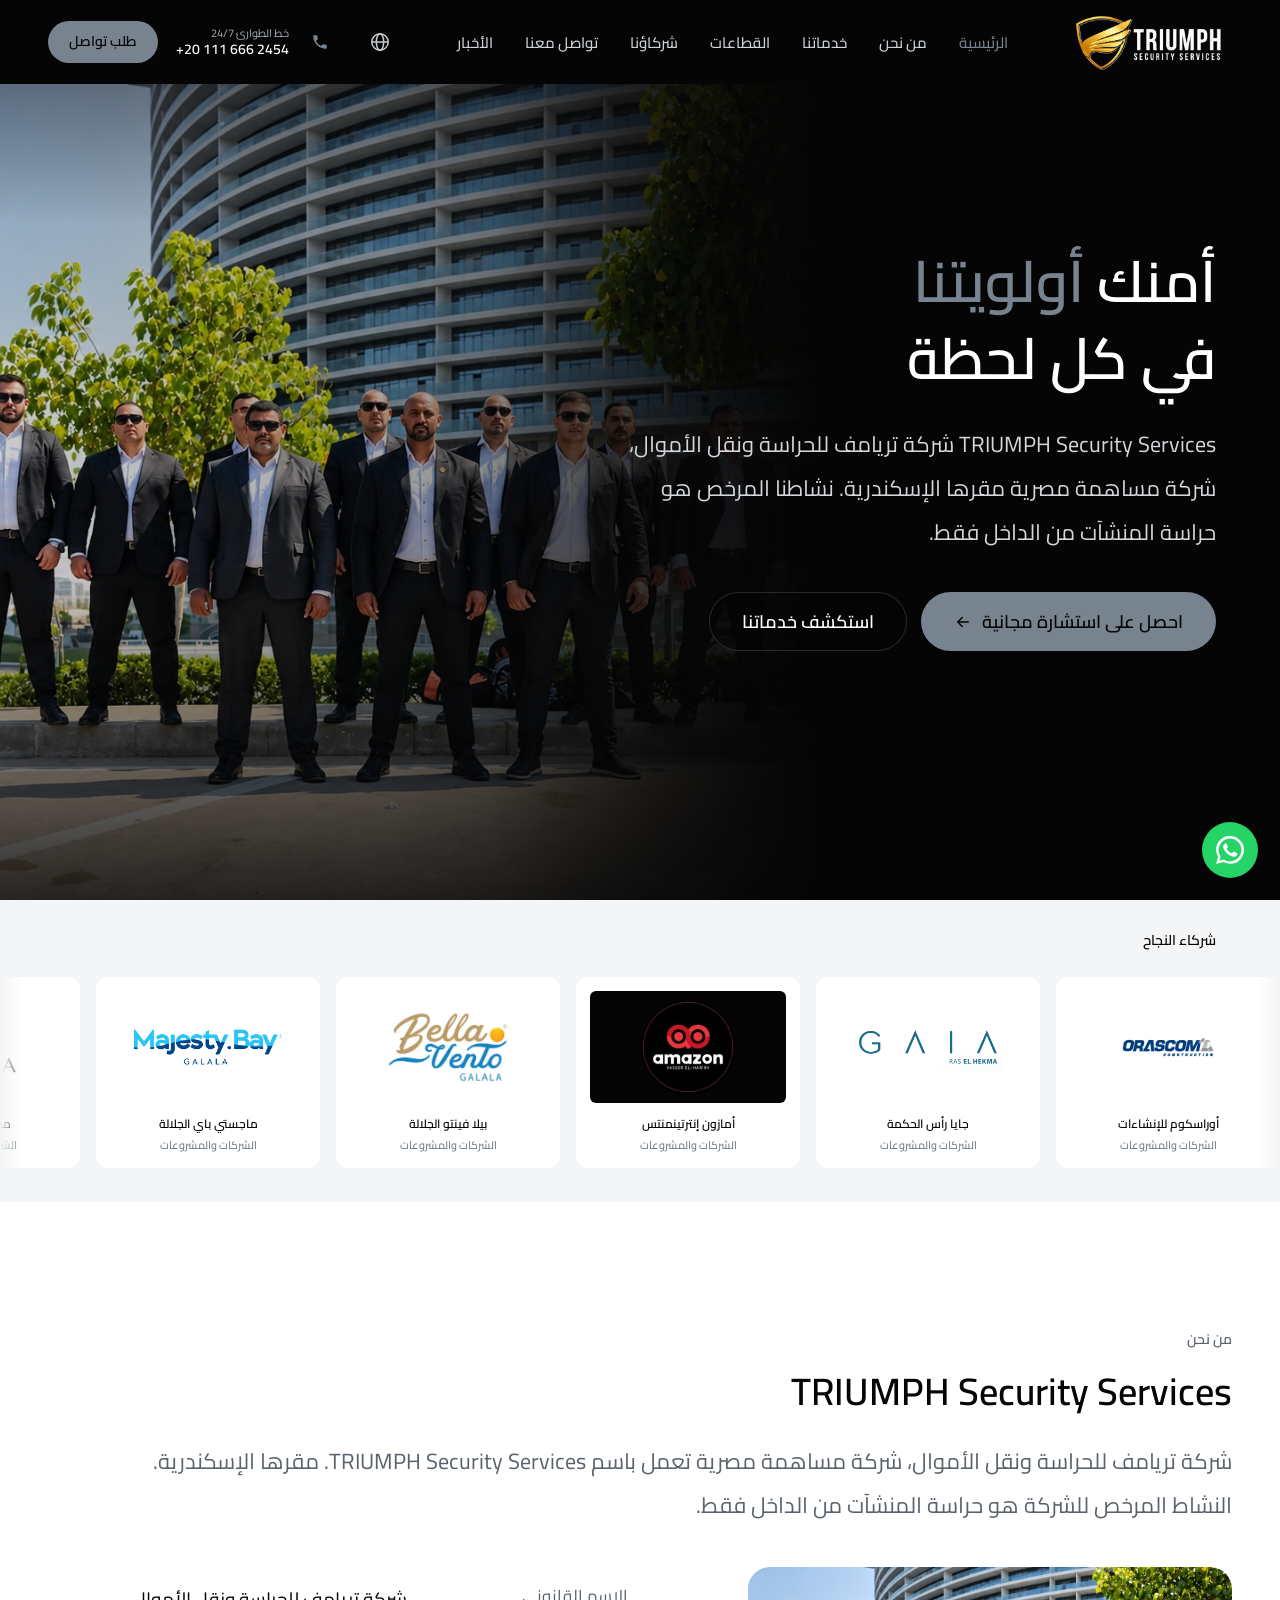
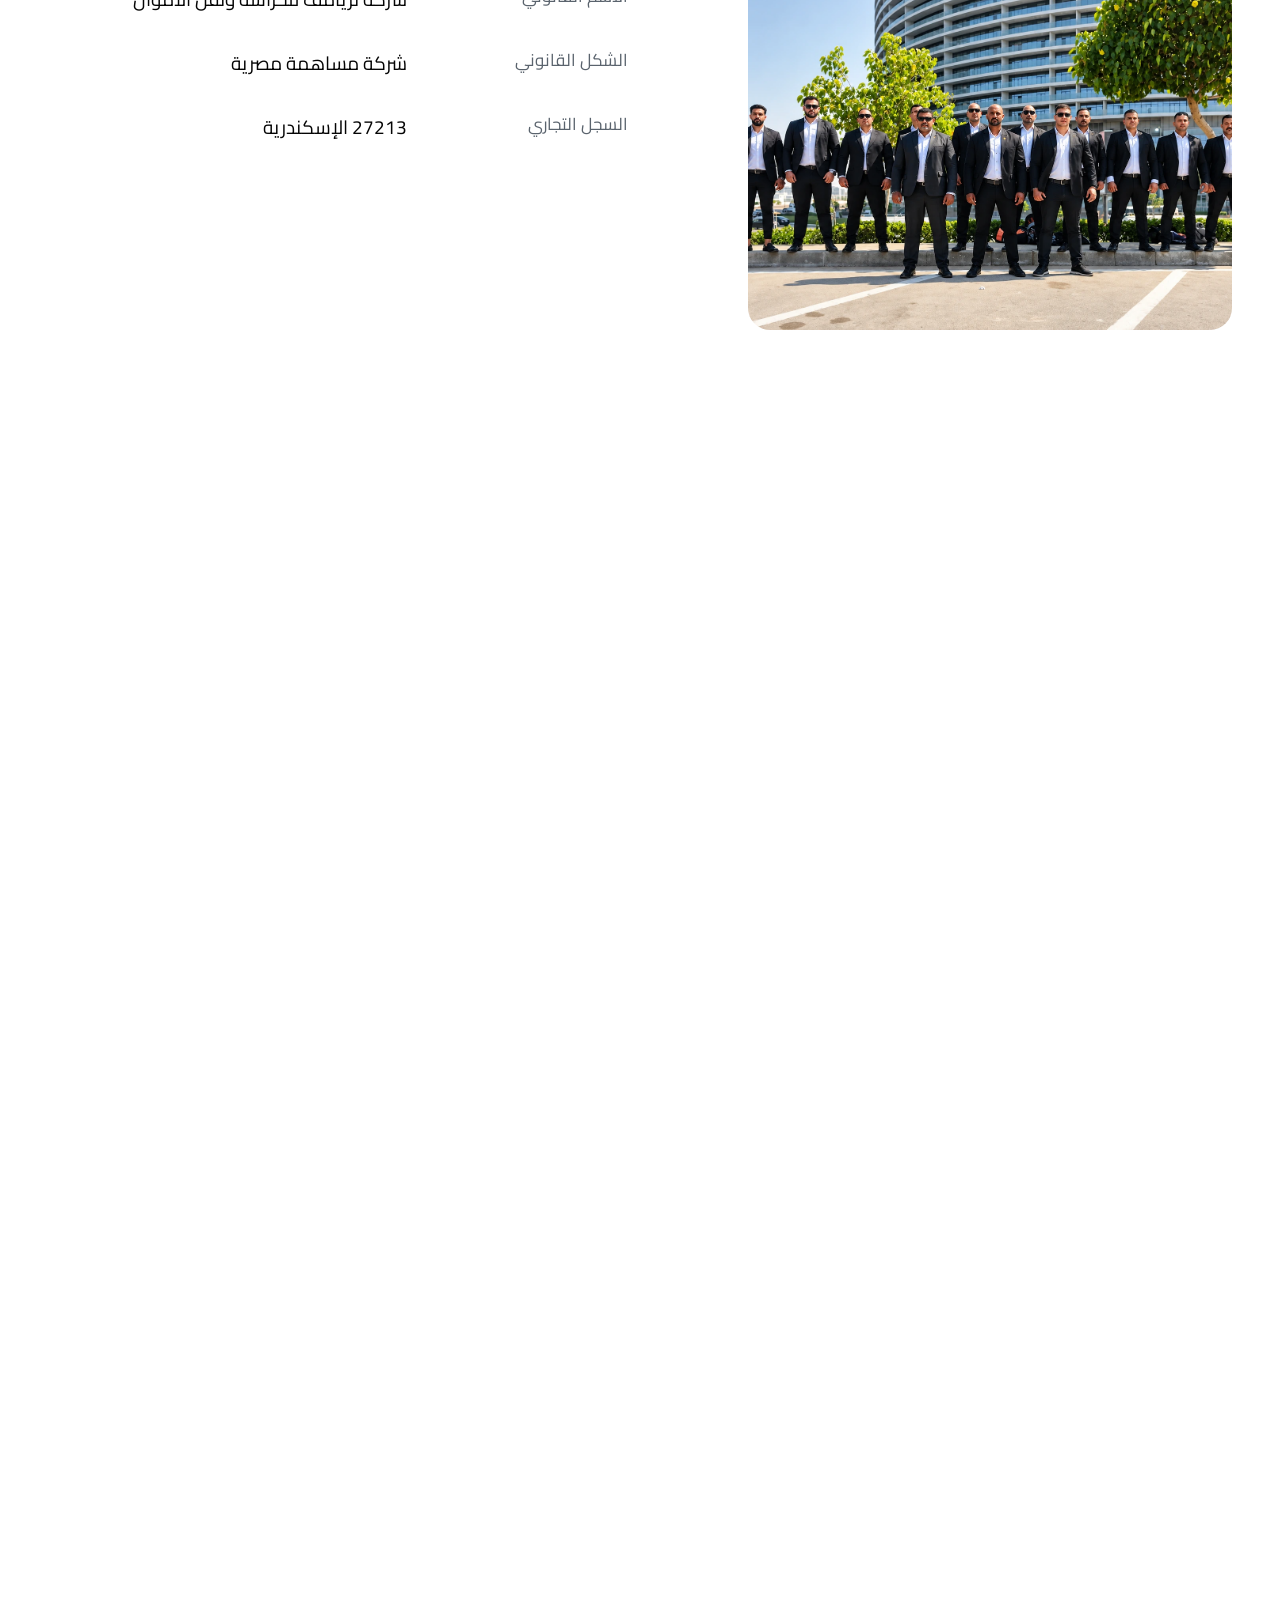
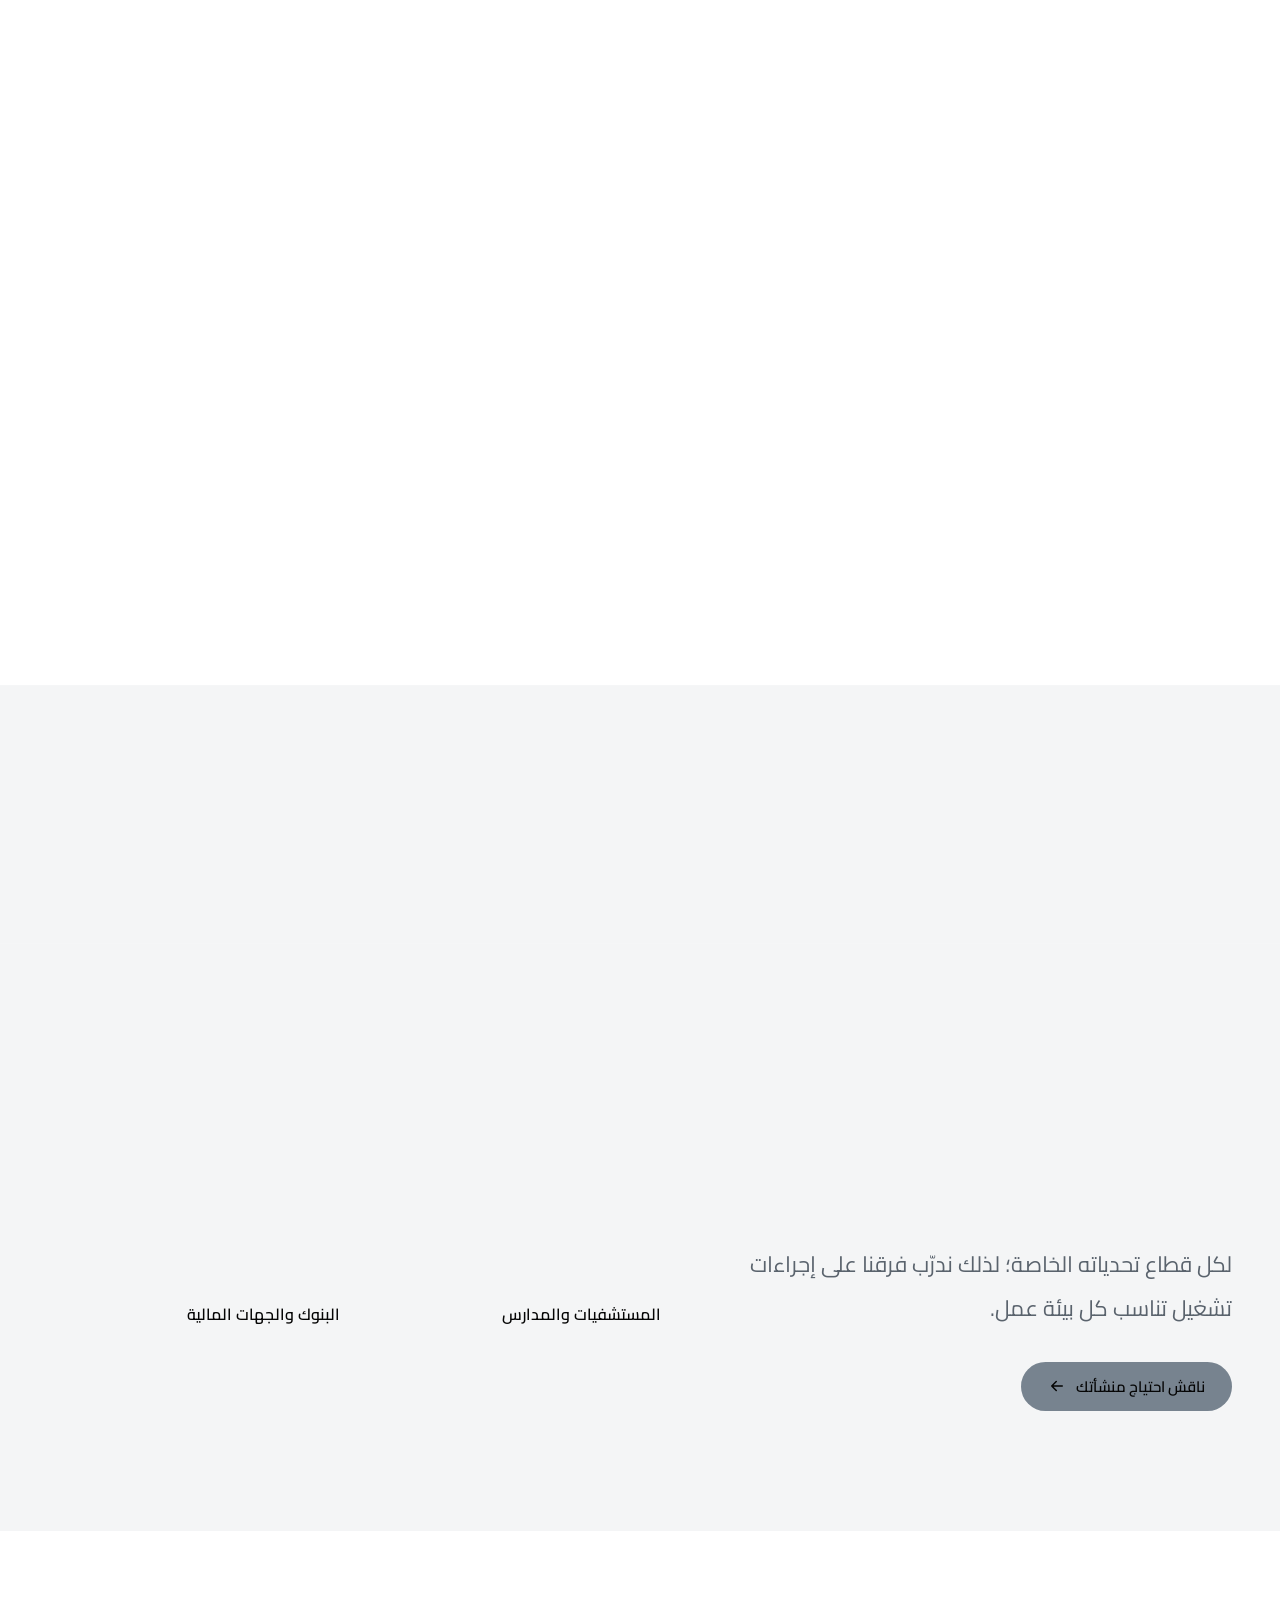
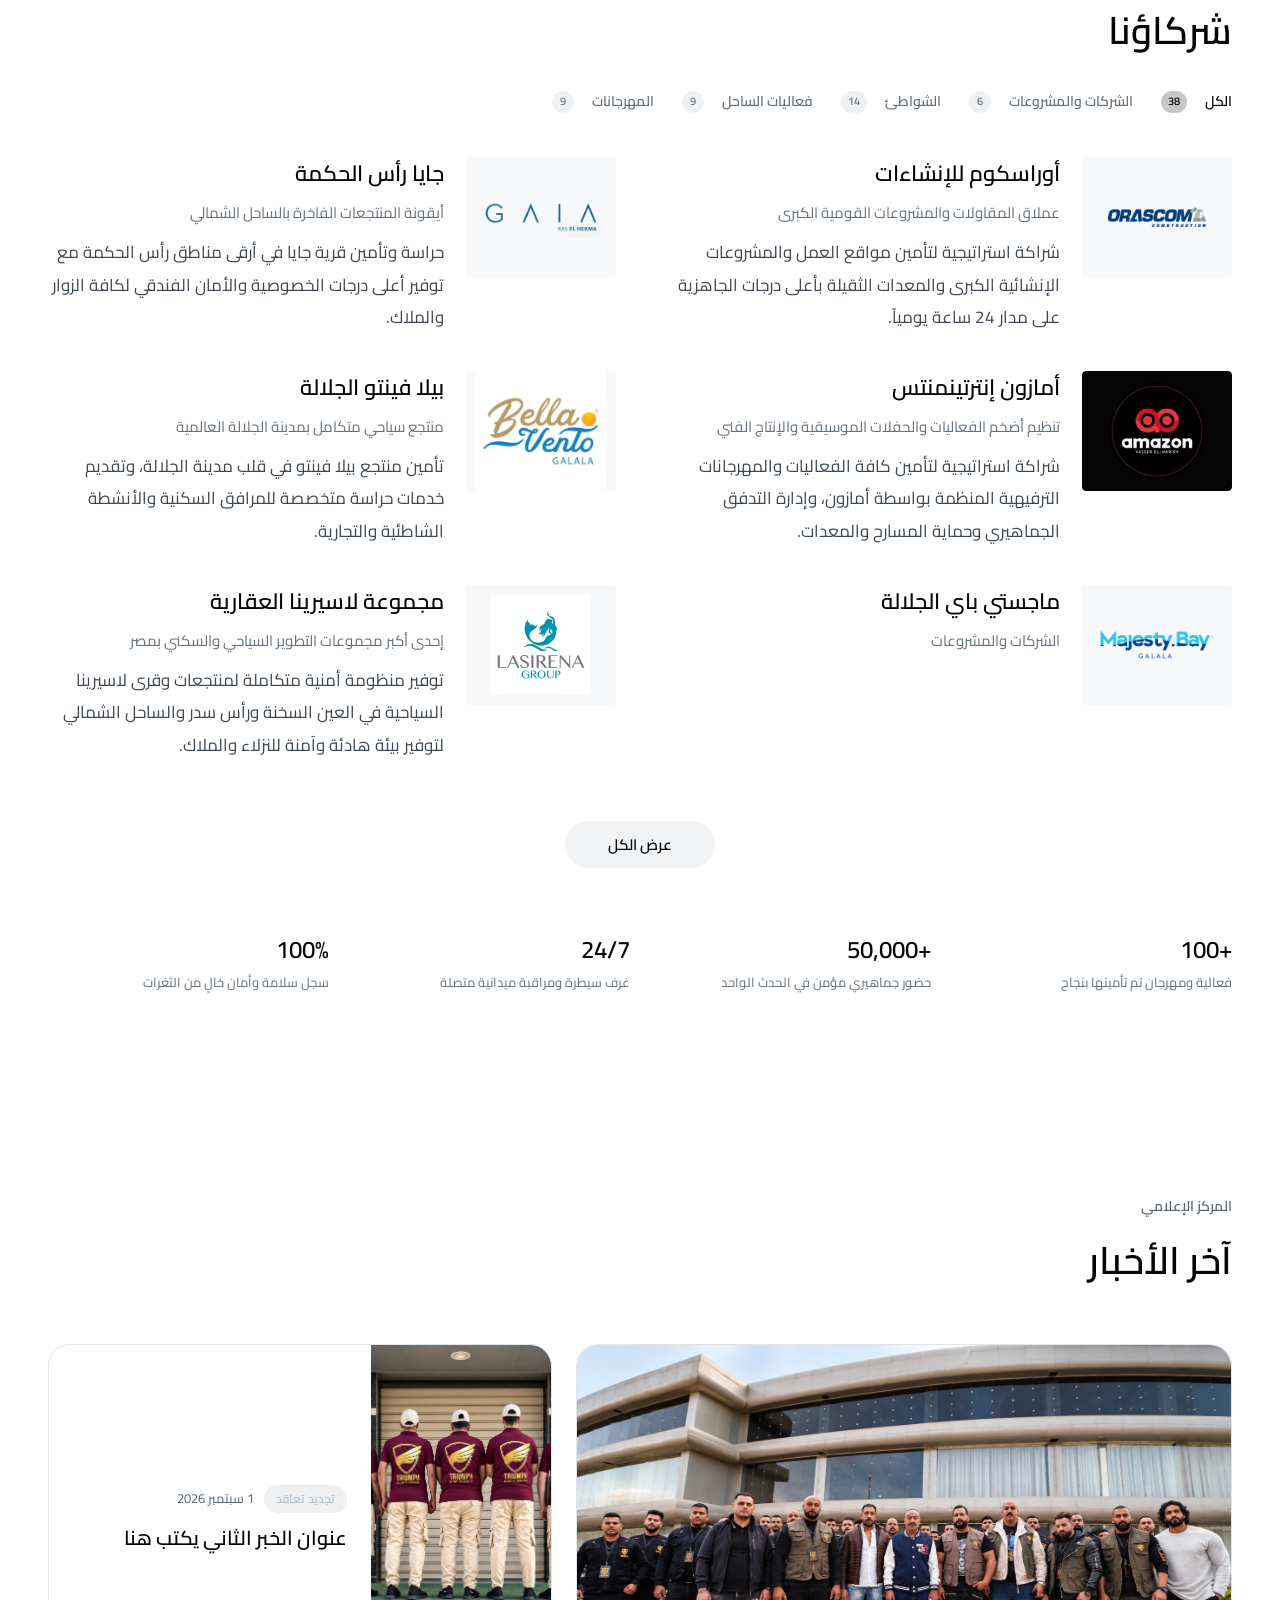
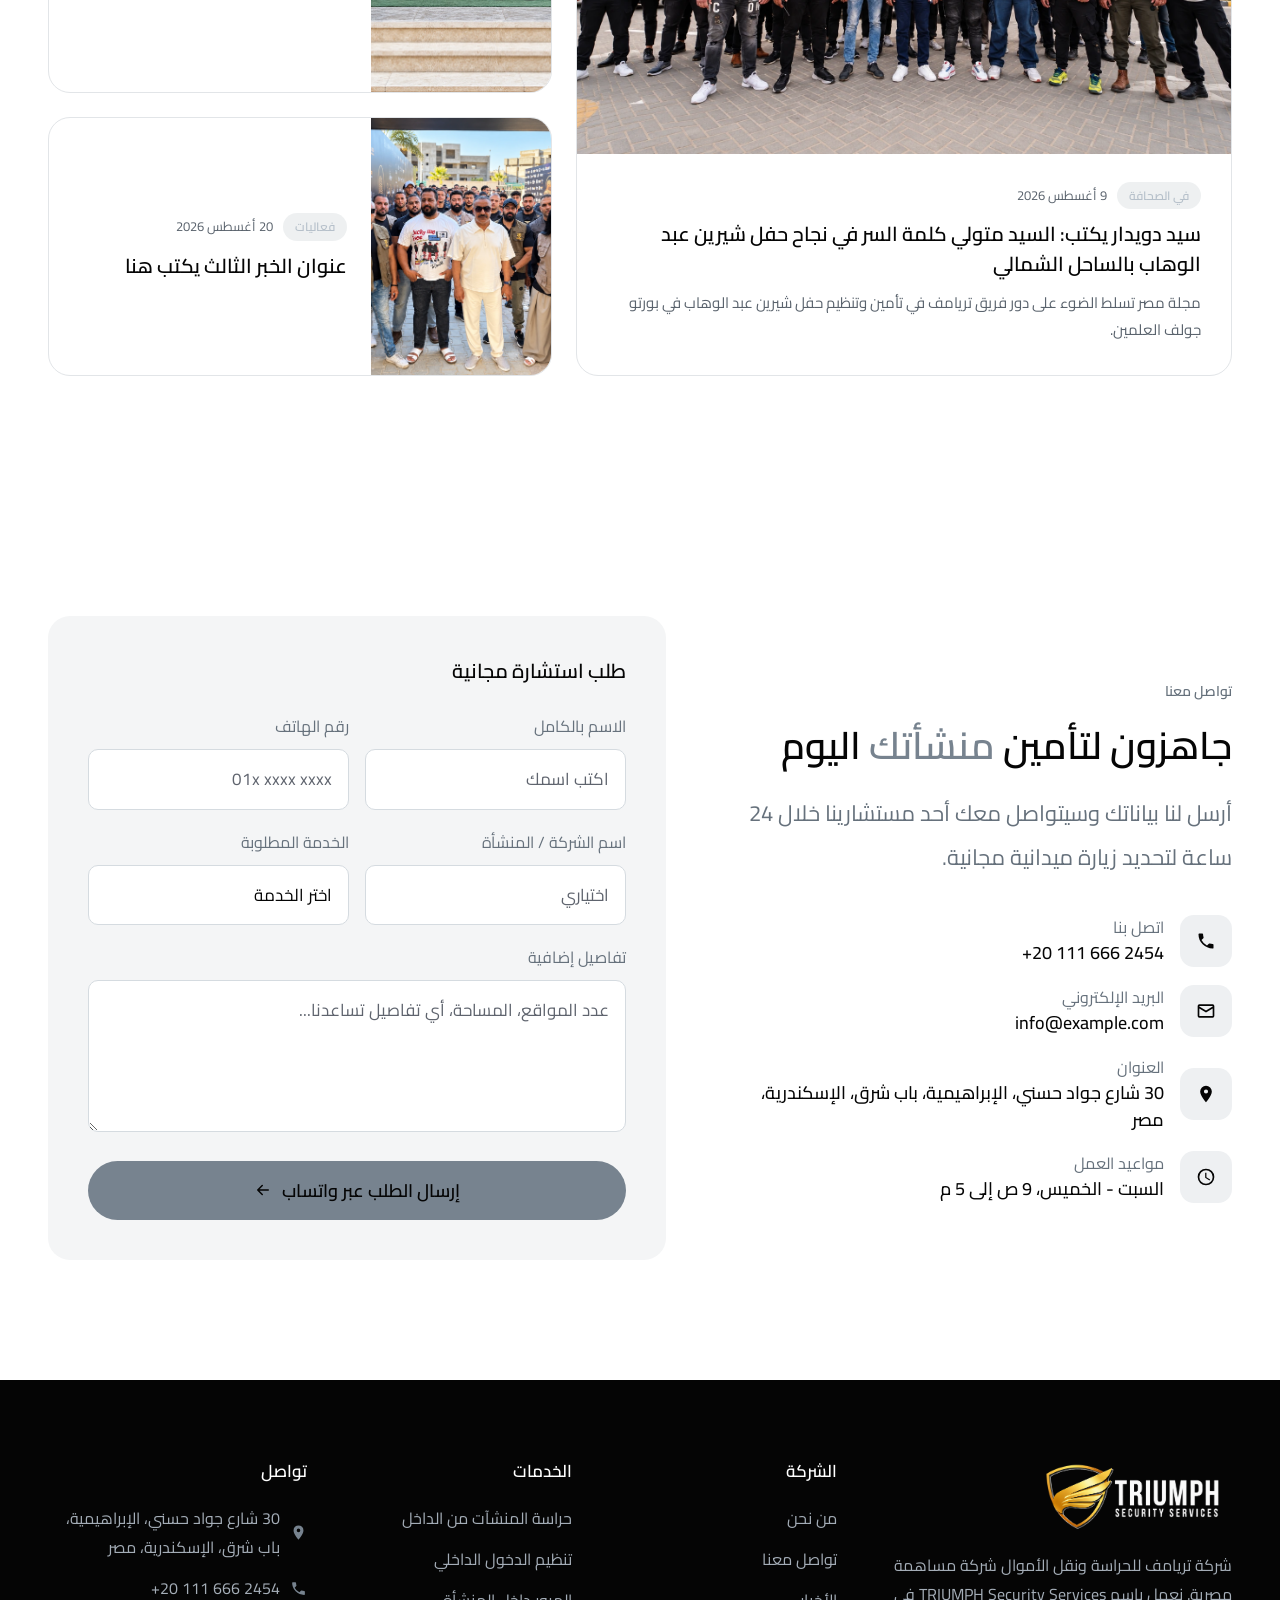
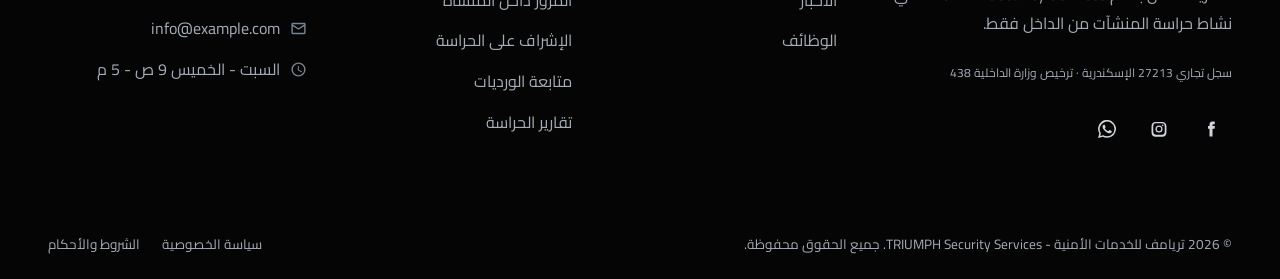
==== commit c6388c75: "Update site: videos, contact numbers, social links, press article Co-Authored-By: Claude Opus 5.5 <n" ====
--- a/ar.html
+++ b/ar.html
@@ -173,10 +173,10 @@
             <li><a href="#news">الأخبار</a></li>
           </ul>
           <div class="nav__mobile-extra">
-            <a href="tel:+200000000000" class="btn btn--gold btn--block">
+            <a href="tel:+201116662454" class="btn btn--gold btn--block">
               <svg class="i">
                 <use href="#i-phone"></use></svg
-              ><span dir="ltr">+20 000 000 0000</span>
+              ><span dir="ltr">+20 111 666 2454</span>
             </a>
           </div>
         </nav>
@@ -196,13 +196,13 @@
               <ellipse cx="12" cy="12" rx="4" ry="9"></ellipse>
               <path d="M3 12h18"></path></svg
           ></a>
-          <a href="tel:+200000000000" class="header__phone">
+          <a href="tel:+201116662454" class="header__phone">
             <span class="header__phone-ico"
               ><svg class="i">
                 <use href="#i-phone"></use></svg
             ></span>
             <span class="header__phone-txt"
-              ><small>خط الطوارئ 24/7</small><b dir="ltr">+20 000 000 0000</b></span
+              ><small>خط الطوارئ 24/7</small><b dir="ltr">+20 111 666 2454</b></span
             >
           </a>
           <a href="#contact" class="btn btn--gold btn--sm hide-sm">طلب تواصل</a>
@@ -818,6 +818,14 @@
                 <p>تواصل مباشر ومدير حساب مخصص لكل عميل.</p>
               </div>
             </div>
+          </div>
+          <div class="about__videos reveal">
+            <video class="about__video about__video--wide" controls playsinline preload="none" poster="videos/web/triumph-wide.jpg" aria-label="فيديو تعريفي عن تريامف">
+              <source src="videos/web/triumph-wide.mp4" type="video/mp4" />
+            </video>
+            <video class="about__video about__video--tall" controls playsinline preload="none" poster="videos/web/triumph-vertical.jpg" aria-label="فيديو فريق تريامف">
+              <source src="videos/web/triumph-vertical.mp4" type="video/mp4" />
+            </video>
           </div>
         </div>
       </section>
@@ -2220,16 +2228,16 @@
           </div>
           <div class="news__grid">
             <article class="post post--featured reveal">
-              <a href="#" class="post__img"
+              <a href="https://mgltmasr.com/2026/08/09/%d8%b3%d9%8a%d8%af-%d8%af%d9%88%d9%8a%d8%af%d8%a7%d8%b1-%d9%86%d8%a7%d8%a6%d8%a8-%d8%b1%d8%a6%d9%8a%d8%b3-%d8%a7%d9%84%d8%aa%d8%ad%d8%b1%d9%8a%d8%b1-%d9%8a%d9%83%d8%aa%d8%a8-%d8%a7%d9%84%d8%b3%d9%8a/" target="_blank" rel="noopener" class="post__img"
                 ><img src="photos/photo (5).webp" alt="فريق تريامف" loading="lazy"
               /></a>
               <div class="post__body">
                 <div class="post__meta">
-                  <span class="tag">عقود جديدة</span
-                  ><time datetime="2026-10-15">15 أكتوبر 2026</time>
-                </div>
-                <h3><a href="#">عنوان الخبر الرئيسي يكتب هنا ويمكن أن يمتد لسطرين</a></h3>
-                <p>ملخص قصير للخبر يوضح أهم ما فيه في سطرين أو ثلاثة أسطر.</p>
+                  <span class="tag">في الصحافة</span
+                  ><time datetime="2026-08-09">9 أغسطس 2026</time>
+                </div>
+                <h3><a href="https://mgltmasr.com/2026/08/09/%d8%b3%d9%8a%d8%af-%d8%af%d9%88%d9%8a%d8%af%d8%a7%d8%b1-%d9%86%d8%a7%d8%a6%d8%a8-%d8%b1%d8%a6%d9%8a%d8%b3-%d8%a7%d9%84%d8%aa%d8%ad%d8%b1%d9%8a%d8%b1-%d9%8a%d9%83%d8%aa%d8%a8-%d8%a7%d9%84%d8%b3%d9%8a/" target="_blank" rel="noopener">سيد دويدار يكتب: السيد متولي كلمة السر في نجاح حفل شيرين عبد الوهاب بالساحل الشمالي</a></h3>
+                <p>مجلة مصر تسلط الضوء على دور فريق تريامف في تأمين وتنظيم حفل شيرين عبد الوهاب في بورتو جولف العلمين.</p>
               </div>
             </article>
             <article class="post reveal">
@@ -2273,7 +2281,7 @@
                     <use href="#i-phone"></use></svg
                 ></span>
                 <div>
-                  <small>اتصل بنا</small><a href="tel:+200000000000" dir="ltr">+20 000 000 0000</a>
+                  <small>اتصل بنا</small><a href="tel:+201116662454" dir="ltr">+20 111 666 2454</a>
                 </div>
               </li>
               <li>
@@ -2386,27 +2394,17 @@
           <p class="footer__registration">سجل تجاري 27213 الإسكندرية · ترخيص وزارة الداخلية 438</p>
           <ul class="social">
             <li>
-              <a href="#" aria-label="Facebook"
+              <a href="https://www.facebook.com/share/1FRDZPnnKh/" target="_blank" rel="noopener" aria-label="Facebook"
                 ><svg class="i"><use href="#i-fb"></use></svg
               ></a>
             </li>
             <li>
-              <a href="#" aria-label="Instagram"
+              <a href="https://www.instagram.com/triumph.group.eg" target="_blank" rel="noopener" aria-label="Instagram"
                 ><svg class="i"><use href="#i-ig"></use></svg
               ></a>
             </li>
             <li>
-              <a href="#" aria-label="LinkedIn"
-                ><svg class="i"><use href="#i-in"></use></svg
-              ></a>
-            </li>
-            <li>
-              <a href="#" aria-label="TikTok"
-                ><svg class="i"><use href="#i-tt"></use></svg
-              ></a>
-            </li>
-            <li>
-              <a href="#" aria-label="WhatsApp"
+              <a href="https://wa.me/201011002233" target="_blank" rel="noopener" aria-label="WhatsApp"
                 ><svg class="i"><use href="#i-wa"></use></svg
               ></a>
             </li>
@@ -2443,7 +2441,7 @@
             <li>
               <svg class="i">
                 <use href="#i-phone"></use></svg
-              ><a href="tel:+200000000000" dir="ltr">+20 000 000 0000</a>
+              ><a href="tel:+201116662454" dir="ltr">+20 111 666 2454</a>
             </li>
             <li>
               <svg class="i"><use href="#i-mail"></use></svg
@@ -2469,7 +2467,7 @@
     </footer>
 
     <a
-      href="https://wa.me/201022097233"
+      href="https://wa.me/201011002233"
       class="fab-wa"
       target="_blank"
       rel="noopener"
--- a/css/style.css
+++ b/css/style.css
@@ -238,7 +238,7 @@
   background: var(--bg);
 }
 .hero__backdrop { position: absolute; inset: 0; pointer-events: none; }
-.hero__backdrop img {
+.hero__backdrop :is(img, video) {
   position: absolute;
   inset-inline-end: 0;
   top: var(--header-h);
@@ -249,7 +249,7 @@
   mask-image: linear-gradient(90deg, #000 60%, transparent 100%);
   -webkit-mask-image: linear-gradient(90deg, #000 60%, transparent 100%);
 }
-[dir="ltr"] .hero__backdrop img {
+[dir="ltr"] .hero__backdrop :is(img, video) {
   mask-image: linear-gradient(270deg, #000 60%, transparent 100%);
   -webkit-mask-image: linear-gradient(270deg, #000 60%, transparent 100%);
 }
@@ -1315,7 +1315,7 @@
 
   .hero { min-height: auto; padding-bottom: 90px; }
   .hero__content { max-width: 640px; }
-  .hero .hero__backdrop img {
+  .hero .hero__backdrop :is(img, video) {
     top: var(--header-h);
     width: 100%;
     height: 460px;
@@ -1471,7 +1471,7 @@
 .header, .header.is-scrolled { border-bottom: 0; }
 .nav__list a { border-bottom: 0; }
 .field input:focus, .field select:focus, .field textarea:focus { border-color: #9ca2aa; box-shadow: 0 0 0 2px rgba(156,162,170,.16); }
-:focus-visible { outline-color: #9ca2aa; }
+:focus-visible { outline-color: #9ca2aa; }
 /* Simple partner directory: imagery beside the restored company information. */
 .partners-simple .partners { padding-block: 72px; }
 .partners-simple .partners .section-head { align-items: flex-start; text-align: start; margin-bottom: 24px; }
@@ -1534,7 +1534,7 @@
   .partners-simple .partner-card__subtitle { font-size: 12px; }
   .partners-simple .partner-card__desc { font-size: 13px; line-height: 1.7; }
   .stats__grid { grid-template-columns: 1fr; gap: 18px; }
-}
+}
 
 /* Black and metallic grey identity. */
 .header__logo img, .footer__brand > img { filter: none; }
@@ -1569,7 +1569,7 @@
 .marquee__item { background: #fff; }
 .marquee__sub, .marquee__item:hover .marquee__sub { color: #66717c; }
 .partner-modal h3, .footer h4 { color: #fff; }
-.stats { background: #f4f5f6; }
+.stats { background: #f4f5f6; }
 
 @font-face { font-family: "Cairo"; font-style: normal; font-weight: 400; font-display: swap; src: url("../assets/fonts/cairo-400.ttf") format("truetype"); }
 @font-face { font-family: "Cairo"; font-style: normal; font-weight: 500; font-display: swap; src: url("../assets/fonts/cairo-500.ttf") format("truetype"); }
@@ -1605,14 +1605,14 @@
 @media (max-width: 767px) {
   .about__intro .lead { font-size: 18px; line-height: 1.95; }
   .about__grid { row-gap: 28px; }
-}
+}
 .about__values { grid-column: 1 / -1; display: grid; grid-template-columns: repeat(3, minmax(0, 1fr)); gap: 40px; margin: 0; }
 .about__values .value { padding: 0; border: 0; }
 .about__values h3 { margin-bottom: 10px; }
 .about__values p { margin: 0; }
 @media (max-width: 767px) {
   .about__values { grid-template-columns: 1fr; gap: 26px; }
-}
+}
 /* Updated partner collection: shared image treatment for all four categories. */
 .marquee__track { animation-duration: var(--partners-duration, 65s) !important; }
 .partner-tab__count { margin-inline-start: 8px; background: #eef0f2; color: #66717c; }
@@ -1625,14 +1625,14 @@
 .partners-simple .partner-card[data-artwork="amazon"] .partner-card__logo-pod { background: #050505; }
 .partners-simple .partner-card[data-artwork="majesty"] .partner-card__logo-pod img,
 .marquee__logo-pod[data-artwork="majesty"] img { object-fit: cover; object-position: center bottom; }
-.partner-modal__body:empty, .partner-modal__sub:empty, .partner-modal__badge:empty { display: none; }
+.partner-modal__body:empty, .partner-modal__sub:empty, .partner-modal__badge:empty { display: none; }
 /* Balance the newly supplied logo files without cropping the wordmarks. */
 .partners-simple .partner-card[data-artwork="orascom"] .partner-card__logo-pod img,
 .marquee__logo-pod[data-artwork="orascom"] img { transform: none; }
 .partners-simple .partner-card[data-artwork="majesty"] .partner-card__logo-pod img,
-.marquee__logo-pod[data-artwork="majesty"] img { transform: scale(1.65); }
-.partners__more { text-align: center; margin: 28px 0 36px; } .partners-more { background: #f1f3f5; border: 0; color: #050505; min-width: 150px; } .partners-more[hidden] { display: none; }
-.lang-switch svg { display: block; width: 22px; height: 22px; } .lang-switch { color: #c8cdd2; }
+.marquee__logo-pod[data-artwork="majesty"] img { transform: scale(1.65); }
+.partners__more { text-align: center; margin: 28px 0 36px; } .partners-more { background: #f1f3f5; border: 0; color: #050505; min-width: 150px; } .partners-more[hidden] { display: none; }
+.lang-switch svg { display: block; width: 22px; height: 22px; } .lang-switch { color: #c8cdd2; }
 /* Show the complete Majesty Bay wordmark and remove the excess source margins. */
 .partners-simple .partner-card[data-artwork="majesty"] .partner-card__logo-pod img,
 .marquee__logo-pod[data-artwork="majesty"] img {
@@ -1640,4 +1640,14 @@
   object-fit: contain;
   object-position: center;
   object-view-box: inset(39% 13% 40% 13%);
-}
+}
+
+/* About videos */
+.about__videos { grid-column: 1 / -1; display: grid; grid-template-columns: 2.2fr 1fr; gap: 24px; align-items: stretch; }
+.about__video { width: 100%; height: 100%; display: block; background: #000; border-radius: var(--radius-lg); object-fit: cover; }
+.about__video--wide { aspect-ratio: 7 / 3; height: auto; }
+.about__video--tall { aspect-ratio: auto; height: 0; min-height: 100%; }
+@media (max-width: 760px) {
+  .about__videos { grid-template-columns: 1fr; }
+  .about__video--tall { aspect-ratio: 9 / 16; max-width: 360px; margin-inline: auto; height: auto; min-height: 0; }
+}
